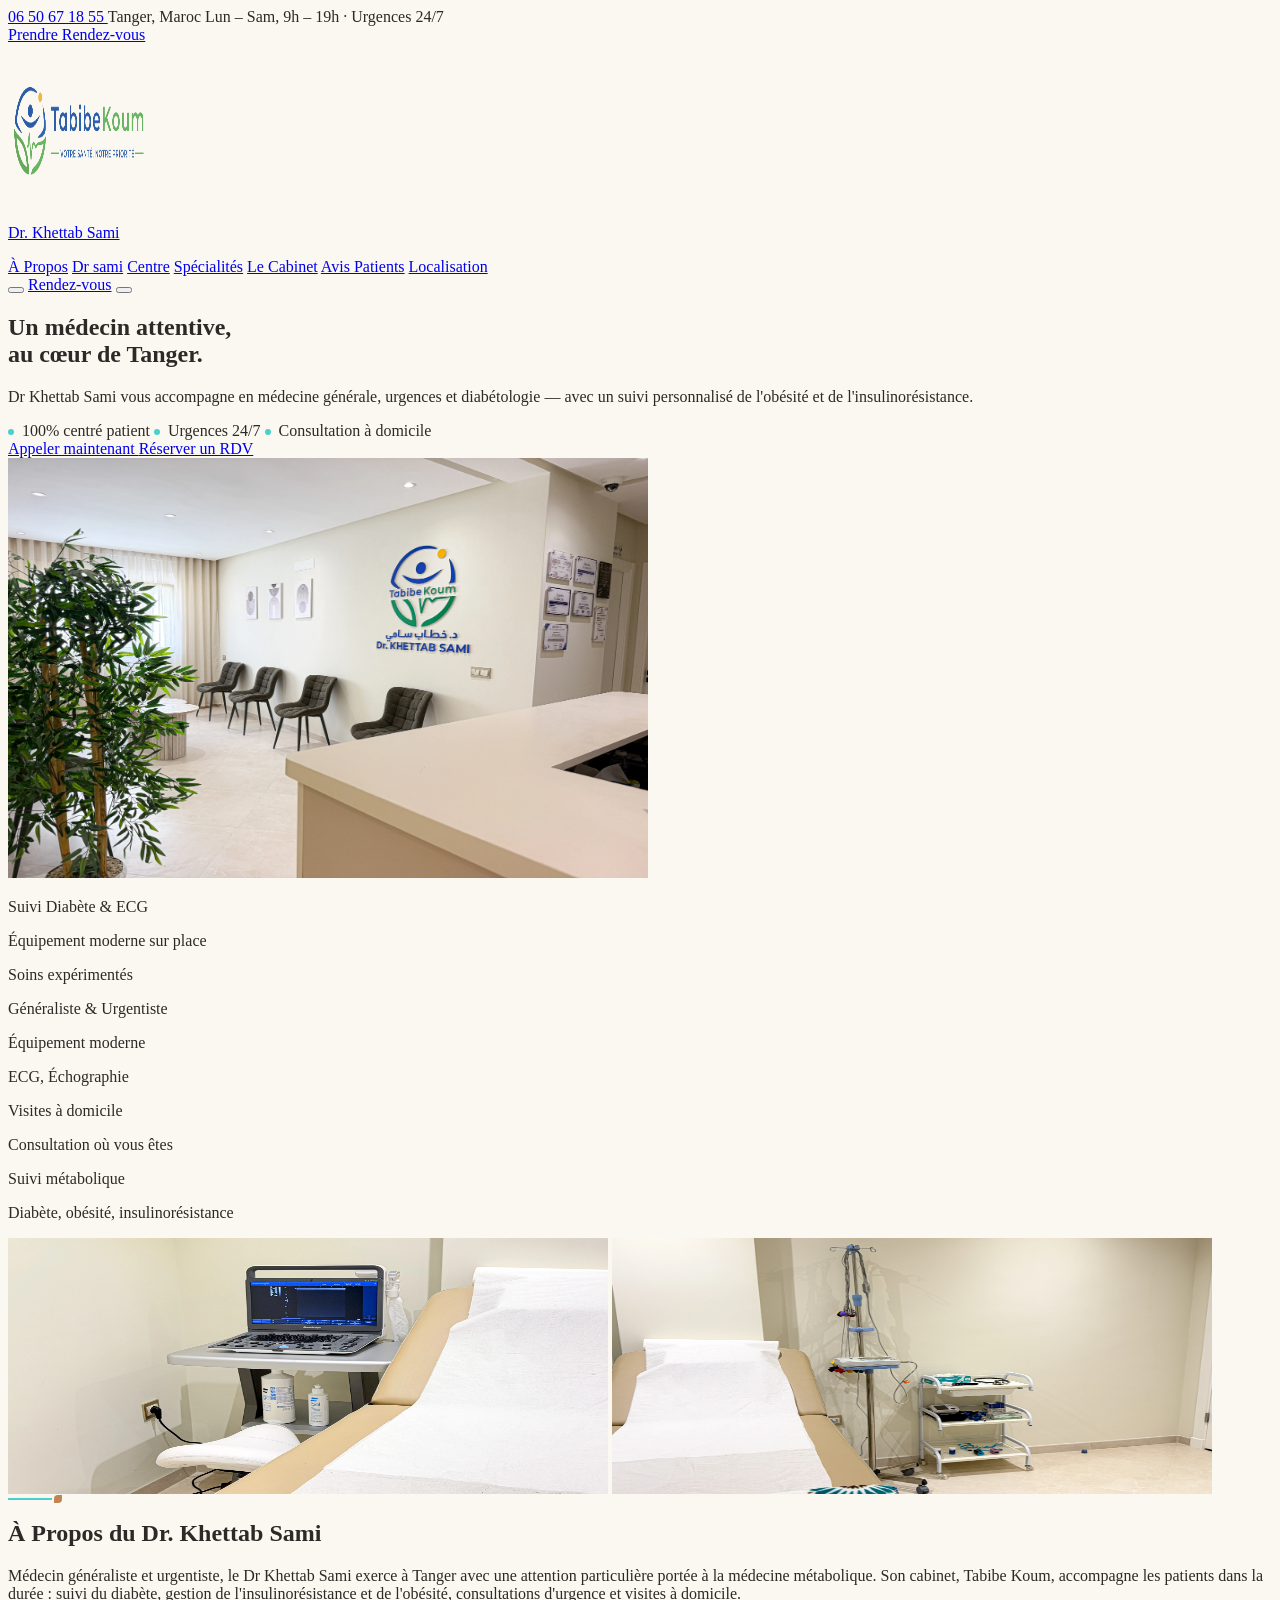
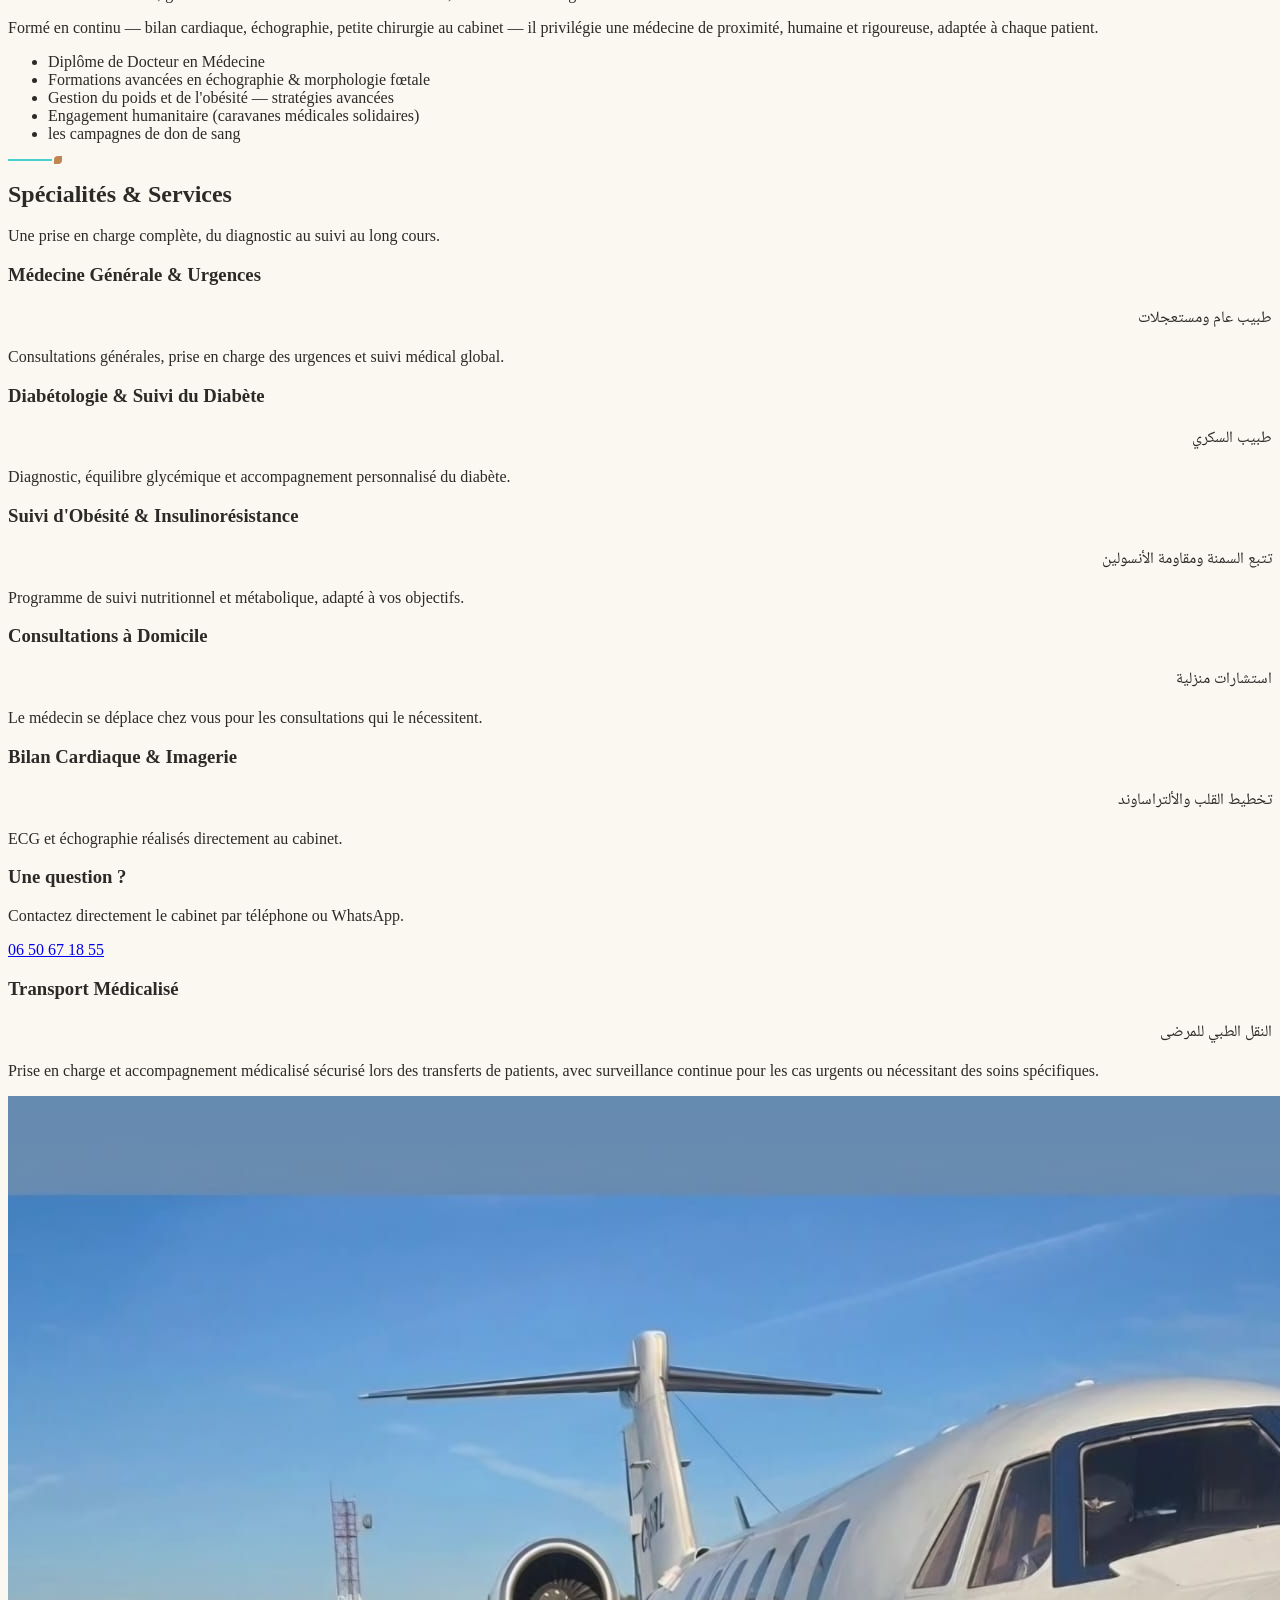
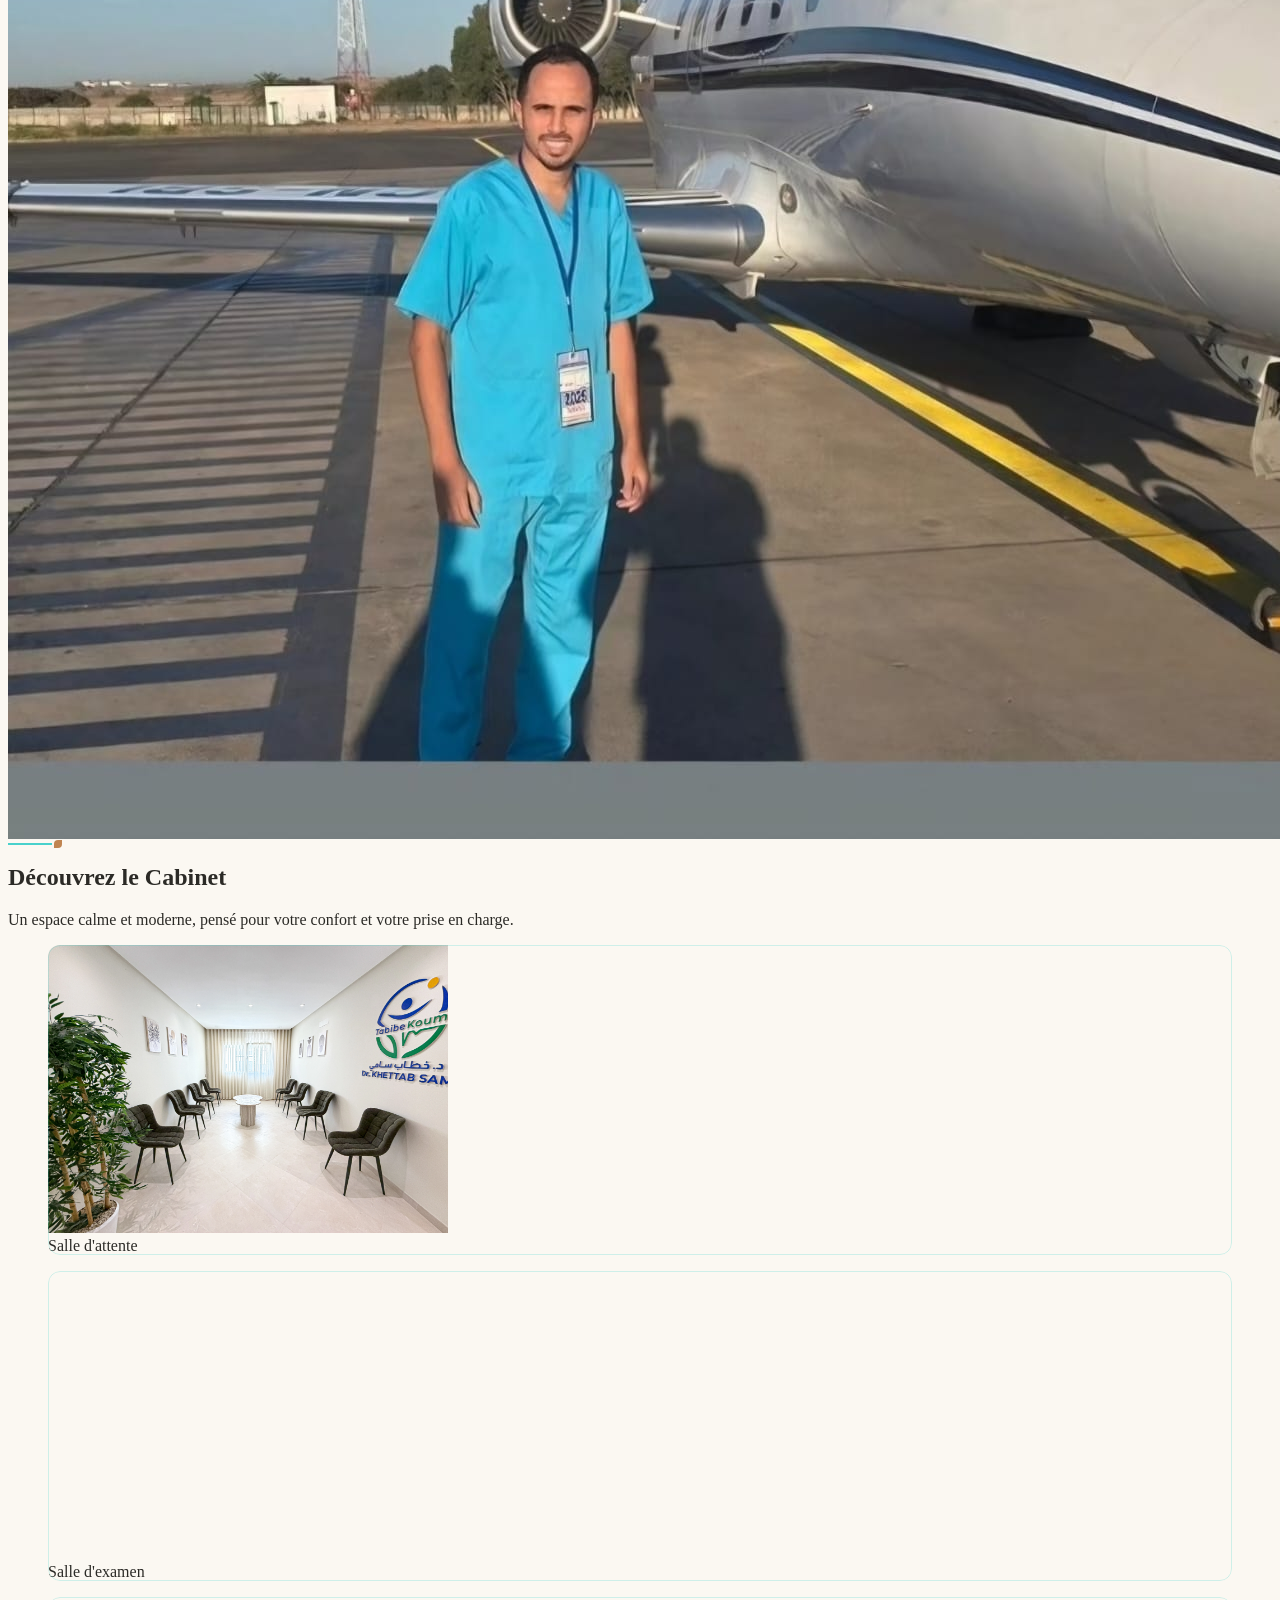
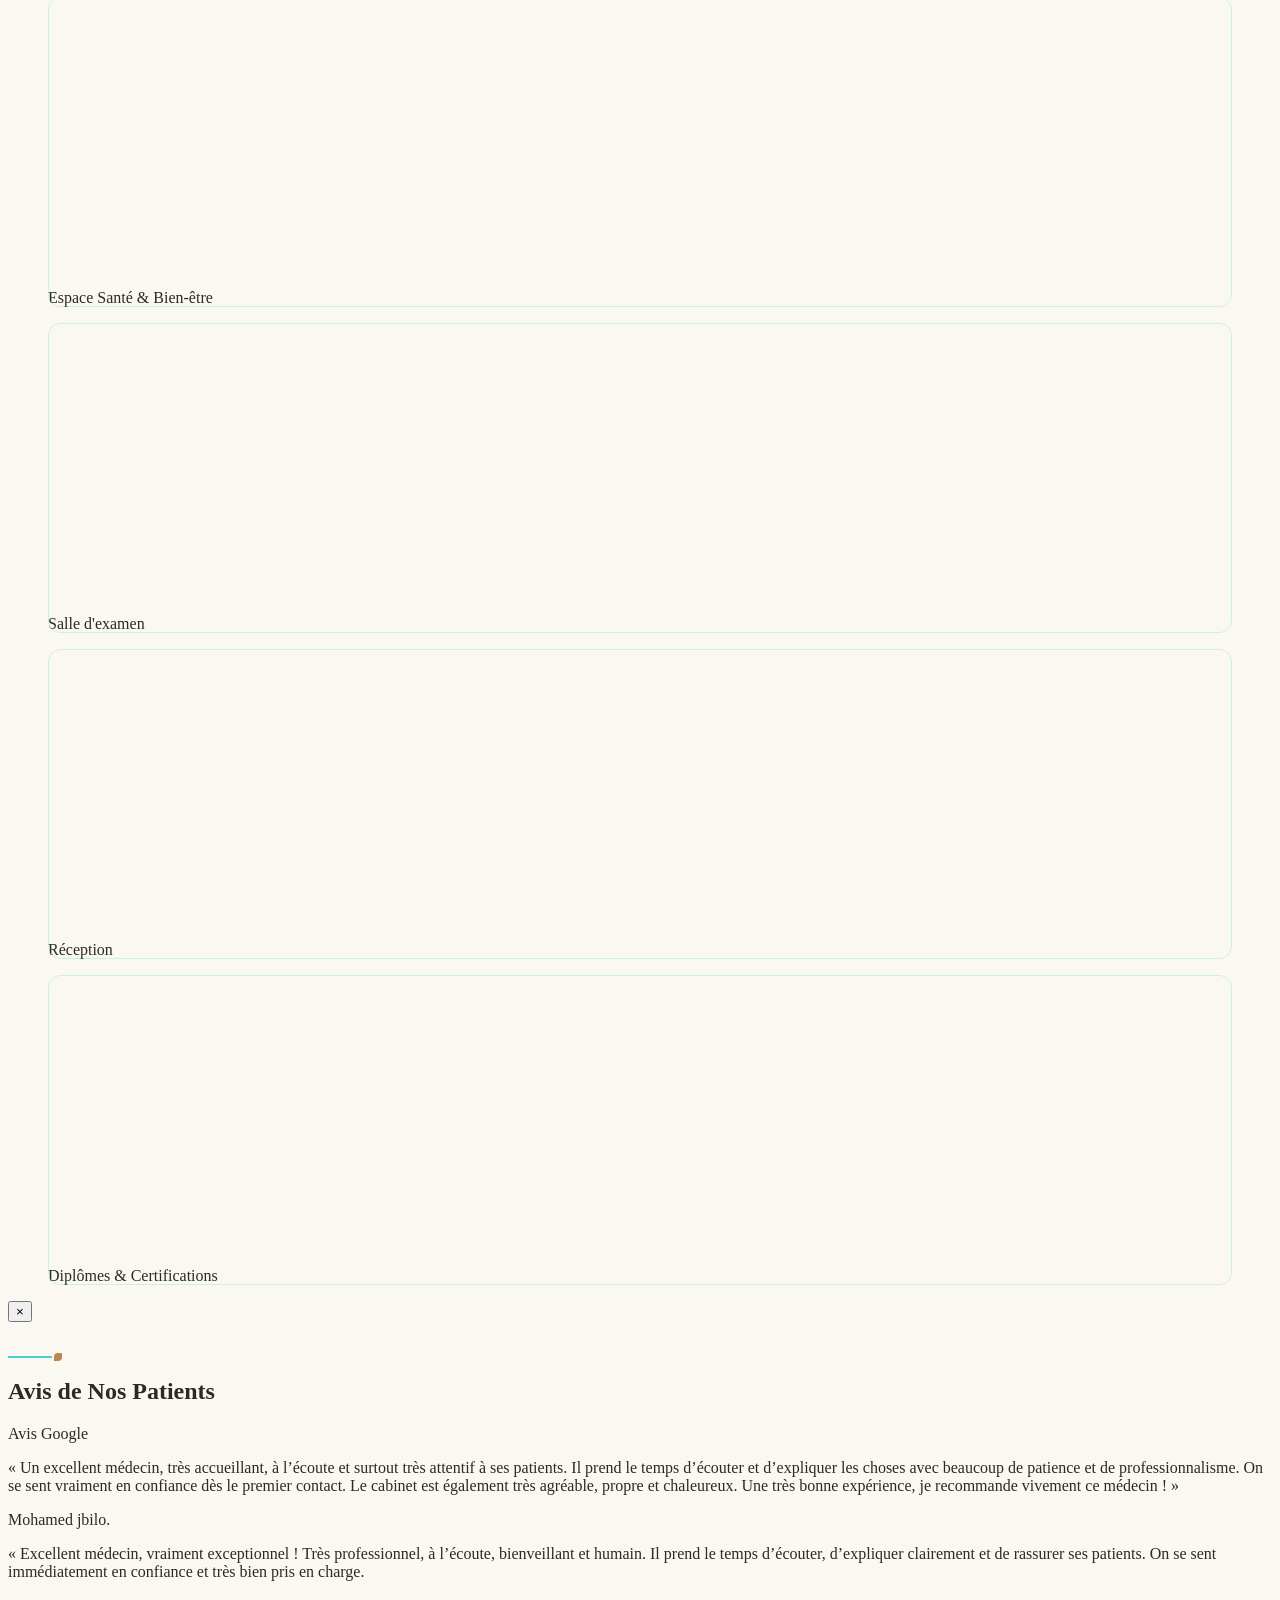
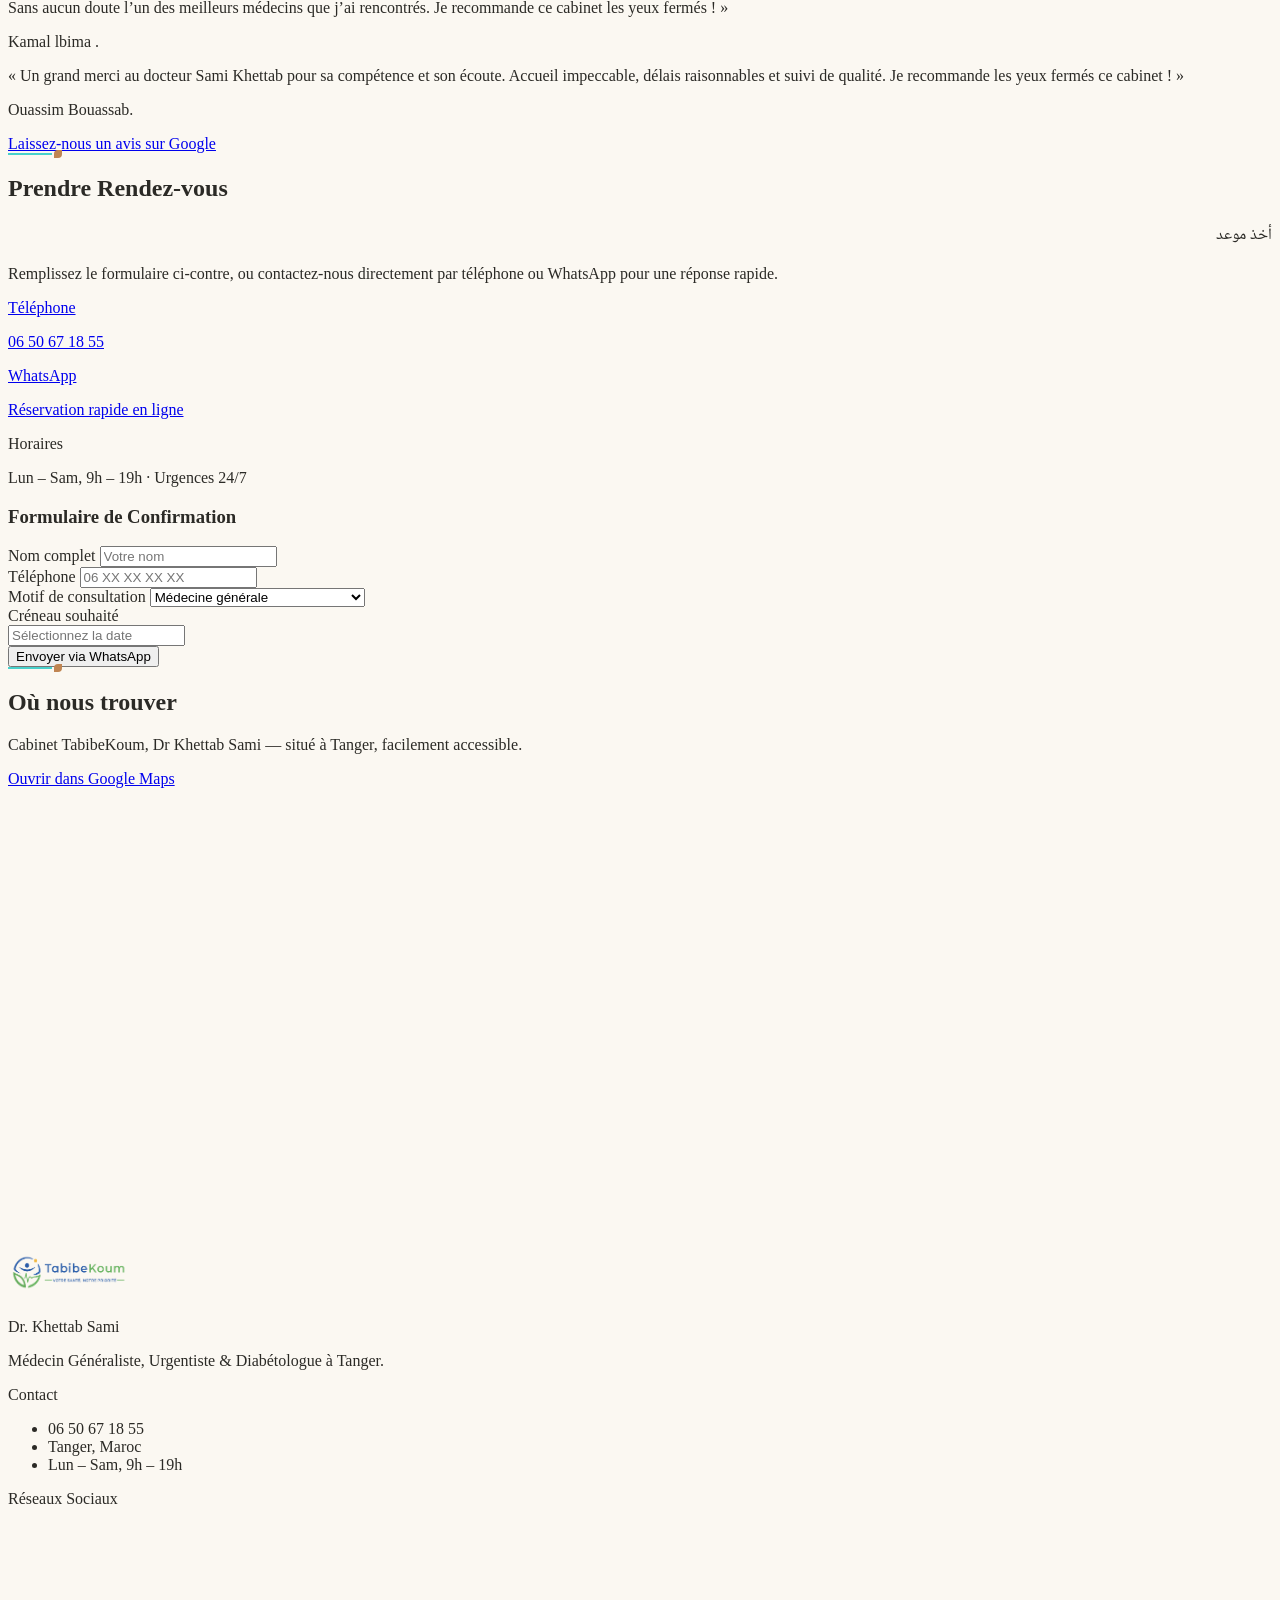
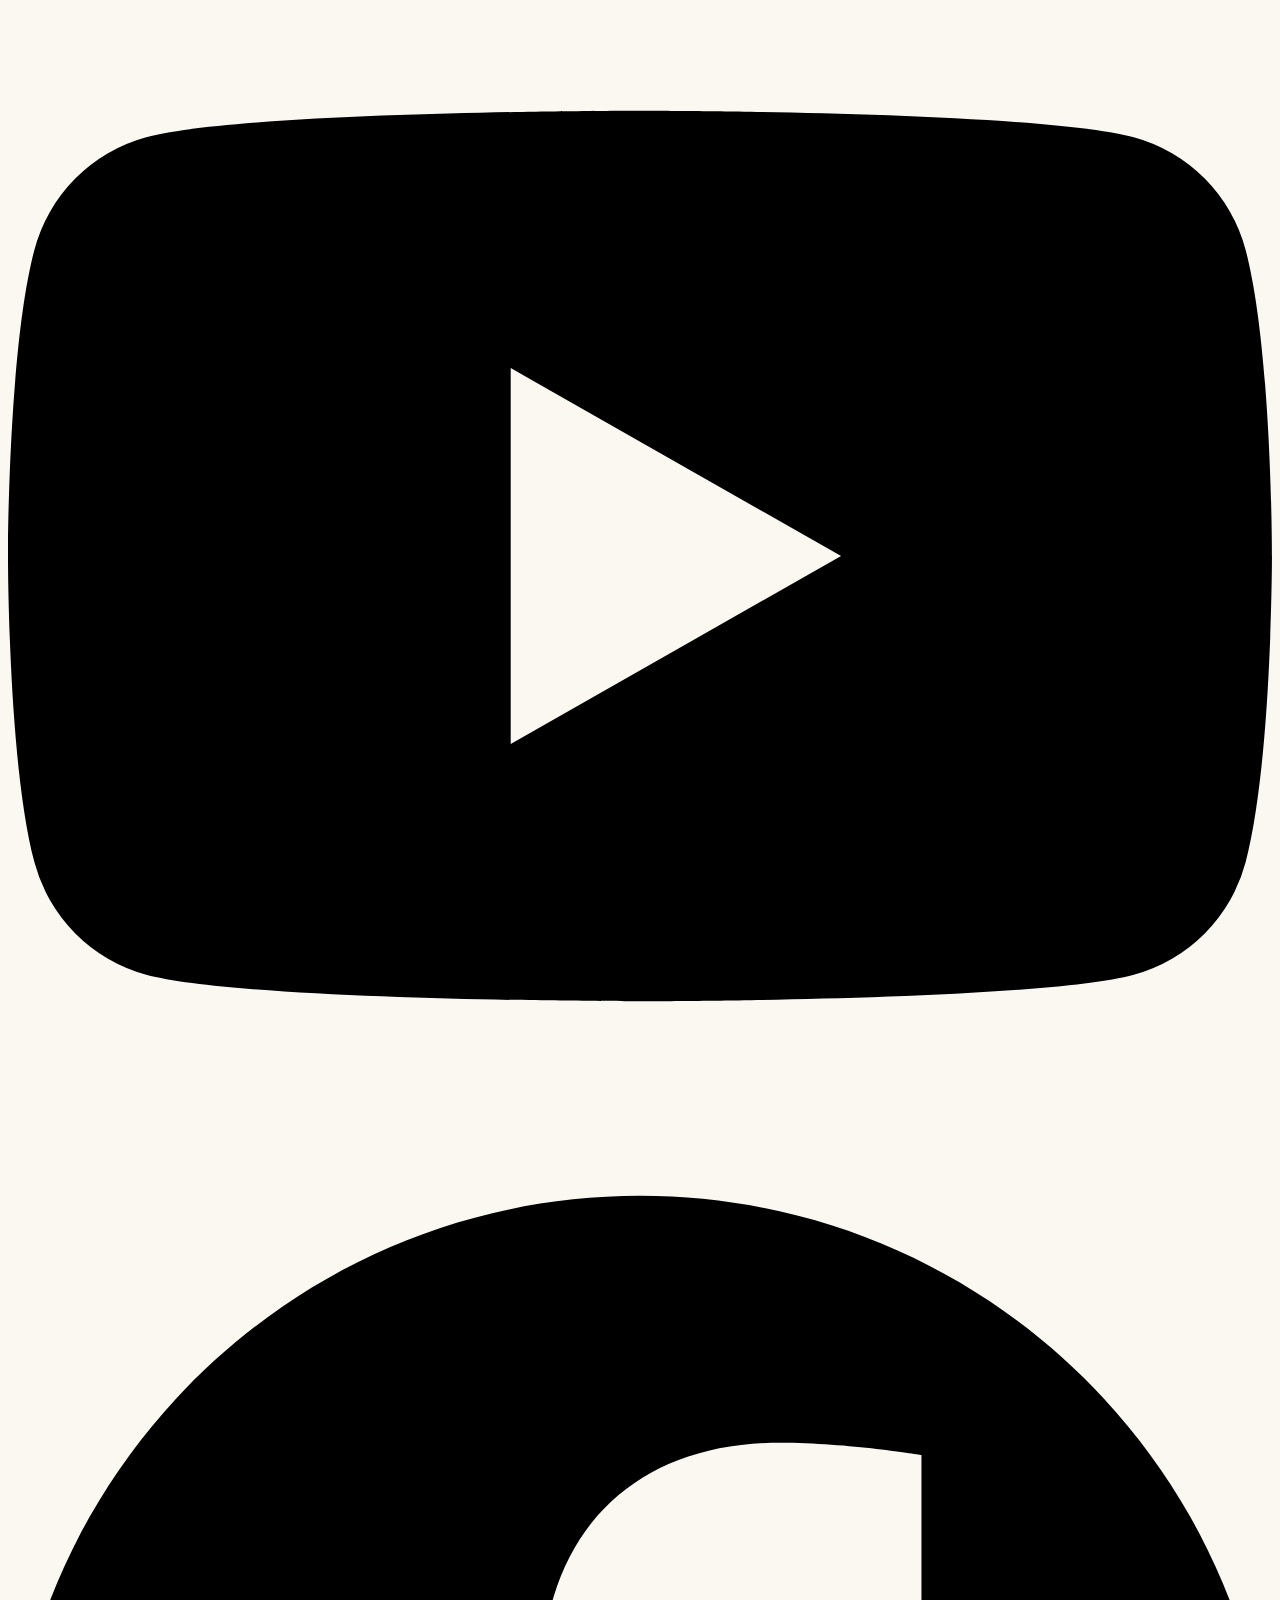
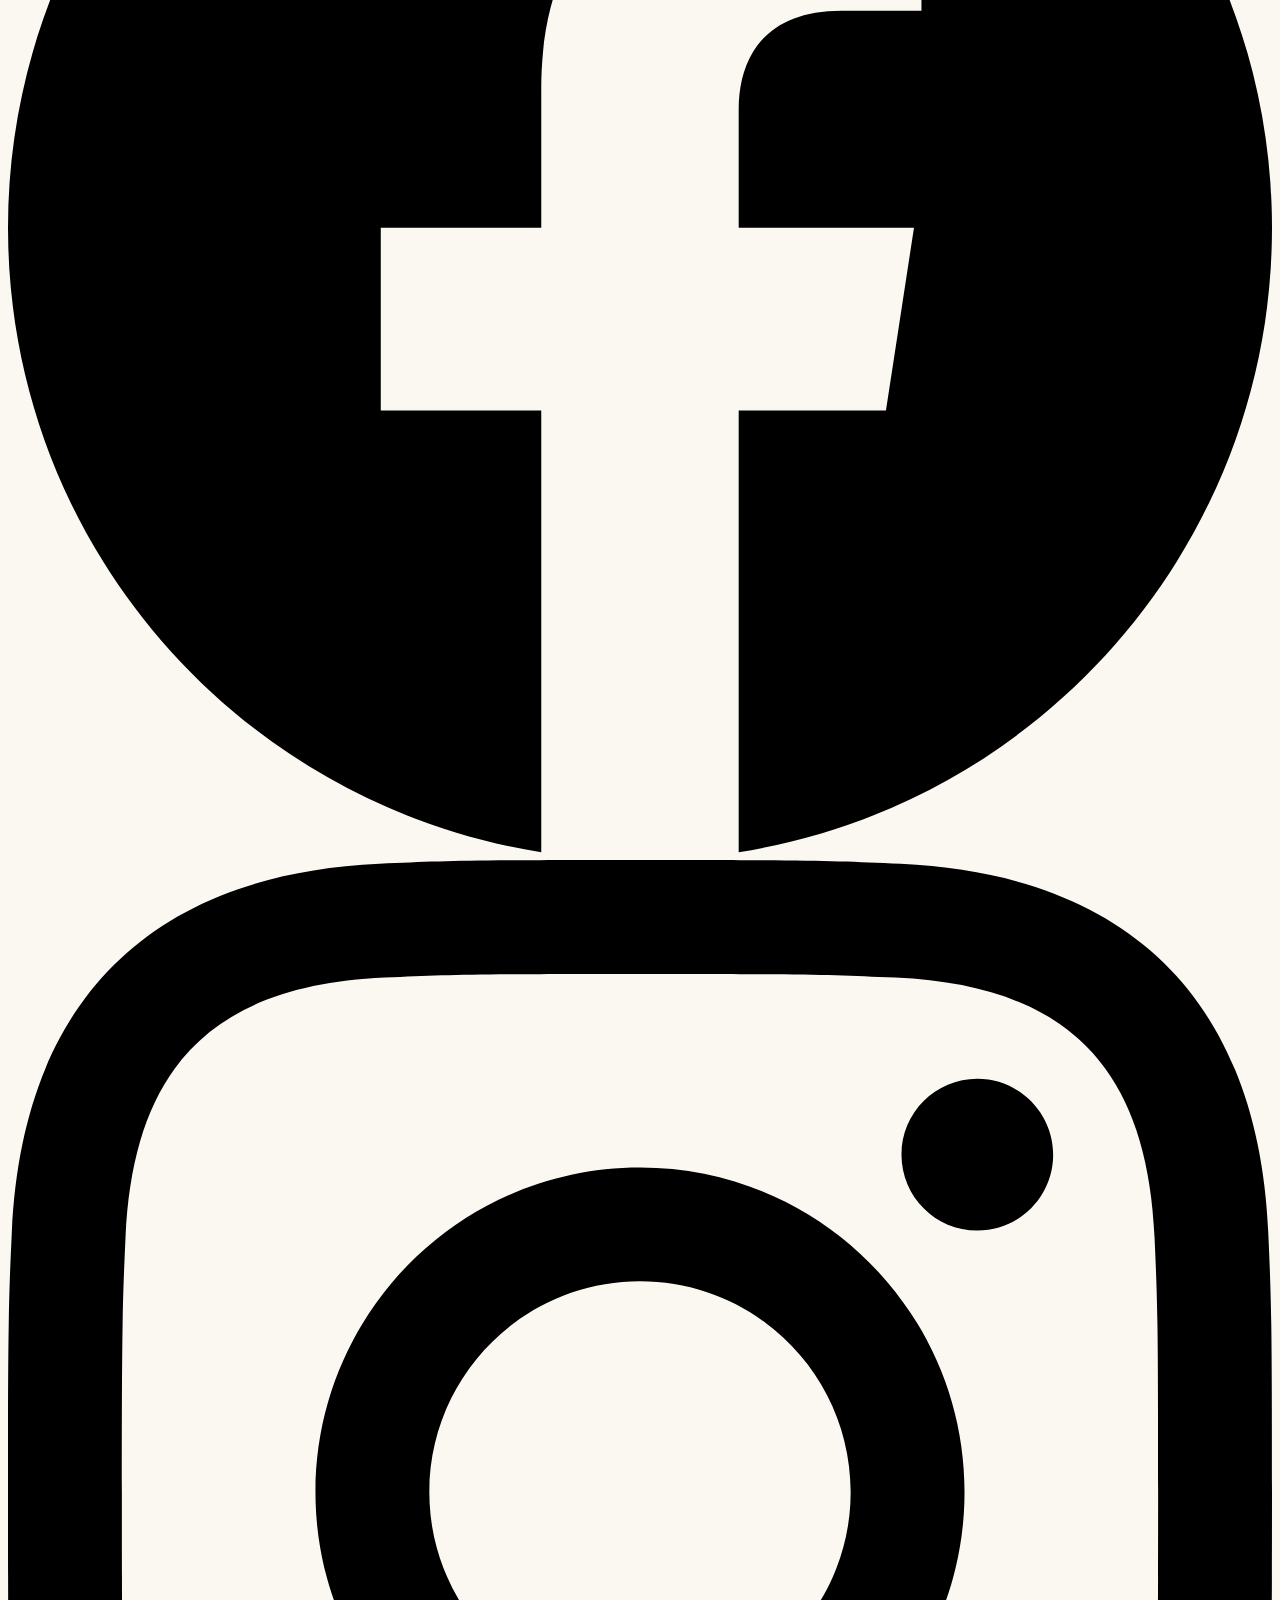
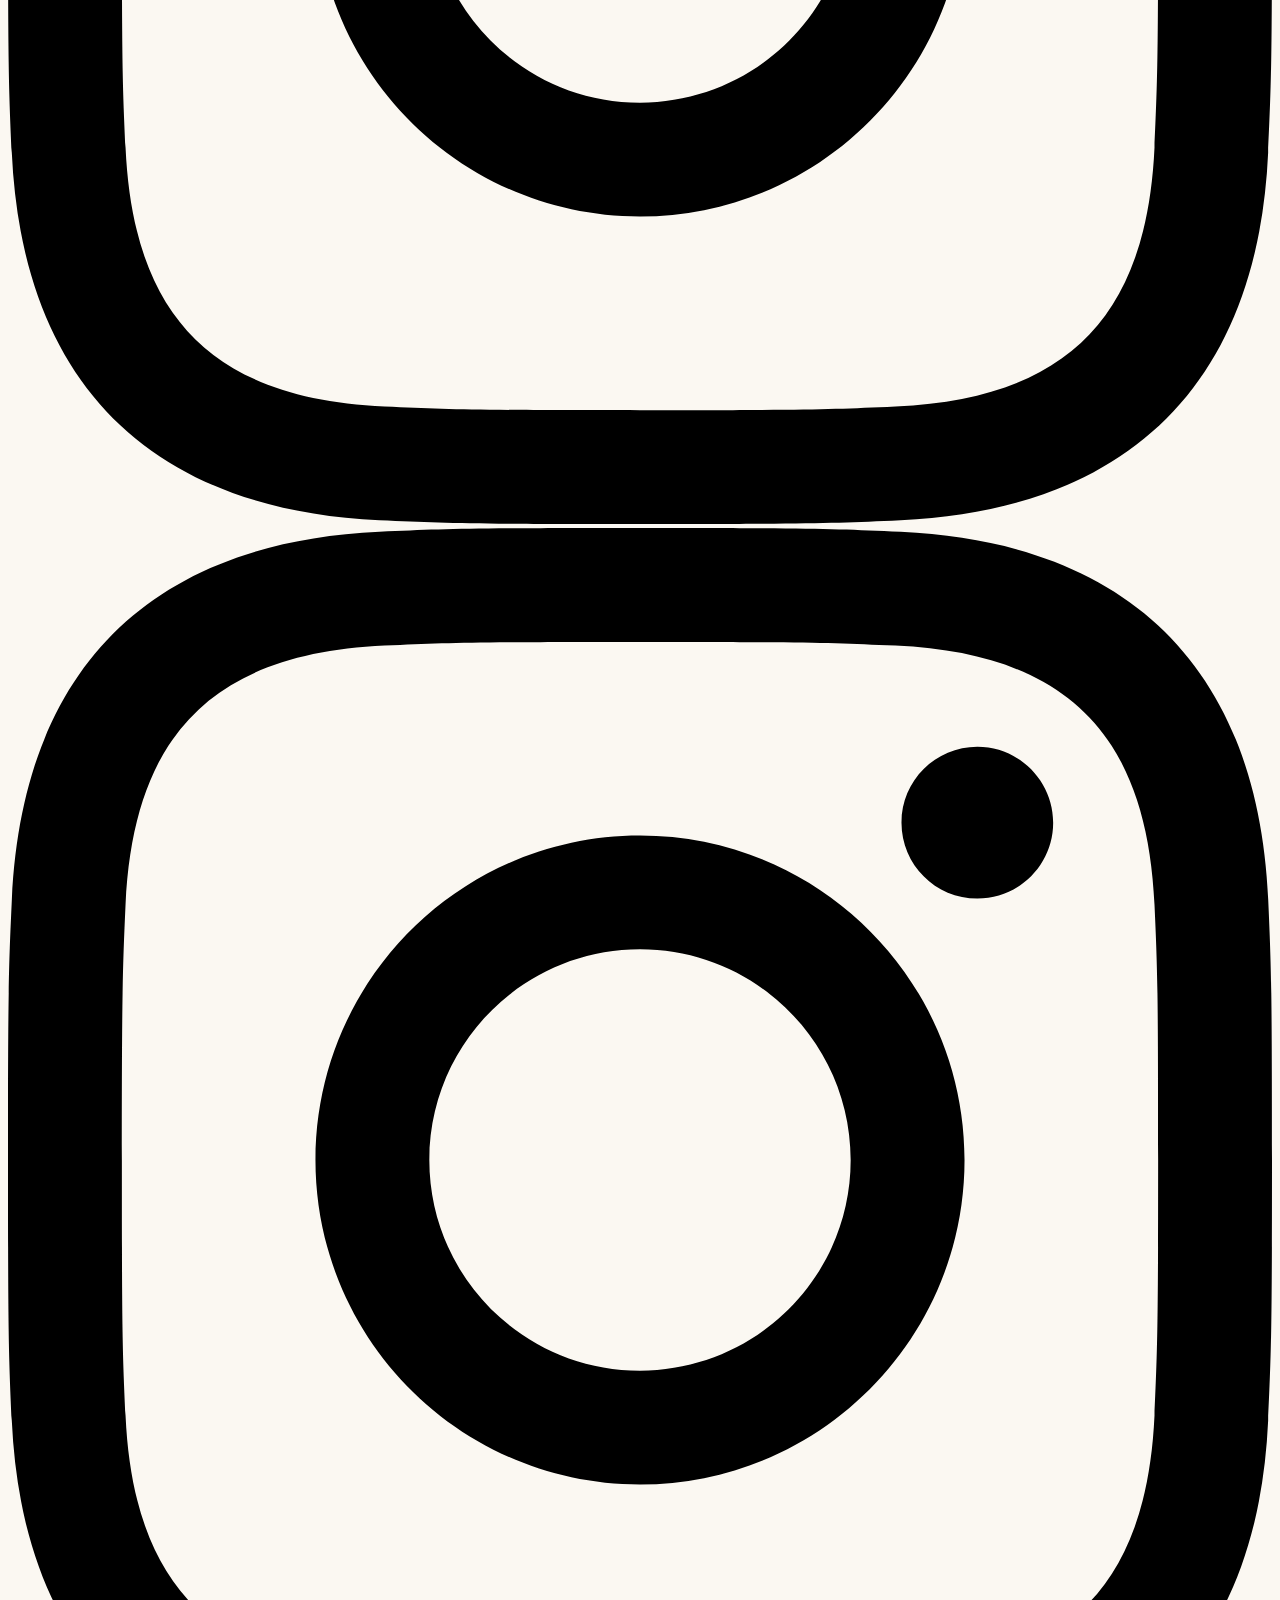
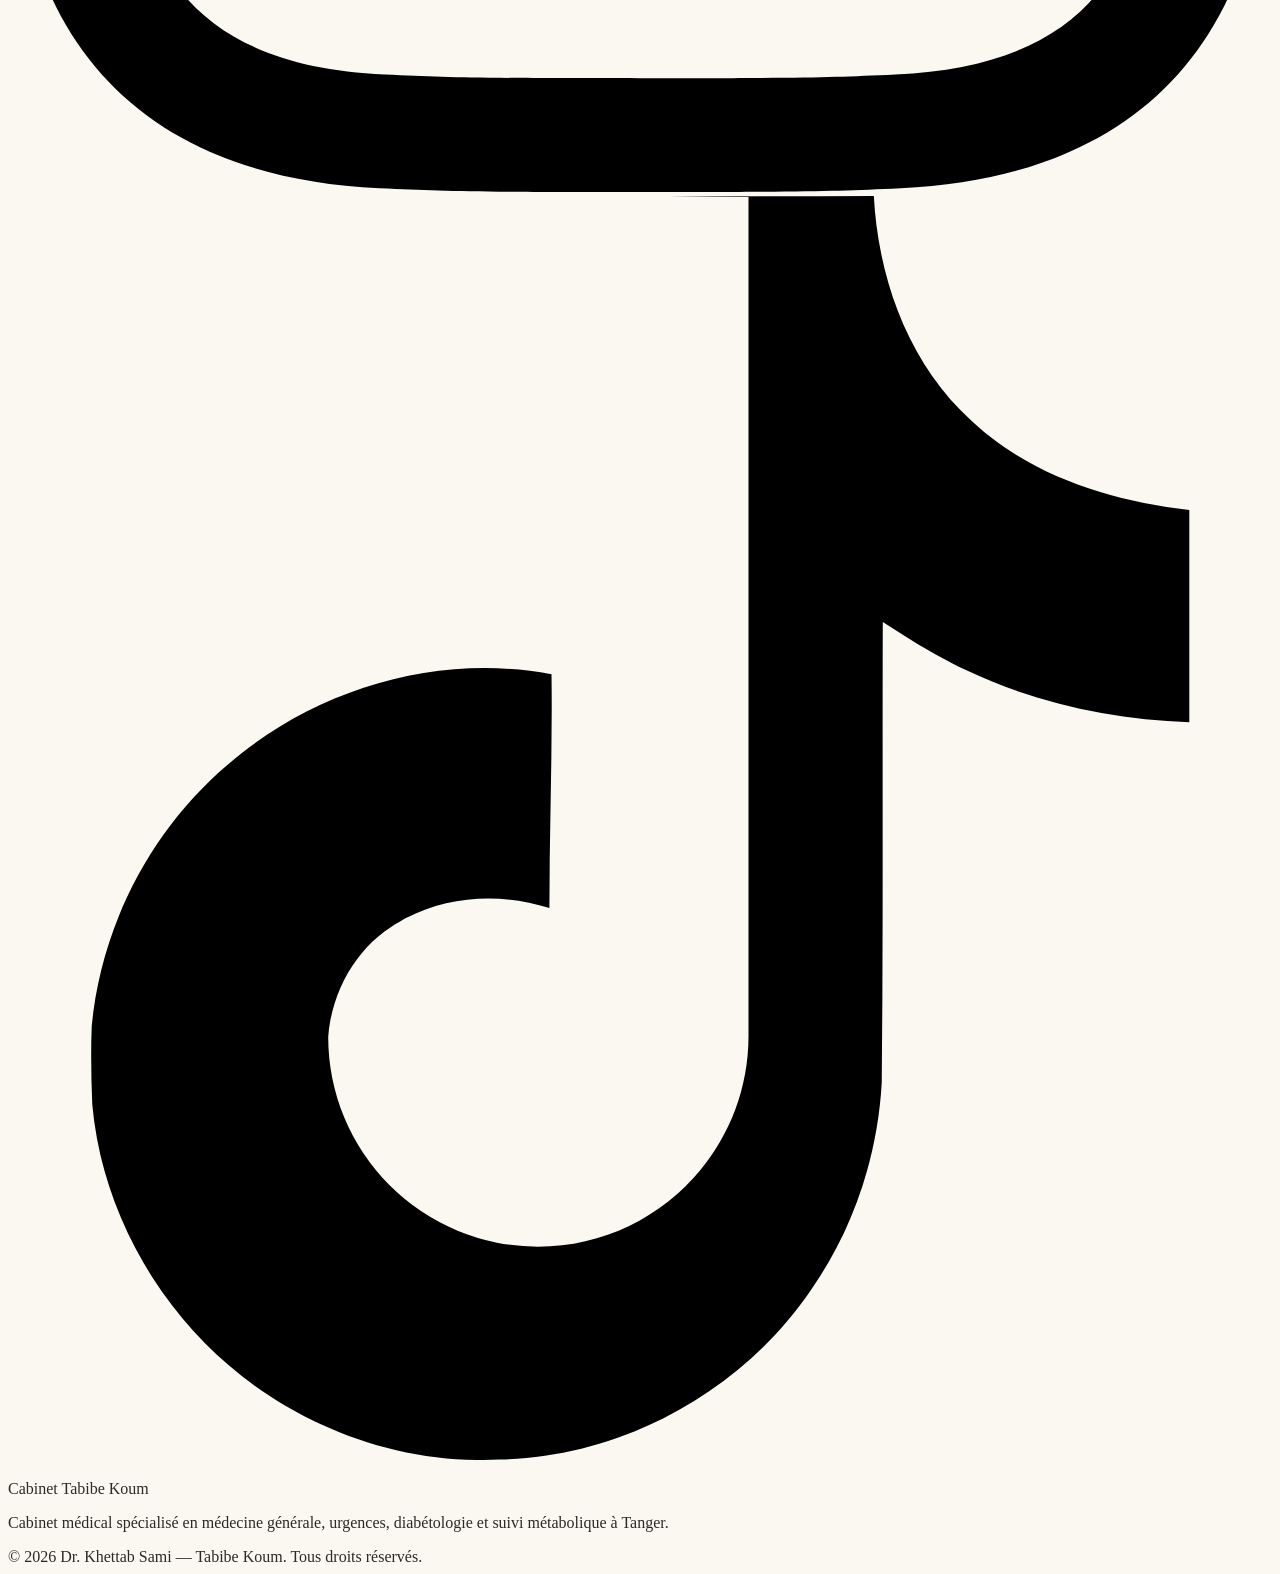
==== index.html @ 13a27789 "dark mode added" ====
<!DOCTYPE html>
<html lang="fr" dir="ltr">
<head>
<script>
  // Applique le thème AVANT le premier rendu (évite le flash clair/sombre)
  (function () {
    try {
      const saved = localStorage.getItem('theme');
      const prefersDark = window.matchMedia('(prefers-color-scheme: dark)').matches;
      const isDark = saved ? saved === 'dark' : prefersDark;
      if (isDark) document.documentElement.classList.add('dark');
    } catch (e) {}
  })();
</script>
<meta charset="UTF-8">
<script type="application/ld+json">
{
  "@context": "https://schema.org",
  "@type": "MedicalBusiness",
  "name": "Docteur Sami - Médecin Généraliste & Diabétologue Tanger",
  "image": "https://muhcinee.github.io/docteur-sami/logos/logo.png",
  "url": "https://muhcinee.github.io/docteur-sami/",
  "telephone": "+212 650671855",
  "priceRange": "$$",
  "address": {
    "@type": "PostalAddress",
    "streetAddress": "Au cœur de Tanger",
    "addressLocality": "Tanger",
    "addressRegion": "Tanger-Tétouan-Al Hoceïma",
    "postalCode": "90000",
    "addressCountry": "MA"
  },
  "geo": {
    "@type": "GeoCoordinates",
    "latitude": 35.7595,
    "longitude": -5.8340
  },
  "medicalSpecialty": [
    "GeneralPractice",
    "Endocrinology"
  ],
  "availableService": [
    {
      "@type": "MedicalProcedure",
      "name": "Consultation Généraliste / طبيب عام طنجة"
    },
    {
      "@type": "MedicalProcedure",
      "name": "Diabétologie et Suivi du Diabète / اختصاصي في تتبع مرض السكر بطنجة"
    },
    {
      "@type": "MedicalProcedure",
      "name": "Urgences / مستعجلات طنجة"
    },
    {
      "@type": "MedicalProcedure",
      "name": "Consultation à domicile Tanger / طبيب يأتي إلى المنزل بطنجة"
    },
    {
      "@type": "MedicalProcedure",
      "name": "Electrocardiogramme (ECG) / تخطيط القلب طنجة"
    },
    {
      "@type": "MedicalProcedure",
      "name": "Échographie / الفحص بالصدى طنجة"
    },
    {
      "@type": "MedicalProcedure",
      "name": "Suivi de l'Insulinorésistance / تتبع مقاومة الانسولين"
    },
    {
      "@type": "MedicalProcedure",
      "name": "Suivi de l'Obésité / تتبع السمنة بطنجة"
    }
  ],
  "openingHoursSpecification": [
    {
      "@type": "OpeningHoursSpecification",
      "dayOfWeek": [
        "Monday",
        "Tuesday",
        "Wednesday",
        "Thursday",
        "Friday",
        "Saturday"
      ],
      "opens": "09:00",
      "closes": "19:00"
    }
  ]
}
</script>
<link rel="icon" type="logos/tab-logo.png" href="logos/logo.PNG">
<meta name="viewport" content="width=device-width, initial-scale=1.0">
<title>Dr. Khettab Sami | Médecin Généraliste, Urgentiste & Diabétologue à Tanger</title>
<meta name="description" content="Dr Khettab Sami, médecin généraliste, urgentiste et diabétologue à Tanger. Consultations, suivi du diabète, insulinorésistance, obésité, ECG, échographie et consultations à domicile. طبيب عام ومستعجلات وأخصائي في السكري بطنجة.">
<meta name="keywords" content="Généraliste Tanger, Urgences Tanger, Diabétologue Tanger, Consultation à domicile Tanger, ECG Tanger, Echographie Tanger, Insulinorésistance Tanger, Obésité Tanger, طبيب عام طنجة, مستعجلات طنجة, اختصاصي في السكري بطنجة">
<link rel="preconnect" href="https://fonts.googleapis.com">
<link href="https://fonts.googleapis.com/css2?family=Fraunces:opsz,wght@9..144,400;9..144,500;9..144,600&family=Manrope:wght@400;500;600;700;800&family=Noto+Naskh+Arabic:wght@500;700&display=swap" rel="stylesheet">
<link rel="preconnect" href="https://cdn.tailwindcss.com">
<link rel="preconnect" href="https://unpkg.com">
<link rel="preload" as="image" href="images/img2.webp" fetchpriority="high">
<link rel="stylesheet" href="style.css">
<script src="https://cdn.tailwindcss.com"></script>
<script src="https://unpkg.com/lucide@latest/dist/umd/lucide.js"></script>
<script src="script.js" defer></script>
<link rel="preload" as="image" href="hero-image.webp">
<!-- Flatpickr CSS Base -->
<link rel="stylesheet" href="https://cdn.jsdelivr.net/npm/flatpickr/dist/flatpickr.min.css">

<!-- Custom Calendar Styling (#48D1CC Theme) -->
<style>
  .flatpickr-calendar {
    border-radius: 16px !important;
    box-shadow: 0 10px 25px -5px rgba(0, 0, 0, 0.1), 0 8px 10px -6px rgba(0, 0, 0, 0.1) !important;
    border: 1px solid #e2e8f0 !important;
    padding: 8px !important;
    background: #ffffff !important;
    font-family: inherit !important;
  }
  .flatpickr-months {
    background: transparent !important;
  }
  .flatpickr-current-month .flatpickr-monthDropdown-months,
  .flatpickr-current-month input.cur-year {
    font-weight: 700 !important;
    color: #0f172a !important;
  }
  .flatpickr-day.selected, 
  .flatpickr-day.startRange, 
  .flatpickr-day.endRange, 
  .flatpickr-day.selected:focus, 
  .flatpickr-day.selected:hover {
    background: #48D1CC !important;
    border-color: #48D1CC !important;
    color: #ffffff !important;
    font-weight: 700 !important;
    border-radius: 50% !important;
  }
  .flatpickr-day:hover {
    background: #e6faf9 !important;
    border-radius: 50% !important;
  }
  .flatpickr-day.today {
    border-color: #48D1CC !important;
    border-radius: 50% !important;
  }
  .flatpickr-day.today:hover {
    background: #48D1CC !important;
    color: white !important;
  }

  /* --- Mode sombre pour le calendrier Flatpickr --- */
  html.dark .flatpickr-calendar {
    background: #1e293b !important; /* slate-800 */
    border-color: #334155 !important; /* slate-700 */
    box-shadow: 0 10px 25px -5px rgb(0 0 0 / .5), 0 8px 10px -6px rgb(0 0 0 / .4) !important;
  }
  html.dark .flatpickr-current-month .flatpickr-monthDropdown-months,
  html.dark .flatpickr-current-month input.cur-year,
  html.dark .flatpickr-weekday {
    color: #e2e8f0 !important;
  }
  html.dark .flatpickr-day {
    color: #e2e8f0 !important;
  }
  html.dark .flatpickr-day.flatpickr-disabled,
  html.dark .flatpickr-day.prevMonthDay,
  html.dark .flatpickr-day.nextMonthDay {
    color: #475569 !important;
  }
  html.dark .flatpickr-day:hover {
    background: #334155 !important;
  }
  html.dark .flatpickr-months .flatpickr-prev-month,
  html.dark .flatpickr-months .flatpickr-next-month {
    fill: #e2e8f0 !important;
    color: #e2e8f0 !important;
  }
</style>
</head>
<script>
  if ('serviceWorker' in navigator) {
    window.addEventListener('load', () => {
      navigator.serviceWorker.register('./sw.js')
        .then((registration) => {
          console.log('Service Worker enregistré avec succès:', registration.scope);
        })
        .catch((error) => {
          console.error('Échec de l\'enregistrement du Service Worker:', error);
        });
    });
  }
</script>
<body class="antialiased">

<!-- ============ TOP BAR ============ -->
<div class="hidden md:block bg-forest-700 text-forest-50 text-sm">
  <div class="max-w-7xl mx-auto px-6 py-2 flex items-center justify-between">
    <div class="flex items-center gap-6">
      <a href="tel:+212650671855" class="flex items-center gap-2 hover:text-white transition">
        <i data-lucide="phone" class="w-4 h-4"></i> 06 50 67 18 55
      </a>
      <span class="flex items-center gap-2 text-forest-100/80">
        <i data-lucide="map-pin" class="w-4 h-4"></i> Tanger, Maroc
      </span>
      <span class="flex items-center gap-2 text-forest-100/80">
        <i data-lucide="clock" class="w-4 h-4"></i> Lun – Sam, 9h – 19h · Urgences 24/7
      </span>
    </div>
    <div class="flex items-center gap-4">
      <div class="flex items-center gap-3">
        <a href="https://youtube.com/@drsamikhettab?si=0jKLOaReuKKaPsd5" target="_blank" rel="noopener" aria-label="YouTube" class="hover:text-white"><i data-lucide="youtube" class="w-4 h-4"></i></a>
        <a href="https://www.facebook.com/share/1CYm7PZu9N/" target="_blank" rel="noopener" aria-label="Facebook" class="hover:text-white"><i data-lucide="facebook" class="w-4 h-4"></i></a>
        <a href="https://www.instagram.com/cabinet.dr.khettab.sami?stkn=MXA2MW5waHl4dzVvaA==" target="_blank" rel="noopener" aria-label="Instagram" class="hover:text-white"><i data-lucide="instagram" class="w-4 h-4"></i></a>
      </div>
      <a href="#rdv" class="bg-clay hover:bg-clay/90 text-white px-4 py-1.5 rounded-full font-semibold text-sm transition">Prendre Rendez-vous</a>
    </div>
  </div>
</div>

<!-- ============ HEADER / NAV ============ -->
<header class="sticky top-0 z-40 bg-cream/90 backdrop-blur border-b border-forest-100 shadow-sm dark:bg-slate-900/90 dark:border-slate-700/50">
  <div class="max-w-7xl mx-auto px-6 py-4 flex items-center justify-between">
    
    <!-- Logo & Title -->
<a href="#" class="flex items-center gap-2">
  <div class="h-14 sm:h-12 flex items-center justify-center py-1">
    <img 
      src="logos/logo.PNG" 
      alt="TabibeKoum Logo" 
      width="140" 
      height="160" 
      decoding="async" 
      class="h-full max-h-14 w-auto object-contain mix-blend-multiply scale-110 origin-left"
    >
  </div>

  <div class="hidden sm:block">
    <p class="font-serif text-lg leading-tight text-forest-900 dark:text-white">Dr. Khettab Sami</p>
  </div>
</a>

    <!-- Desktop Navigation -->
    <nav class="hidden lg:flex items-center gap-8 text-sm font-medium text-ink dark:text-slate-100">
      <a href="#apropos" class="nav-link">À Propos</a>
      <a href="indexDrSami.html" class="nav-link">Dr sami</a>
      <a href="indexCentre.html" class="nav-link">Centre</a>
      <a href="#services" class="nav-link">Spécialités</a>
      <a href="#cabinet" class="nav-link">Le Cabinet</a>
      <a href="#avis" class="nav-link">Avis Patients</a>
      <a href="#carte" class="nav-link">Localisation</a>
    </nav>

    <div class="flex items-center gap-3">
      <!-- Interrupteur Clair / Sombre -->
      <button
        type="button"
        data-theme-toggle
        role="switch"
        aria-checked="false"
        aria-label="Basculer entre le mode clair et le mode sombre"
        class="relative inline-flex items-center w-14 h-7 shrink-0 rounded-full border border-forest-200 dark:border-slate-600 bg-sand dark:bg-slate-700 transition-colors duration-300 ease-in-out focus:outline-none focus-visible:ring-2 focus-visible:ring-forest-500/50"
      >
        <span class="absolute left-1.5 flex items-center justify-center text-amber-500 opacity-100 dark:opacity-30 transition-opacity duration-300">
          <i data-lucide="sun" class="w-3.5 h-3.5"></i>
        </span>
        <span class="absolute right-1.5 flex items-center justify-center text-slate-400 dark:text-forest-300 opacity-30 dark:opacity-100 transition-opacity duration-300">
          <i data-lucide="moon" class="w-3.5 h-3.5"></i>
        </span>
        <span class="absolute left-0.5 top-0.5 w-6 h-6 rounded-full bg-white dark:bg-slate-900 shadow-md transform transition-transform duration-300 ease-in-out translate-x-0 dark:translate-x-7"></span>
      </button>

      <a href="#rdv" class="bg-forest-600 hover:bg-forest-700 text-white px-5 py-2 rounded-full text-sm font-semibold transition">Rendez-vous</a>
      
      <button id="mobileMenuBtn" type="button" aria-label="Ouvrir le menu" class="lg:hidden p-2 text-ink hover:text-brand transition-colors focus:outline-none cursor-pointer dark:text-slate-100">
        <i data-lucide="menu" id="menuIcon" class="w-7 h-7"></i>
      </button>
    </div>
  </div>

  <!-- Mobile Dropdown Menu -->
  <div id="mobileMenu" class="lg:hidden bg-cream border-t border-forest-100 px-6 py-4 flex flex-col gap-3 text-base font-semibold text-ink shadow-lg dark:bg-slate-900 dark:border-slate-700/50 dark:text-slate-100">
    <a href="#apropos" class="hover:text-brand transition-colors py-1">À Propos</a>
    <a href="indexDrSami.html" class="hover:text-brand transition-colors py-1">Dr sami</a>
    <a href="indexCentre.html" class="hover:text-brand transition-colors py-1">Centre</a>
    <a href="#services" class="hover:text-brand transition-colors py-1">Spécialités</a>
    <a href="#cabinet" class="hover:text-brand transition-colors py-1">Le Cabinet</a>
    <a href="#avis" class="hover:text-brand transition-colors py-1">Avis Patients</a>
    <a href="#carte" class="hover:text-brand transition-colors py-1">Localisation</a>
  </div>
</header>

<main>
<!-- ============ HERO ============ -->
<section class="relative overflow-hidden">
  <div class="absolute inset-0 bg-gradient-to-br from-forest-50 via-cream to-sand dark:from-slate-900 dark:via-slate-950 dark:to-slate-900"></div>
  <div class="max-w-7xl mx-auto px-6 py-16 md:py-24 relative grid md:grid-cols-2 gap-12 items-center">
    <div class="fade-hero">
      <h1 class="font-serif text-4xl md:text-5xl leading-[1.1] text-forest-900 dark:text-white">
        Un médecin attentive,<br> au cœur de Tanger.
      </h1>
      <p class="mt-5 text-lg text-ink/80 max-w-md dark:text-slate-300">
        Dr Khettab Sami vous accompagne en médecine générale, urgences et diabétologie —
        avec un suivi personnalisé de l'obésité et de l'insulinorésistance.
      </p>

      <div class="mt-6 flex flex-wrap gap-3">
        <span class="badge-line bg-white border border-forest-100 rounded-full px-4 py-1.5 text-sm text-forest-700 shadow-sm dark:bg-slate-800 dark:border-slate-700/50 dark:text-forest-300">100% centré patient</span>
        <span class="badge-line bg-white border border-forest-100 rounded-full px-4 py-1.5 text-sm text-forest-700 shadow-sm dark:bg-slate-800 dark:border-slate-700/50 dark:text-forest-300">Urgences 24/7</span>
        <span class="badge-line bg-white border border-forest-100 rounded-full px-4 py-1.5 text-sm text-forest-700 shadow-sm dark:bg-slate-800 dark:border-slate-700/50 dark:text-forest-300">Consultation à domicile</span>
      </div>

      <div class="mt-8 flex flex-wrap gap-4">
        <a href="tel:+212650671855" class="inline-flex items-center gap-2 bg-forest-600 hover:bg-forest-700 text-white px-6 py-3 rounded-full font-semibold transition">
          <i data-lucide="phone-call" class="w-5 h-5"></i> Appeler maintenant
        </a>
        <a href="#rdv" class="inline-flex items-center gap-2 border-2 border-forest-600 text-forest-700 hover:bg-forest-50 px-6 py-3 rounded-full font-semibold transition dark:text-forest-300 dark:hover:bg-slate-700/40">
          <i data-lucide="calendar-check" class="w-5 h-5"></i> Réserver un RDV
        </a>
      </div>
    </div>

    <div class="relative">
      <div class="rounded-2xl overflow-hidden shadow-xl border-8 border-white">
        <img src="images/img2.webp" alt="Cabinet du Dr Khettab Sami — Tabibe Koum, Tanger" width="640" height="420" decoding="async" fetchpriority="high" class="w-full h-[420px] object-cover">
      </div>
      <div class="absolute -bottom-6 -left-6 bg-white rounded-xl shadow-lg p-4 flex items-center gap-3 border border-forest-100 dark:bg-slate-800 dark:border-slate-700/50">
        <div class="w-11 h-11 rounded-full bg-forest-100 flex items-center justify-center dark:bg-slate-700/40"><i data-lucide="heart-pulse" class="w-5 h-5 text-forest-600 dark:text-forest-300"></i></div>
        <div>
          <p class="font-semibold text-sm text-forest-900 dark:text-white">Suivi Diabète & ECG</p>
          <p class="text-xs text-ink/60 dark:text-slate-400">Équipement moderne sur place</p>
        </div>
      </div>
    </div>
  </div>
</section>

<!-- ============ QUICK STATS ============ -->
<section class="bg-forest-600">
  <div class="max-w-7xl mx-auto px-6 py-8 grid grid-cols-2 md:grid-cols-4 gap-6 text-white">
    <div class="flex items-center gap-3">
      <i data-lucide="stethoscope" class="w-7 h-7 text-forest-100"></i>
      <div><p class="font-semibold">Soins expérimentés</p><p class="text-xs text-forest-100/80">Généraliste & Urgentiste</p></div>
    </div>
    <div class="flex items-center gap-3">
      <i data-lucide="activity" class="w-7 h-7 text-forest-100"></i>
      <div><p class="font-semibold">Équipement moderne</p><p class="text-xs text-forest-100/80">ECG, Échographie</p></div>
    </div>
    <div class="flex items-center gap-3">
      <i data-lucide="home" class="w-7 h-7 text-forest-100"></i>
      <div><p class="font-semibold">Visites à domicile</p><p class="text-xs text-forest-100/80">Consultation où vous êtes</p></div>
    </div>
    <div class="flex items-center gap-3">
      <i data-lucide="line-chart" class="w-7 h-7 text-forest-100"></i>
      <div><p class="font-semibold">Suivi métabolique</p><p class="text-xs text-forest-100/80">Diabète, obésité, insulinorésistance</p></div>
    </div>
  </div>
</section>

<!-- ============ ABOUT ============ -->
<section id="apropos" class="max-w-7xl mx-auto px-6 py-20 grid md:grid-cols-2 gap-14 items-center">
  <div class="grid grid-cols-2 gap-4">
    <img src="images/img16.webp" alt="Salle d'examen du cabinet" width="600" height="256" loading="lazy" decoding="async" class="rounded-xl object-cover h-64 w-full shadow-md">
    <img src="images/img17.webp" alt="Équipement d'échographie du cabinet" width="600" height="256" loading="lazy" decoding="async" class="rounded-xl object-cover h-64 w-full shadow-md mt-8">
  </div>
  <div>
    <div class="divider-leaf mb-4"></div>
    <h2 class="font-serif text-3xl md:text-4xl text-forest-900 mb-2 dark:text-white">À Propos du Dr. Khettab Sami</h2>
    <p class="text-ink/80 leading-relaxed mb-4 dark:text-slate-300">
      Médecin généraliste et urgentiste, le Dr Khettab Sami exerce à Tanger avec une attention particulière
      portée à la médecine métabolique. Son cabinet, <span class="font-semibold text-forest-700 dark:text-forest-300">Tabibe Koum</span>,
      accompagne les patients dans la durée : suivi du diabète, gestion de l'insulinorésistance et de l'obésité,
      consultations d'urgence et visites à domicile.
    </p>
    <p class="text-ink/80 leading-relaxed mb-6 dark:text-slate-300">
      Formé en continu — bilan cardiaque, échographie, petite chirurgie au cabinet — il privilégie une médecine
      de proximité, humaine et rigoureuse, adaptée à chaque patient.
    </p>
    <ul class="space-y-3">
      <li class="flex gap-3 items-start"><i data-lucide="check-circle-2" class="w-5 h-5 text-forest-500 mt-0.5"></i><span>Diplôme de Docteur en Médecine</span></li>
      <li class="flex gap-3 items-start"><i data-lucide="check-circle-2" class="w-5 h-5 text-forest-500 mt-0.5"></i><span>Formations avancées en échographie & morphologie fœtale</span></li>
      <li class="flex gap-3 items-start"><i data-lucide="check-circle-2" class="w-5 h-5 text-forest-500 mt-0.5"></i><span>Gestion du poids et de l'obésité — stratégies avancées</span></li>
      <li class="flex gap-3 items-start"><i data-lucide="check-circle-2" class="w-5 h-5 text-forest-500 mt-0.5"></i><span>Engagement humanitaire (caravanes médicales solidaires)</span></li>
      <li class="flex gap-3 items-start"><i data-lucide="check-circle-2" class="w-5 h-5 text-forest-500 mt-0.5"></i><span>les campagnes de don de sang </span></li>
    </ul>
  </div>
</section>

<!-- ============ SERVICES ============ -->
<section id="services" class="bg-sand py-20 dark:bg-slate-950">
  <div class="max-w-7xl mx-auto px-6">
    <div class="text-center max-w-2xl mx-auto mb-14">
      <div class="divider-leaf mx-auto mb-4"></div>
      <h2 class="font-serif text-3xl md:text-4xl text-forest-900 dark:text-white">Spécialités & Services</h2>
      <p class="text-ink/70 mt-4 dark:text-slate-400">Une prise en charge complète, du diagnostic au suivi au long cours.</p>
    </div>

    <div class="grid md:grid-cols-2 lg:grid-cols-3 gap-6">
      <div class="service-card bg-white rounded-xl p-7 shadow-sm border border-forest-100 dark:bg-slate-800 dark:border-slate-700/50">
        <div class="w-12 h-12 rounded-lg bg-forest-100 flex items-center justify-center mb-4 dark:bg-slate-700/40"><i data-lucide="stethoscope" class="w-6 h-6 text-forest-600 dark:text-forest-300"></i></div>
        <h3 class="font-serif text-xl text-forest-900 mb-1 dark:text-white">Médecine Générale & Urgences</h3>
        <p class="ar text-forest-500 text-sm mb-3">طبيب عام ومستعجلات</p>
        <p class="text-ink/70 text-sm dark:text-slate-400">Consultations générales, prise en charge des urgences et suivi médical global.</p>
      </div>

      <div class="service-card bg-white rounded-xl p-7 shadow-sm border border-forest-100 dark:bg-slate-800 dark:border-slate-700/50">
        <div class="w-12 h-12 rounded-lg bg-forest-100 flex items-center justify-center mb-4 dark:bg-slate-700/40"><i data-lucide="droplet" class="w-6 h-6 text-forest-600 dark:text-forest-300"></i></div>
        <h3 class="font-serif text-xl text-forest-900 mb-1 dark:text-white">Diabétologie & Suivi du Diabète</h3>
        <p class="ar text-forest-500 text-sm mb-3">طبيب السكري</p>
        <p class="text-ink/70 text-sm dark:text-slate-400">Diagnostic, équilibre glycémique et accompagnement personnalisé du diabète.</p>
      </div>

      <div class="service-card bg-white rounded-xl p-7 shadow-sm border border-forest-100 dark:bg-slate-800 dark:border-slate-700/50">
        <div class="w-12 h-12 rounded-lg bg-forest-100 flex items-center justify-center mb-4 dark:bg-slate-700/40"><i data-lucide="scale" class="w-6 h-6 text-forest-600 dark:text-forest-300"></i></div>
        <h3 class="font-serif text-xl text-forest-900 mb-1 dark:text-white">Suivi d'Obésité & Insulinorésistance</h3>
        <p class="ar text-forest-500 text-sm mb-3">تتبع السمنة ومقاومة الأنسولين</p>
        <p class="text-ink/70 text-sm dark:text-slate-400">Programme de suivi nutritionnel et métabolique, adapté à vos objectifs.</p>
      </div>

      <div class="service-card bg-white rounded-xl p-7 shadow-sm border border-forest-100 dark:bg-slate-800 dark:border-slate-700/50">
        <div class="w-12 h-12 rounded-lg bg-forest-100 flex items-center justify-center mb-4 dark:bg-slate-700/40"><i data-lucide="home" class="w-6 h-6 text-forest-600 dark:text-forest-300"></i></div>
        <h3 class="font-serif text-xl text-forest-900 mb-1 dark:text-white">Consultations à Domicile</h3>
        <p class="ar text-forest-500 text-sm mb-3">استشارات منزلية</p>
        <p class="text-ink/70 text-sm dark:text-slate-400">Le médecin se déplace chez vous pour les consultations qui le nécessitent.</p>
      </div>

      <div class="service-card bg-white rounded-xl p-7 shadow-sm border border-forest-100 dark:bg-slate-800 dark:border-slate-700/50">
        <div class="w-12 h-12 rounded-lg bg-forest-100 flex items-center justify-center mb-4 dark:bg-slate-700/40"><i data-lucide="heart-pulse" class="w-6 h-6 text-forest-600 dark:text-forest-300"></i></div>
        <h3 class="font-serif text-xl text-forest-900 mb-1 dark:text-white">Bilan Cardiaque & Imagerie</h3>
        <p class="ar text-forest-500 text-sm mb-3">تخطيط القلب والألتراساوند</p>
        <p class="text-ink/70 text-sm dark:text-slate-400">ECG et échographie réalisés directement au cabinet.</p>
      </div>

      <div class="service-card bg-forest-600 text-white rounded-xl p-7 shadow-sm flex flex-col justify-between">
        <div>
          <div class="w-12 h-12 rounded-lg bg-white/15 flex items-center justify-center mb-4 dark:bg-slate-800/15"><i data-lucide="phone-call" class="w-6 h-6 text-white"></i></div>
          <h3 class="font-serif text-xl mb-1">Une question ?</h3>
          <p class="text-forest-50/90 text-sm">Contactez directement le cabinet par téléphone ou WhatsApp.</p>
        </div>
        <a href="tel:+212650671855" class="mt-5 inline-flex items-center gap-2 bg-white text-forest-700 rounded-full px-4 py-2 text-sm font-semibold w-fit dark:bg-slate-800 dark:text-forest-300">
          06 50 67 18 55
        </a>
      </div>
    </div>
    <div class="h-[1px] w-full bg-gradient-to-r from-transparent via-[#48D1CC] to-transparent my-6"></div>
    <!--/////////////////////////////////-->
<div class="service-card md:col-span-3 bg-white rounded-xl px-7 py-6 shadow-sm border border-forest-100 flex flex-col md:flex-row-reverse items-center justify-between gap-6 dark:bg-slate-800 dark:border-slate-700/50">
  
  <div class="flex-1 w-full">
    <div class="w-11 h-11 rounded-lg bg-forest-100 flex items-center justify-center mb-3 dark:bg-slate-700/40">
      <i data-lucide="plane" class="w-5 h-5 text-forest-600 dark:text-forest-300"></i>
    </div>
    
    <h3 class="font-serif text-lg md:text-xl text-forest-900 mb-1 dark:text-white">Transport Médicalisé</h3>
    <p class="ar text-forest-500 text-sm mb-2">النقل الطبي للمرضى</p>
    <p class="text-ink/70 text-sm leading-relaxed dark:text-slate-400">
      Prise en charge et accompagnement médicalisé sécurisé lors des transferts de patients, avec surveillance continue pour les cas urgents ou nécessitant des soins spécifiques.
    </p>
  </div>

  <div class="w-full md:w-1/3 h-40 md:h-44 rounded-lg overflow-hidden flex-shrink-0 border border-forest-100 dark:border-slate-700/50">
    <img src="images/sami-specialite.jpeg" alt="Transport Médicalisé" class="w-full h-full object-cover">
  </div>

</div>
    </div>

    <!--//////////////////////////////////-->
  </div>
</section>


<!-- ============ CABINET GALLERY ============ -->
<section id="cabinet" class="max-w-7xl mx-auto px-6 py-20">
  <div class="text-center max-w-2xl mx-auto mb-14">
    <div class="divider-leaf mx-auto mb-4"></div>
    <h2 class="font-serif text-3xl md:text-4xl text-forest-900 dark:text-white">Découvrez le Cabinet</h2>
    <p class="text-ink/70 mt-4 dark:text-slate-400">Un espace calme et moderne, pensé pour votre confort et votre prise en charge.</p>
  </div>

  <div class="grid md:grid-cols-3 gap-5">
    <figure class="card-frame relative overflow-hidden rounded-xl shadow-sm cursor-pointer">
      <img src="images/img25.webp" alt="Salle d'attente du cabinet" width="400" height="288" loading="lazy" decoding="async" class="w-full h-72 object-cover transition-transform duration-300 hover:scale-105">
      <figcaption class="absolute bottom-0 left-0 right-0 bg-gradient-to-t from-black/60 to-transparent text-white p-4 text-sm font-medium">Salle d'attente</figcaption>
    </figure>

    <figure class="card-frame relative overflow-hidden rounded-xl shadow-sm cursor-pointer">
      <img src="images/img23.webp" alt="Salle d'examen équipée" width="400" height="288" loading="lazy" decoding="async" class="w-full h-72 object-cover transition-transform duration-300 hover:scale-105">
      <figcaption class="absolute bottom-0 left-0 right-0 bg-gradient-to-t from-black/60 to-transparent text-white p-4 text-sm font-medium">Salle d'examen</figcaption>
    </figure>

    <figure class="card-frame relative overflow-hidden rounded-xl shadow-sm cursor-pointer">
      <img src="images/img22.webp" alt="Espace suivi nutrition et bien-être" width="400" height="288" loading="lazy" decoding="async" class="w-full h-72 object-cover transition-transform duration-300 hover:scale-105">
      <figcaption class="absolute bottom-0 left-0 right-0 bg-gradient-to-t from-black/60 to-transparent text-white p-4 text-sm font-medium">Espace Santé & Bien-être</figcaption>
    </figure>

    <figure class="card-frame relative overflow-hidden rounded-xl shadow-sm cursor-pointer">
      <img src="images/img24.webp" alt="Salle d'examen" width="400" height="288" loading="lazy" decoding="async" class="w-full h-72 object-cover transition-transform duration-300 hover:scale-105">
      <figcaption class="absolute bottom-0 left-0 right-0 bg-gradient-to-t from-black/60 to-transparent text-white p-4 text-sm font-medium">Salle d'examen</figcaption>
    </figure>

    <figure class="card-frame relative overflow-hidden rounded-xl shadow-sm cursor-pointer">
      <img src="images/img8.webp" alt="Réception du cabinet Tabibe Koum" width="400" height="288" loading="lazy" decoding="async" class="w-full h-72 object-cover transition-transform duration-300 hover:scale-105">
      <figcaption class="absolute bottom-0 left-0 right-0 bg-gradient-to-t from-black/60 to-transparent text-white p-4 text-sm font-medium">Réception</figcaption>
    </figure>

    <figure class="card-frame relative overflow-hidden rounded-xl shadow-sm cursor-pointer">
      <img src="images/img28.webp" alt="Diplômes et certifications du Dr Khettab Sami" width="400" height="288" loading="lazy" decoding="async" class="w-full h-72 object-cover transition-transform duration-300 hover:scale-105">
      <figcaption class="absolute bottom-0 left-0 right-0 bg-gradient-to-t from-black/60 to-transparent text-white p-4 text-sm font-medium">Diplômes & Certifications</figcaption>
    </figure>
  </div>

  <div id="lightbox" class="fixed inset-0 z-50 hidden bg-black/80 backdrop-blur-sm flex items-center justify-center p-4 transition-opacity duration-300">
    <button id="lightbox-close" class="absolute top-5 right-5 text-white text-3xl font-bold hover:opacity-75 focus:outline-none">&times;</button>
    <div class="relative max-w-4xl max-h-[90vh] bg-white rounded-xl overflow-hidden shadow-2xl dark:bg-slate-800">
      <img id="lightbox-img" src="" alt="" class="max-w-full max-h-[80vh] object-contain mx-auto">
      <p id="lightbox-caption" class="p-3 text-center text-forest-900 font-medium bg-white dark:text-white dark:bg-slate-800"></p>
    </div>
  </div>
</section>
<!-- 28 7 24 22 23 25 -->
<!-- ============ TESTIMONIALS ============ -->
<section id="avis" class="bg-forest-50 py-20 dark:bg-slate-800/60">
  <div class="max-w-7xl mx-auto px-6">
    <div class="text-center max-w-2xl mx-auto mb-14">
      <div class="divider-leaf mx-auto mb-4"></div>
      <h2 class="font-serif text-3xl md:text-4xl text-forest-900 dark:text-white">Avis de Nos Patients</h2>
      <div class="flex items-center justify-center gap-1 mt-3">
        <i data-lucide="star" class="w-5 h-5 fill-clay text-clay"></i>
        <i data-lucide="star" class="w-5 h-5 fill-clay text-clay"></i>
        <i data-lucide="star" class="w-5 h-5 fill-clay text-clay"></i>
        <i data-lucide="star" class="w-5 h-5 fill-clay text-clay"></i>
        <i data-lucide="star" class="w-5 h-5 fill-clay text-clay"></i>
        <span class="ml-2 text-sm text-ink/70 dark:text-slate-400">Avis Google</span>
      </div>
    </div>

    <div class="grid md:grid-cols-3 gap-6">
      <div class="bg-white rounded-xl p-6 shadow-sm border border-forest-100 dark:bg-slate-800 dark:border-slate-700/50">
        <div class="flex gap-1 mb-3 text-clay"><i data-lucide="star" class="w-4 h-4 fill-clay"></i><i data-lucide="star" class="w-4 h-4 fill-clay"></i><i data-lucide="star" class="w-4 h-4 fill-clay"></i><i data-lucide="star" class="w-4 h-4 fill-clay"></i><i data-lucide="star" class="w-4 h-4 fill-clay"></i></div>
        <p class="text-ink/80 text-sm mb-4 dark:text-slate-300">« Un excellent médecin, très accueillant, à l’écoute et surtout très attentif à ses patients. Il prend le temps d’écouter et d’expliquer les choses avec beaucoup de patience et de professionnalisme. On se sent vraiment en confiance dès le premier contact. Le cabinet est également très agréable, propre et chaleureux. Une très bonne expérience, je recommande vivement ce médecin ! »</p>
        <p class="font-semibold text-forest-900 text-sm dark:text-white">Mohamed jbilo.</p>
      </div>
      <div class="bg-white rounded-xl p-6 shadow-sm border border-forest-100 dark:bg-slate-800 dark:border-slate-700/50">
        <div class="flex gap-1 mb-3 text-clay"><i data-lucide="star" class="w-4 h-4 fill-clay"></i><i data-lucide="star" class="w-4 h-4 fill-clay"></i><i data-lucide="star" class="w-4 h-4 fill-clay"></i><i data-lucide="star" class="w-4 h-4 fill-clay"></i><i data-lucide="star" class="w-4 h-4 fill-clay"></i></div>
        <p class="text-ink/80 text-sm mb-4 dark:text-slate-300">« Excellent médecin, vraiment exceptionnel ! Très professionnel, à l’écoute, bienveillant et humain. Il prend le temps d’écouter, d’expliquer clairement et de rassurer ses patients. On se sent immédiatement en confiance et très bien pris en charge.<br><br>Sans aucun doute l’un des meilleurs médecins que j’ai rencontrés. Je recommande ce cabinet les yeux fermés ! »</p>
        <p class="font-semibold text-forest-900 text-sm dark:text-white">Kamal lbima .</p>
      </div>
      <div class="bg-white rounded-xl p-6 shadow-sm border border-forest-100 dark:bg-slate-800 dark:border-slate-700/50">
        <div class="flex gap-1 mb-3 text-clay"><i data-lucide="star" class="w-4 h-4 fill-clay"></i><i data-lucide="star" class="w-4 h-4 fill-clay"></i><i data-lucide="star" class="w-4 h-4 fill-clay"></i><i data-lucide="star" class="w-4 h-4 fill-clay"></i><i data-lucide="star" class="w-4 h-4 fill-clay"></i></div>
        <p class="text-ink/80 text-sm mb-4 dark:text-slate-300">« Un grand merci au docteur Sami Khettab pour sa compétence et son écoute. Accueil impeccable, délais raisonnables et suivi de qualité. Je recommande les yeux fermés ce cabinet ! »</p>
        <p class="font-semibold text-forest-900 text-sm dark:text-white">Ouassim Bouassab.</p>
      </div>
    </div>

    <div class="mt-12 text-center">
      <a href="https://share.google/n8c6O6vM6gOQpIzoy" target="_blank" rel="noopener noreferrer" class="inline-flex items-center gap-2 bg-forest-600 hover:bg-forest-700 text-white font-medium px-6 py-3 rounded-lg shadow-md transition-all">
        <i data-lucide="message-square-plus" class="w-5 h-5"></i>
        <span>Laissez-nous un avis sur Google</span>
      </a>
    </div>
  </div>
</section>

<!-- ============ APPOINTMENT FORM ============ -->
<section id="rdv" class="max-w-7xl mx-auto px-6 py-20 grid md:grid-cols-2 gap-12">
  <div>
    <div class="divider-leaf mb-4"></div>
    <h2 class="font-serif text-3xl md:text-4xl text-forest-900 mb-2 dark:text-white">Prendre Rendez-vous</h2>
    <p class="ar text-forest-600 mb-5 dark:text-forest-300">أخذ موعد</p>
    <p class="text-ink/80 leading-relaxed mb-6 dark:text-slate-300">
      Remplissez le formulaire ci-contre, ou contactez-nous directement par téléphone ou WhatsApp
      pour une réponse rapide.
    </p>
    <div class="space-y-4">
      <a href="tel:+212650671855" class="flex items-center gap-4 bg-white rounded-xl p-4 border border-forest-100 shadow-sm hover:shadow-md transition dark:bg-slate-800 dark:border-slate-700/50">
        <div class="w-11 h-11 rounded-full bg-forest-100 flex items-center justify-center dark:bg-slate-700/40"><i data-lucide="phone" class="w-5 h-5 text-forest-600 dark:text-forest-300"></i></div>
        <div><p class="font-semibold text-forest-900 dark:text-white">Téléphone</p><p class="text-sm text-ink/60 dark:text-slate-400">06 50 67 18 55</p></div>
      </a>
      <a href="https://wa.me/212650671855" target="_blank" rel="noopener" class="flex items-center gap-4 bg-white rounded-xl p-4 border border-forest-100 shadow-sm hover:shadow-md transition dark:bg-slate-800 dark:border-slate-700/50">
        <div class="w-11 h-11 rounded-full bg-forest-100 flex items-center justify-center dark:bg-slate-700/40"><i data-lucide="message-circle" class="w-5 h-5 text-forest-600 dark:text-forest-300"></i></div>
        <div><p class="font-semibold text-forest-900 dark:text-white">WhatsApp</p><p class="text-sm text-ink/60 dark:text-slate-400">Réservation rapide en ligne</p></div>
      </a>
      <div class="flex items-center gap-4 bg-white rounded-xl p-4 border border-forest-100 shadow-sm dark:bg-slate-800 dark:border-slate-700/50">
        <div class="w-11 h-11 rounded-full bg-forest-100 flex items-center justify-center dark:bg-slate-700/40"><i data-lucide="clock" class="w-5 h-5 text-forest-600 dark:text-forest-300"></i></div>
        <div><p class="font-semibold text-forest-900 dark:text-white">Horaires</p><p class="text-sm text-ink/60 dark:text-slate-400">Lun – Sam, 9h – 19h · Urgences 24/7</p></div>
      </div>
    </div>
  </div>

<form id="rdv-form" class="bg-white rounded-2xl p-8 shadow-md border border-forest-100 space-y-4 dark:bg-slate-800 dark:border-slate-700/50">
  <h3 class="font-serif text-xl text-forest-900 mb-2 dark:text-white">Formulaire de Confirmation</h3>
  <div>
    <label class="block text-sm font-medium text-ink/70 mb-1 dark:text-slate-400">Nom complet</label>
    <input id="rdv-nom" type="text" required placeholder="Votre nom" class="w-full border border-forest-100 rounded-lg px-4 py-2.5 bg-cream dark:border-slate-700/50 dark:bg-slate-900">
  </div>
  <div>
    <label class="block text-sm font-medium text-ink/70 mb-1 dark:text-slate-400">Téléphone</label>
    <input id="rdv-tel" type="tel" required placeholder="06 XX XX XX XX" class="w-full border border-forest-100 rounded-lg px-4 py-2.5 bg-cream dark:border-slate-700/50 dark:bg-slate-900">
  </div>
  <div>
    <label class="block text-sm font-medium text-ink/70 mb-1 dark:text-slate-400">Motif de consultation</label>
    <select id="rdv-motif" class="w-full border border-forest-100 rounded-lg px-4 py-2.5 bg-cream dark:border-slate-700/50 dark:bg-slate-900">
      <option>Médecine générale</option>
      <option>Urgence</option>
      <option>Suivi diabète</option>
      <option>Suivi obésité / insulinorésistance</option>
      <option>ECG / Échographie</option>
      <option>Consultation à domicile</option>
    </select>
  </div>
  
  <!-- Créneau souhaité avec Calendar Picker -->
  <div>
    <label class="block text-sm font-medium text-ink/70 mb-1 dark:text-slate-400">Créneau souhaité</label>
    <div class="relative cursor-pointer">
      <input id="rdv-date" type="text" placeholder="Sélectionnez la date" readonly class="w-full border border-forest-100 rounded-lg pl-4 pr-10 py-2.5 bg-cream cursor-pointer focus:outline-none dark:border-slate-700/50 dark:bg-slate-900">
      <div id="calendar-trigger" class="absolute right-3 top-1/2 -translate-y-1/2 text-forest-600 hover:text-[#48D1CC] transition cursor-pointer dark:text-forest-300">
        <i data-lucide="calendar" class="w-5 h-5"></i>
      </div>
    </div>
  </div>

  <button type="submit" class="w-full bg-forest-600 hover:bg-forest-700 text-white rounded-full py-3 font-semibold flex items-center justify-center gap-2 transition">
    <i data-lucide="send" class="w-4 h-4"></i> Envoyer via WhatsApp
  </button>
</form>
</section>

<!-- ============ MAP ============ -->
<section id="carte" class="bg-sand py-20 dark:bg-slate-950">
  <div class="max-w-7xl mx-auto px-6 grid md:grid-cols-2 gap-10 items-center">
    <div>
      <div class="divider-leaf mb-4"></div>
      <h2 class="font-serif text-3xl md:text-4xl text-forest-900 mb-4 dark:text-white">Où nous trouver</h2>
      <p class="text-ink/80 mb-6 dark:text-slate-300">Cabinet TabibeKoum, Dr Khettab Sami — situé à Tanger, facilement accessible.</p>
      <a href="https://maps.app.goo.gl/fn7MqcrKXWJLydew6" target="_blank" rel="noopener" class="inline-flex items-center gap-2 bg-forest-600 hover:bg-forest-700 text-white px-6 py-3 rounded-full font-semibold transition">
        <i data-lucide="map-pin" class="w-5 h-5"></i> Ouvrir dans Google Maps
      </a>
    </div>
    <div class="rounded-2xl overflow-hidden shadow-md border border-forest-100 h-72 dark:border-slate-700/50">
    <iframe 
      src="https://www.google.com/maps?q=Cabinet+de+m%C3%A9decine+g%C3%A9n%C3%A9rale+Dr+KHETTAB+SAMI+Tanger&output=embed" 
      width="100%" 
      height="450" 
      style="border:0;" 
      allowfullscreen="" 
      loading="lazy">
    </iframe>
    </div>
  </div>
</section>

</main>

<!-- ============ FOOTER ============ -->
<footer class="bg-forest-900 text-forest-50">
  <div class="max-w-7xl mx-auto px-6 py-14 grid md:grid-cols-4 gap-10">
    
    <!-- COLONNE 1: LOGO & NOM -->
    <div>
      <img src="logos/logo.PNG" alt="Logo Dr. Khettab Sami" width="120" height="56" loading="lazy" decoding="async" class="h-14 w-auto mb-3 object-contain">
      <p class="font-serif text-xl mb-2">Dr. Khettab Sami</p>
      <p class="text-forest-100/70 text-sm">Médecin Généraliste, Urgentiste & Diabétologue à Tanger.</p>
    </div>

    <!-- COLONNE 2: CONTACT -->
    <div>
      <p class="font-semibold mb-3">Contact</p>
      <ul class="space-y-2 text-sm text-forest-100/80">
        <li class="flex items-center gap-2"><i data-lucide="phone" class="w-4 h-4"></i> 06 50 67 18 55</li>
        <li class="flex items-center gap-2"><i data-lucide="map-pin" class="w-4 h-4"></i> Tanger, Maroc</li>
        <li class="flex items-center gap-2"><i data-lucide="clock" class="w-4 h-4"></i> Lun – Sam, 9h – 19h</li>
      </ul>
    </div>

    <!-- COLONNE 3: RÉSEAUX SOCIAUX -->
    <div>
      <p class="font-semibold mb-3">Réseaux Sociaux</p>
      <div class="flex gap-3">
        <!-- YouTube -->
        <a href="https://youtube.com/@drsamikhettab?si=0jKLOaReuKKaPsd5" target="_blank" rel="noopener" class="w-9 h-9 rounded-full bg-white/10 flex items-center justify-center hover:bg-white/20 transition-colors dark:bg-slate-800/10" title="YouTube">
          <svg class="w-4 h-4 fill-current" viewBox="0 0 24 24">
            <path d="M23.498 6.186a3.016 3.016 0 0 0-2.122-2.136C19.505 3.545 12 3.545 12 3.545s-7.505 0-9.377.505A3.017 3.017 0 0 0 .502 6.186C0 8.07 0 12 0 12s0 3.93.502 5.814a3.016 3.016 0 0 0 2.122 2.136c1.871.505 9.376.505 9.376.505s7.505 0 9.377-.505a3.015 3.015 0 0 0 2.122-2.136C24 15.93 24 12 24 12s0-3.93-.502-5.814zM9.545 15.568V8.432L15.818 12l-6.273 3.568z"/>
          </svg>
        </a>

        <!-- Facebook -->
        <a href="https://www.facebook.com/share/1CYm7PZu9N/" target="_blank" rel="noopener" class="w-9 h-9 rounded-full bg-white/10 flex items-center justify-center hover:bg-white/20 transition-colors dark:bg-slate-800/10" title="Facebook">
          <svg class="w-4 h-4 fill-current" viewBox="0 0 24 24">
            <path d="M24 12.073c0-6.627-5.373-12-12-12s-12 5.373-12 12c0 5.99 4.388 10.954 10.125 11.854v-8.385H7.078v-3.47h3.047V9.43c0-3.007 1.792-4.669 4.533-4.669 1.312 0 2.686.235 2.686.235v2.953H15.83c-1.491 0-1.956.925-1.956 1.874v2.25h3.328l-.532 3.47h-2.796v8.385C19.612 23.027 24 18.062 24 12.073z"/>
          </svg>
        </a>

        <!-- Instagram 1 (TabibeKoum) -->
        <a href="https://www.instagram.com/tabibekoum?stkn=MTZrYmhpbjBrcmYxdg==" target="_blank" rel="noopener" class="w-9 h-9 rounded-full bg-white/10 flex items-center justify-center hover:bg-white/20 transition-colors dark:bg-slate-800/10" title="Instagram TabibeKoum">
          <svg class="w-4 h-4 fill-current" viewBox="0 0 24 24">
            <path d="M12 2.163c3.204 0 3.584.012 4.85.07 3.252.148 4.771 1.691 4.919 4.919.058 1.265.069 1.645.069 4.849 0 3.205-.012 3.584-.069 4.849-.149 3.225-1.664 4.771-4.919 4.919-1.266.058-1.644.07-4.85.07-3.204 0-3.584-.012-4.849-.07-3.26-.149-4.771-1.699-4.919-4.92-.058-1.265-.07-1.644-.07-4.849 0-3.204.013-3.583.07-4.849.149-3.227 1.664-4.771 4.919-4.919 1.266-.057 1.645-.069 4.849-.069zm0-2.163c-3.259 0-3.667.014-4.947.072-4.358.2-6.78 2.618-6.98 6.98-.059 1.281-.073 1.689-.073 4.948 0 3.259.014 3.668.072 4.948.2 4.358 2.618 6.78 6.98 6.98 1.281.058 1.689.072 4.948.072 3.259 0 3.668-.014 4.948-.072 4.354-.2 6.782-2.618 6.979-6.98.059-1.28.073-1.689.073-4.948 0-3.259-.014-3.667-.072-4.947-.196-4.354-2.617-6.78-6.979-6.98-1.281-.059-1.69-.073-4.949-.073zm0 5.838c-3.403 0-6.162 2.759-6.162 6.162s2.759 6.163 6.162 6.163 6.162-2.759 6.162-6.163c0-3.403-2.759-6.162-6.162-6.162zm0 10.162c-2.209 0-4-1.79-4-4 0-2.209 1.791-4 4-4s4 1.791 4 4c0 2.21-1.791 4-4 4zm6.406-11.845c-.796 0-1.441.645-1.441 1.44s.645 1.44 1.441 1.44c.795 0 1.439-.645 1.439-1.44s-.644-1.44-1.439-1.44z"/>
          </svg>
        </a>

        <!-- Instagram 2 (Cabinet Dr Khettab Sami) -->
        <a href="https://www.instagram.com/cabinet.dr.khettab.sami?stkn=MXA2MW5waHl4dzVvaA==" target="_blank" rel="noopener" class="w-9 h-9 rounded-full bg-white/10 flex items-center justify-center hover:bg-white/20 transition-colors dark:bg-slate-800/10" title="Instagram Cabinet">
          <svg class="w-4 h-4 fill-current" viewBox="0 0 24 24">
            <path d="M12 2.163c3.204 0 3.584.012 4.85.07 3.252.148 4.771 1.691 4.919 4.919.058 1.265.069 1.645.069 4.849 0 3.205-.012 3.584-.069 4.849-.149 3.225-1.664 4.771-4.919 4.919-1.266.058-1.644.07-4.85.07-3.204 0-3.584-.012-4.849-.07-3.26-.149-4.771-1.699-4.919-4.92-.058-1.265-.07-1.644-.07-4.849 0-3.204.013-3.583.07-4.849.149-3.227 1.664-4.771 4.919-4.919 1.266-.057 1.645-.069 4.849-.069zm0-2.163c-3.259 0-3.667.014-4.947.072-4.358.2-6.78 2.618-6.98 6.98-.059 1.281-.073 1.689-.073 4.948 0 3.259.014 3.668.072 4.948.2 4.358 2.618 6.78 6.98 6.98 1.281.058 1.689.072 4.948.072 3.259 0 3.668-.014 4.948-.072 4.354-.2 6.782-2.618 6.979-6.98.059-1.28.073-1.689.073-4.948 0-3.259-.014-3.667-.072-4.947-.196-4.354-2.617-6.78-6.979-6.98-1.281-.059-1.69-.073-4.949-.073zm0 5.838c-3.403 0-6.162 2.759-6.162 6.162s2.759 6.163 6.162 6.163 6.162-2.759 6.162-6.163c0-3.403-2.759-6.162-6.162-6.162zm0 10.162c-2.209 0-4-1.79-4-4 0-2.209 1.791-4 4-4s4 1.791 4 4c0 2.21-1.791 4-4 4zm6.406-11.845c-.796 0-1.441.645-1.441 1.44s.645 1.44 1.441 1.44c.795 0 1.439-.645 1.439-1.44s-.644-1.44-1.439-1.44z"/>
          </svg>
        </a>

        <!-- TikTok -->
        <a href="https://www.tiktok.com/@drsamikhettab?_r=1&_t=ZS-99d1Uz6munK" target="_blank" rel="noopener" class="w-9 h-9 rounded-full bg-white/10 flex items-center justify-center hover:bg-white/20 transition-colors dark:bg-slate-800/10" title="TikTok">
          <svg class="w-4 h-4 fill-current" viewBox="0 0 24 24">
            <path d="M12.53.02C13.84 0 15.14.01 16.44 0c.08 1.53.63 3.09 1.75 4.17 1.12 1.11 2.7 1.62 4.24 1.79v4.03c-1.44-.05-2.89-.35-4.2-.97-.57-.26-1.1-.59-1.62-.93-.01 2.92.01 5.84-.02 8.75-.08 1.4-.54 2.79-1.35 3.94-1.31 1.92-3.58 3.17-5.91 3.21-1.43.08-2.86-.31-4.08-1.03-2.02-1.19-3.44-3.37-3.65-5.71-.02-.5-.03-1-.01-1.49.18-1.9 1.12-3.72 2.58-4.96 1.66-1.44 3.98-2.13 6.15-1.72.02 1.48-.04 2.96-.04 4.44-.99-.32-2.15-.23-3.02.37-.63.41-1.11 1.18-1.18 2.08a3.98 3.98 0 003.98 3.98c2.21 0 4-1.79 4-4V.02h-2.53z"/>
          </svg>
        </a>
      </div>
    </div>

    <!-- COLONNE 4: DESCRIPTIF -->
    <div>
      <p class="font-semibold mb-3">Cabinet Tabibe Koum</p>
      <p class="text-xs text-forest-100/60 leading-relaxed">Cabinet médical spécialisé en médecine générale, urgences, diabétologie et suivi métabolique à Tanger.</p>
    </div>

  </div>

  <!-- BOTTOM BAR -->
  <div class="border-t border-forest-800 text-center py-6 text-xs text-forest-100/60">
    &copy; 2026 Dr. Khettab Sami — Tabibe Koum. Tous droits réservés.
  </div>
</footer>




<!-- Flatpickr JS -->
<script src="https://cdn.jsdelivr.net/npm/flatpickr"></script>
<script src="https://cdn.jsdelivr.net/npm/flatpickr/dist/l10n/fr.js"></script>

</body>
</html>
---- style.css ----
:root{--primary-color:#48D1CC;--primary-rgb:72, 209, 204;--bg-sand:#FBF8F2;--text-dark:#2B2A26;--accent-gold:#C08552;
/* ============================================================
   🌙 PALETTE DU MODE SOMBRE — LE SEUL ENDROIT À MODIFIER
   ------------------------------------------------------------
   Chaque valeur est un triplet RGB "R G B" (sans virgules, sans
   "rgb()") utilisé par Tailwind pour générer les classes
   dark:bg-night-*, dark:text-night-*, dark:border-night-*, etc.
   avec support de l'opacité (ex: dark:bg-night-800/60).

   Changez juste les chiffres ci-dessous pour essayer d'autres
   couleurs — TOUT le site en mode sombre se met à jour, sans
   toucher au HTML. Redémarrez/rafraîchissez la page pour voir
   le résultat.

   Outil pratique pour convertir un HEX en "R G B" :
   https://www.rapidtables.com/convert/color/hex-to-rgb.html
   ------------------------------------------------------------ */
--night-100: 241 245 249; /* texte clair sur fond sombre */
--night-300: 203 213 225; /* texte secondaire */
--night-400: 148 163 184; /* texte atténué */
--night-600: 71 85 105;   /* bordures d'inputs / éléments discrets */
--night-700: 51 65 85;    /* bordures de cartes, hover */
--night-800: 30 41 59;    /* fond des cartes / header / menu */
--night-900: 15 23 42;    /* fond principal ("le noir" du site) */
--night-950: 2 6 23;      /* fond le plus sombre (sections alternées) */
}
.dark{--bg-sand:rgb(var(--night-900));--text-dark:rgb(var(--night-100))}
html{scroll-behavior:smooth}body{background:var(--bg-sand);color:var(--text-dark)}
/* Transition ultra-fluide lors du basculement clair/sombre : activée brièvement par le JS
   (classe .theme-transition ajoutée puis retirée ~400ms plus tard) pour ne pas interférer
   avec les transitions déjà définies ailleurs (hover, menu mobile, reveal au scroll...) */
html.theme-transition,html.theme-transition *,html.theme-transition *::before,html.theme-transition *::after{transition:background-color .35s ease,border-color .35s ease,color .35s ease,fill .35s ease,stroke .35s ease,box-shadow .35s ease!important}.ar{font-family:'Noto Naskh Arabic',serif;direction:rtl}::-webkit-scrollbar{width:10px}::-webkit-scrollbar-track{background:var(--bg-sand)}::-webkit-scrollbar-thumb{background:#C9C2AC;border-radius:8px;transition:background 0.3s ease}::-webkit-scrollbar-thumb:hover{background:#B0A78F}.badge-line::before{content:'';display:inline-block;width:6px;height:6px;border-radius:50%;background:var(--primary-color);margin-right:8px;vertical-align:middle;animation:pulse-dot 2s infinite ease-in-out}@keyframes pulse-dot{0%,100%{transform:scale(1);opacity:1}50%{transform:scale(1.4);opacity:.6}}.divider-leaf{width:44px;height:2px;background:var(--primary-color);position:relative}.divider-leaf::after{content:'';position:absolute;right:-10px;top:-3px;width:8px;height:8px;border-radius:50% 0;background:var(--accent-gold);transition:transform 0.4s ease}.divider-leaf:hover::after{transform:rotate(180deg)}.nav-link{position:relative;transition:color 0.3s ease}.nav-link::after{content:'';position:absolute;left:0;bottom:-6px;width:0;height:2px;background:var(--primary-color);transition:width 0.3s cubic-bezier(.25,1,.5,1)}.nav-link:hover::after{width:100%}header{will-change:transform;transform:translateZ(0)}#mobileMenu{max-height:0;overflow:hidden;opacity:0;transform:translateY(-8px);transition:max-height 0.35s cubic-bezier(.4,0,.2,1),opacity 0.25s ease,transform 0.3s cubic-bezier(.4,0,.2,1);will-change:max-height,opacity,transform}#mobileMenu.open{max-height:500px;opacity:1;transform:translateY(0)}#mobileMenuBtn i{transition:transform 0.3s cubic-bezier(.4,0,.2,1)}#mobileMenuBtn[aria-expanded="true"] i{transform:rotate(90deg)}.mobile-nav-link{padding:10px 0;border-bottom:1px solid rgba(var(--primary-rgb),.2);display:block;transition:color 0.2s ease,padding-left 0.2s ease}.mobile-nav-link:hover,.mobile-nav-link:active{color:var(--primary-color);padding-left:4px}input,textarea,select{outline:none;transition:border-color 0.3s ease,box-shadow 0.3s ease,transform 0.2s ease}input:focus,textarea:focus,select:focus{box-shadow:0 0 0 3px rgba(var(--primary-rgb),.2);border-color:var(--primary-color)}.service-card{transition:transform 0.35s cubic-bezier(.165,.84,.44,1),box-shadow 0.35s ease,border-color 0.35s ease}.service-card:hover{transform:translateY(-8px);box-shadow:0 12px 24px -6px rgb(0 0 0 / .08);border-color:rgba(var(--primary-rgb),.4)}.card-frame{position:relative;overflow:hidden;border-radius:.75rem}.card-frame img{transition:transform 0.5s cubic-bezier(.25,1,.5,1)}.card-frame:hover img{transform:scale(1.06)}.card-frame::after{content:'';position:absolute;inset:0;border:1px solid rgba(var(--primary-rgb),.25);border-radius:.75rem;pointer-events:none;transition:border-color 0.3s ease}.card-frame:hover::after{border-color:var(--primary-color)}button,a.btn,.badge-line{transition:all 0.25s ease}button:active,a:active{transform:scale(.97)}.fade-hero{animation:fadeUp 0.8s cubic-bezier(.165,.84,.44,1) both}@keyframes fadeUp{from{opacity:0;transform:translateY(20px)}to{opacity:1;transform:translateY(0)}}.reveal{opacity:0;transform:translateY(30px);transition:opacity 0.8s cubic-bezier(.165,.84,.44,1),transform 0.8s cubic-bezier(.165,.84,.44,1);will-change:opacity,transform}.reveal.active{opacity:1;transform:translateY(0)}.reveal-delay-1{transition-delay:0.1s}.reveal-delay-2{transition-delay:0.2s}.reveal-delay-3{transition-delay:0.3s}@font-face{font-family:'MyFont';src:url(font.woff2);font-display:swap}
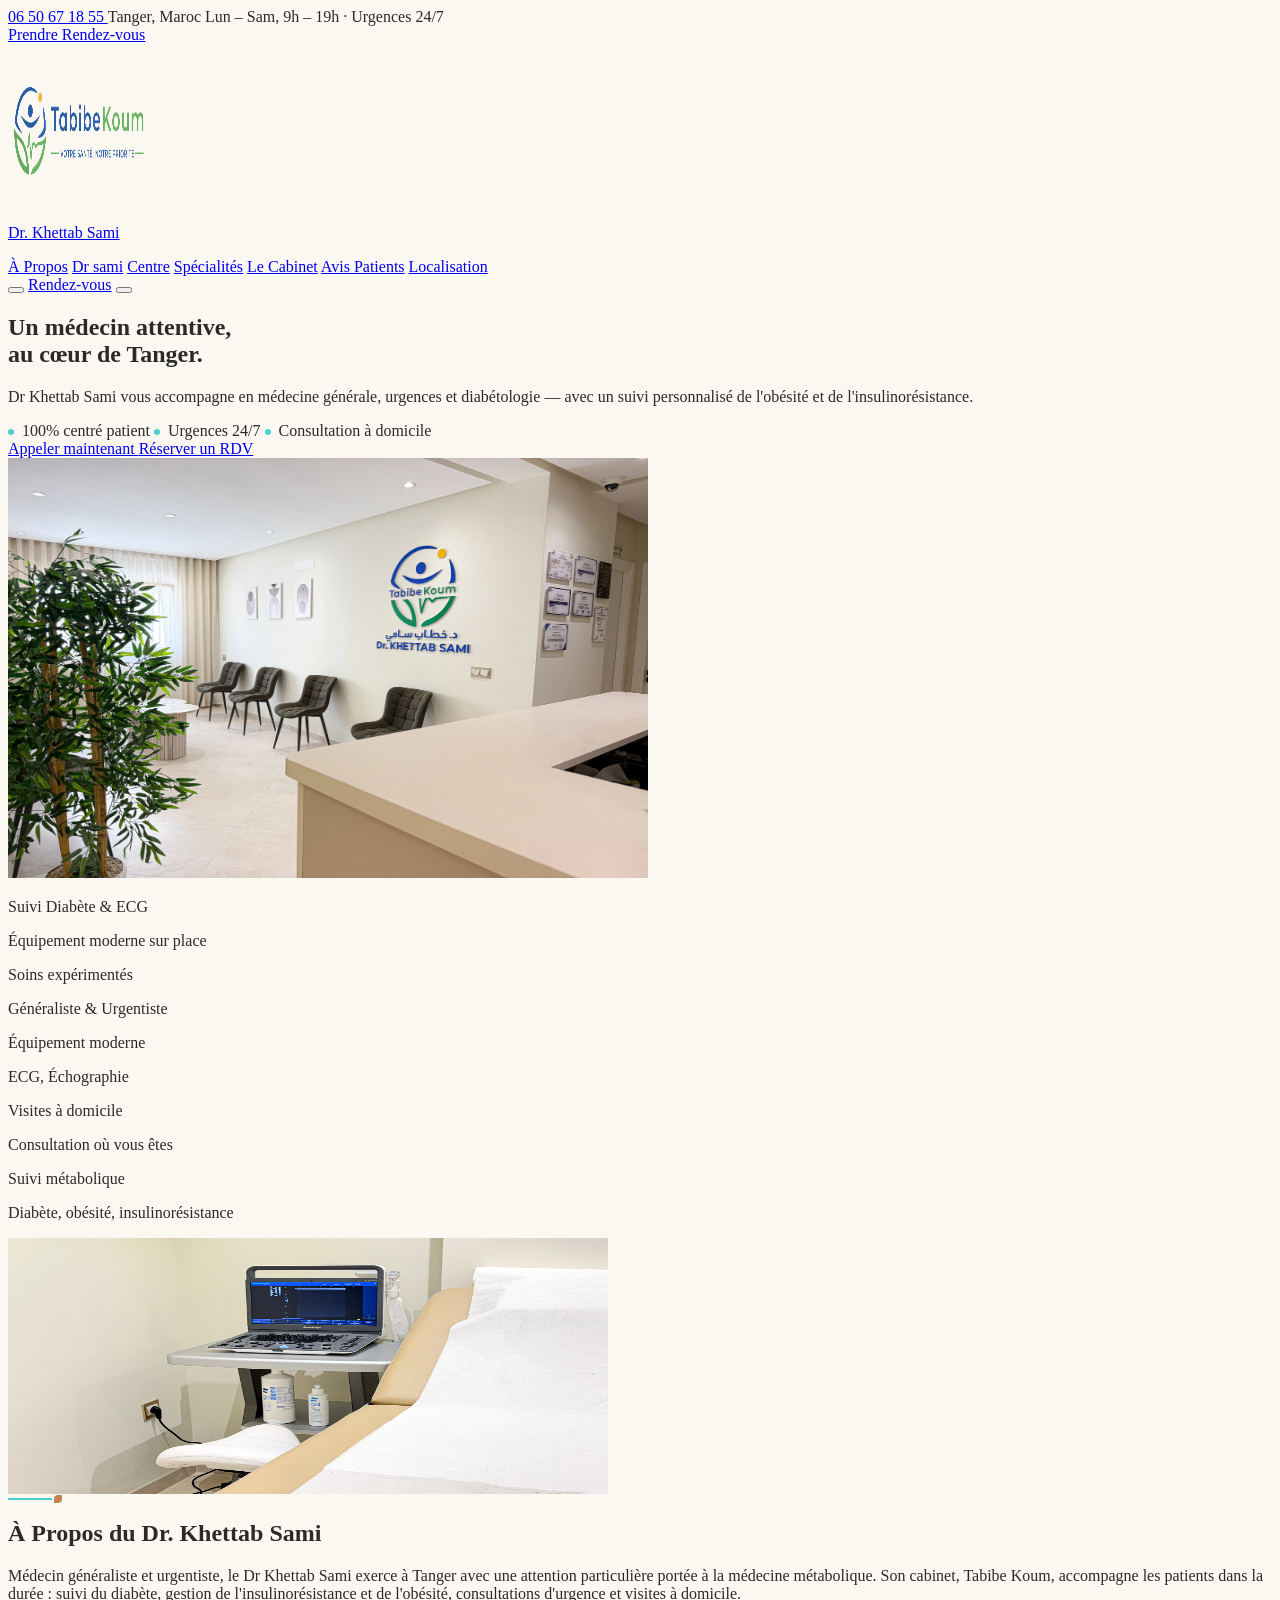
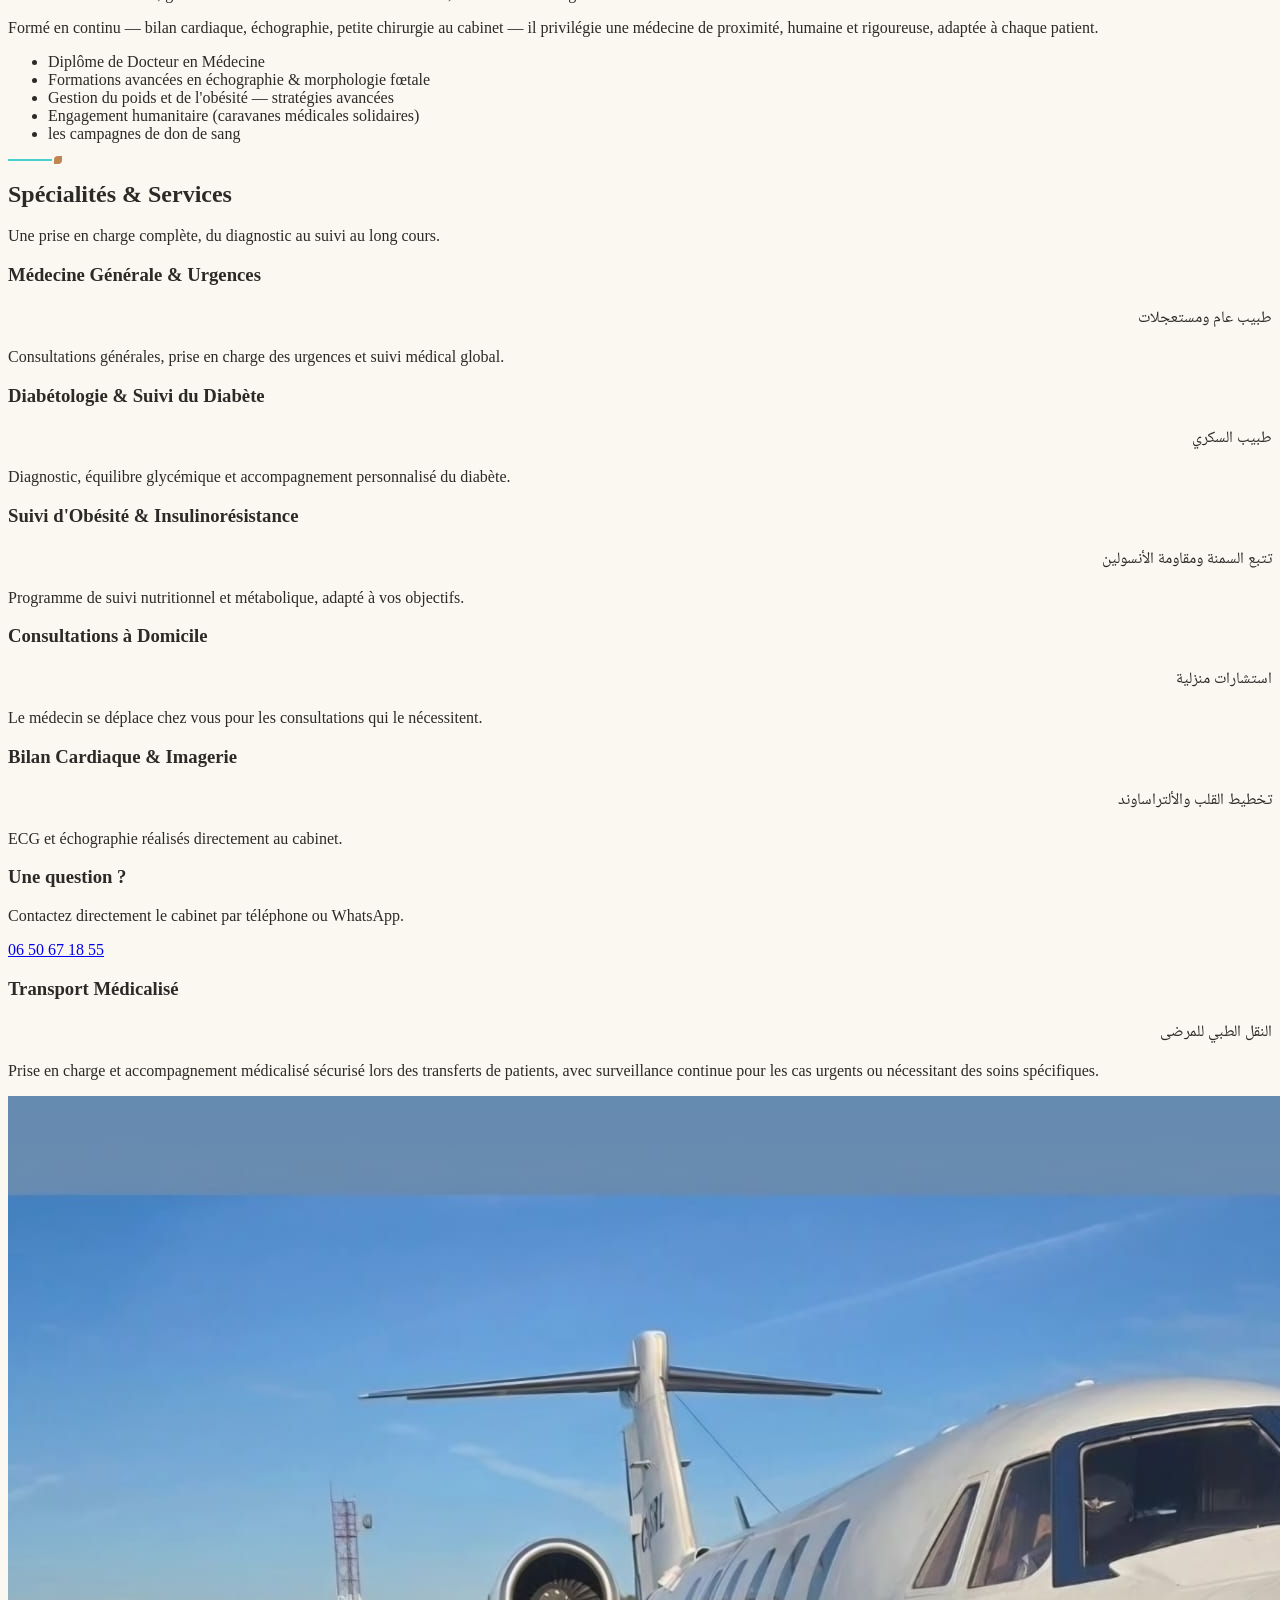
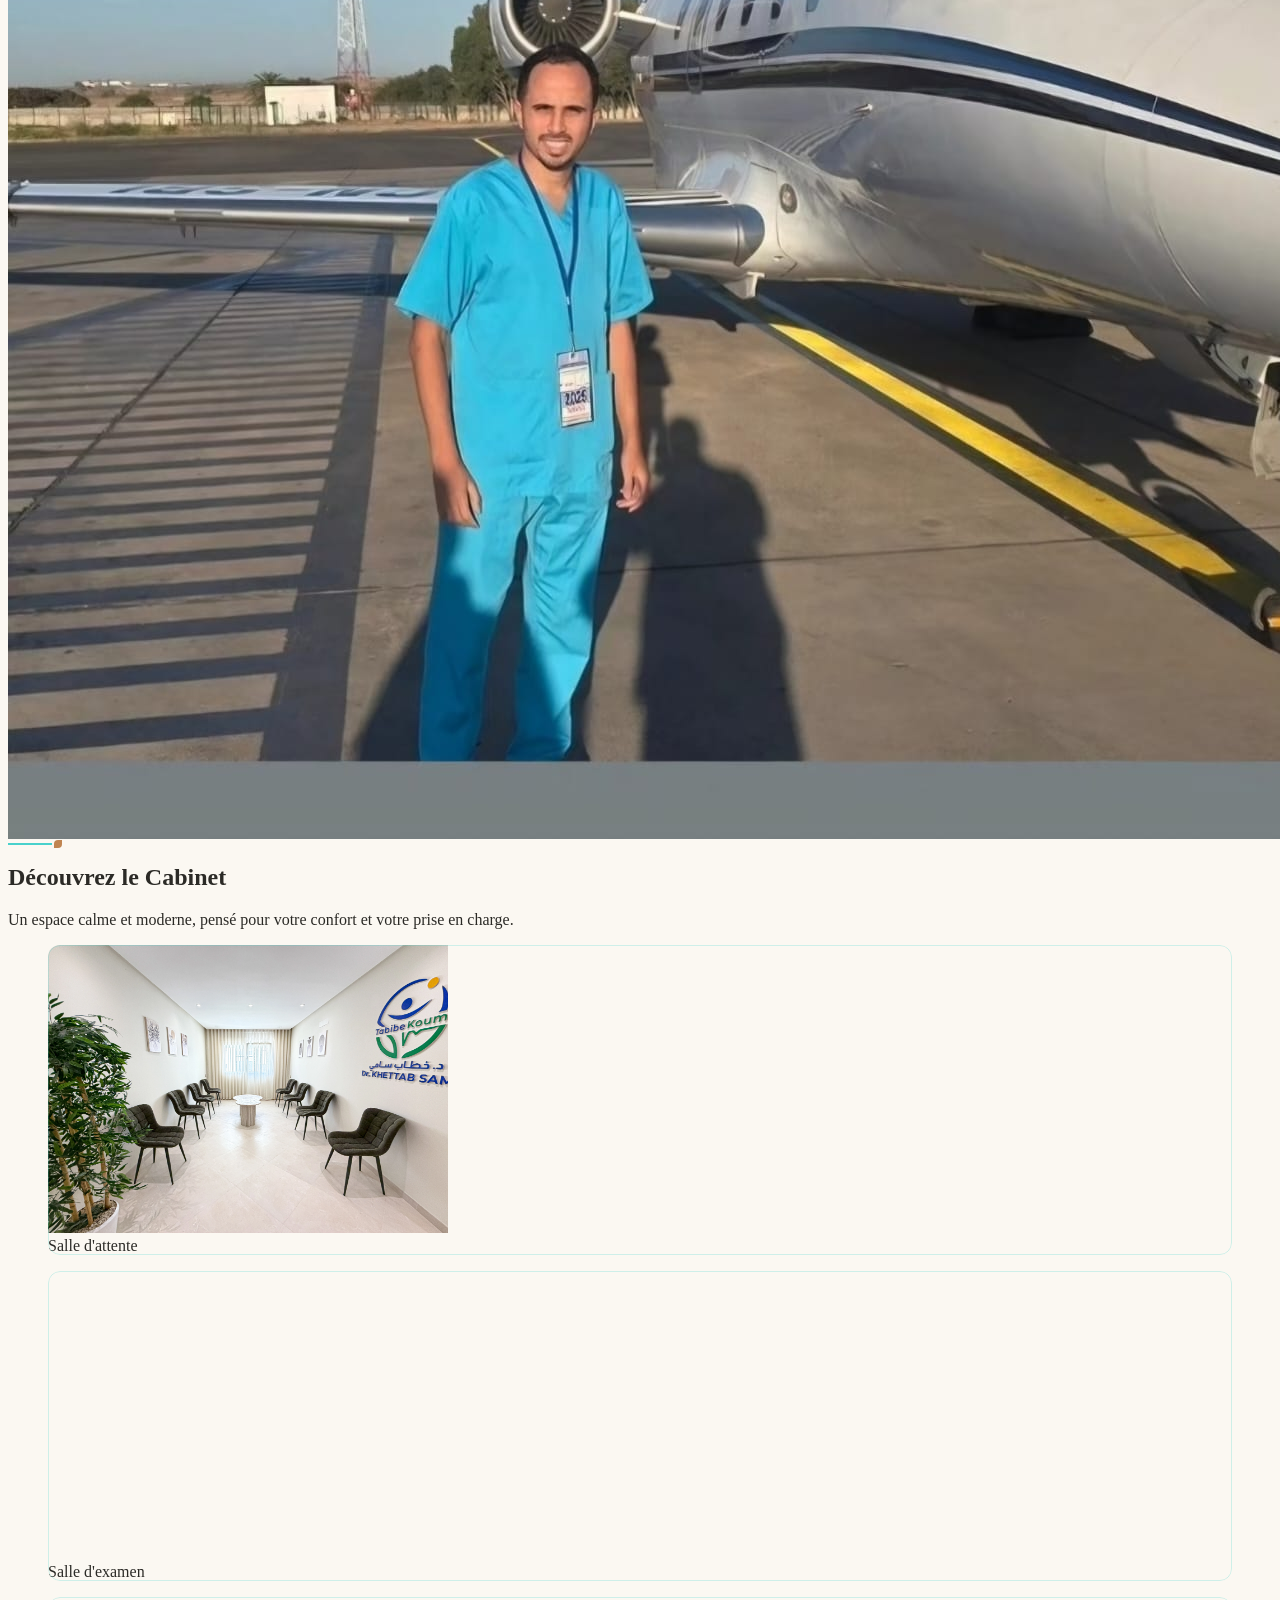
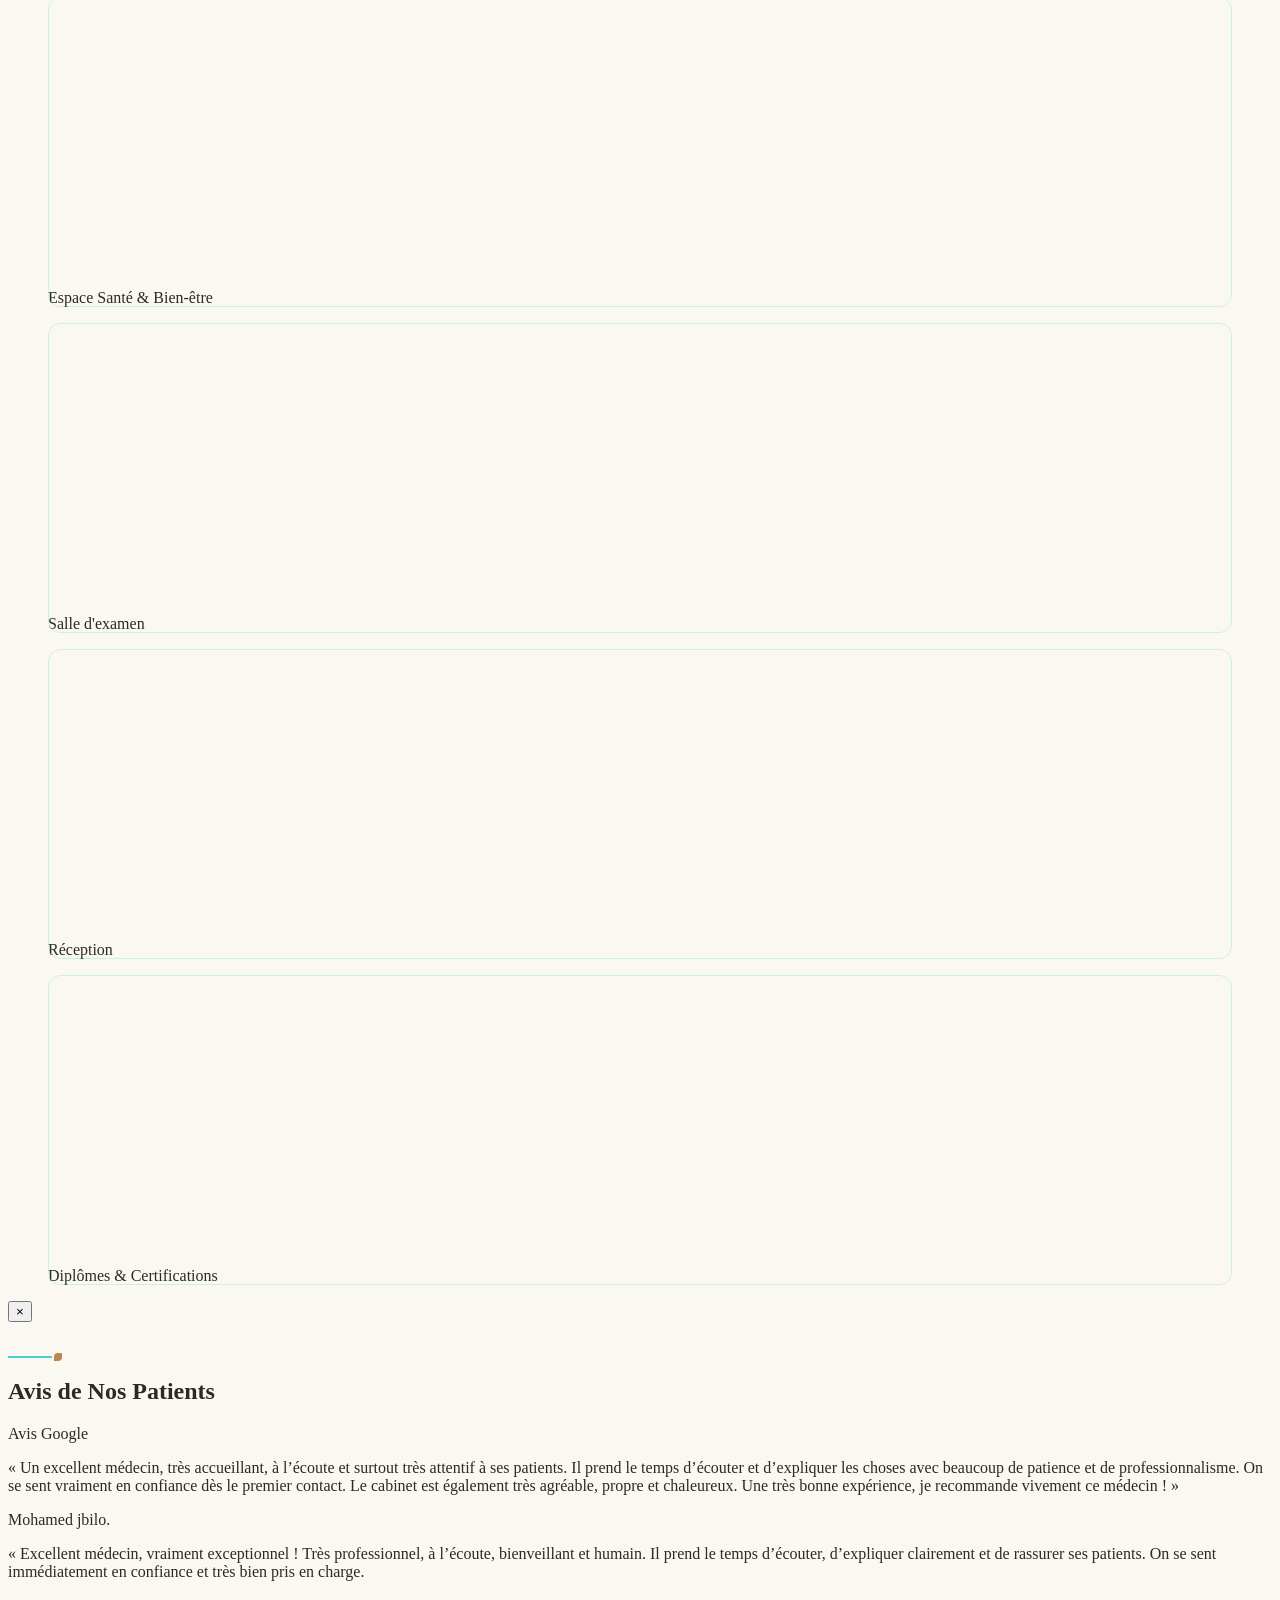
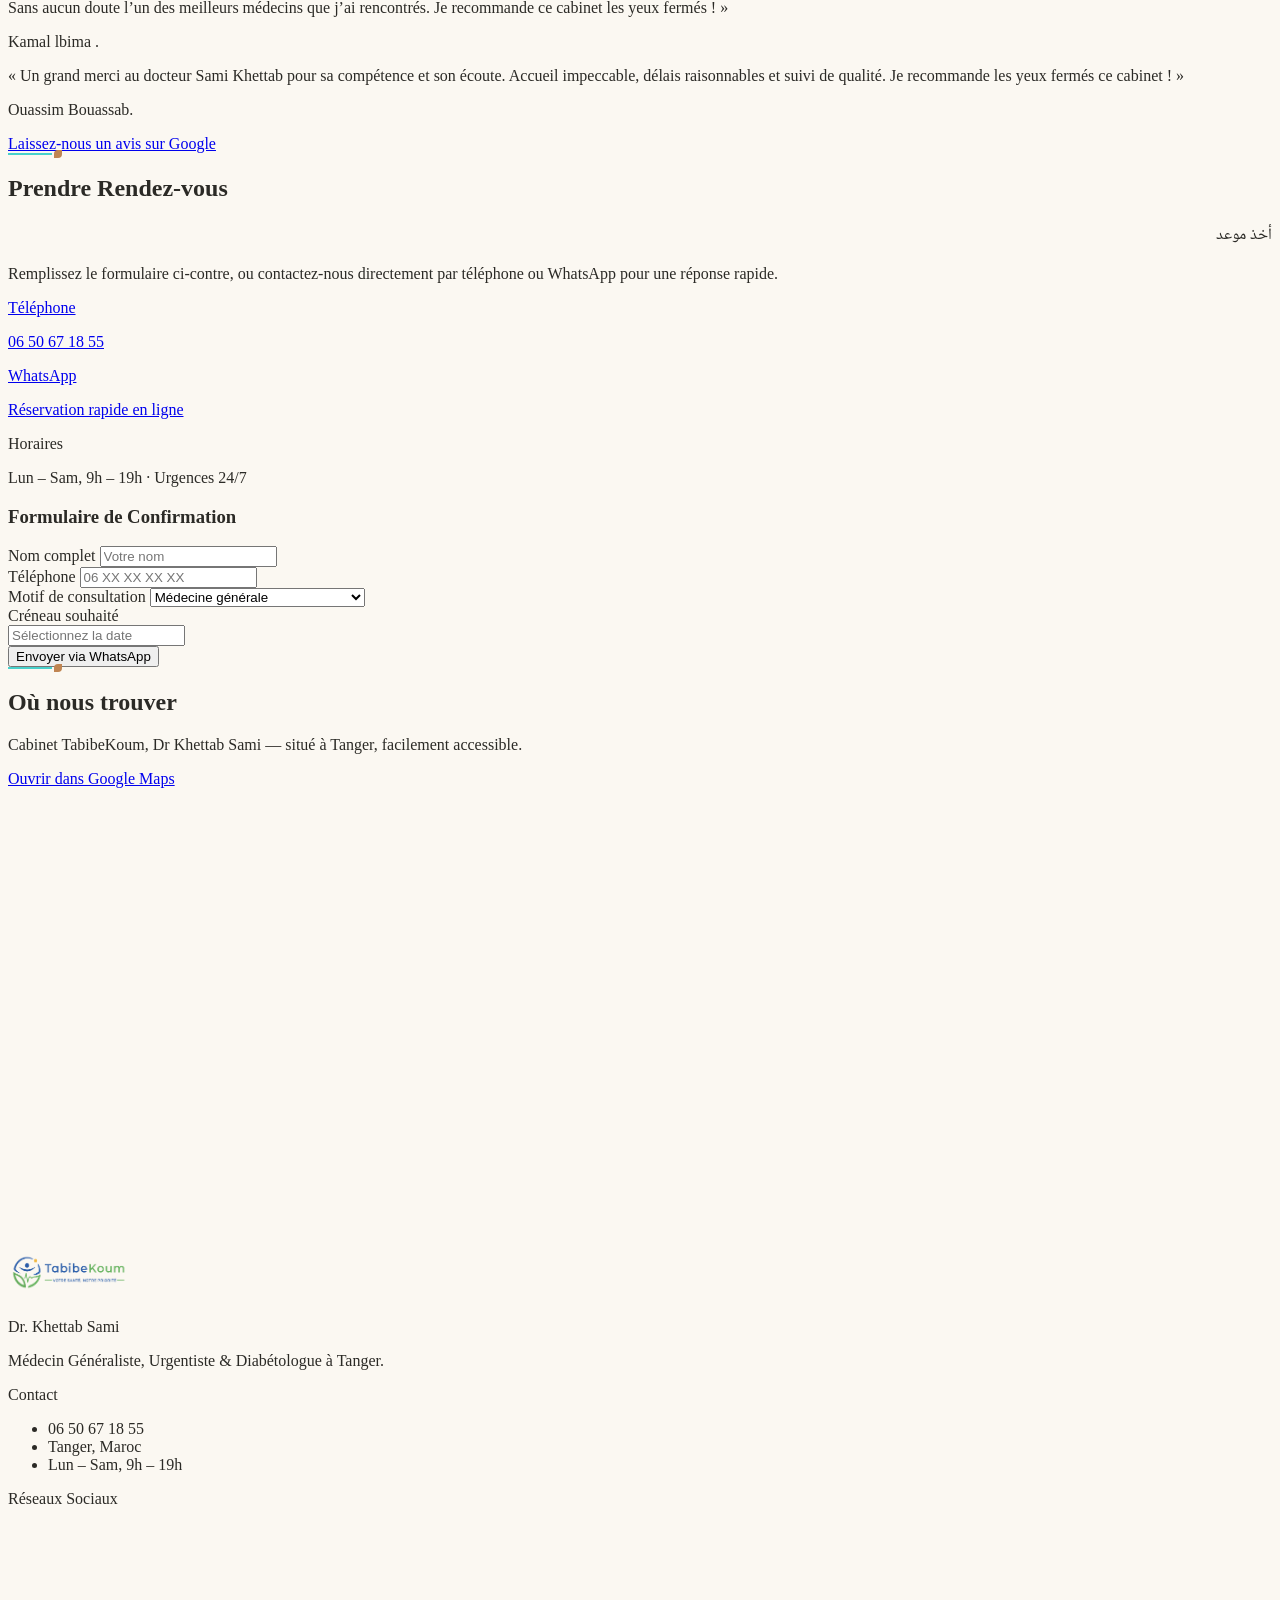
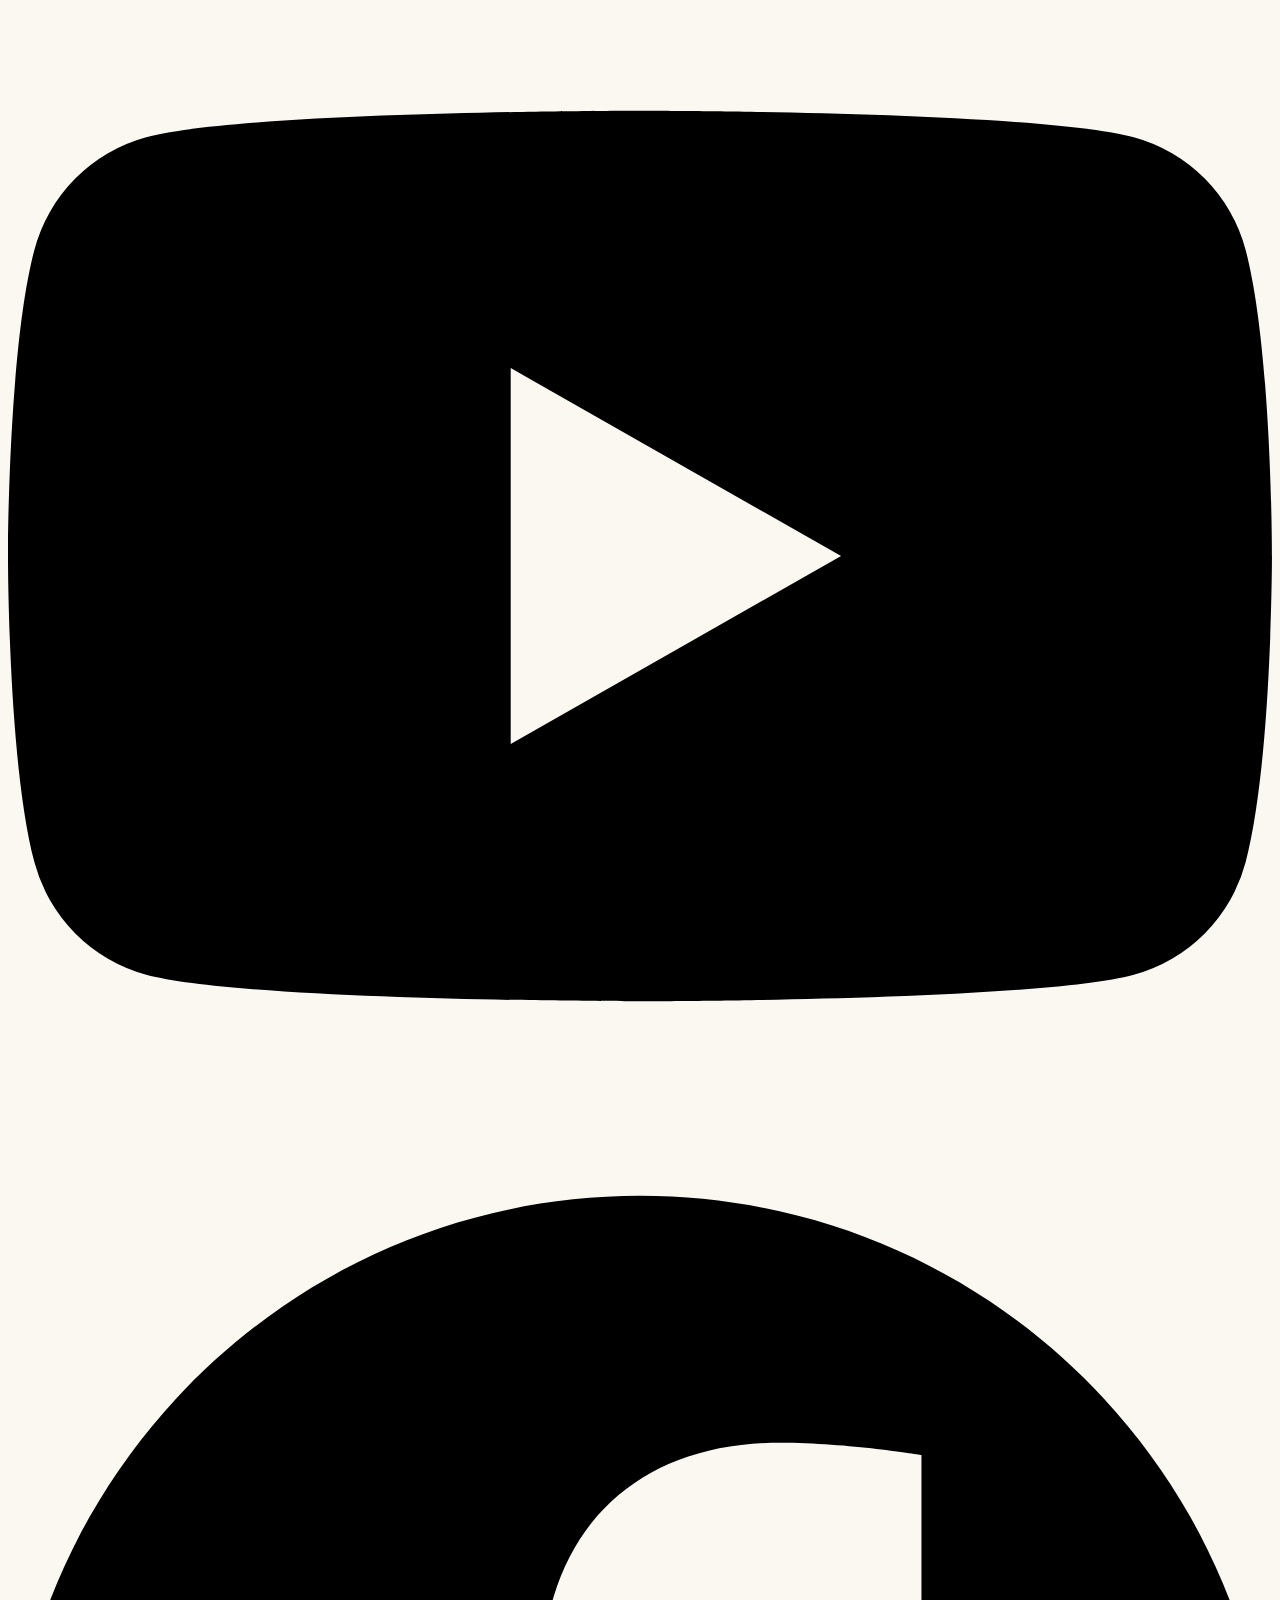
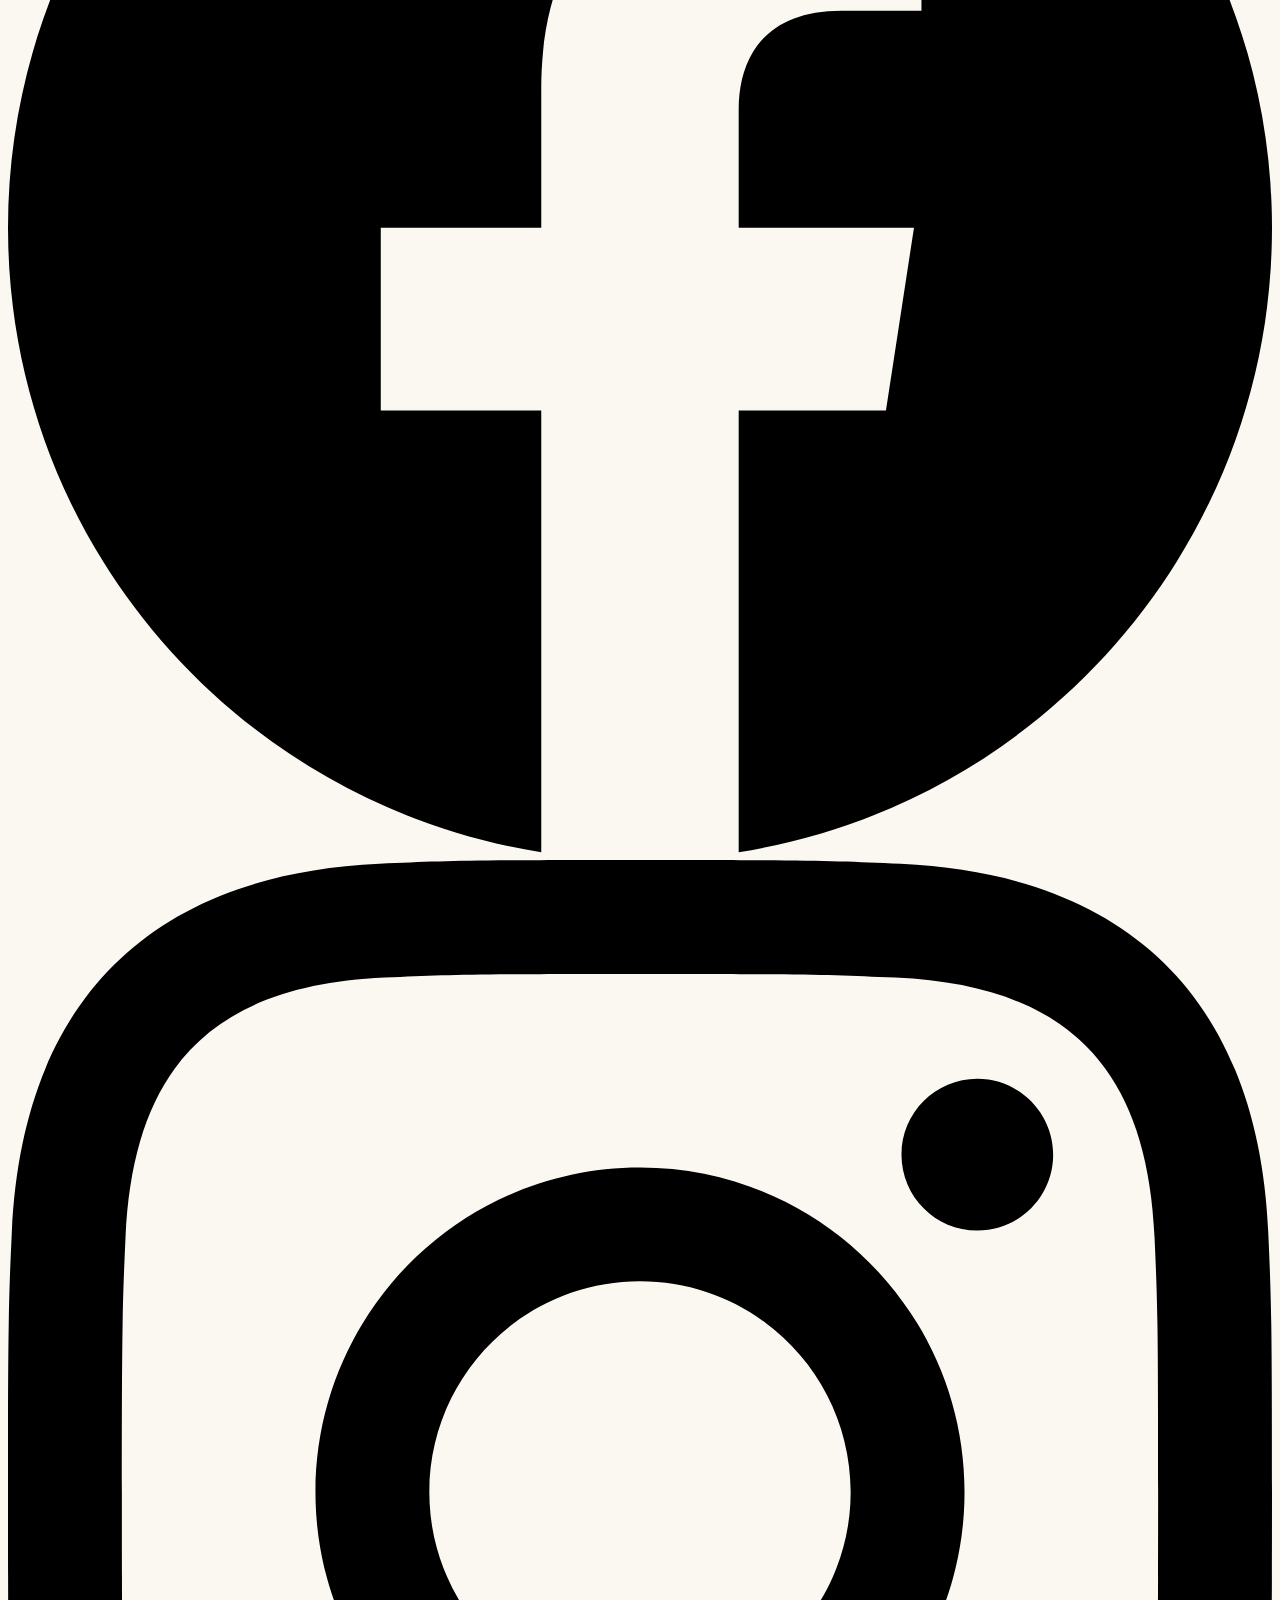
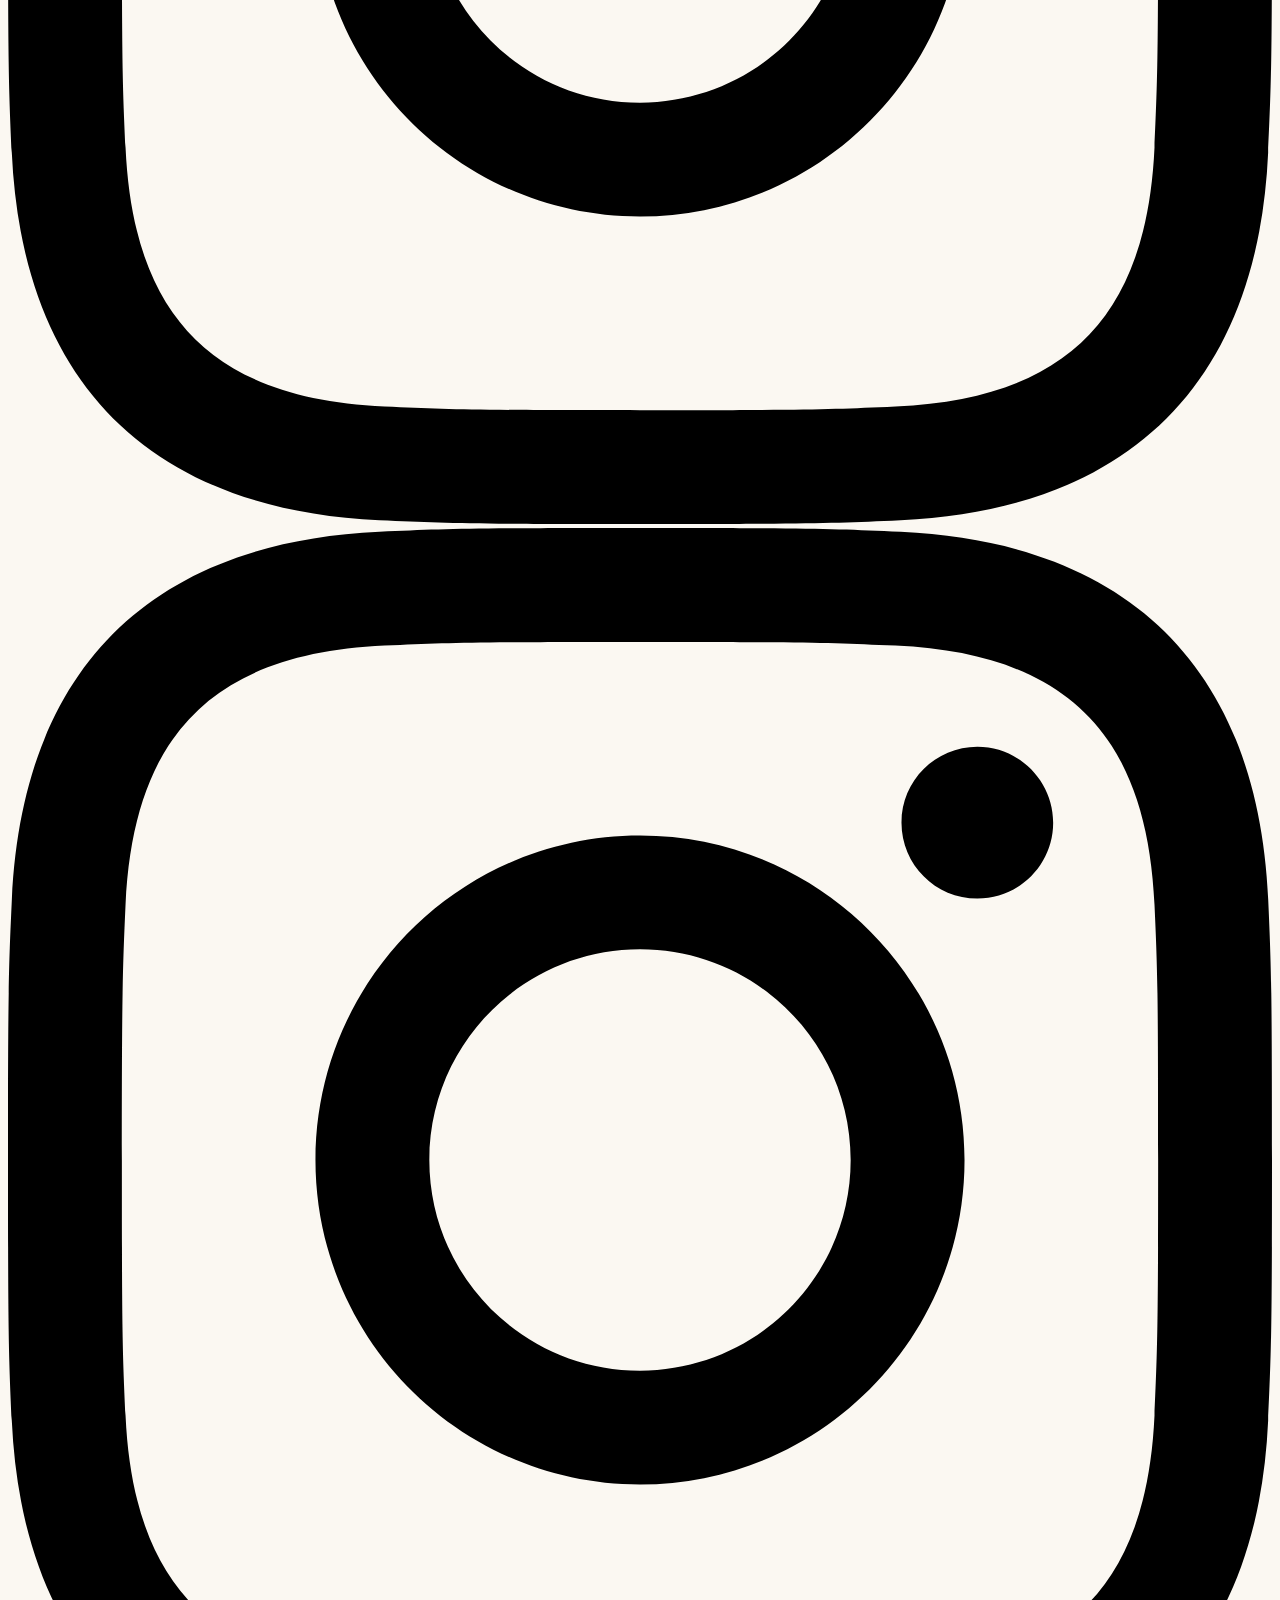
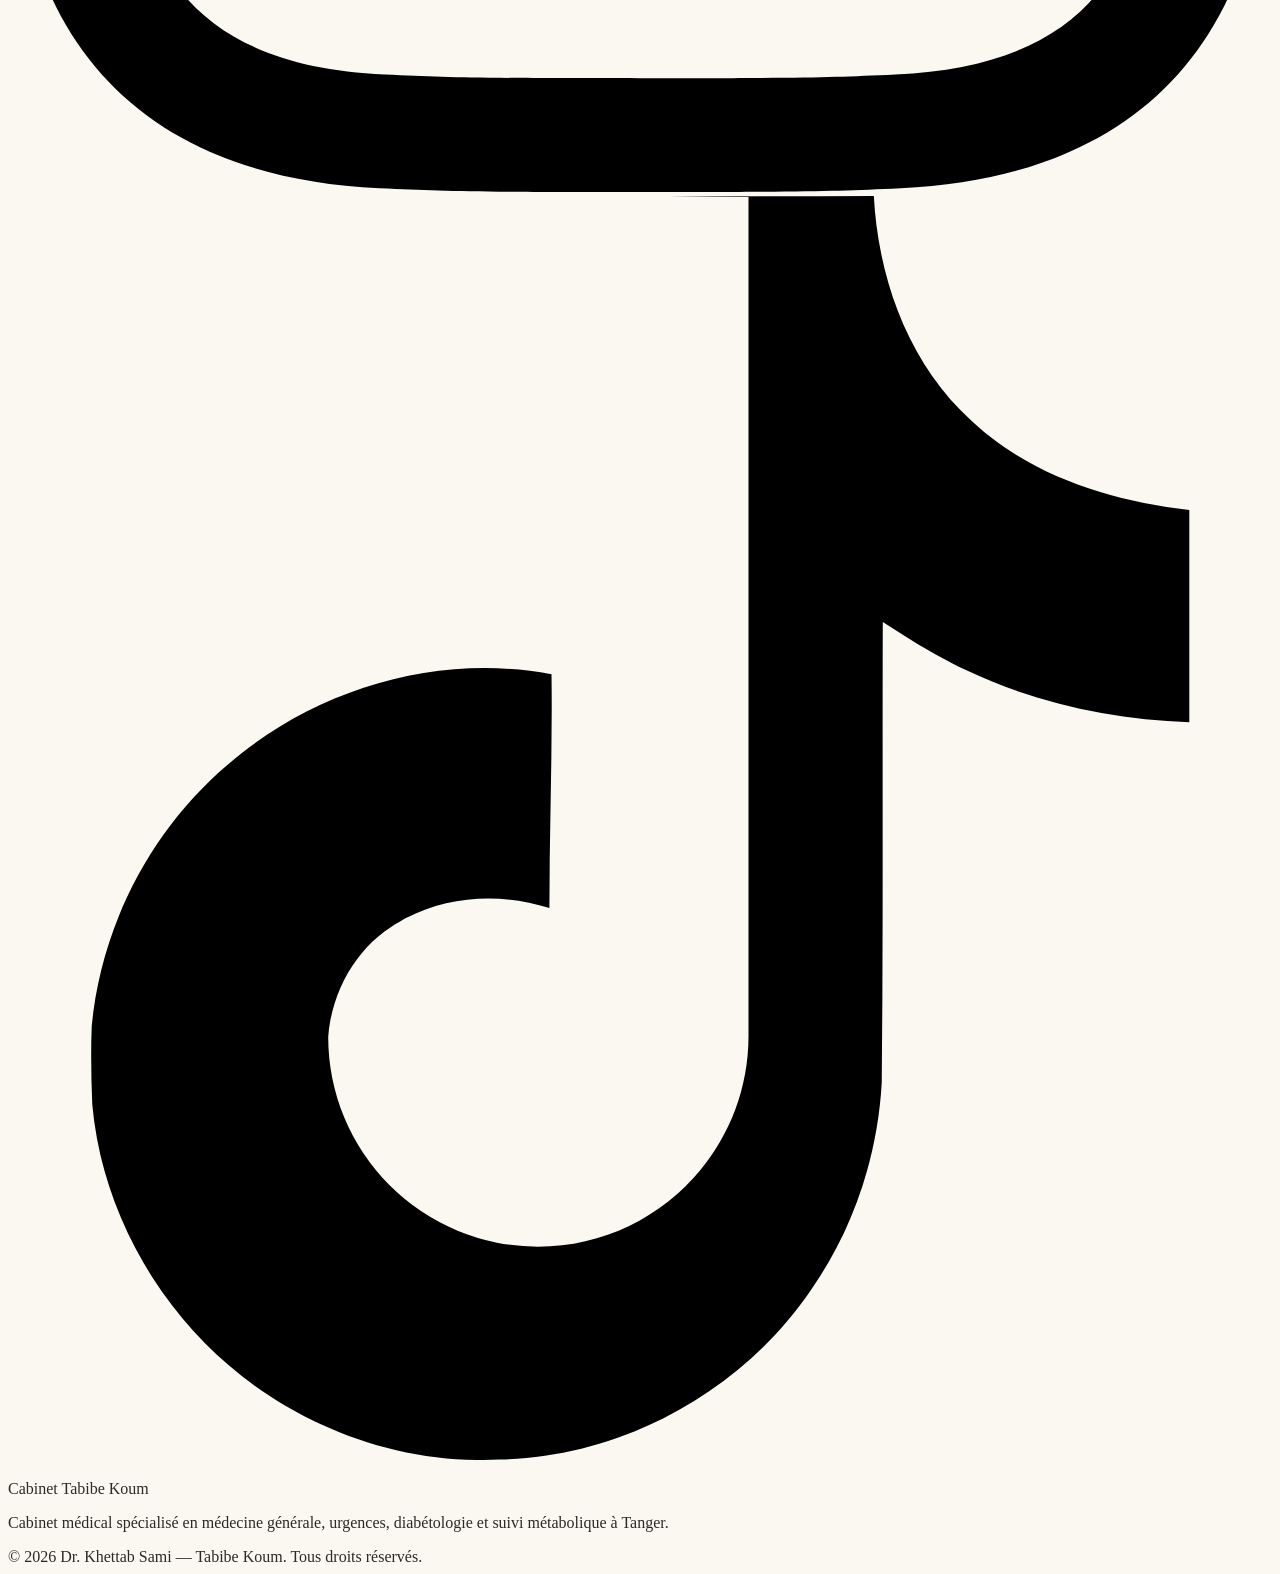
==== commit a837b38e: "fixing the darklight btn" ====
--- a/index.html
+++ b/index.html
@@ -254,22 +254,22 @@
 
     <div class="flex items-center gap-3">
       <!-- Interrupteur Clair / Sombre -->
-      <button
-        type="button"
-        data-theme-toggle
-        role="switch"
-        aria-checked="false"
-        aria-label="Basculer entre le mode clair et le mode sombre"
-        class="relative inline-flex items-center w-14 h-7 shrink-0 rounded-full border border-forest-200 dark:border-slate-600 bg-sand dark:bg-slate-700 transition-colors duration-300 ease-in-out focus:outline-none focus-visible:ring-2 focus-visible:ring-forest-500/50"
-      >
-        <span class="absolute left-1.5 flex items-center justify-center text-amber-500 opacity-100 dark:opacity-30 transition-opacity duration-300">
-          <i data-lucide="sun" class="w-3.5 h-3.5"></i>
-        </span>
-        <span class="absolute right-1.5 flex items-center justify-center text-slate-400 dark:text-forest-300 opacity-30 dark:opacity-100 transition-opacity duration-300">
-          <i data-lucide="moon" class="w-3.5 h-3.5"></i>
-        </span>
-        <span class="absolute left-0.5 top-0.5 w-6 h-6 rounded-full bg-white dark:bg-slate-900 shadow-md transform transition-transform duration-300 ease-in-out translate-x-0 dark:translate-x-7"></span>
-      </button>
+<button
+  type="button"
+  data-theme-toggle
+  role="switch"
+  aria-checked="false"
+  aria-label="Basculer entre le mode clair et le mode sombre"
+  class="relative inline-flex items-center w-10 h-6 sm:w-12 sm:h-6 shrink-0 rounded-full border border-forest-200 dark:border-slate-600 bg-sand dark:bg-slate-700 transition-colors duration-300 ease-in-out focus:outline-none focus-visible:ring-2 focus-visible:ring-forest-500/50"
+>
+  <span class="absolute left-1 hidden sm:flex items-center justify-center text-amber-500 opacity-100 dark:opacity-30 transition-opacity duration-300">
+    <i data-lucide="sun" class="w-3 h-3"></i>
+  </span>
+  <span class="absolute right-1 hidden sm:flex items-center justify-center text-slate-400 dark:text-forest-300 opacity-30 dark:opacity-100 transition-opacity duration-300">
+    <i data-lucide="moon" class="w-3 h-3"></i>
+  </span>
+  <span class="absolute left-0.5 top-0.5 w-5 h-5 rounded-full bg-white dark:bg-slate-900 shadow-md transform transition-transform duration-300 ease-in-out translate-x-0 dark:translate-x-4 sm:dark:translate-x-6"></span>
+</button>
 
       <a href="#rdv" class="bg-forest-600 hover:bg-forest-700 text-white px-5 py-2 rounded-full text-sm font-semibold transition">Rendez-vous</a>
       
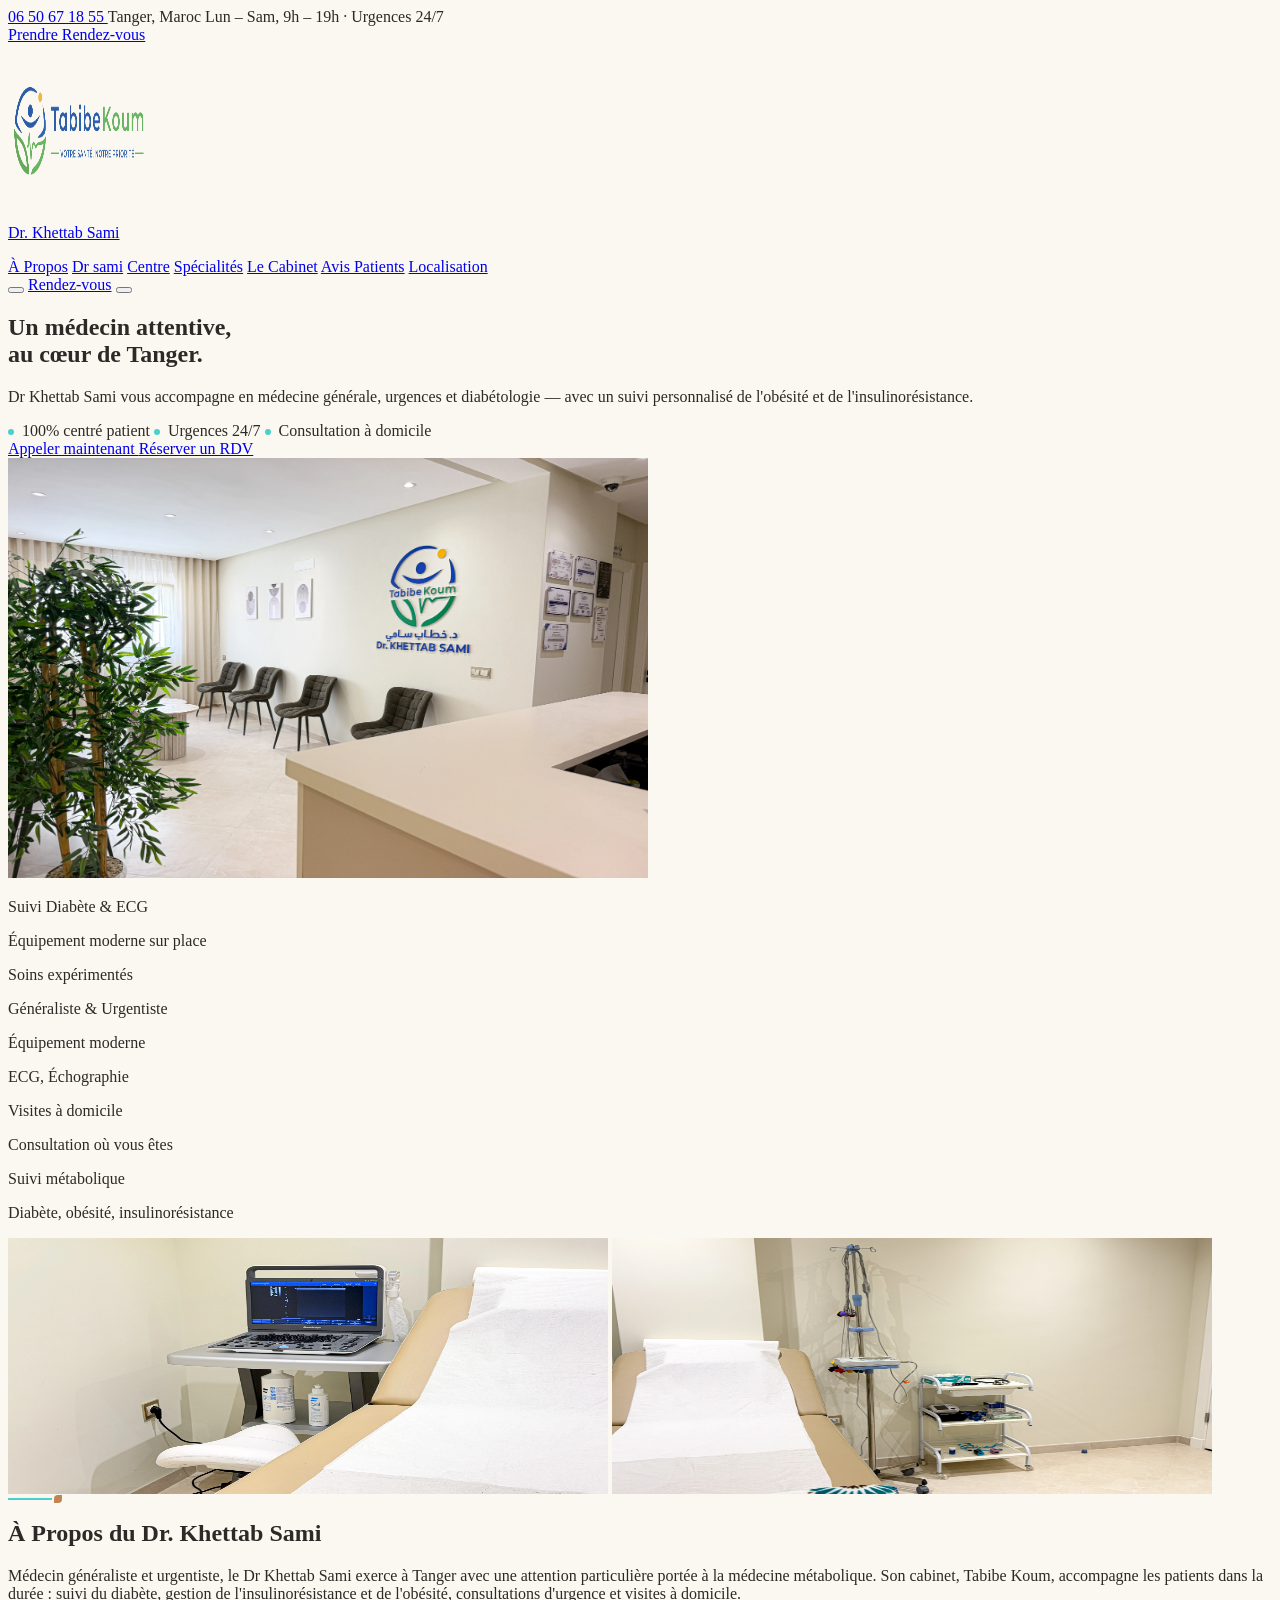
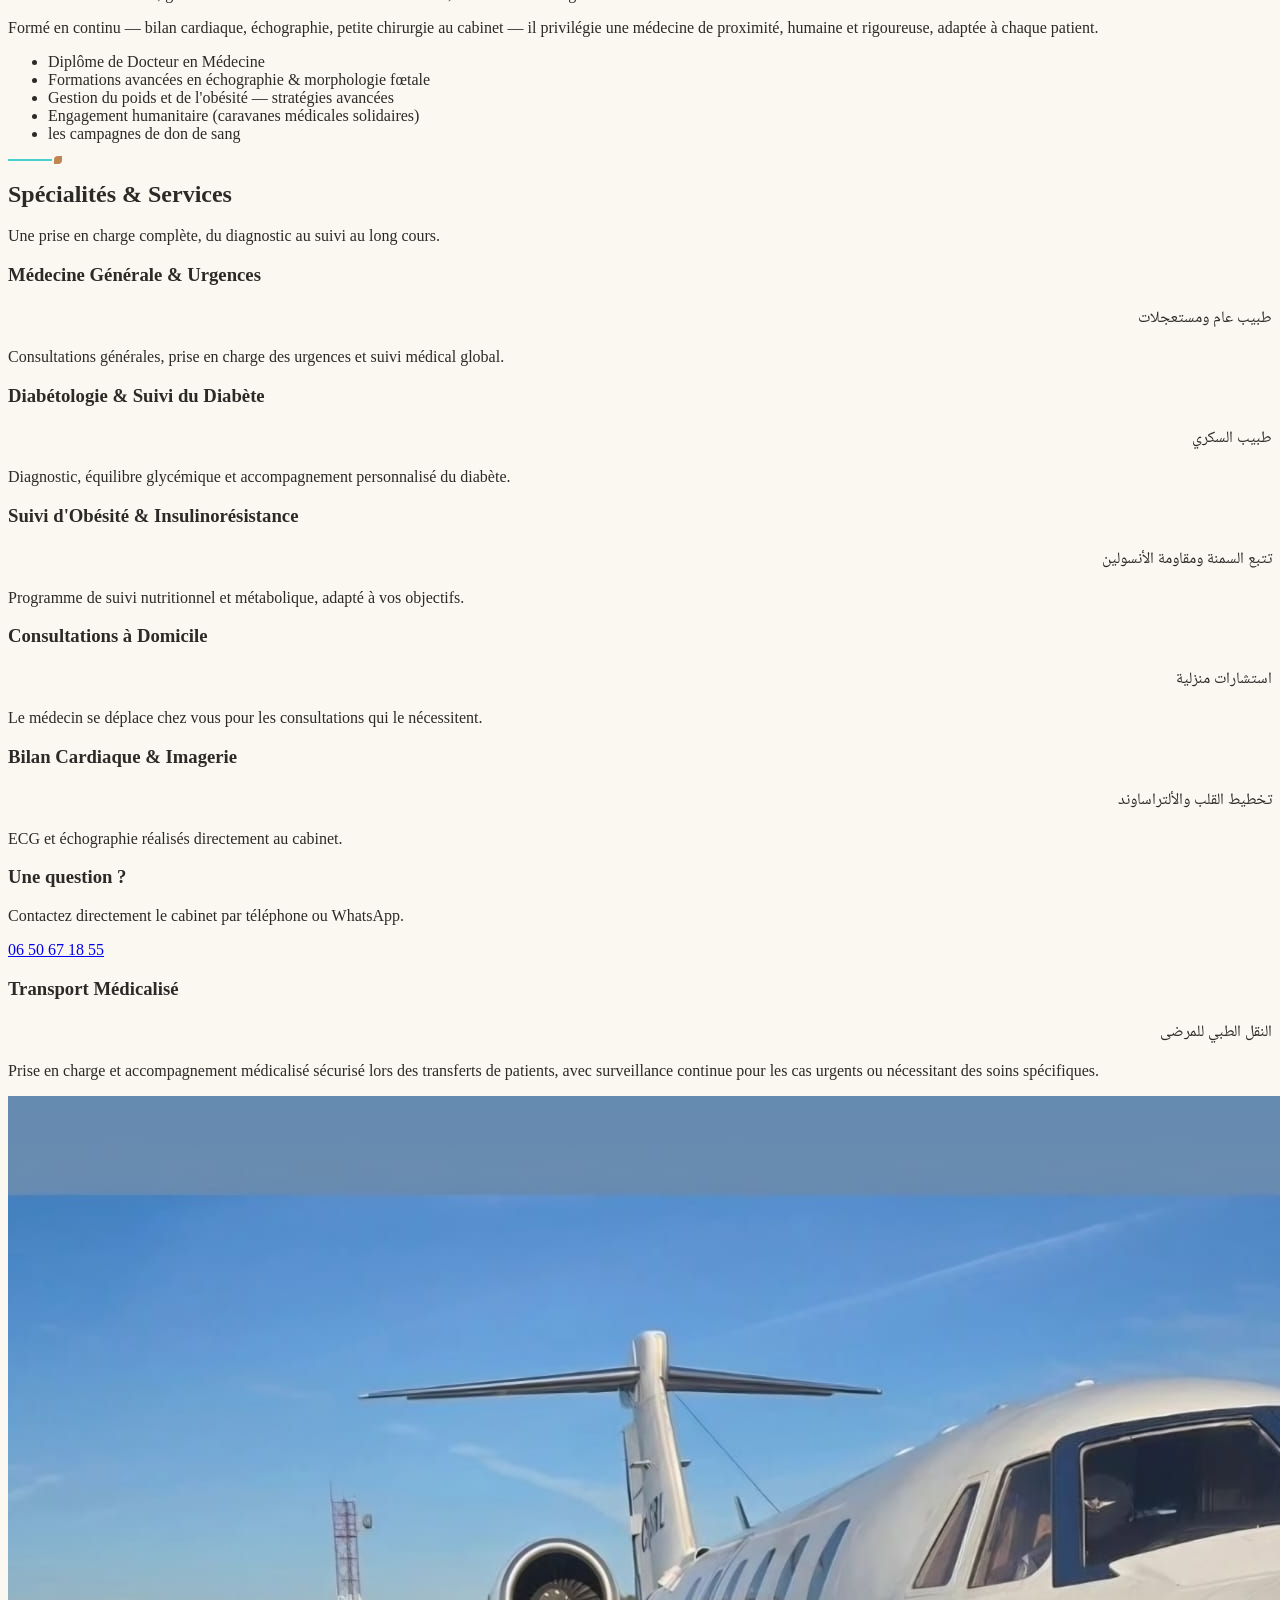
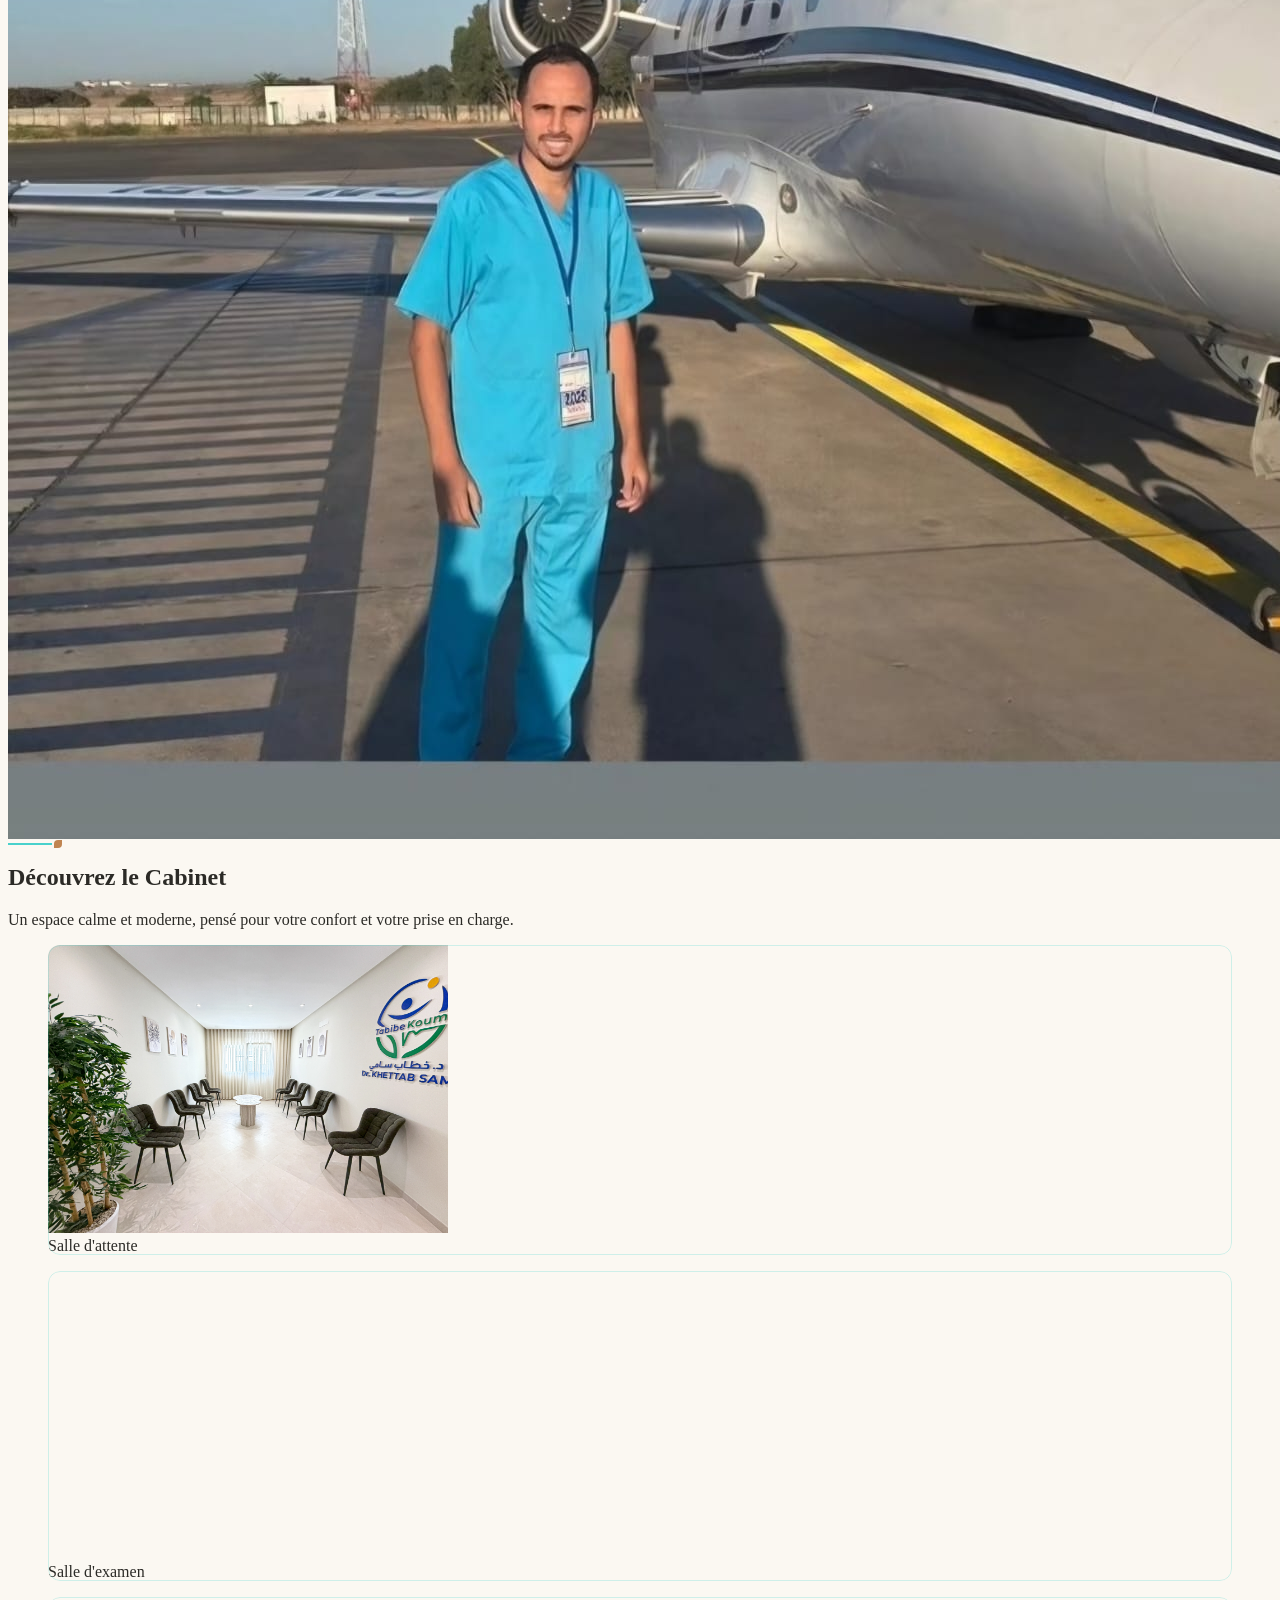
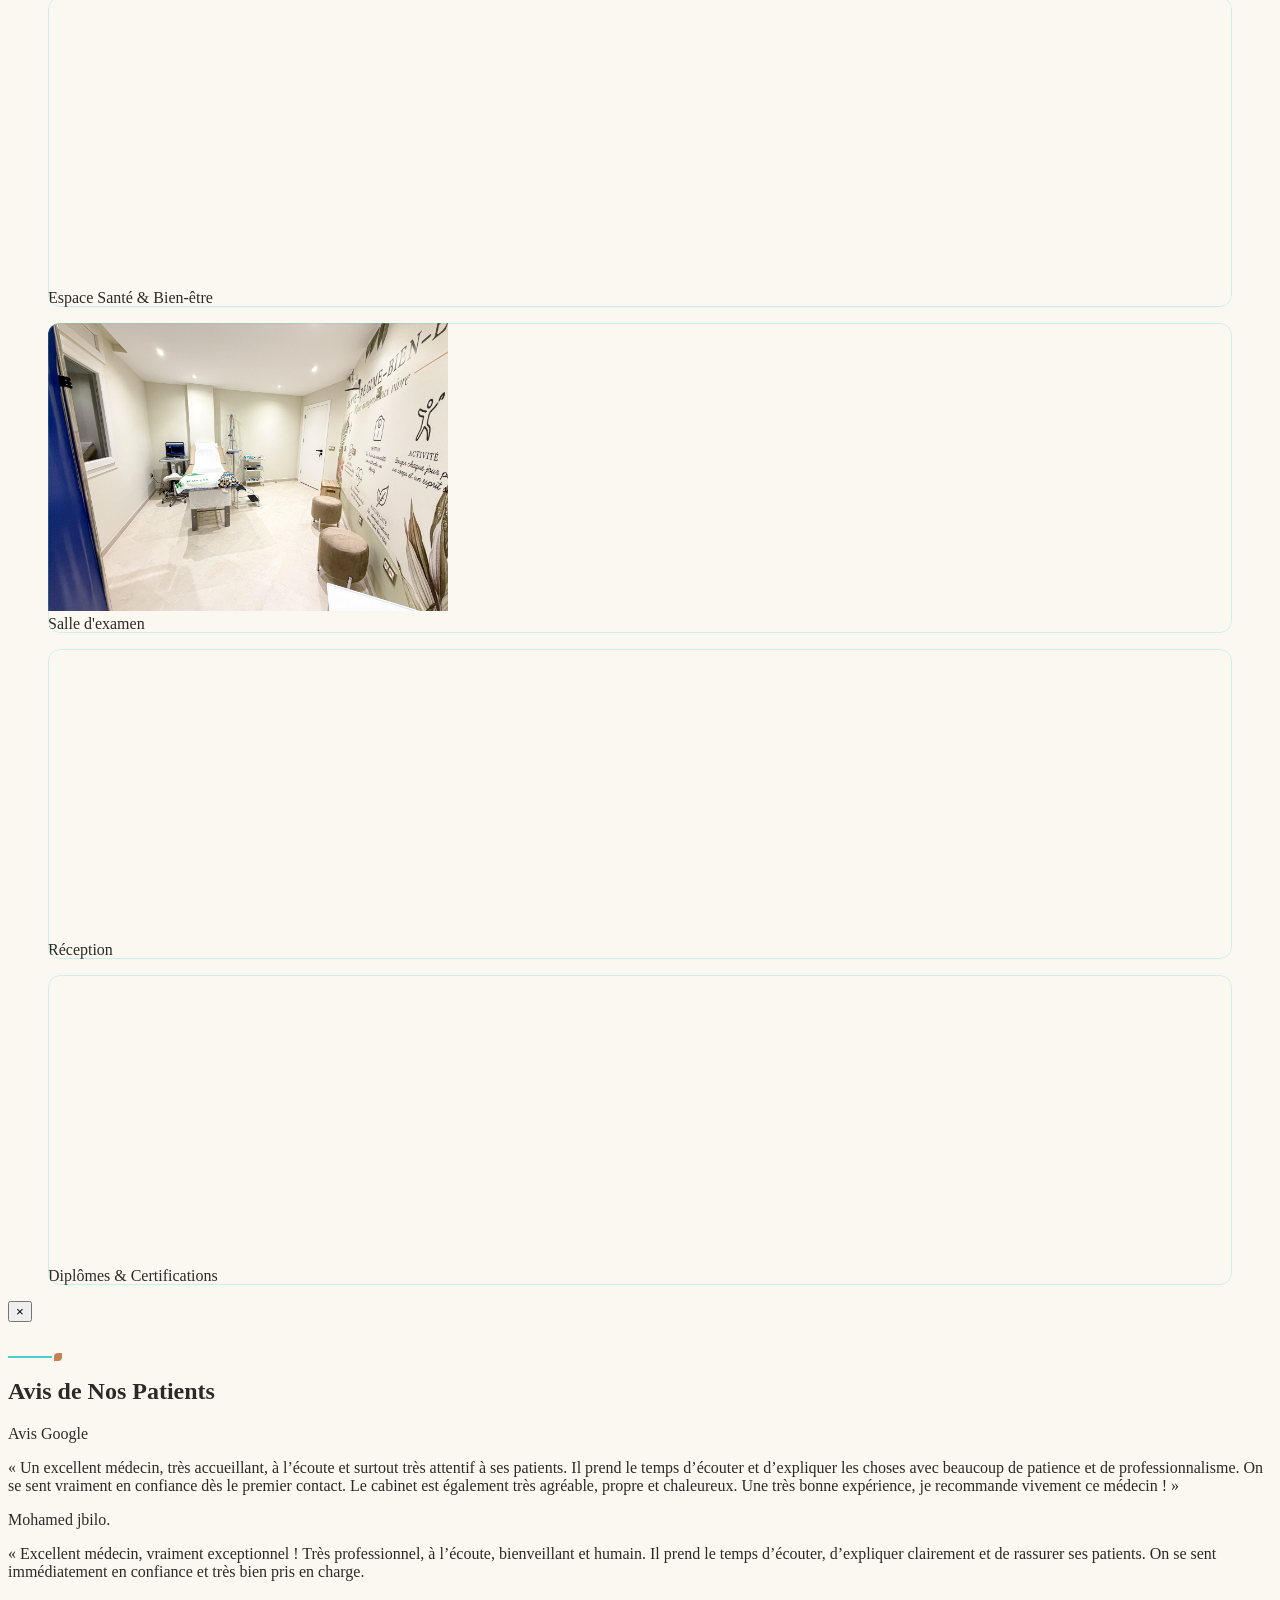
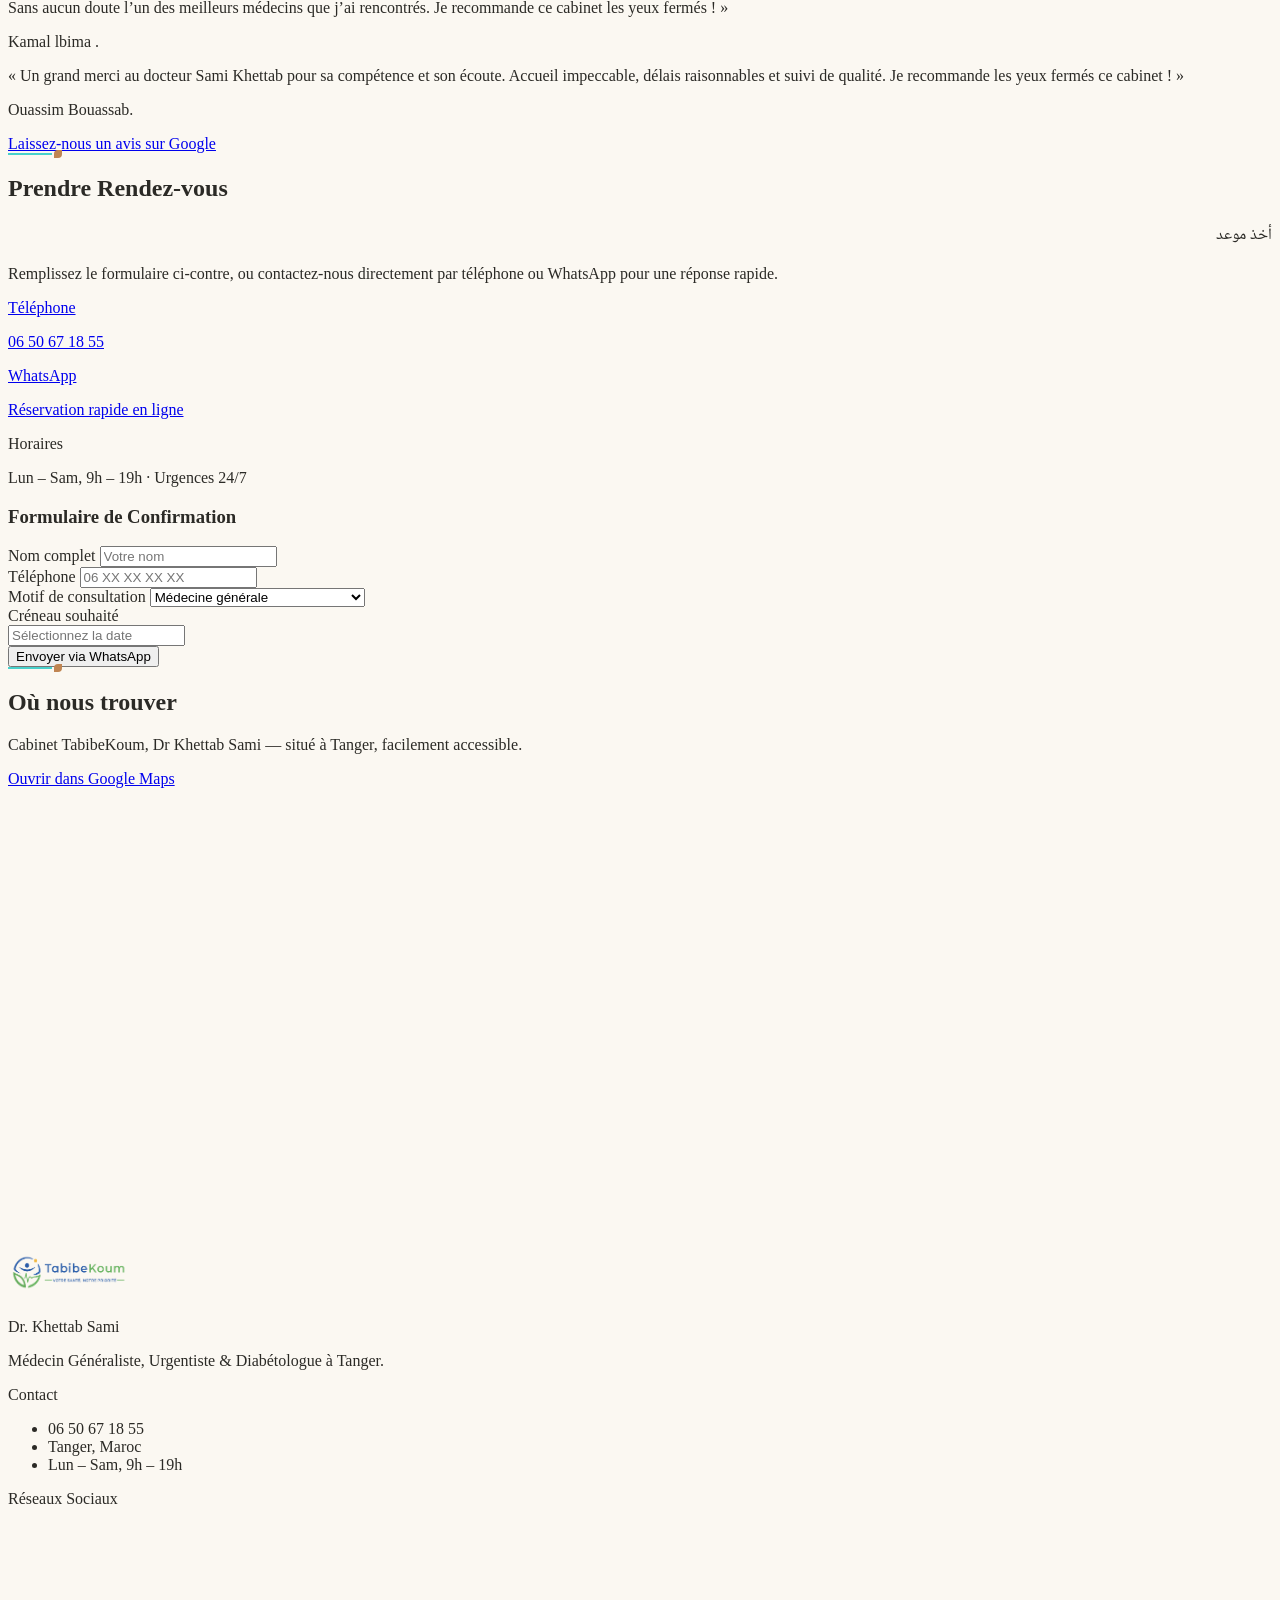
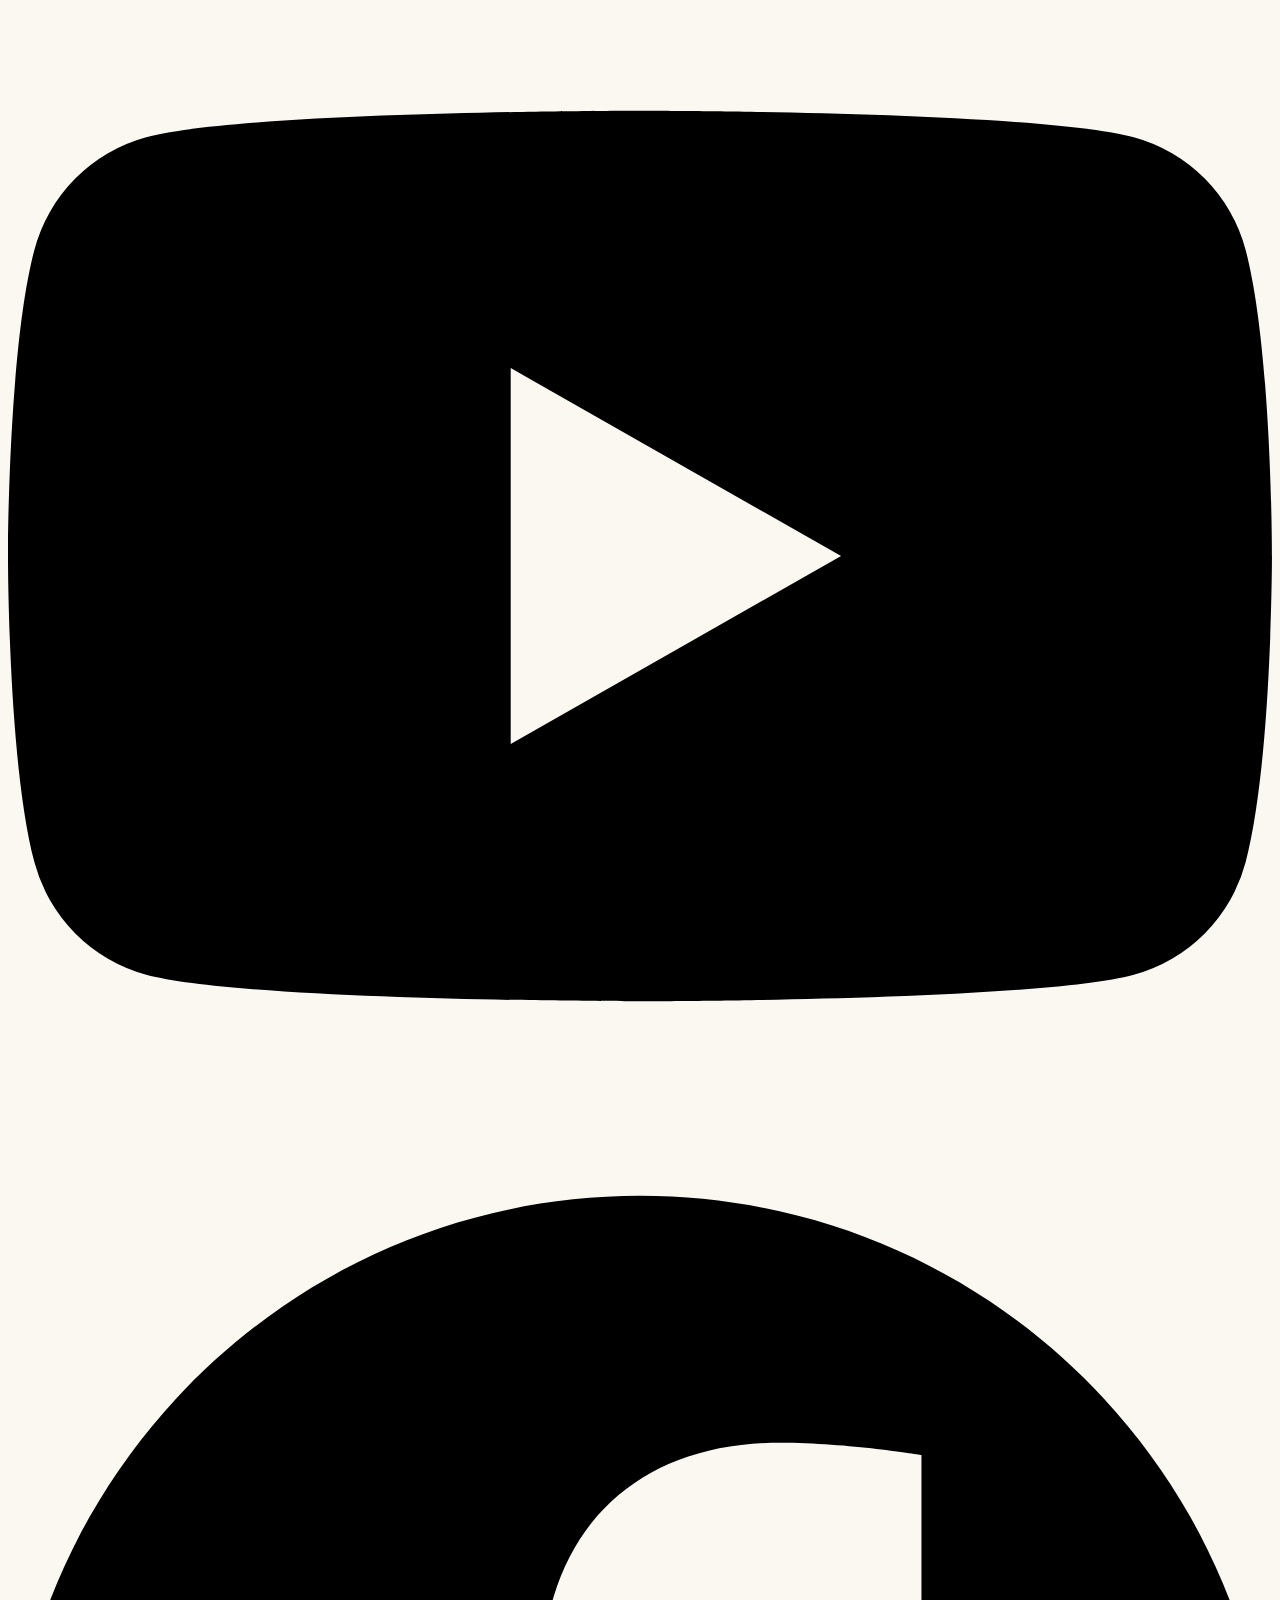
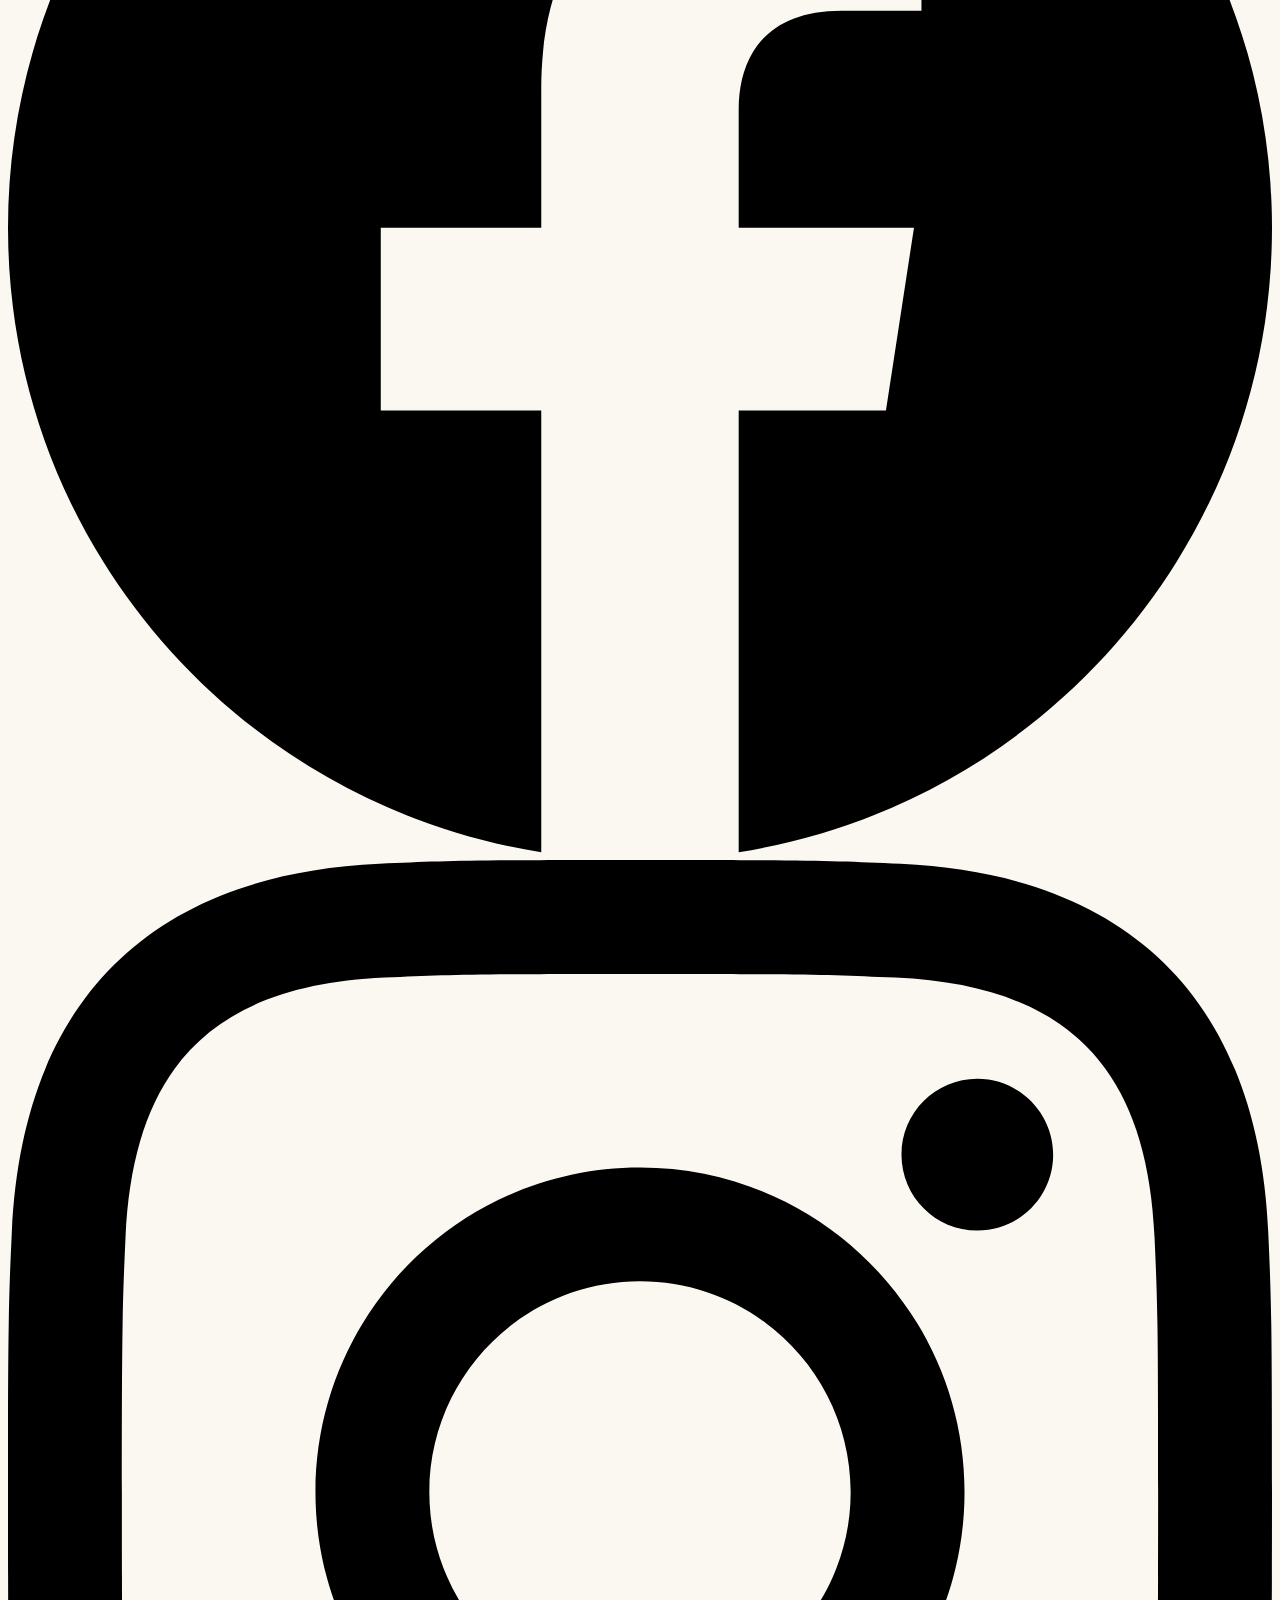
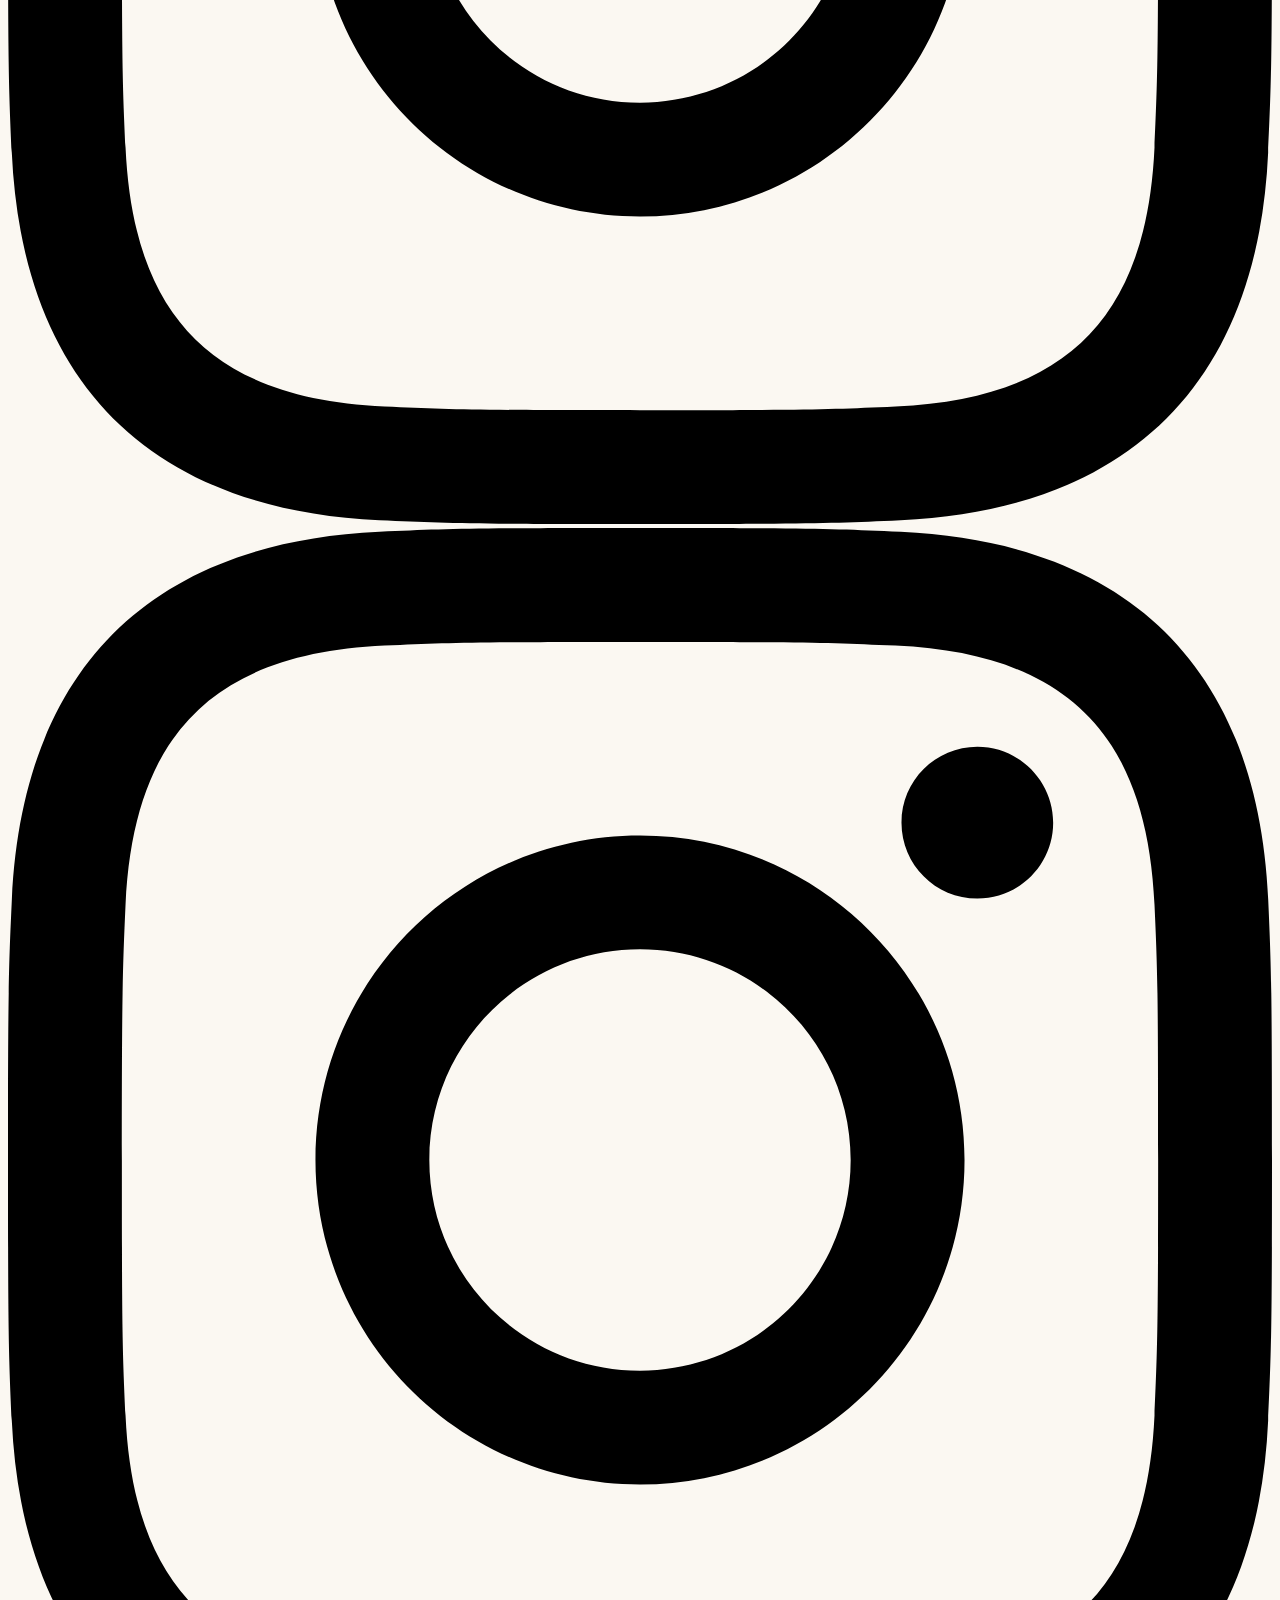
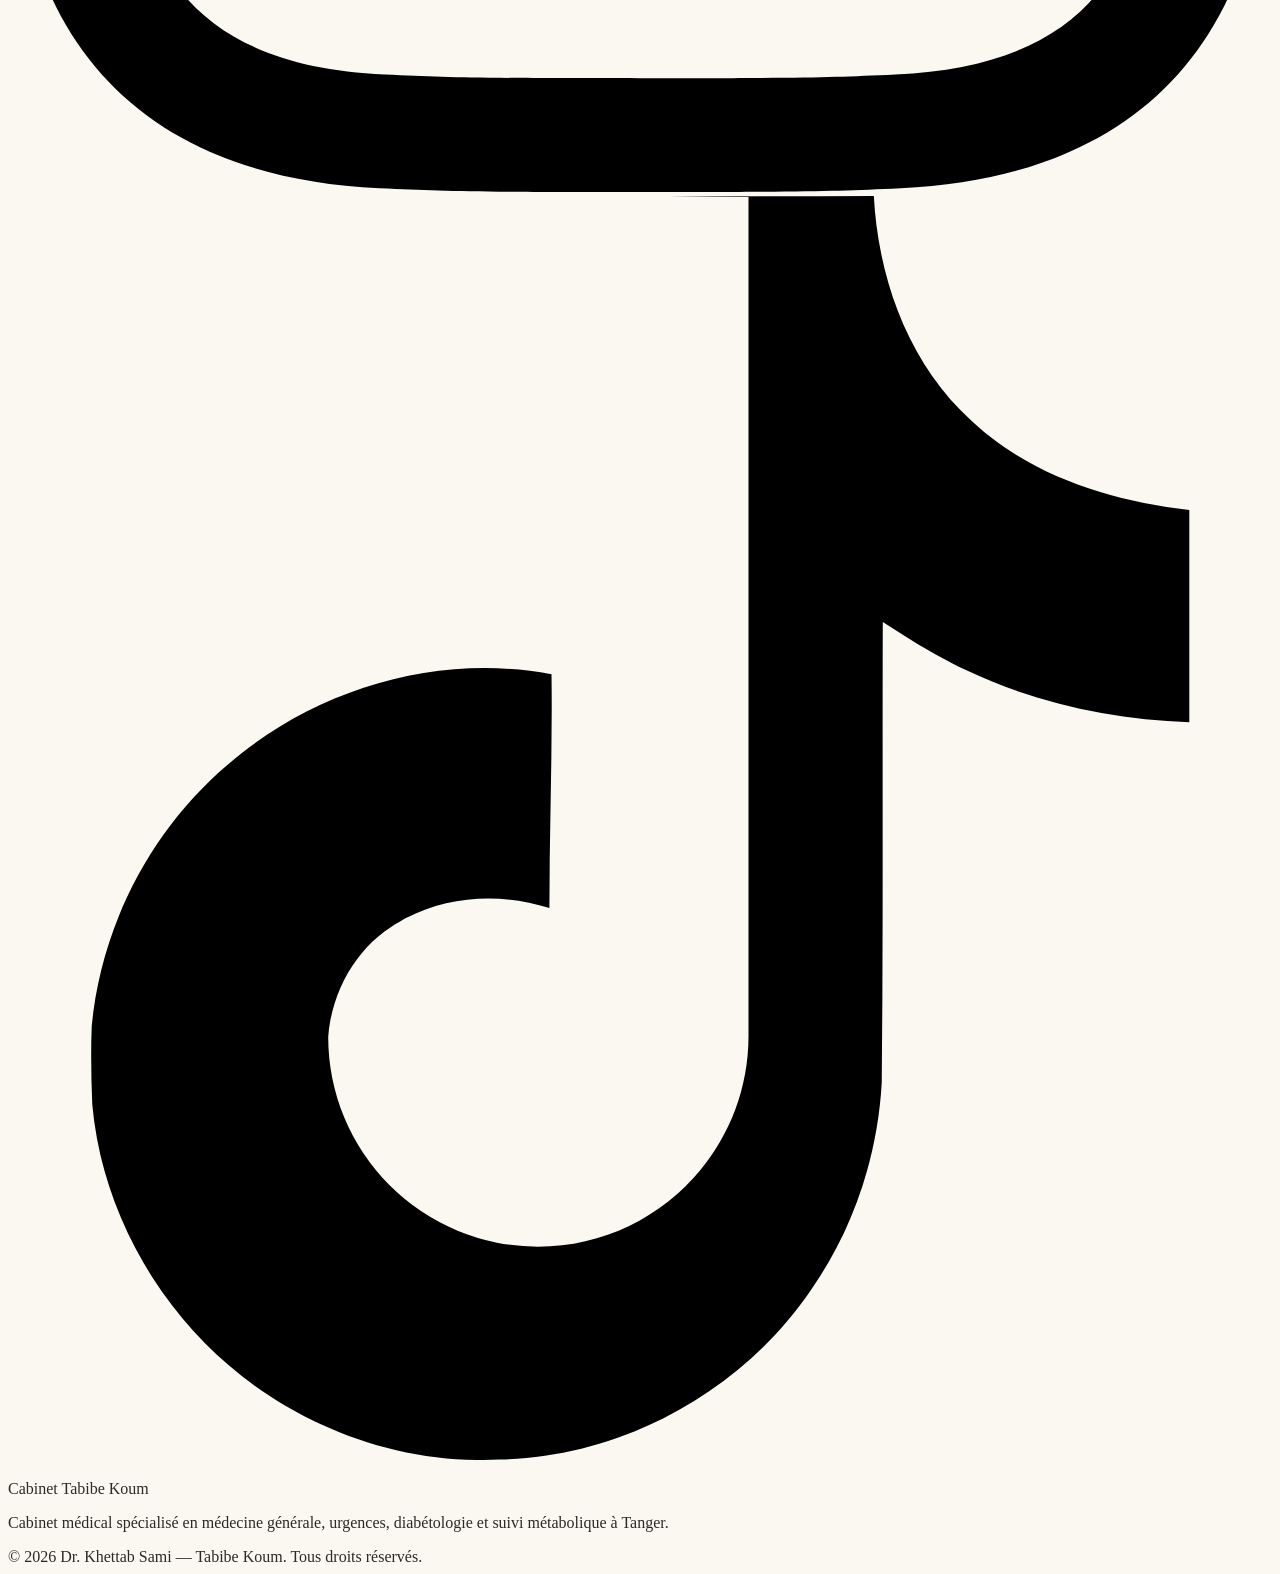
==== commit 4e51a380: "fixing btn dark/light mode" ====
--- a/index.html
+++ b/index.html
@@ -221,7 +221,7 @@
 
 <!-- ============ HEADER / NAV ============ -->
 <header class="sticky top-0 z-40 bg-cream/90 backdrop-blur border-b border-forest-100 shadow-sm dark:bg-slate-900/90 dark:border-slate-700/50">
-  <div class="max-w-7xl mx-auto px-6 py-4 flex items-center justify-between">
+  <div class="max-w-7xl mx-auto px-6 py-4 flex items-center justify-between relative mb-8 sm:mb-0">
     
     <!-- Logo & Title -->
 <a href="#" class="flex items-center gap-2">
@@ -253,14 +253,14 @@
     </nav>
 
     <div class="flex items-center gap-3">
-      <!-- Interrupteur Clair / Sombre -->
+      <!-- Interrupteur Clair / Sombre : sous le logo en mobile, position normale à partir de sm -->
 <button
   type="button"
   data-theme-toggle
   role="switch"
   aria-checked="false"
   aria-label="Basculer entre le mode clair et le mode sombre"
-  class="relative inline-flex items-center w-10 h-6 sm:w-12 sm:h-6 shrink-0 rounded-full border border-forest-200 dark:border-slate-600 bg-sand dark:bg-slate-700 transition-colors duration-300 ease-in-out focus:outline-none focus-visible:ring-2 focus-visible:ring-forest-500/50"
+  class="absolute sm:relative left-6 sm:left-auto top-full sm:top-auto mt-2 sm:mt-0 inline-flex items-center w-10 h-6 sm:w-12 sm:h-6 shrink-0 rounded-full border border-forest-200 dark:border-slate-600 bg-sand dark:bg-slate-700 transition-colors duration-300 ease-in-out focus:outline-none focus-visible:ring-2 focus-visible:ring-forest-500/50"
 >
   <span class="absolute left-1 hidden sm:flex items-center justify-center text-amber-500 opacity-100 dark:opacity-30 transition-opacity duration-300">
     <i data-lucide="sun" class="w-3 h-3"></i>
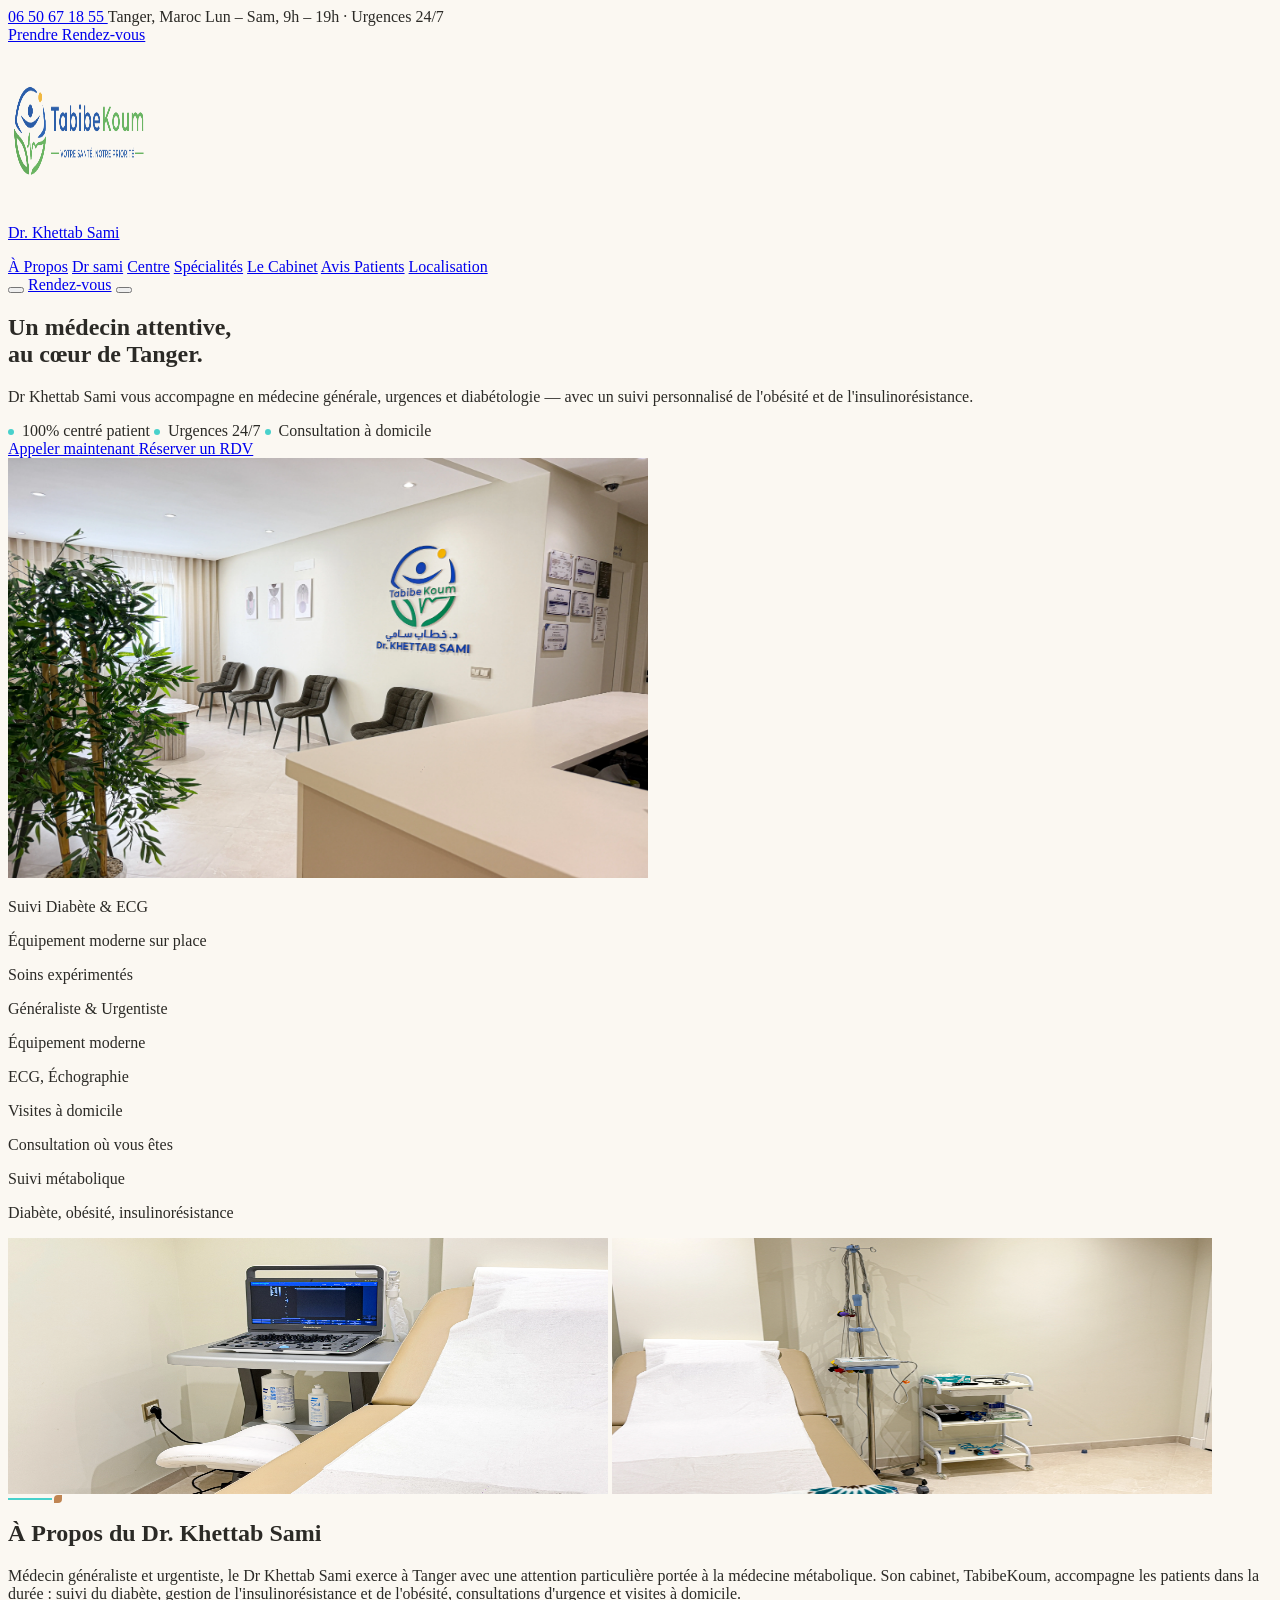
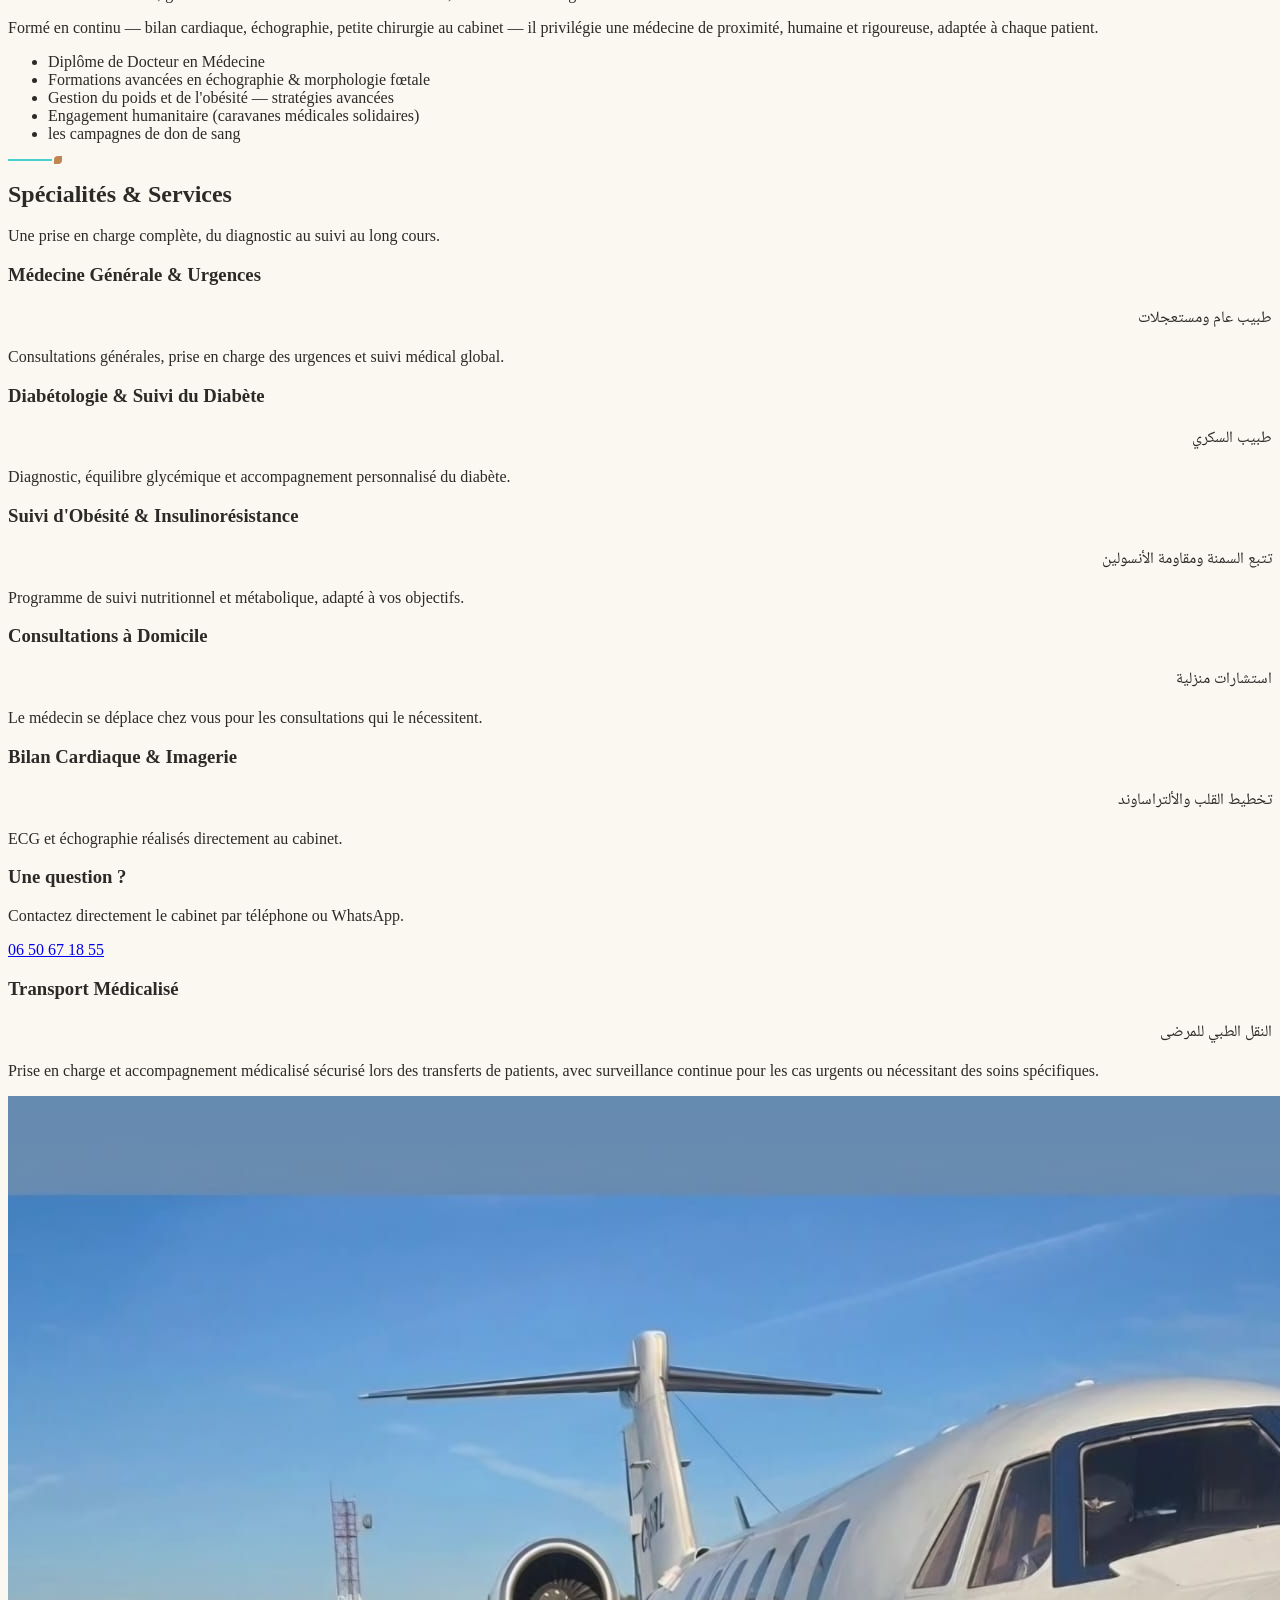
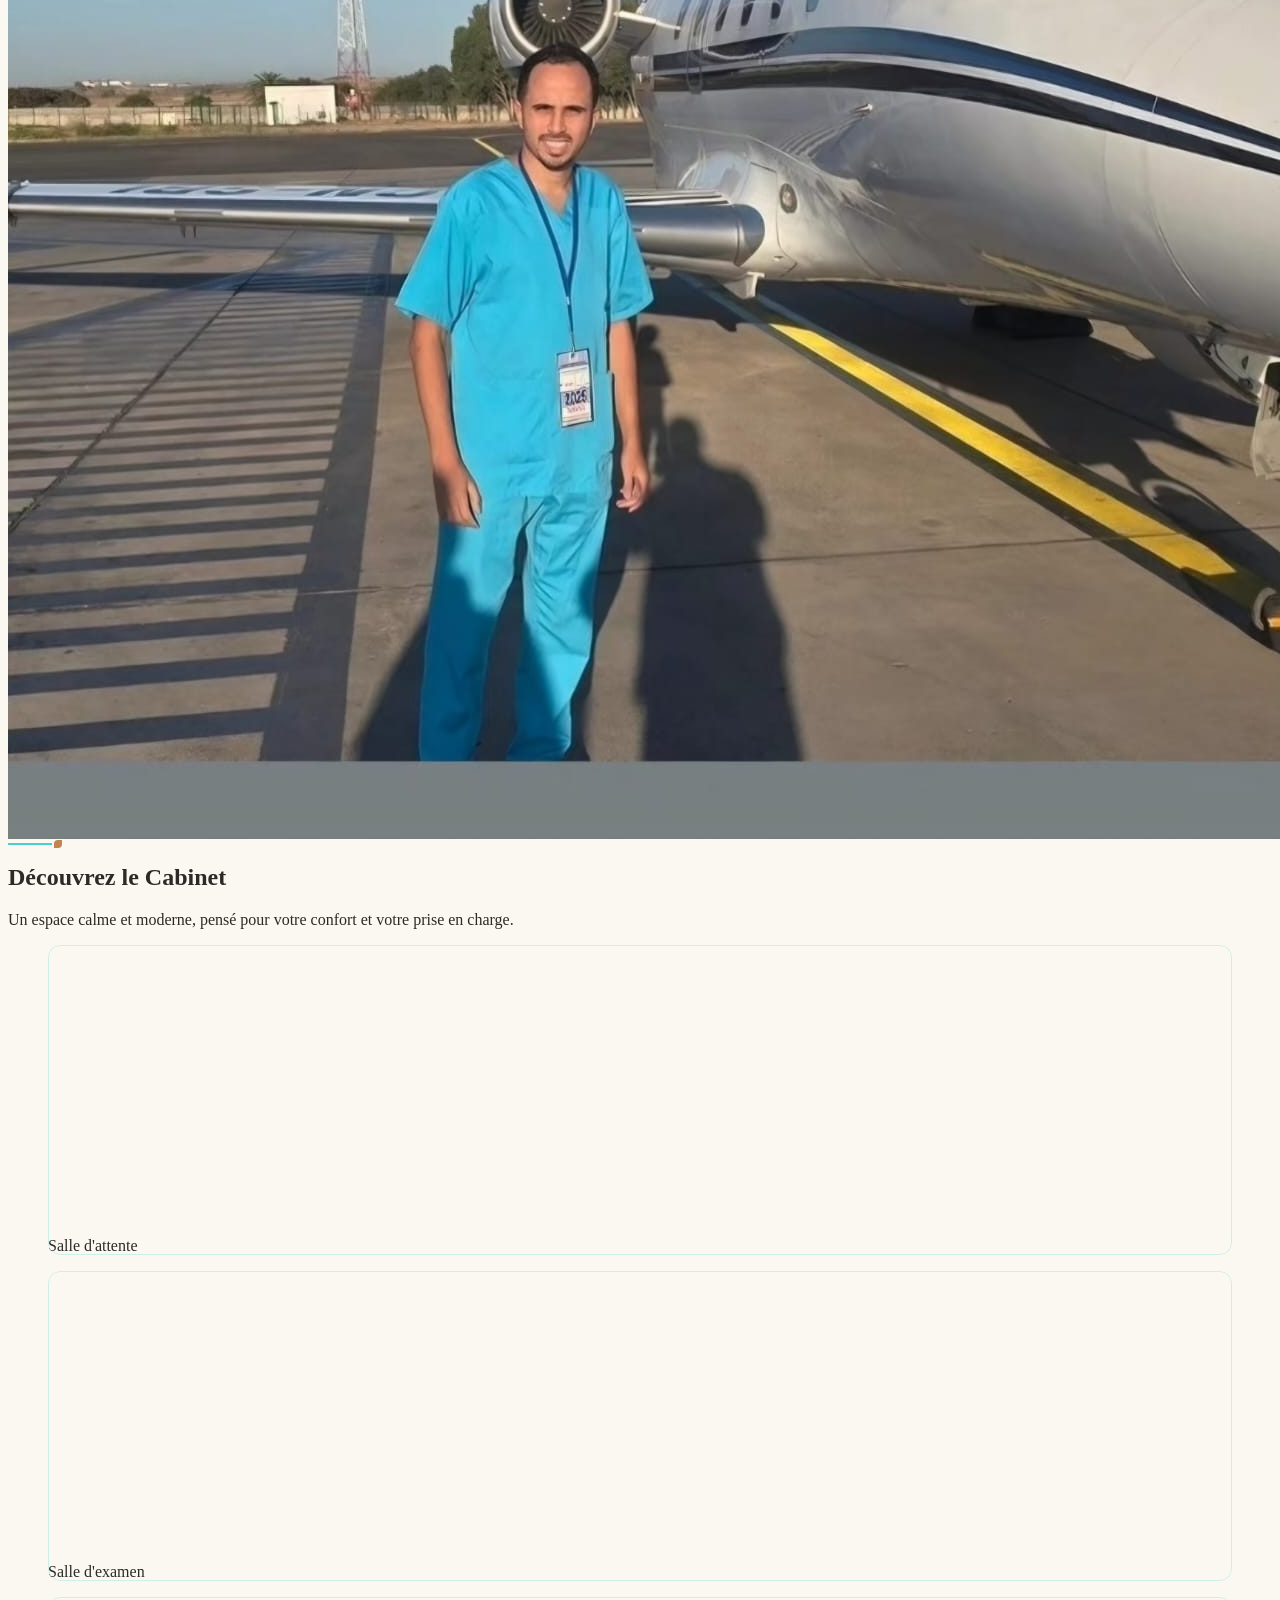
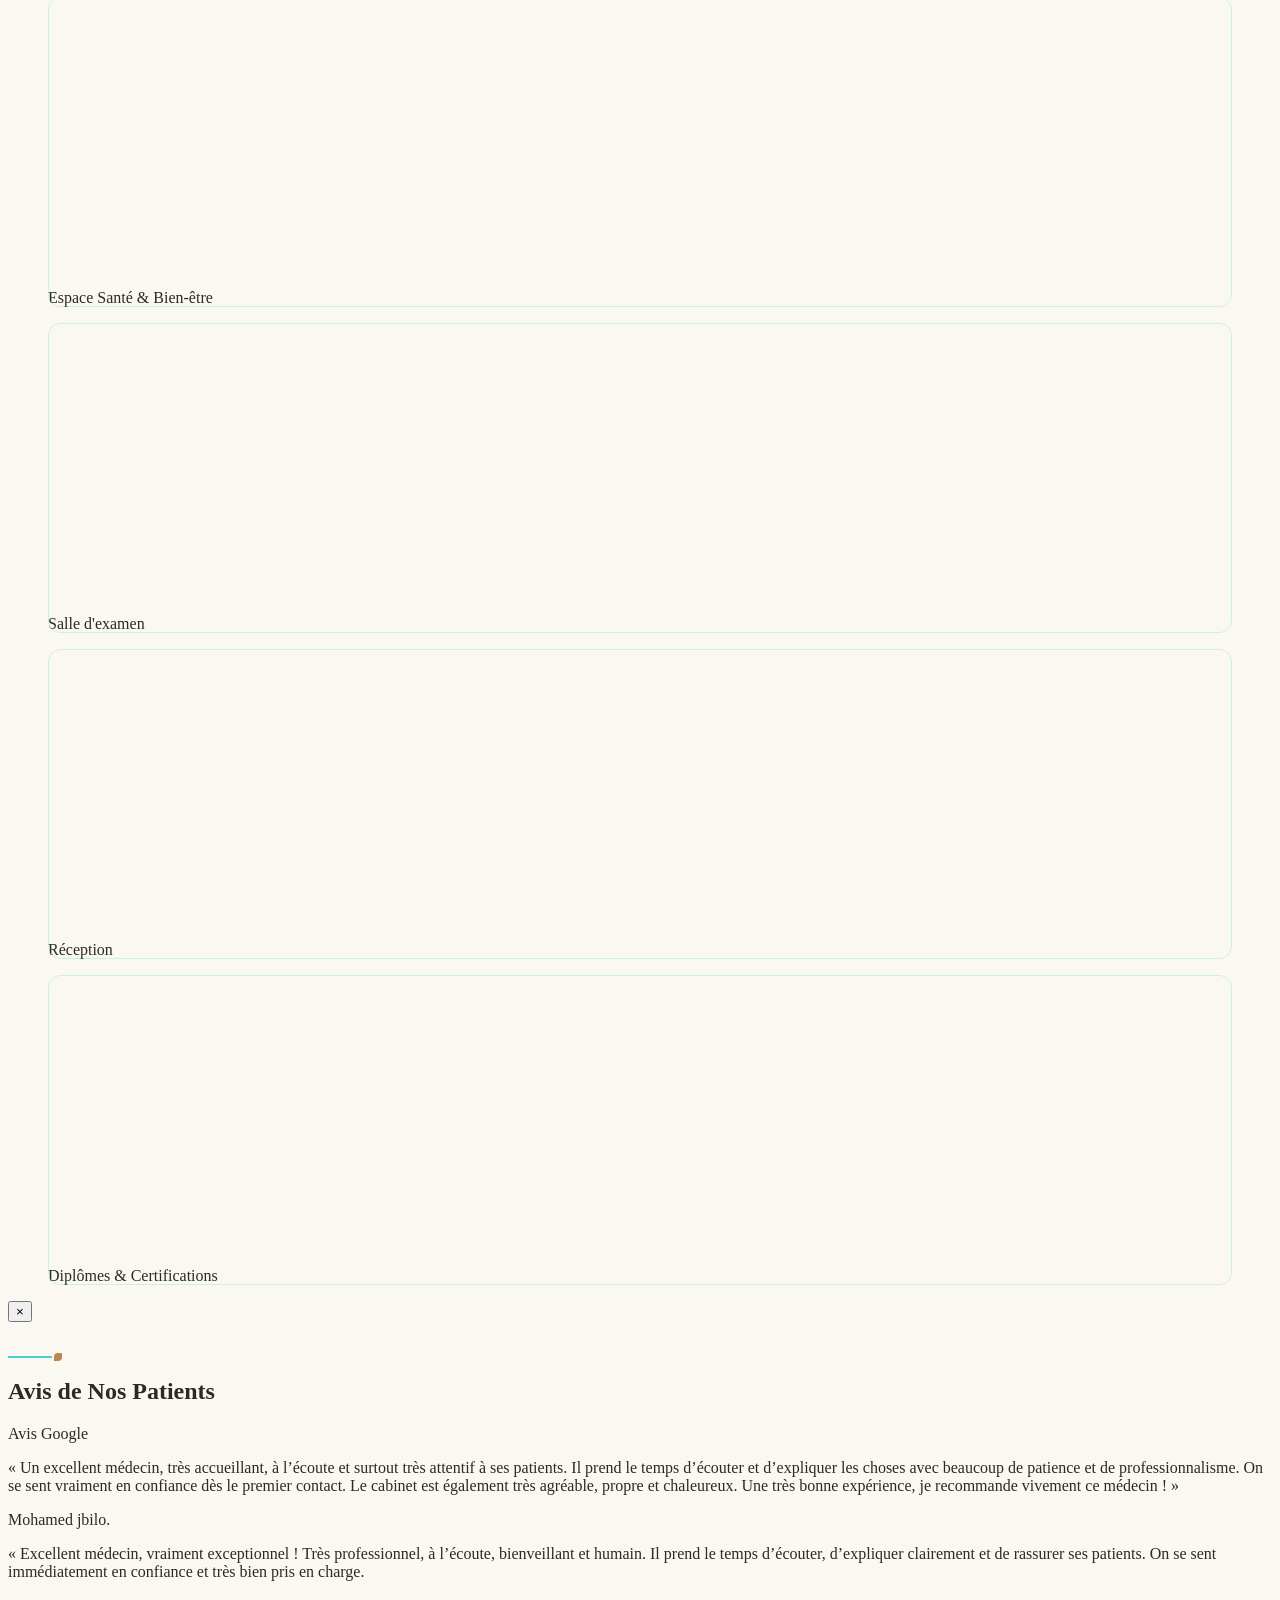
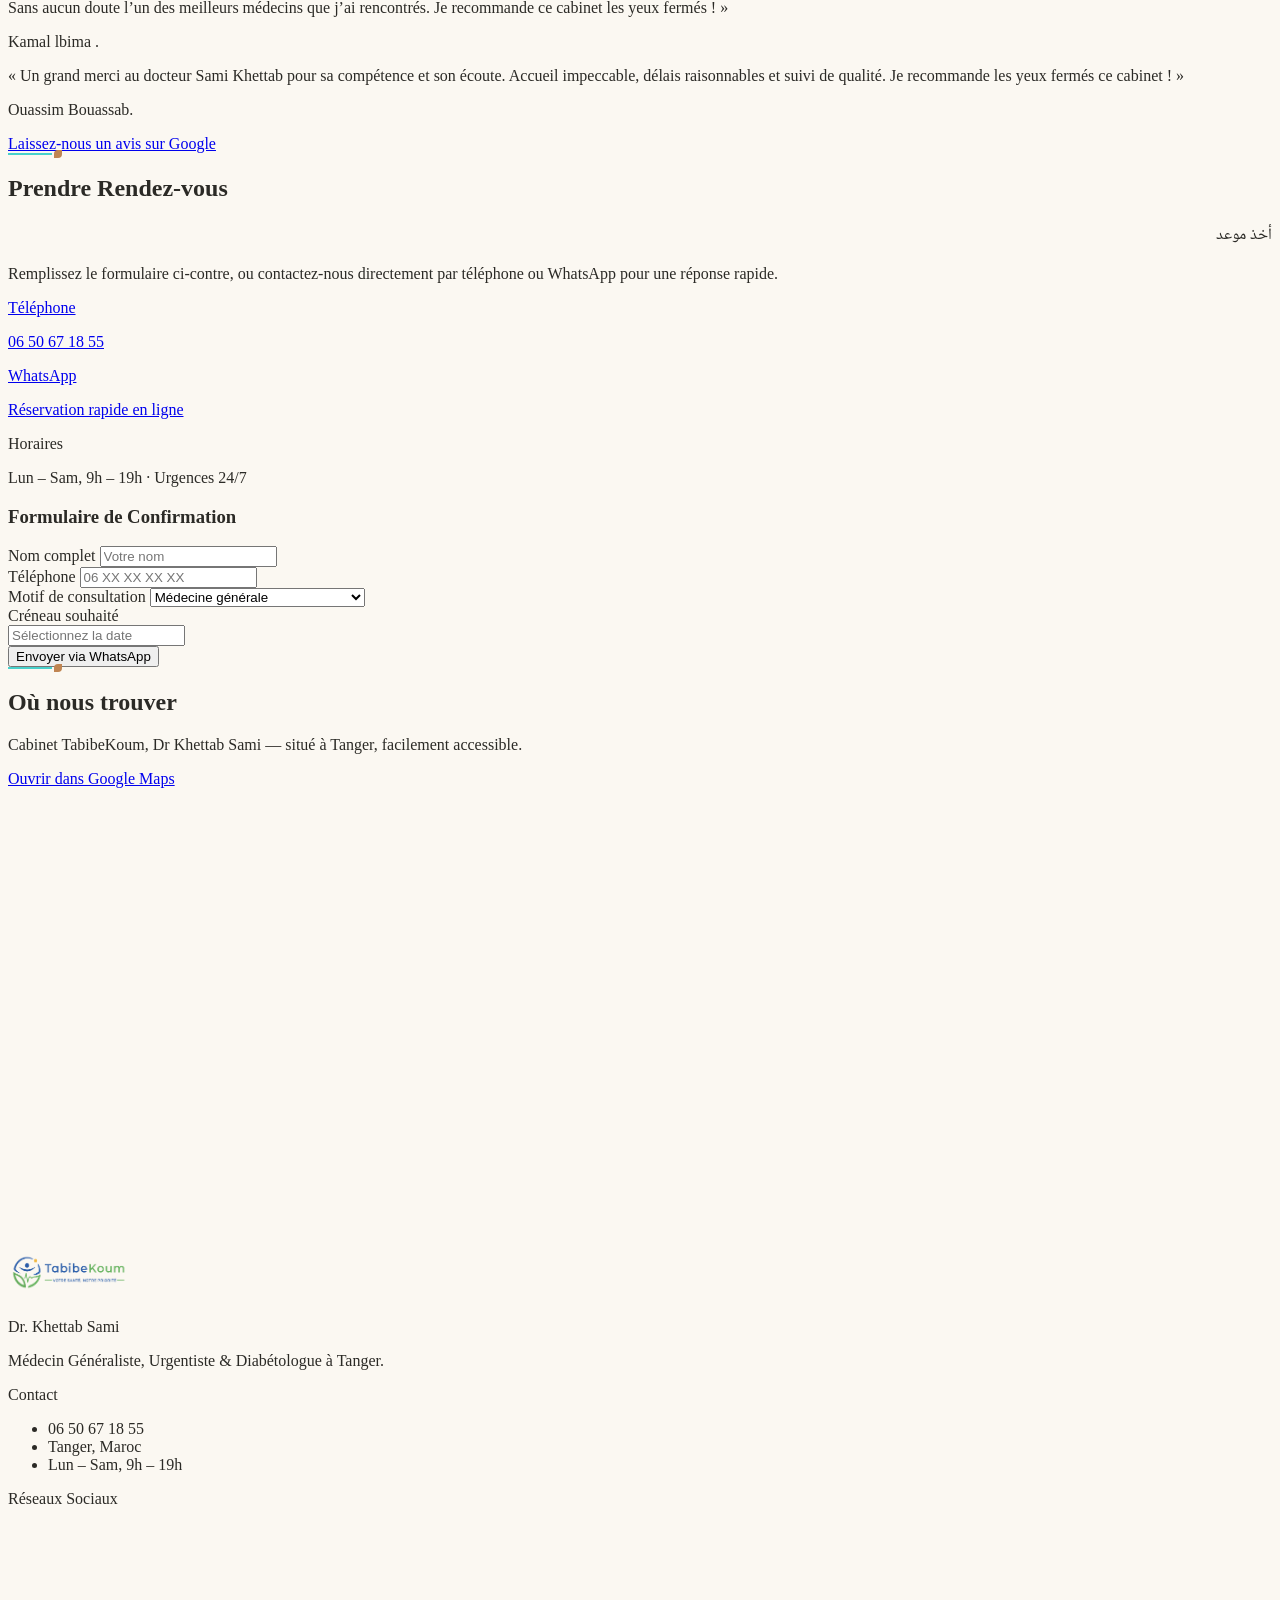
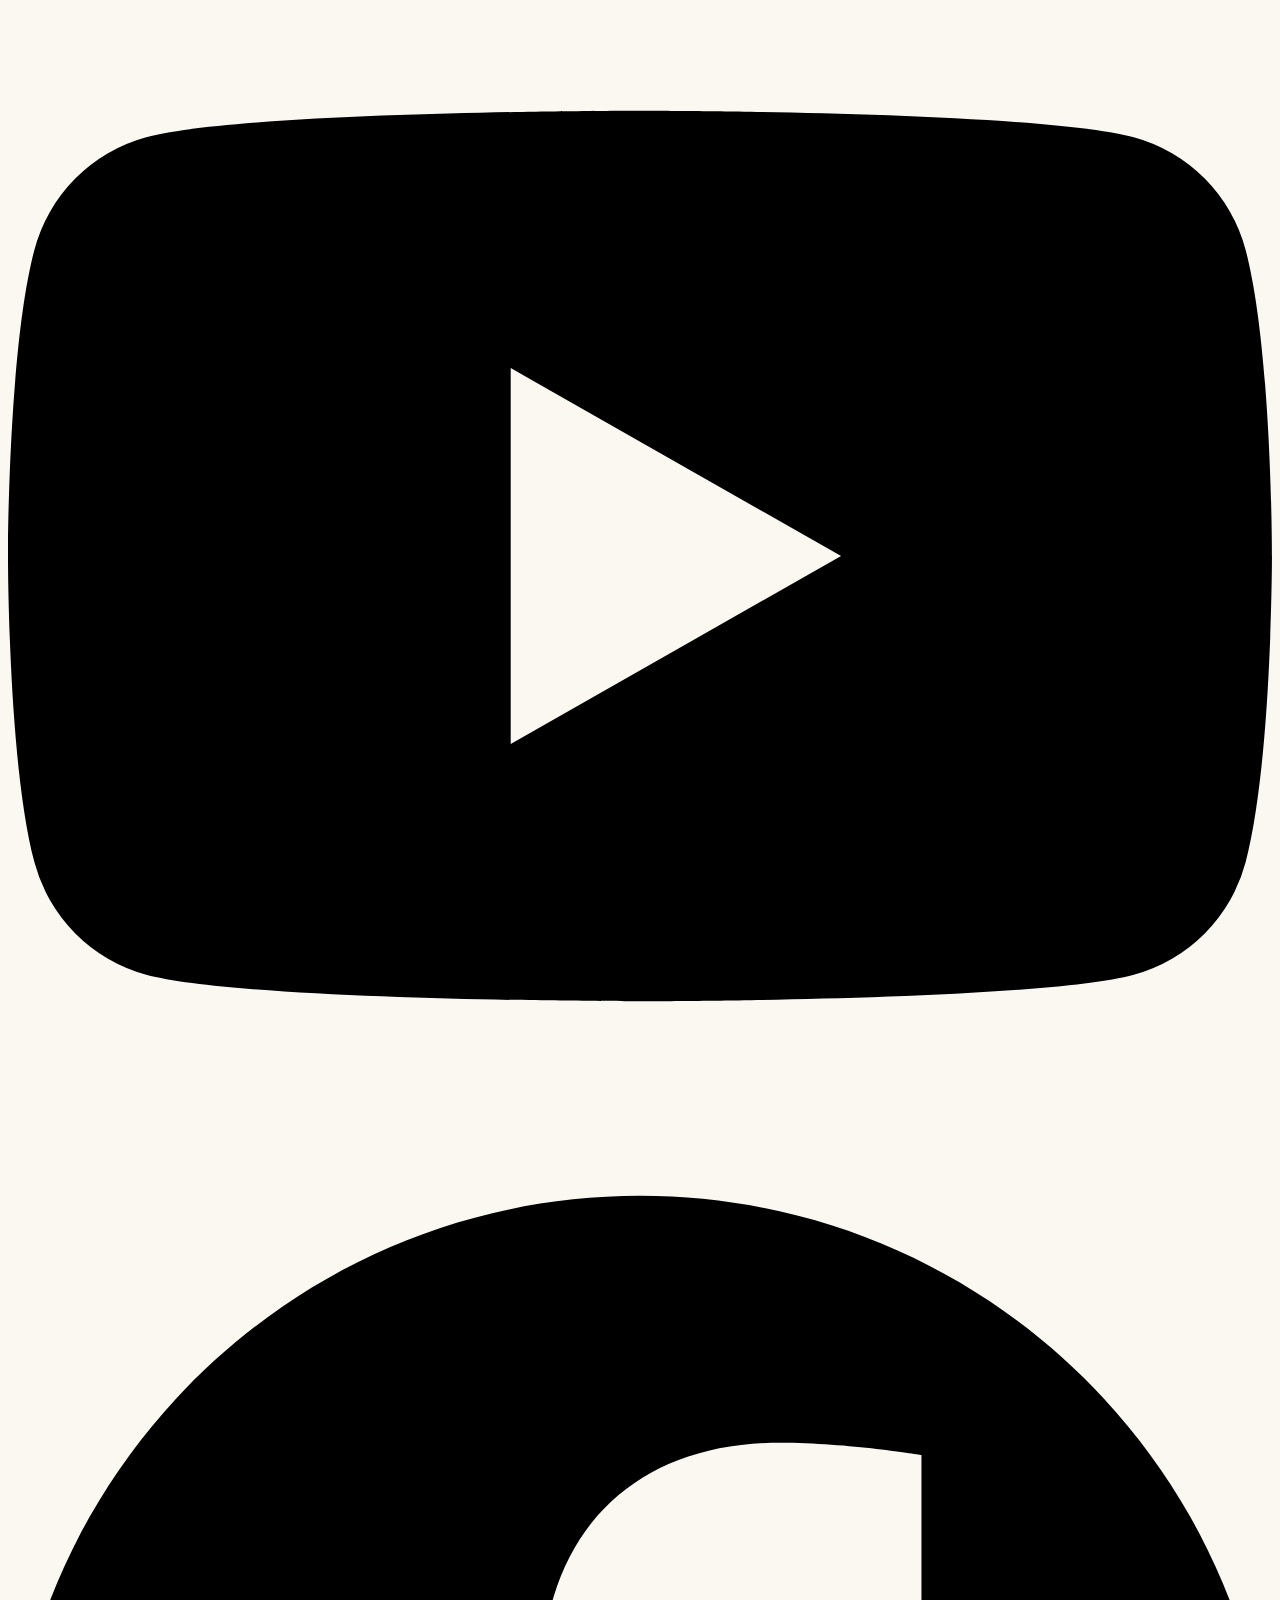
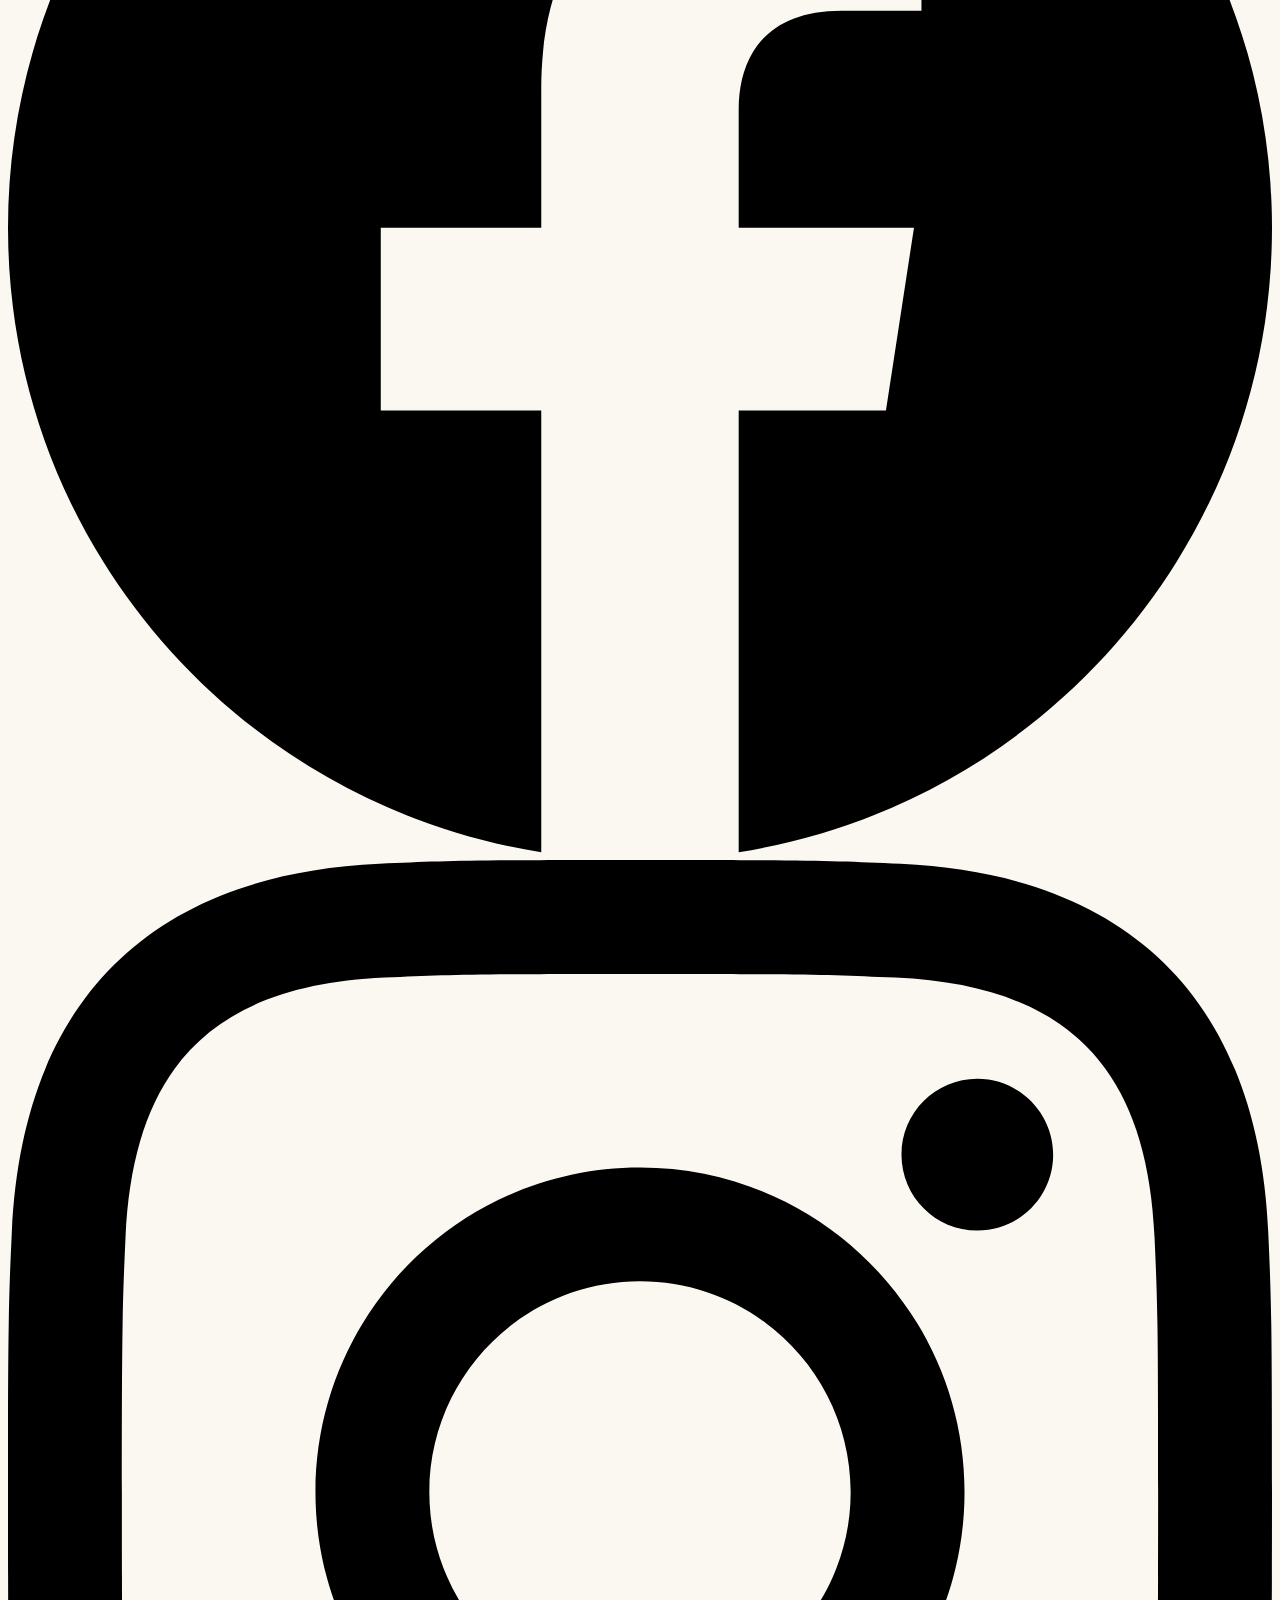
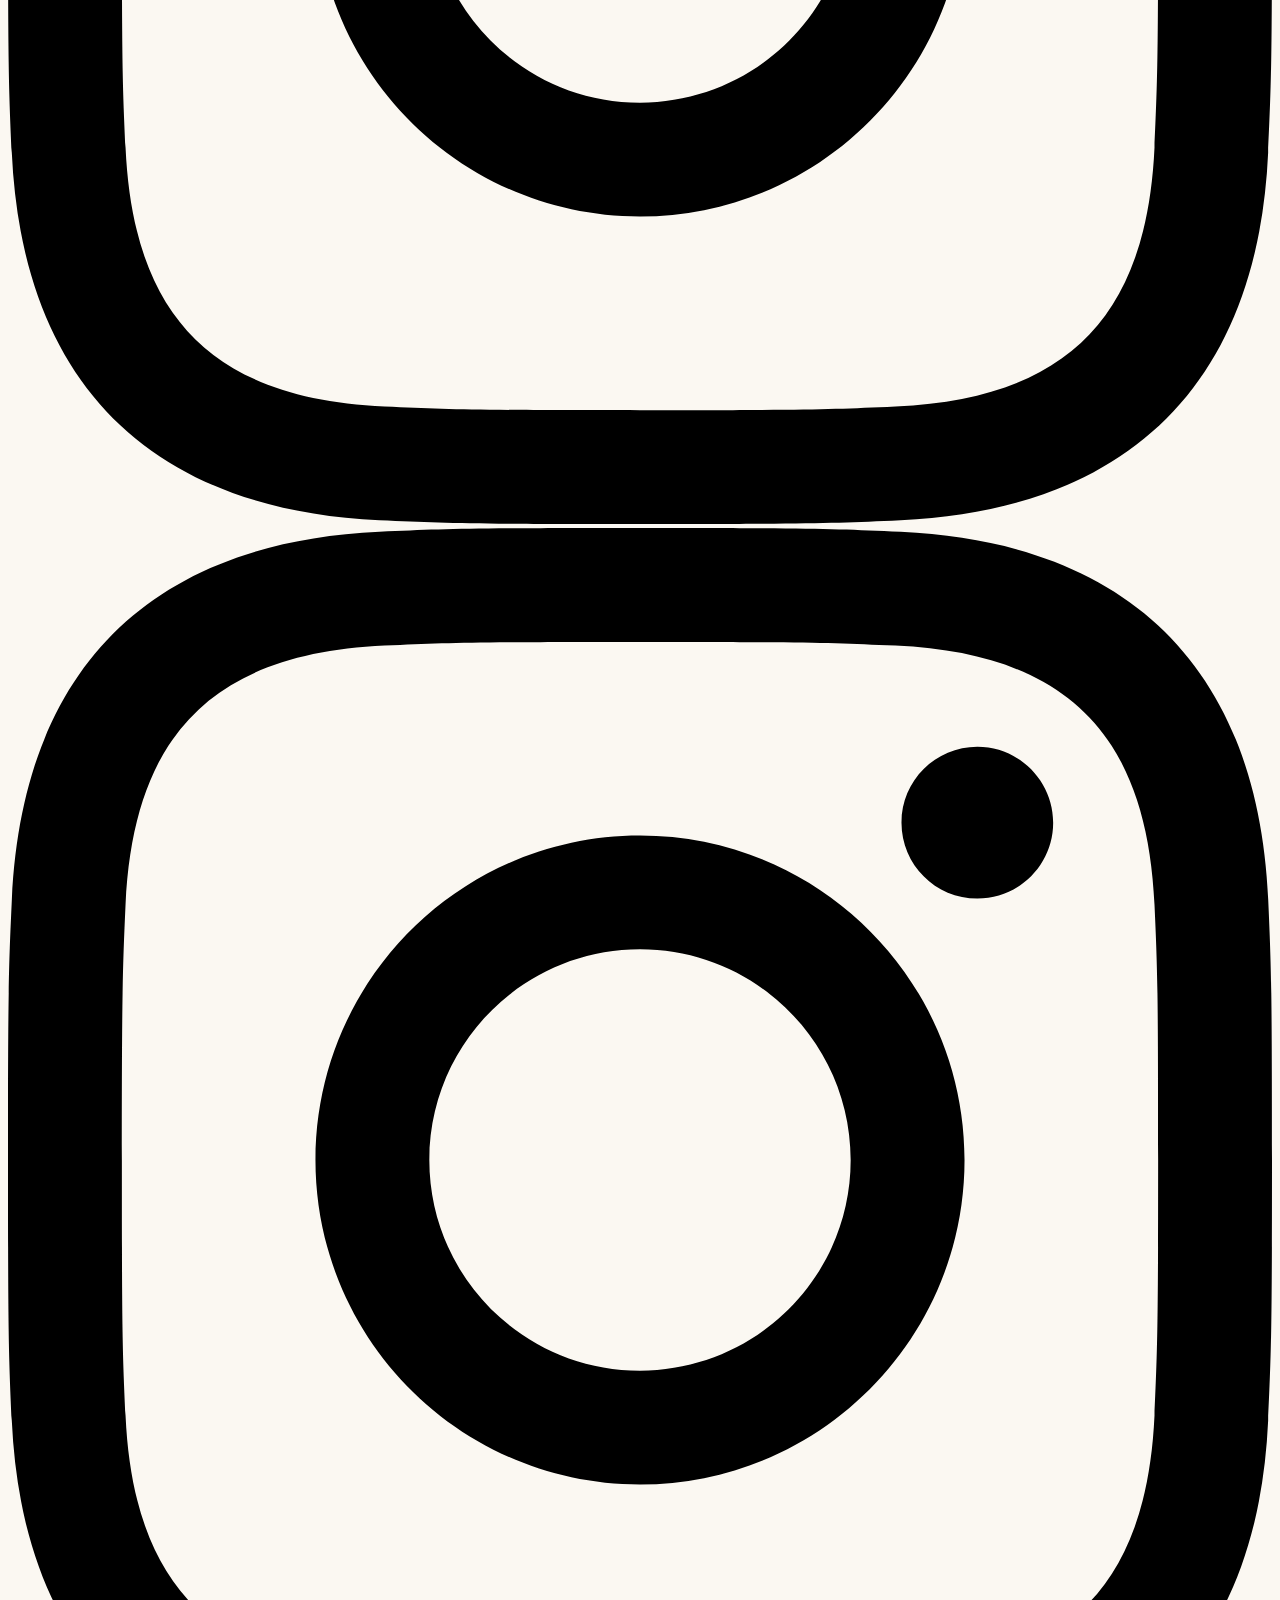
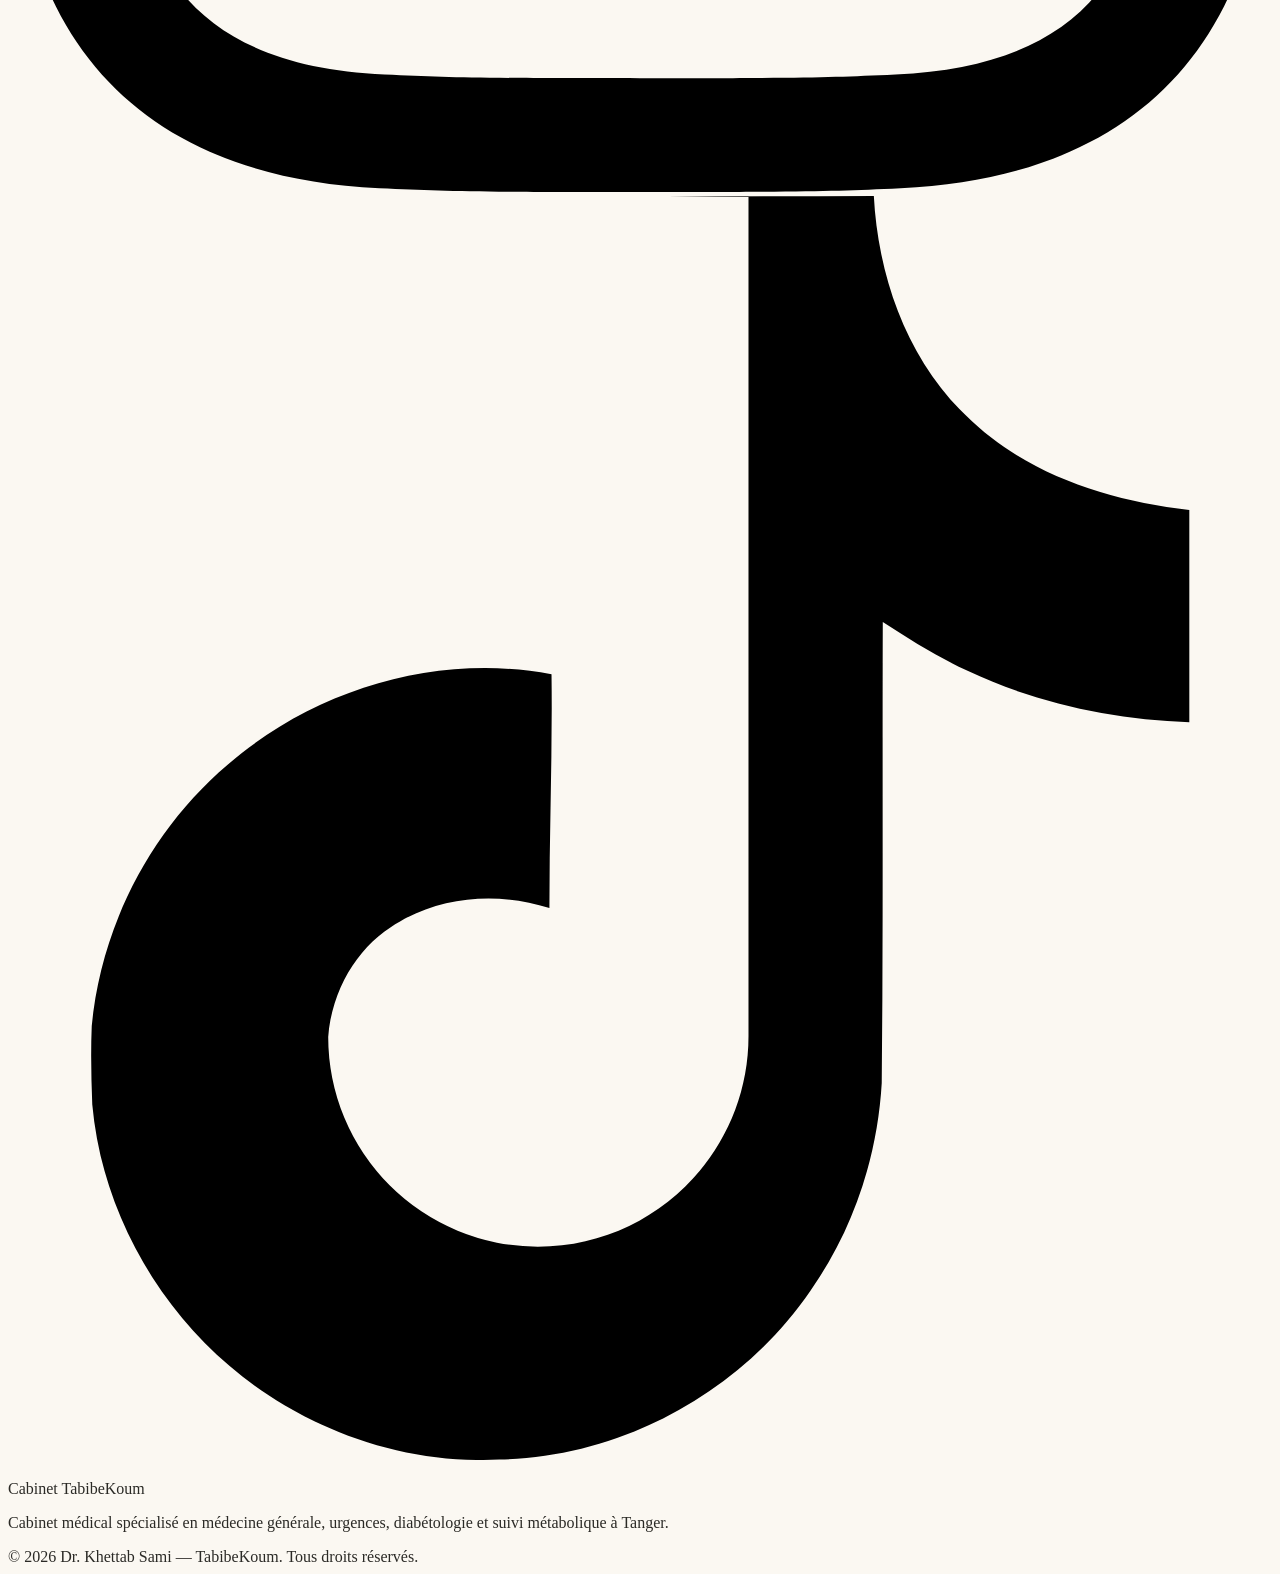
==== commit d42dc103: "tabibkoum fixed" ====
--- a/index.html
+++ b/index.html
@@ -323,7 +323,7 @@
 
     <div class="relative">
       <div class="rounded-2xl overflow-hidden shadow-xl border-8 border-white">
-        <img src="images/img2.webp" alt="Cabinet du Dr Khettab Sami — Tabibe Koum, Tanger" width="640" height="420" decoding="async" fetchpriority="high" class="w-full h-[420px] object-cover">
+        <img src="images/img2.webp" alt="Cabinet du Dr Khettab Sami — TabibeKoum, Tanger" width="640" height="420" decoding="async" fetchpriority="high" class="w-full h-[420px] object-cover">
       </div>
       <div class="absolute -bottom-6 -left-6 bg-white rounded-xl shadow-lg p-4 flex items-center gap-3 border border-forest-100 dark:bg-slate-800 dark:border-slate-700/50">
         <div class="w-11 h-11 rounded-full bg-forest-100 flex items-center justify-center dark:bg-slate-700/40"><i data-lucide="heart-pulse" class="w-5 h-5 text-forest-600 dark:text-forest-300"></i></div>
@@ -369,7 +369,7 @@
     <h2 class="font-serif text-3xl md:text-4xl text-forest-900 mb-2 dark:text-white">À Propos du Dr. Khettab Sami</h2>
     <p class="text-ink/80 leading-relaxed mb-4 dark:text-slate-300">
       Médecin généraliste et urgentiste, le Dr Khettab Sami exerce à Tanger avec une attention particulière
-      portée à la médecine métabolique. Son cabinet, <span class="font-semibold text-forest-700 dark:text-forest-300">Tabibe Koum</span>,
+      portée à la médecine métabolique. Son cabinet, <span class="font-semibold text-forest-700 dark:text-forest-300">TabibeKoum</span>,
       accompagne les patients dans la durée : suivi du diabète, gestion de l'insulinorésistance et de l'obésité,
       consultations d'urgence et visites à domicile.
     </p>
@@ -501,7 +501,7 @@
     </figure>
 
     <figure class="card-frame relative overflow-hidden rounded-xl shadow-sm cursor-pointer">
-      <img src="images/img8.webp" alt="Réception du cabinet Tabibe Koum" width="400" height="288" loading="lazy" decoding="async" class="w-full h-72 object-cover transition-transform duration-300 hover:scale-105">
+      <img src="images/img8.webp" alt="Réception du cabinet TabibeKoum" width="400" height="288" loading="lazy" decoding="async" class="w-full h-72 object-cover transition-transform duration-300 hover:scale-105">
       <figcaption class="absolute bottom-0 left-0 right-0 bg-gradient-to-t from-black/60 to-transparent text-white p-4 text-sm font-medium">Réception</figcaption>
     </figure>
 
@@ -718,7 +718,7 @@
 
     <!-- COLONNE 4: DESCRIPTIF -->
     <div>
-      <p class="font-semibold mb-3">Cabinet Tabibe Koum</p>
+      <p class="font-semibold mb-3">Cabinet TabibeKoum</p>
       <p class="text-xs text-forest-100/60 leading-relaxed">Cabinet médical spécialisé en médecine générale, urgences, diabétologie et suivi métabolique à Tanger.</p>
     </div>
 
@@ -726,7 +726,7 @@
 
   <!-- BOTTOM BAR -->
   <div class="border-t border-forest-800 text-center py-6 text-xs text-forest-100/60">
-    &copy; 2026 Dr. Khettab Sami — Tabibe Koum. Tous droits réservés.
+    &copy; 2026 Dr. Khettab Sami — TabibeKoum. Tous droits réservés.
   </div>
 </footer>
 
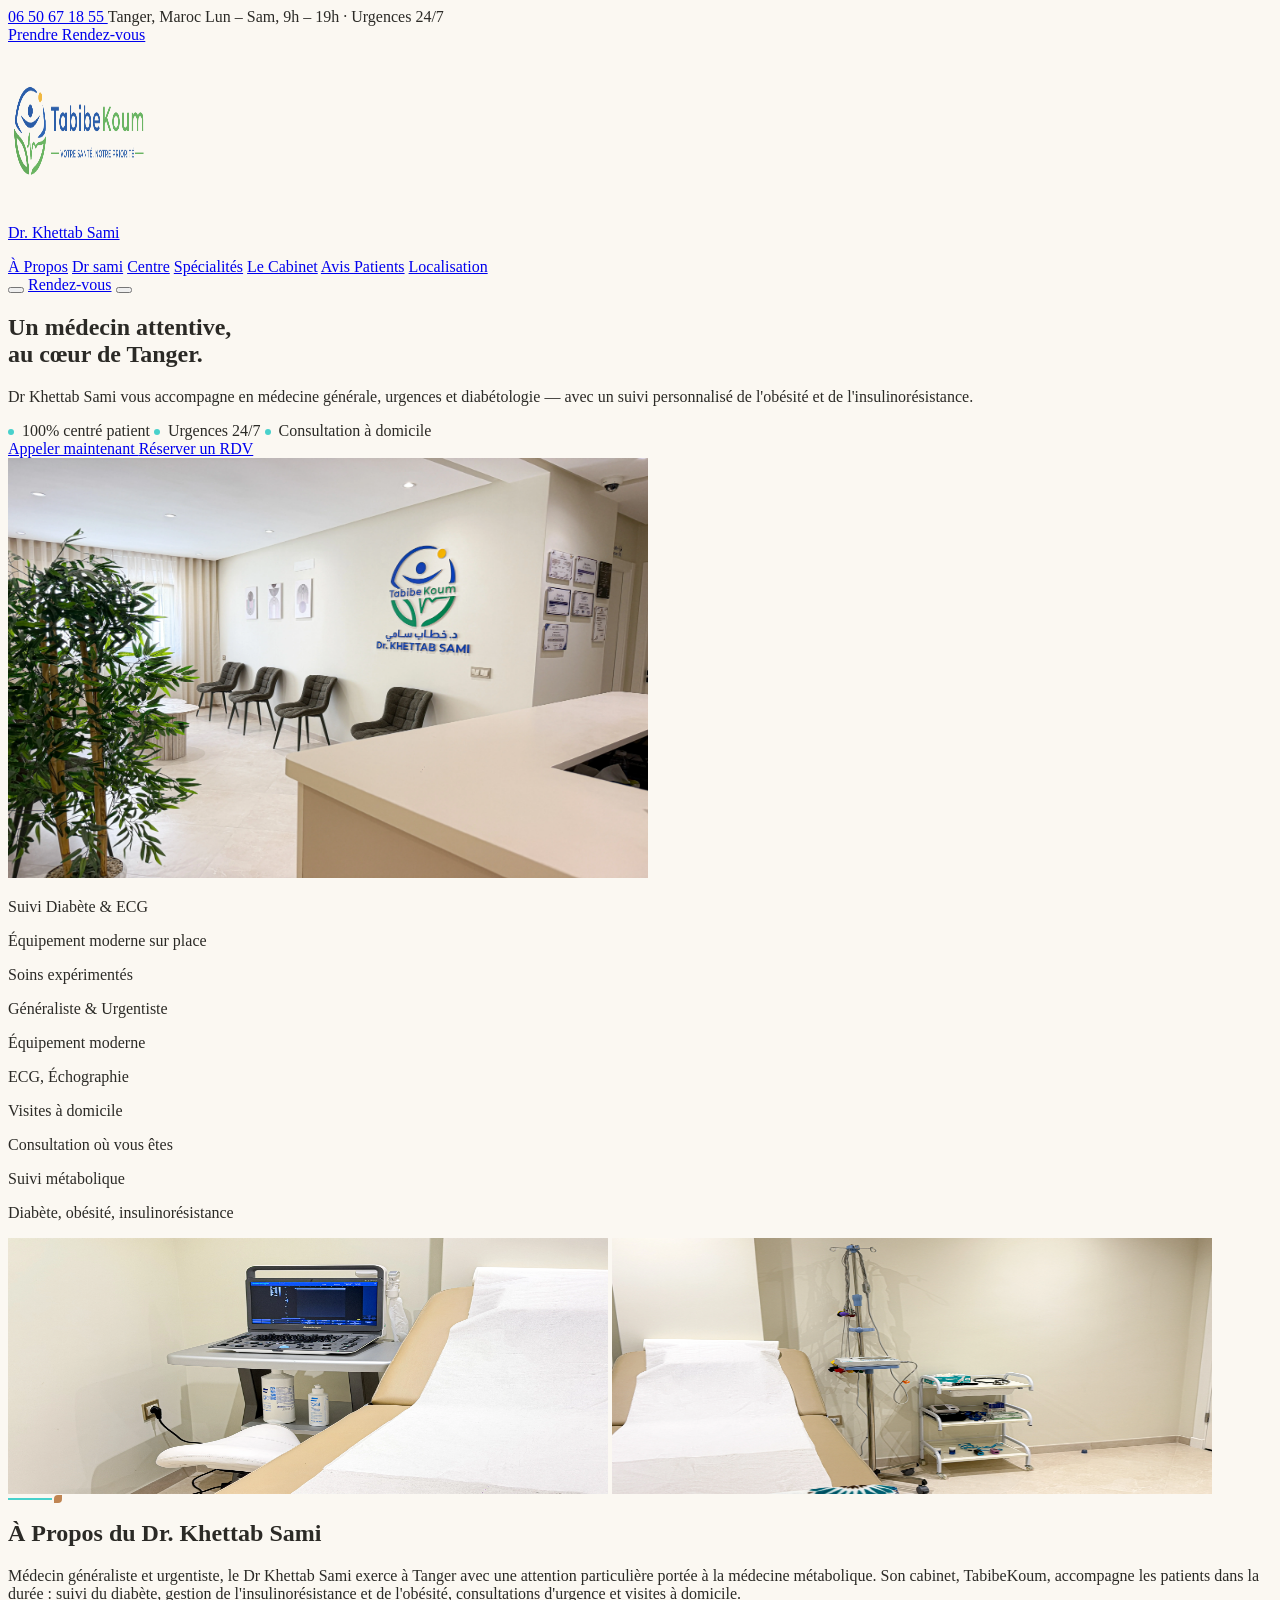
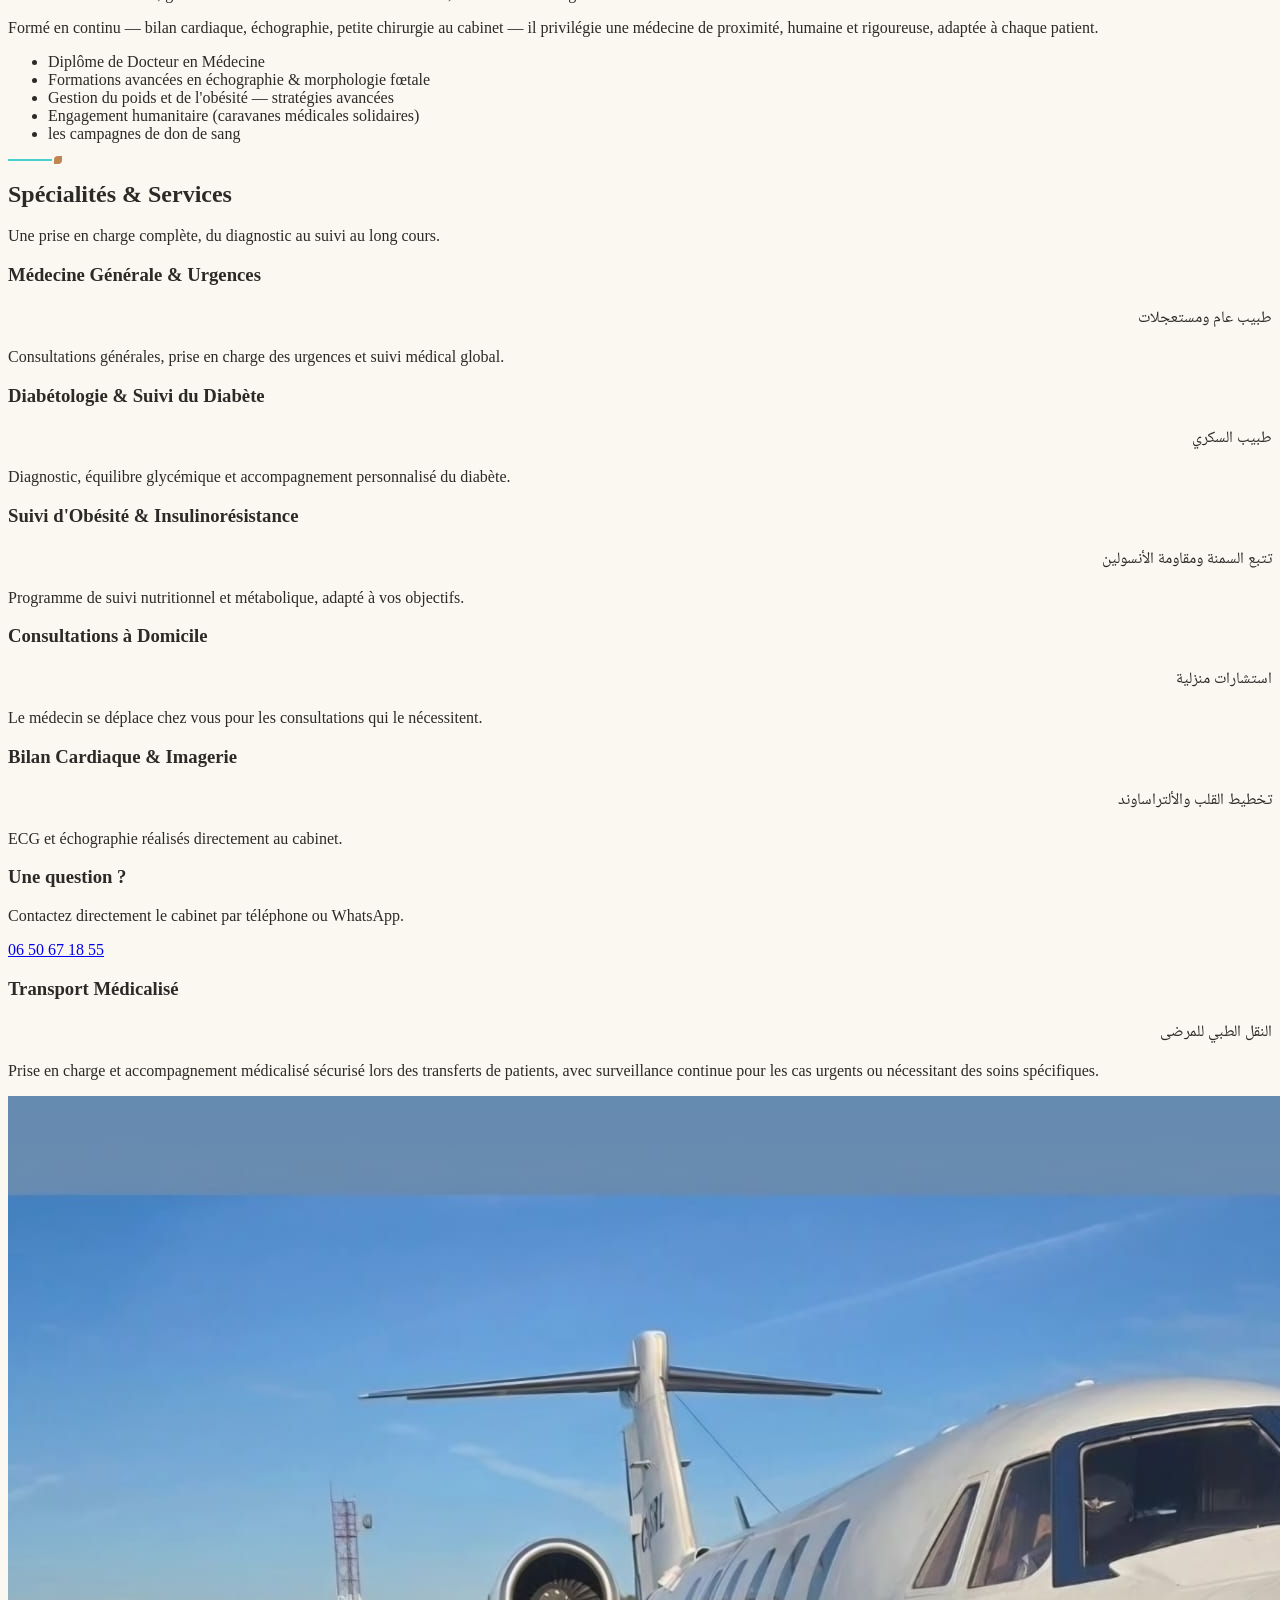
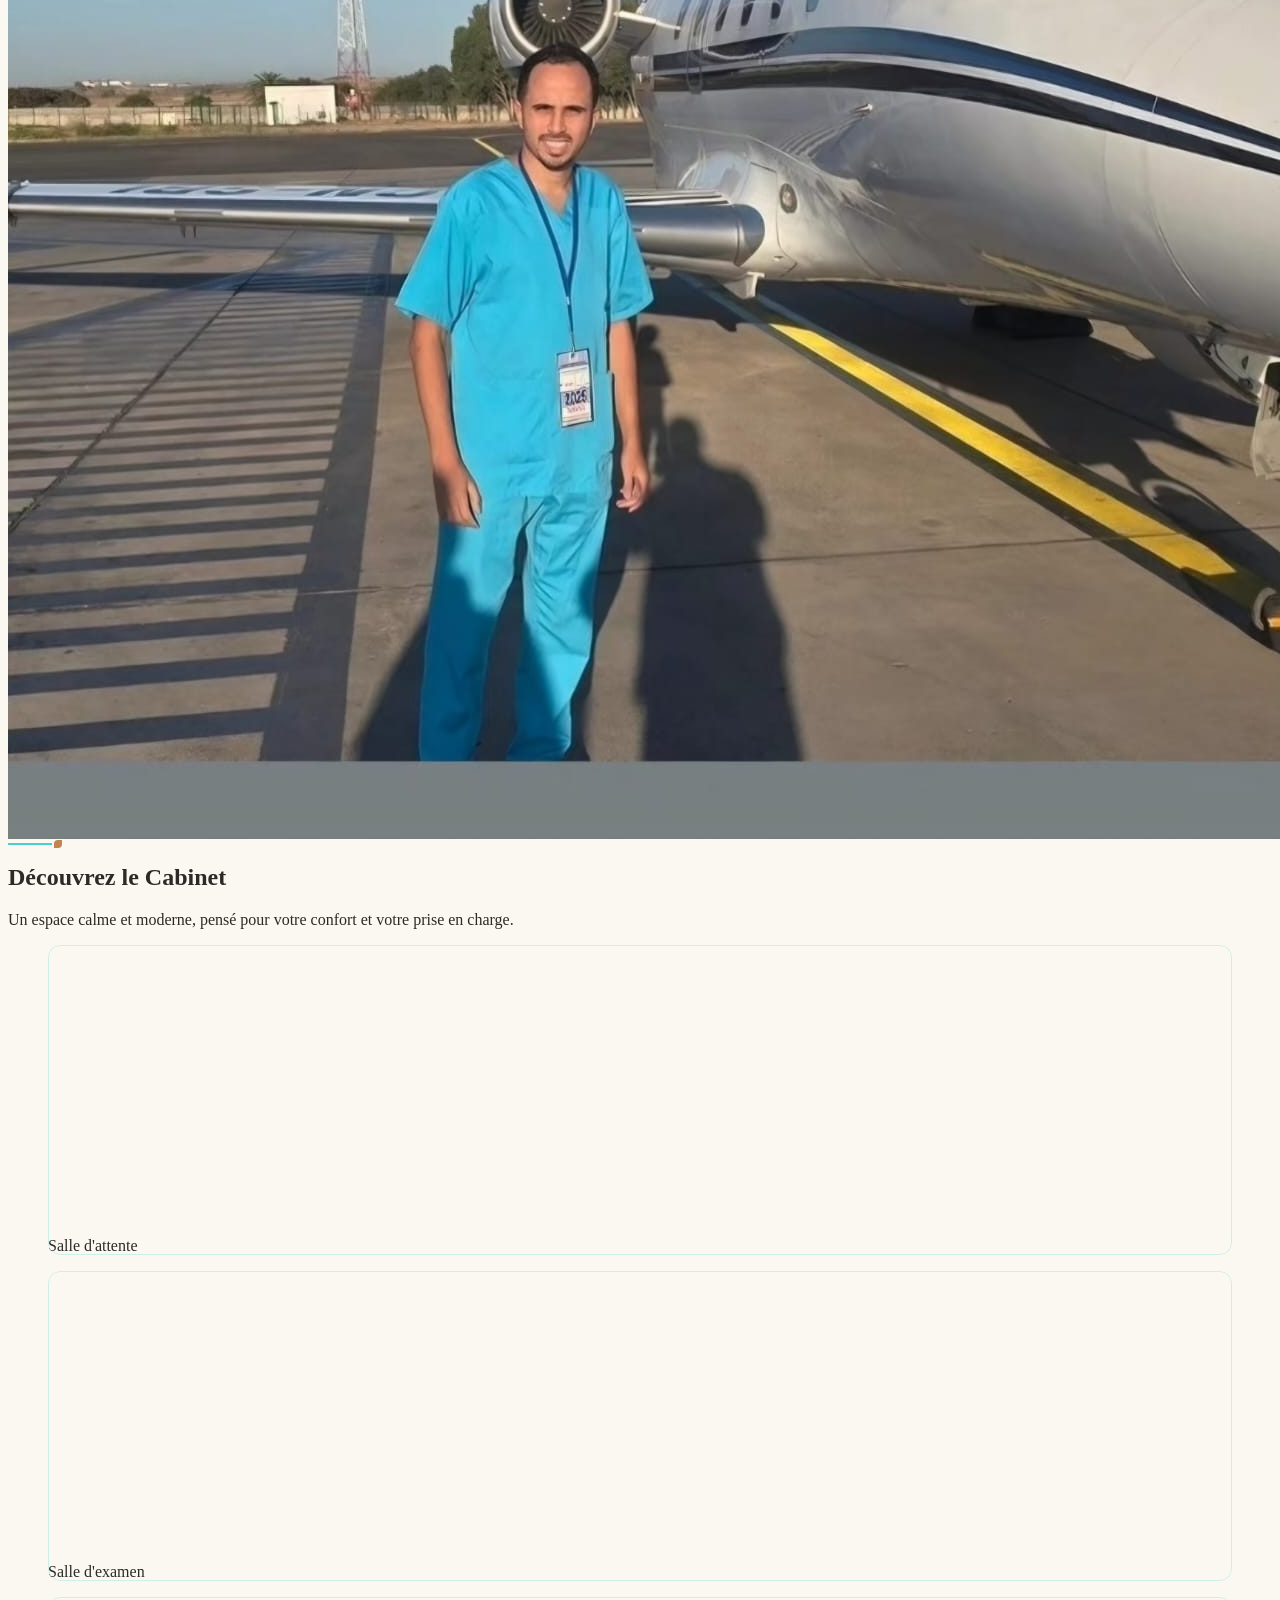
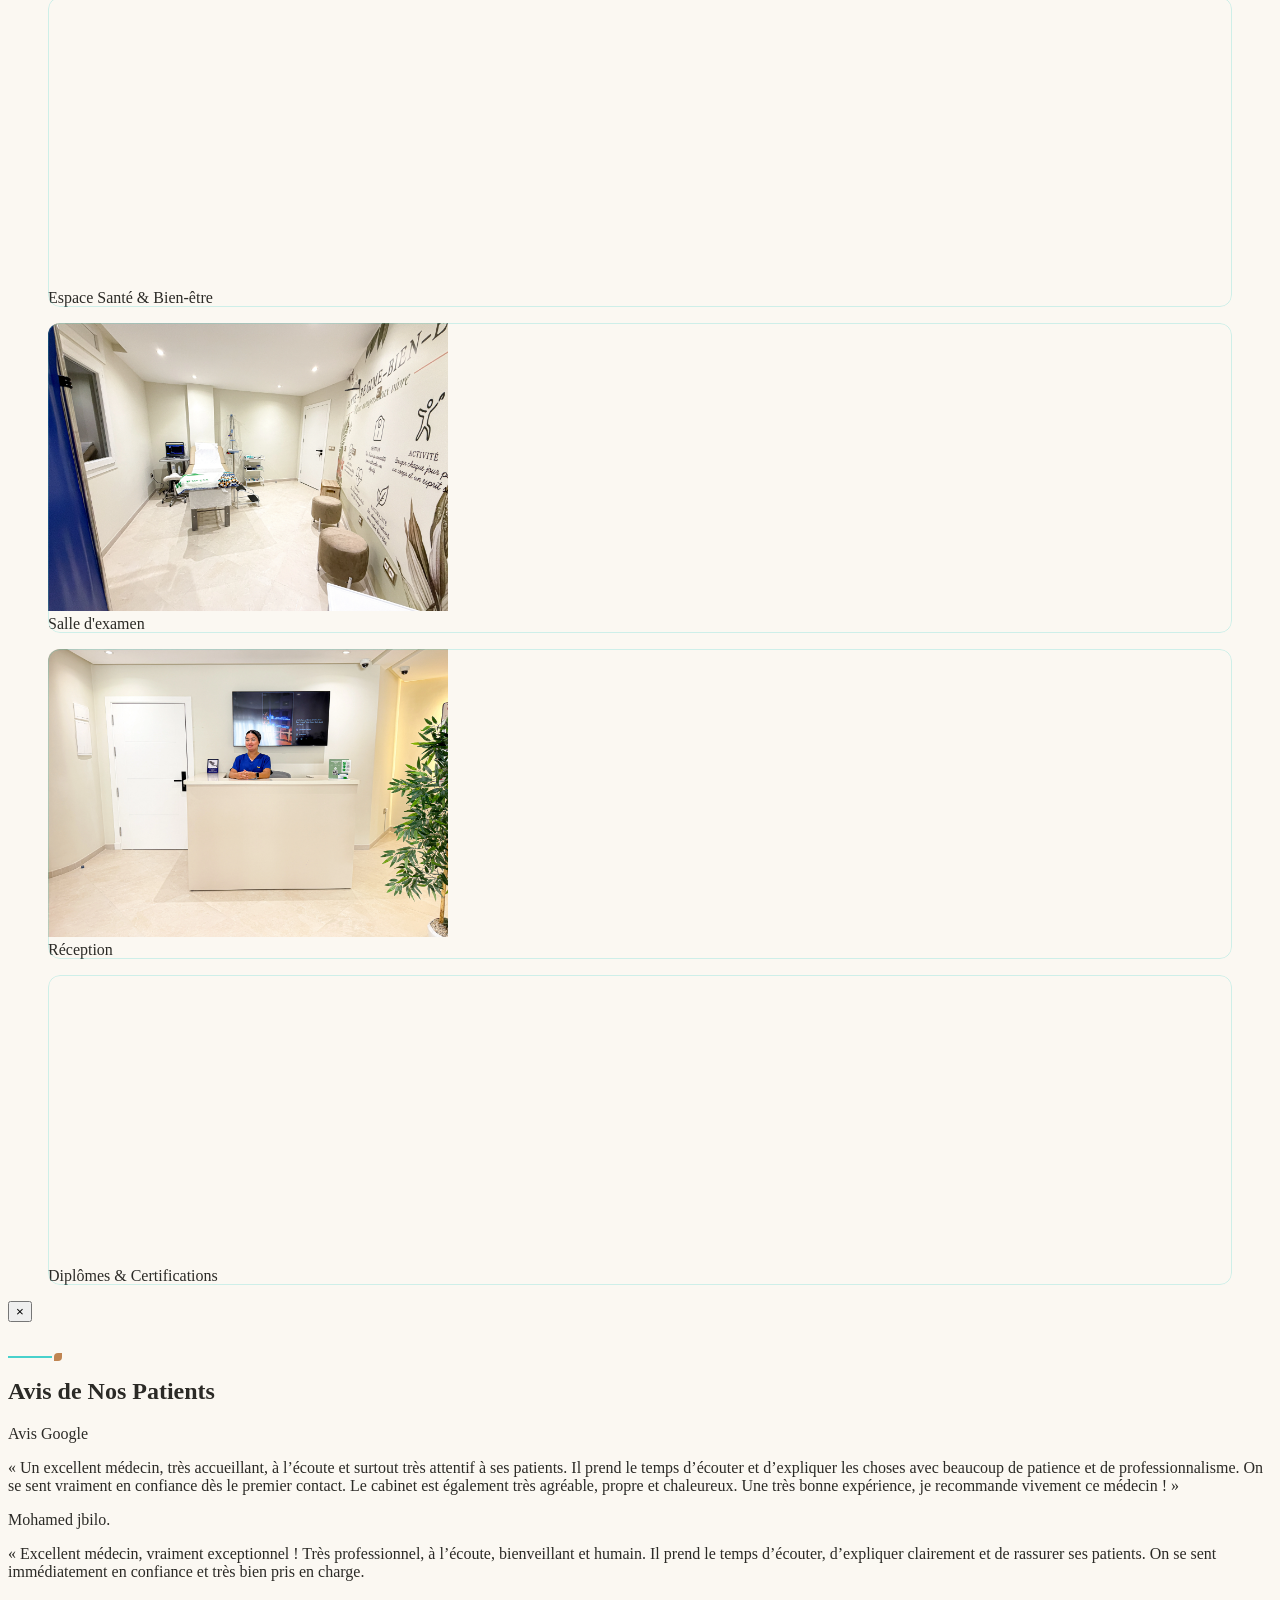
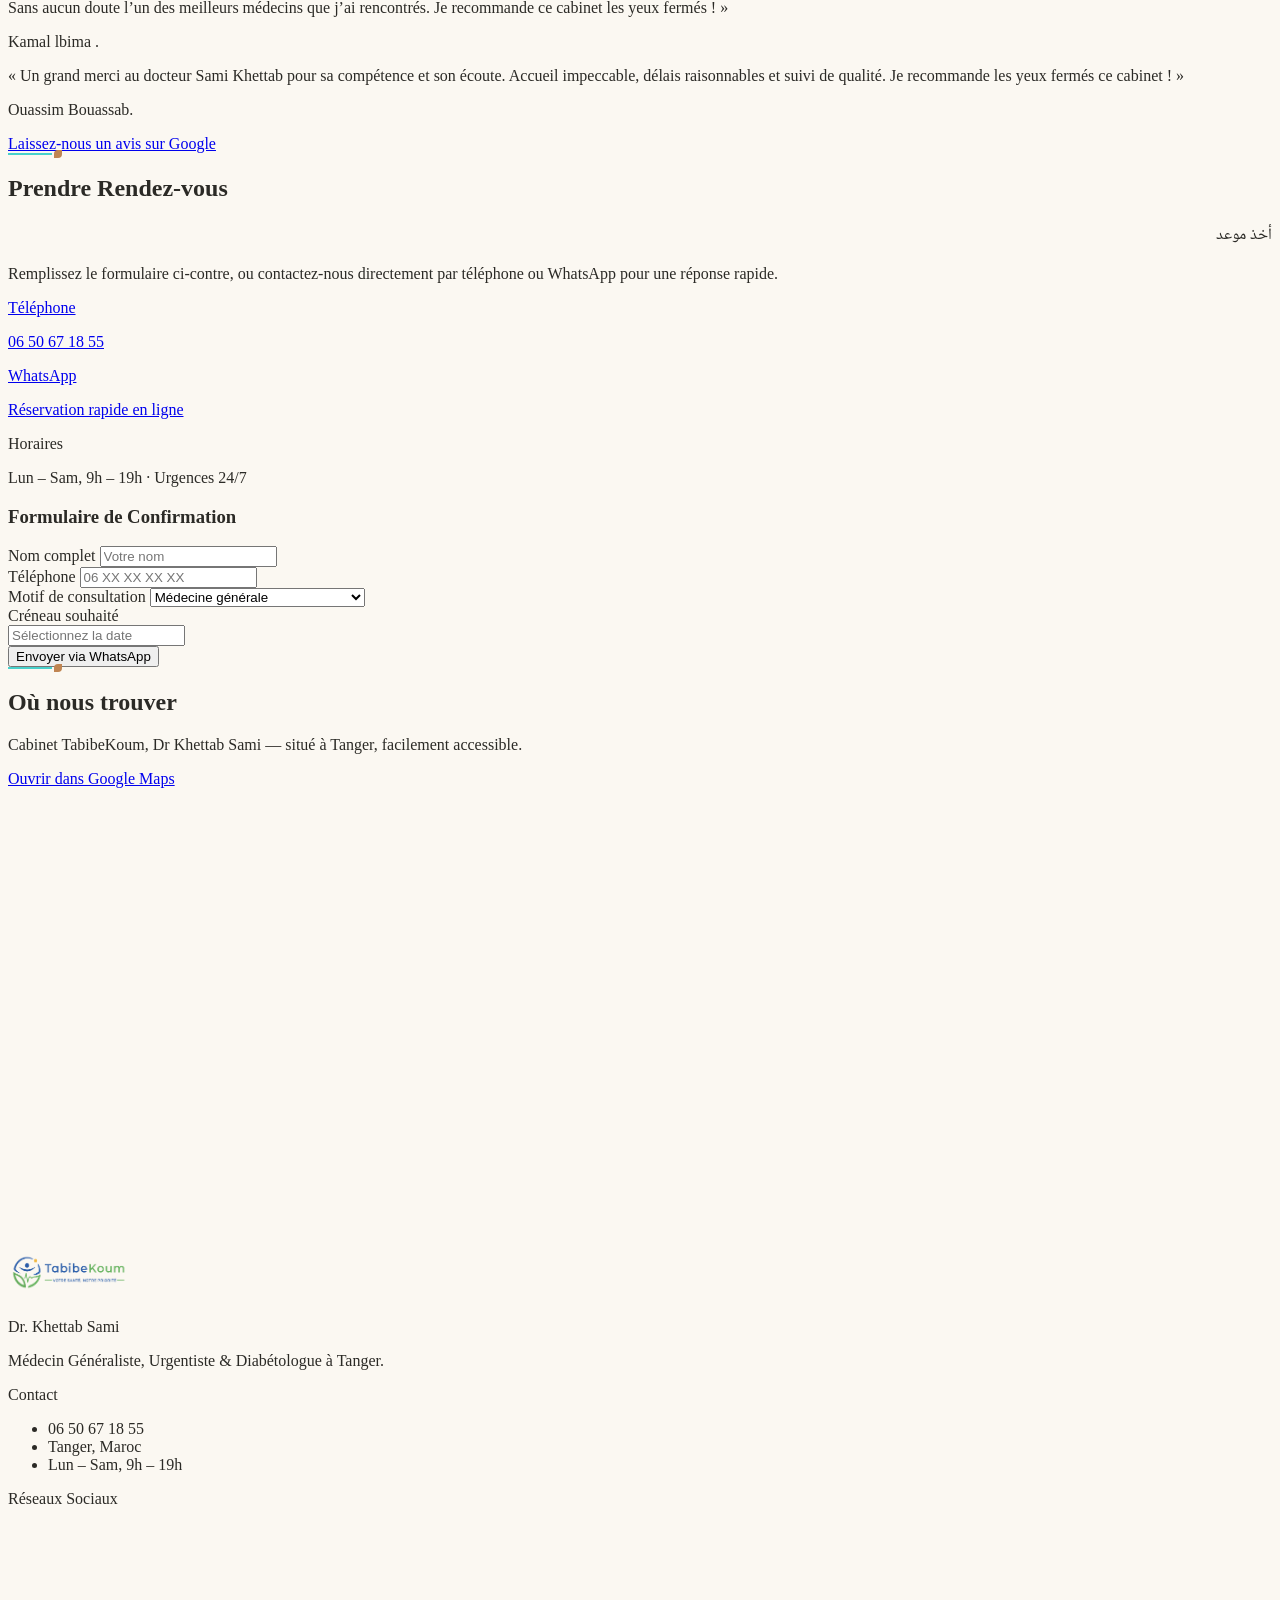
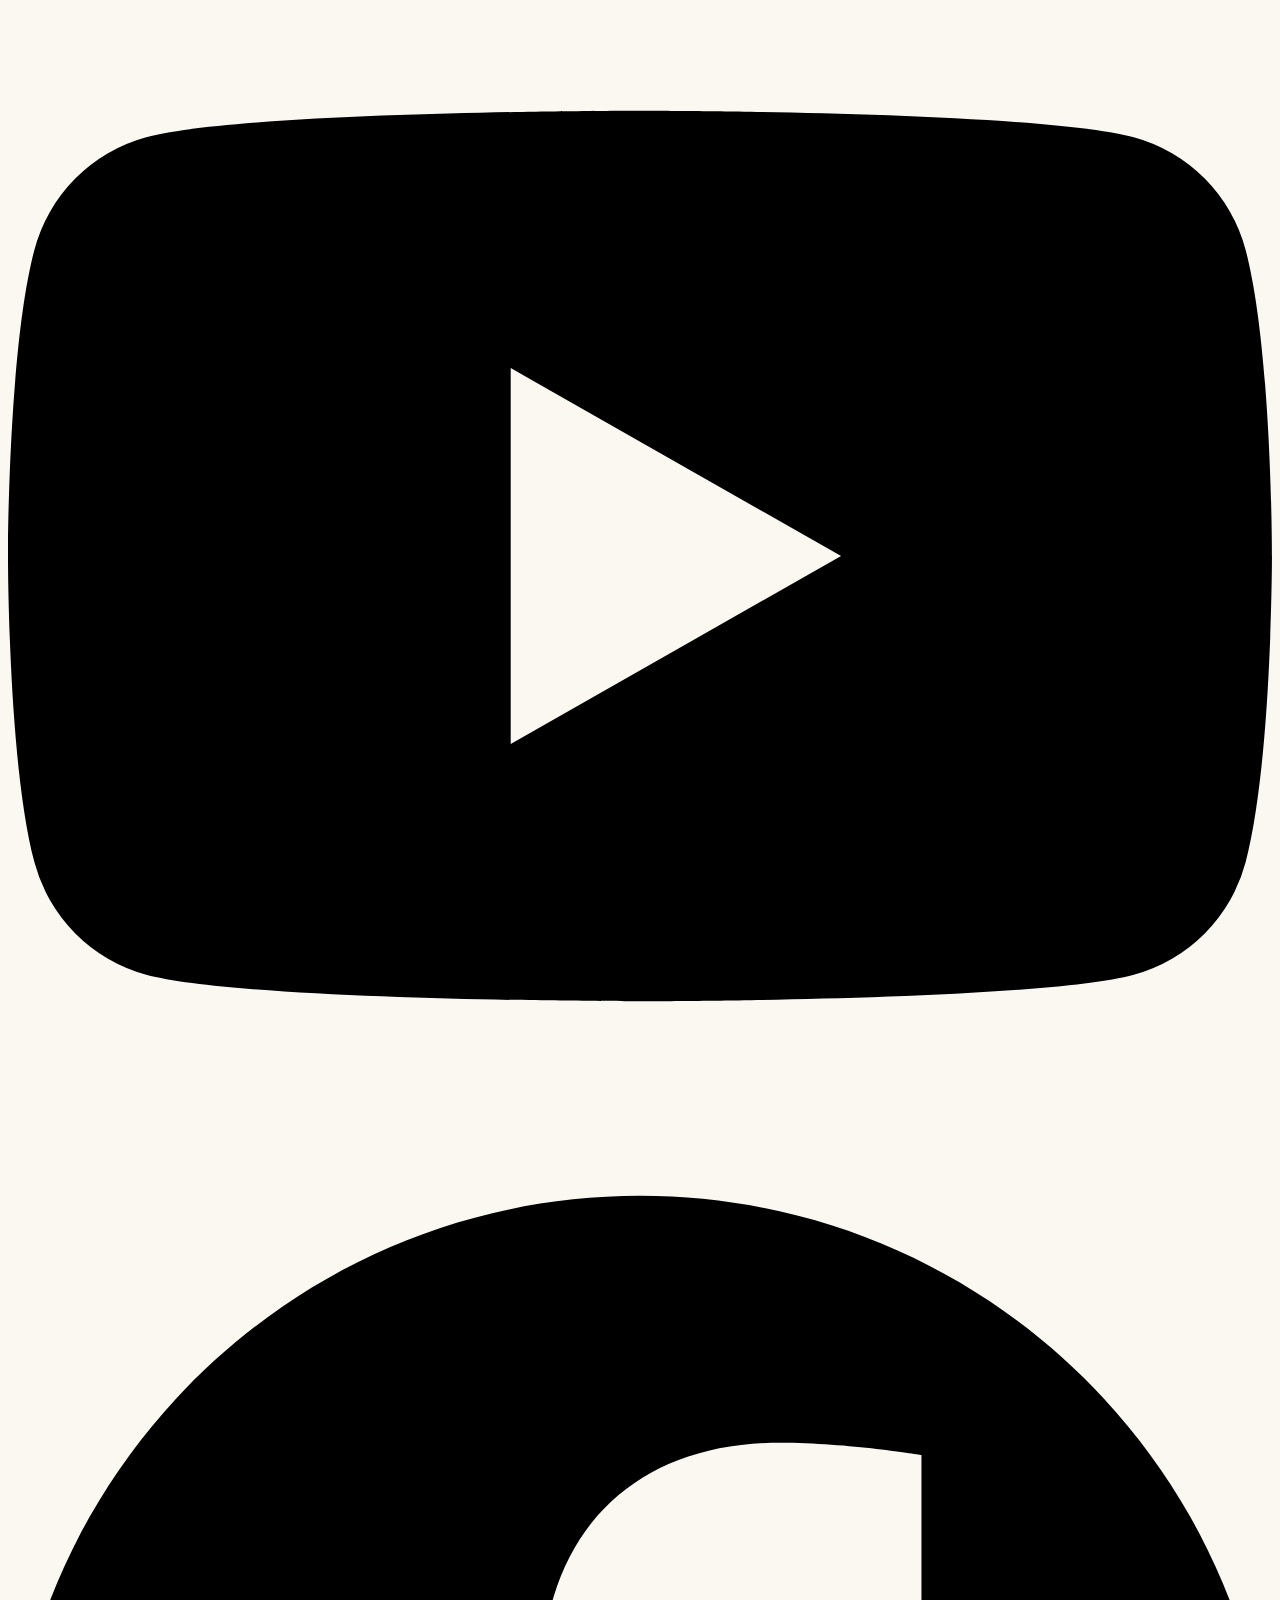
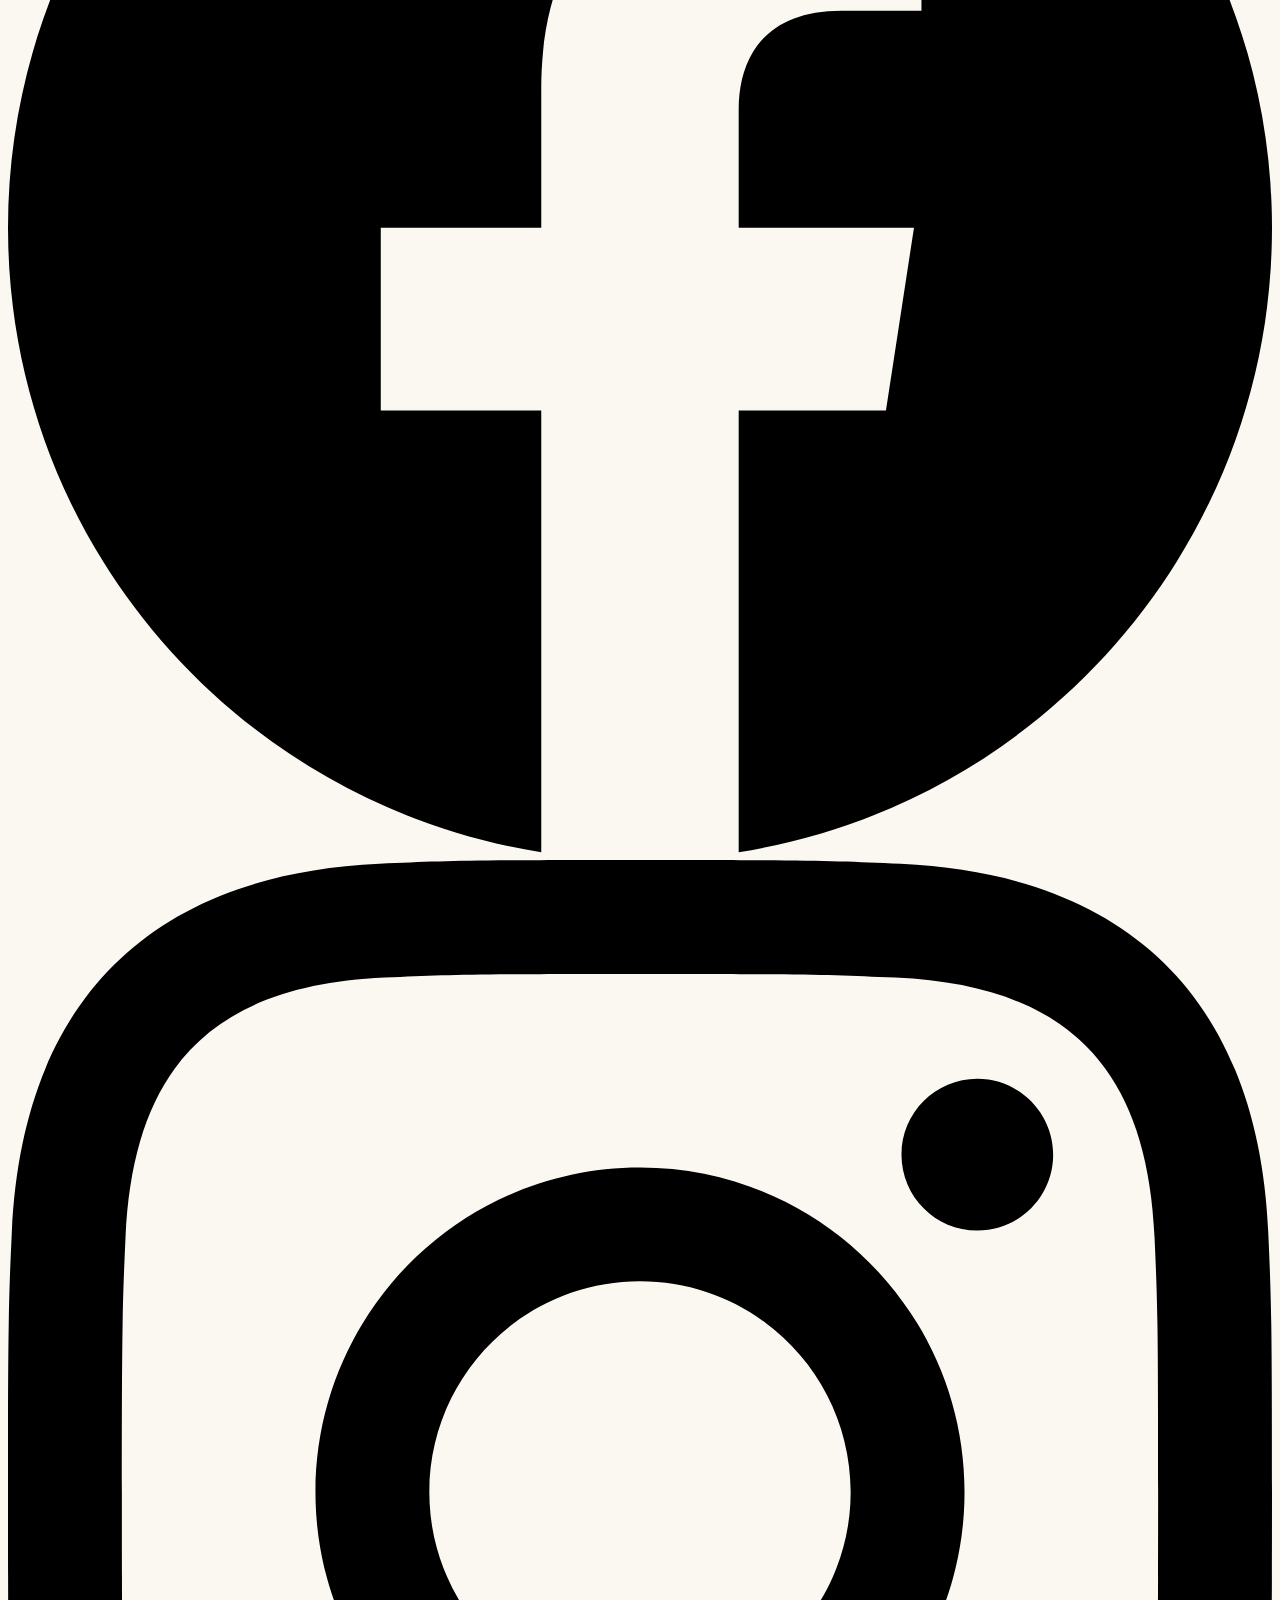
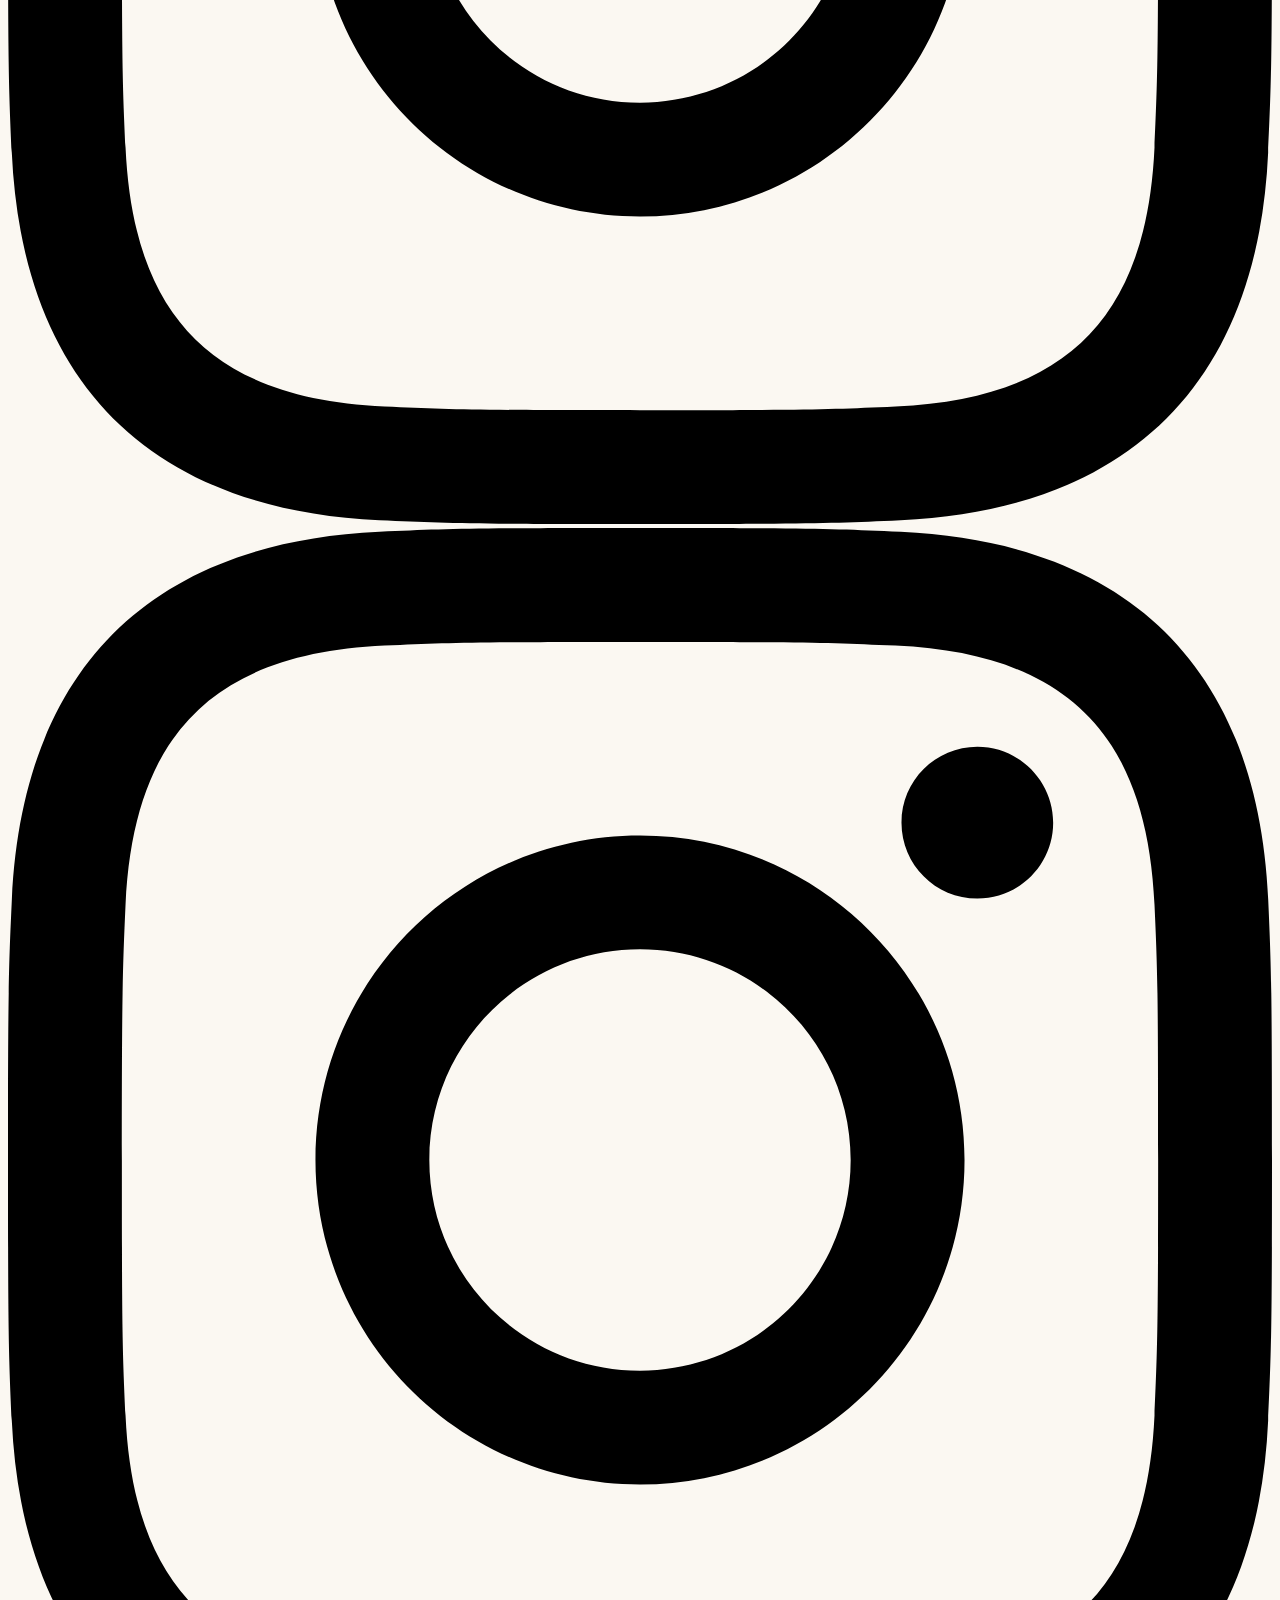
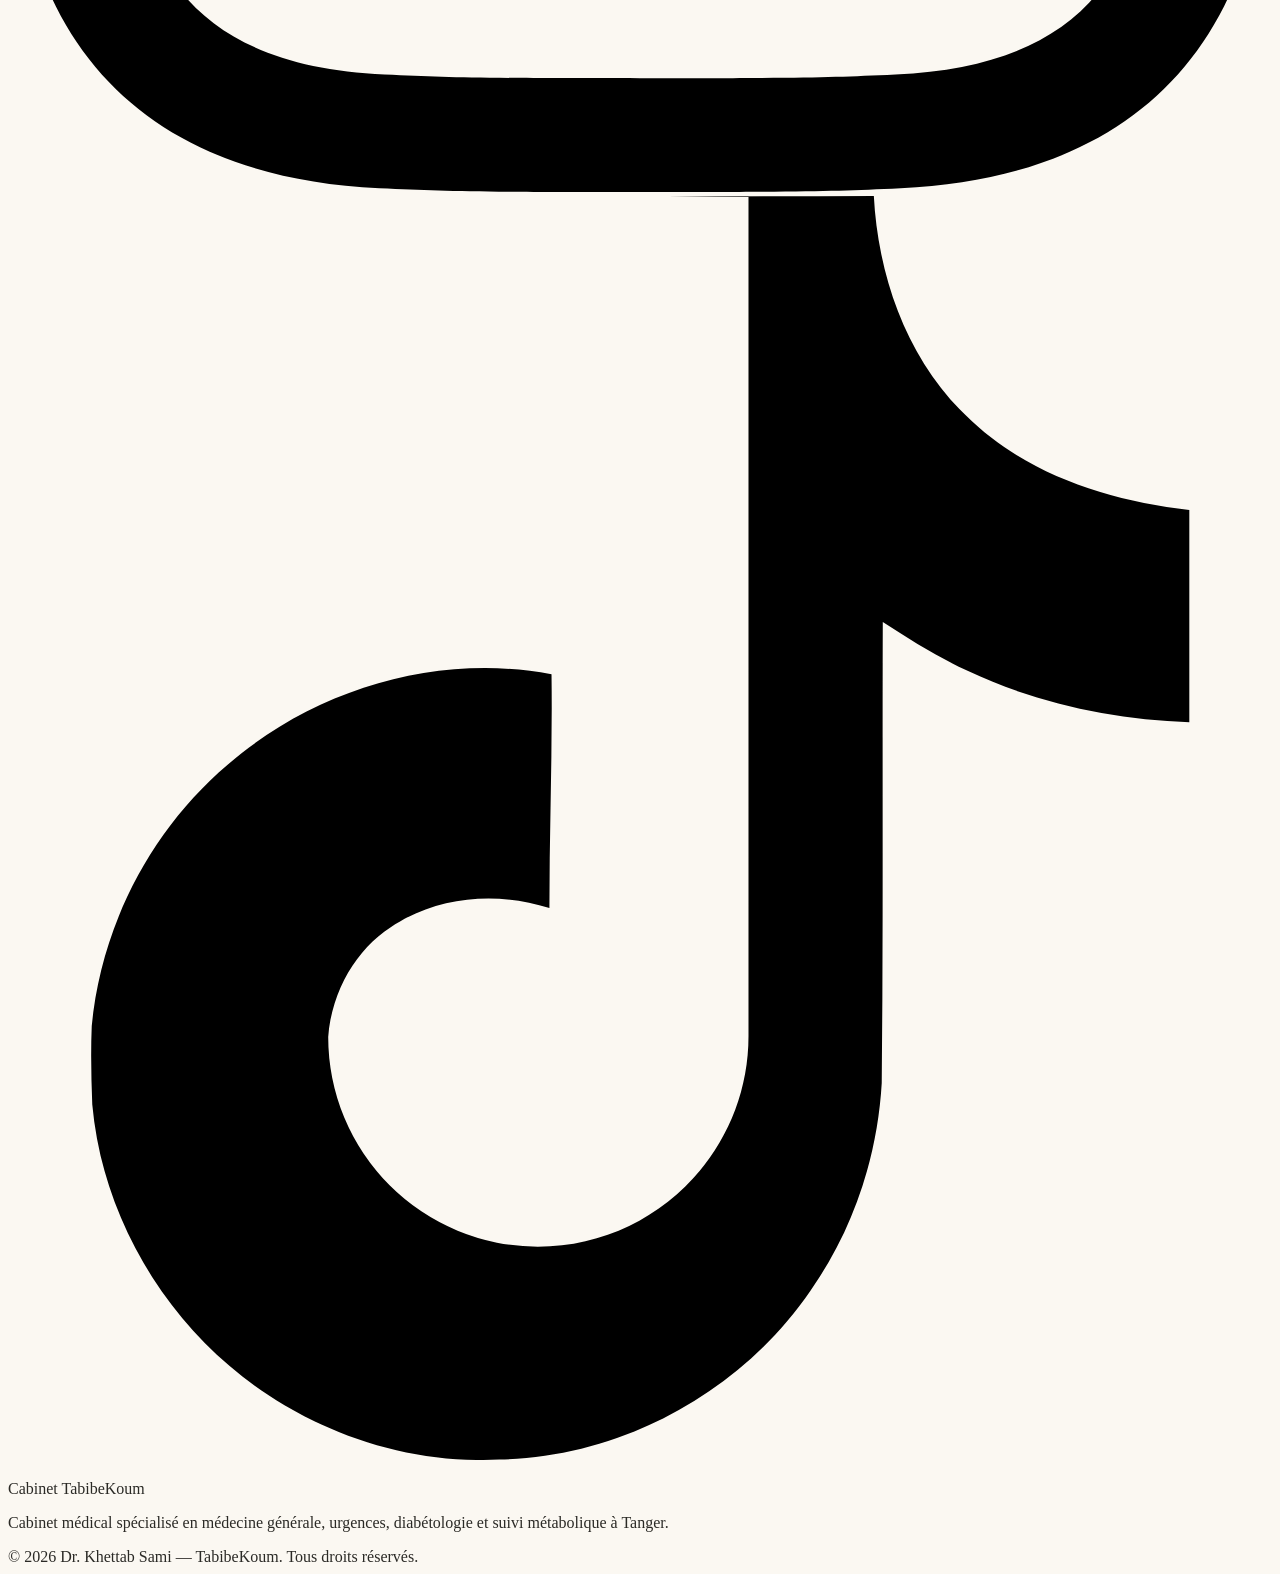
==== commit cea05745: "fin de projet ..." ====
--- a/index.html
+++ b/index.html
@@ -254,6 +254,7 @@
 
     <div class="flex items-center gap-3">
       <!-- Interrupteur Clair / Sombre : sous le logo en mobile, position normale à partir de sm -->
+  
 <button
   type="button"
   data-theme-toggle
@@ -264,7 +265,7 @@
 >
   <span class="absolute left-1 hidden sm:flex items-center justify-center text-amber-500 opacity-100 dark:opacity-30 transition-opacity duration-300">
     <i data-lucide="sun" class="w-3 h-3"></i>
-  </span>
+  </span> 
   <span class="absolute right-1 hidden sm:flex items-center justify-center text-slate-400 dark:text-forest-300 opacity-30 dark:opacity-100 transition-opacity duration-300">
     <i data-lucide="moon" class="w-3 h-3"></i>
   </span>
--- a/style.css
+++ b/style.css
@@ -2,18 +2,6 @@
 /* ============================================================
    🌙 PALETTE DU MODE SOMBRE — LE SEUL ENDROIT À MODIFIER
    ------------------------------------------------------------
-   Chaque valeur est un triplet RGB "R G B" (sans virgules, sans
-   "rgb()") utilisé par Tailwind pour générer les classes
-   dark:bg-night-*, dark:text-night-*, dark:border-night-*, etc.
-   avec support de l'opacité (ex: dark:bg-night-800/60).
-
-   Changez juste les chiffres ci-dessous pour essayer d'autres
-   couleurs — TOUT le site en mode sombre se met à jour, sans
-   toucher au HTML. Redémarrez/rafraîchissez la page pour voir
-   le résultat.
-
-   Outil pratique pour convertir un HEX en "R G B" :
-   https://www.rapidtables.com/convert/color/hex-to-rgb.html
    ------------------------------------------------------------ */
 --night-100: 241 245 249; /* texte clair sur fond sombre */
 --night-300: 203 213 225; /* texte secondaire */
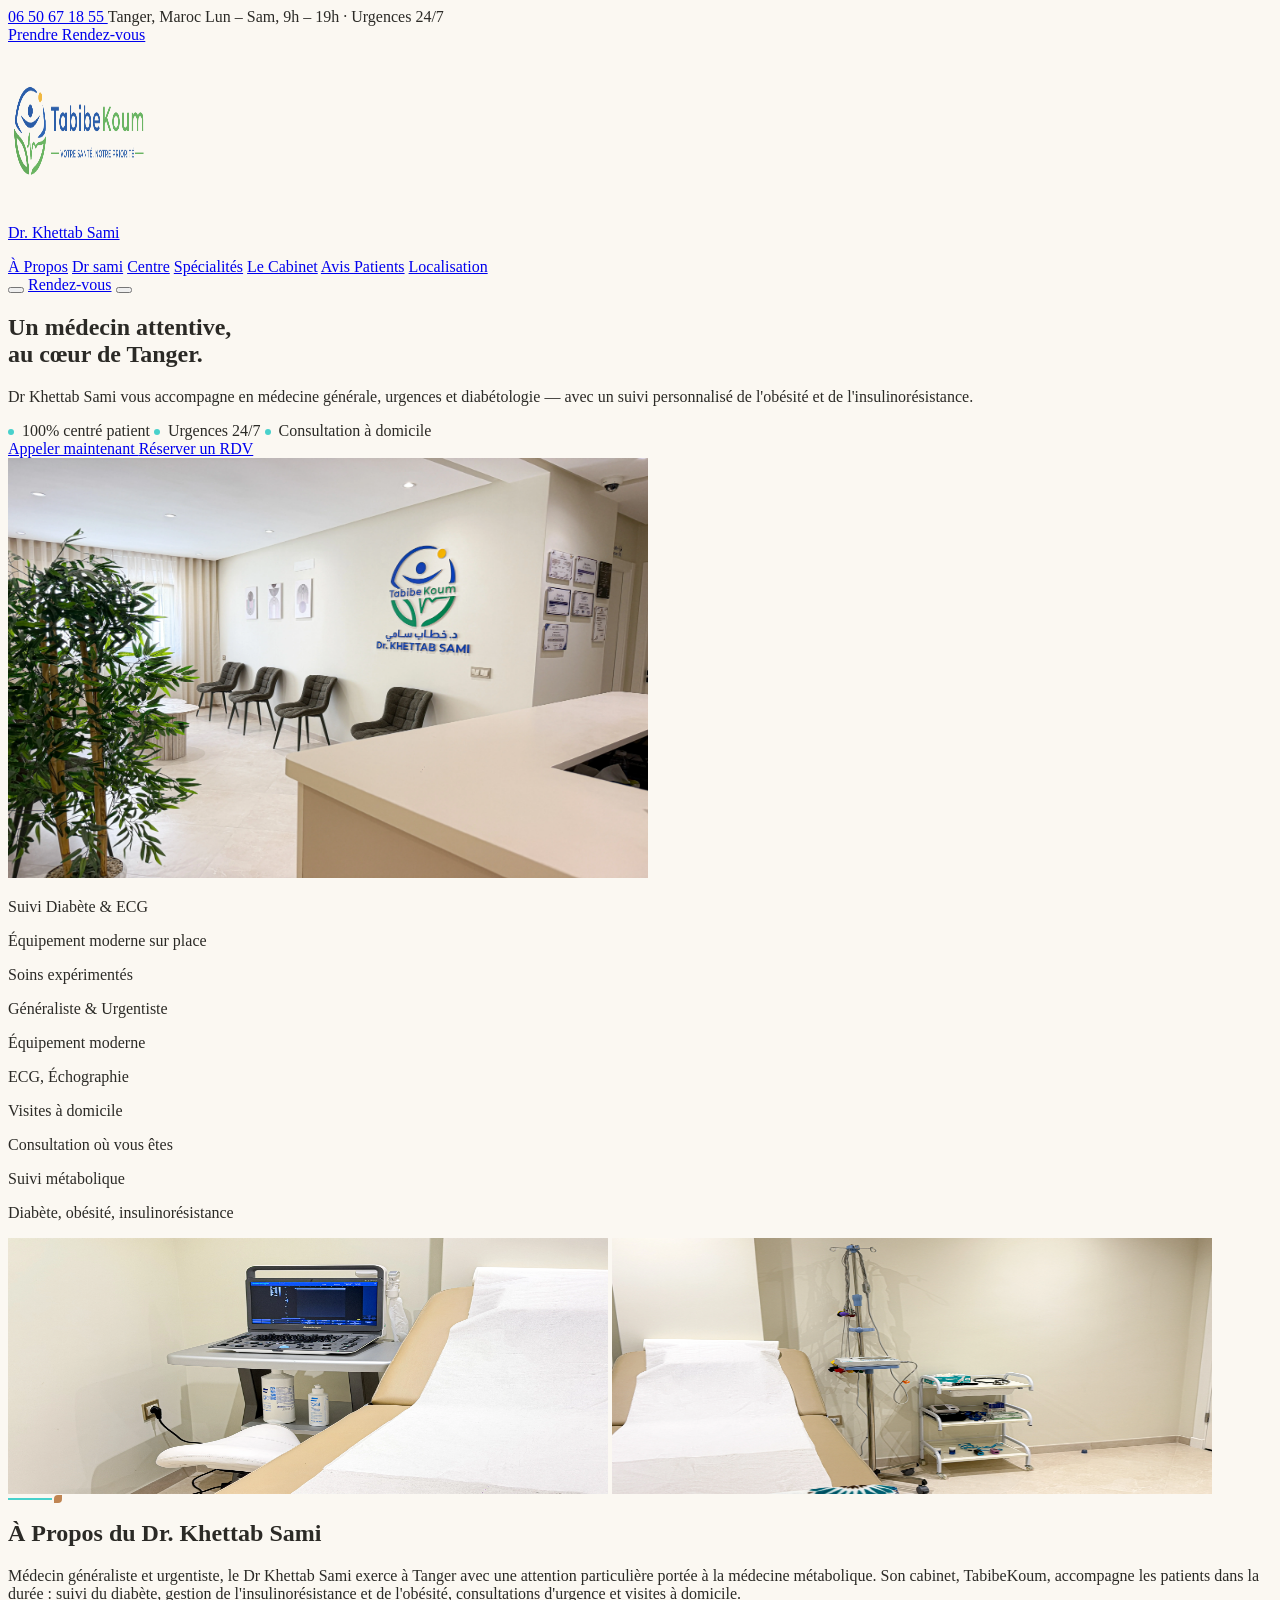
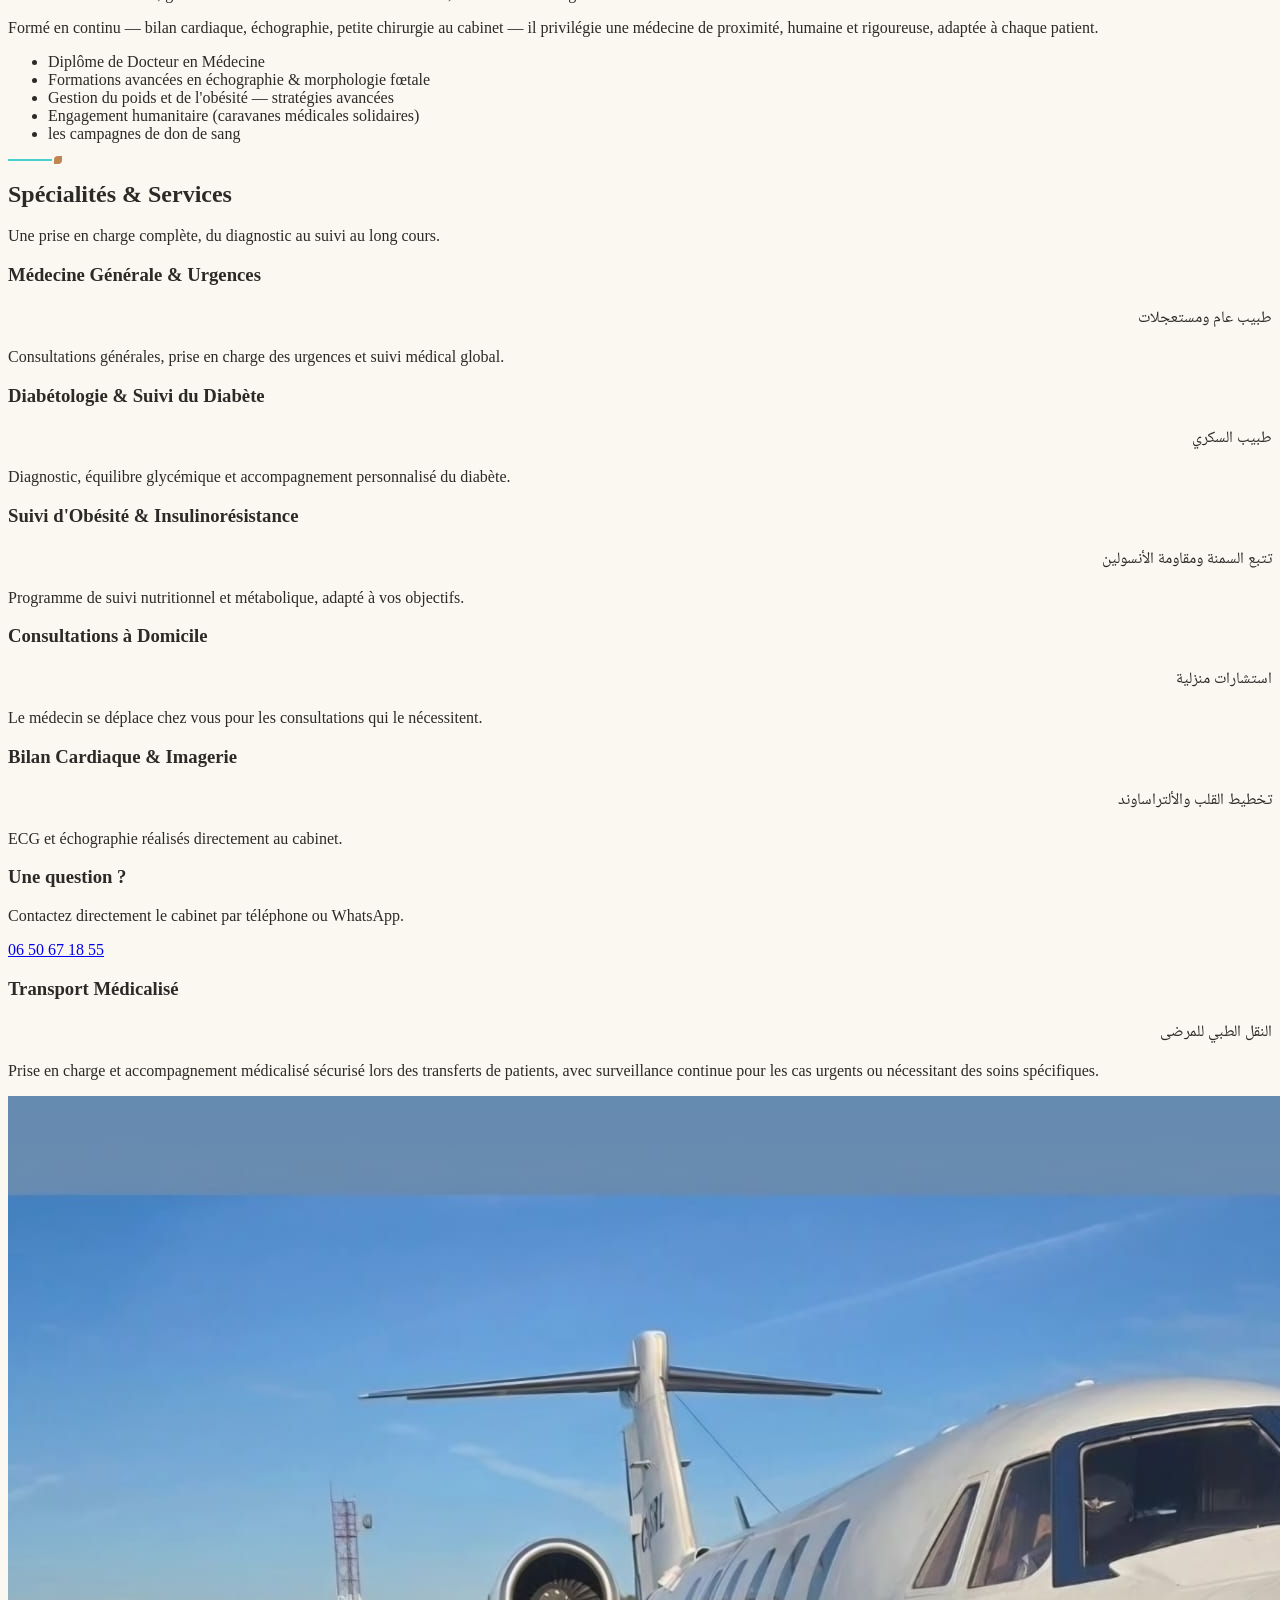
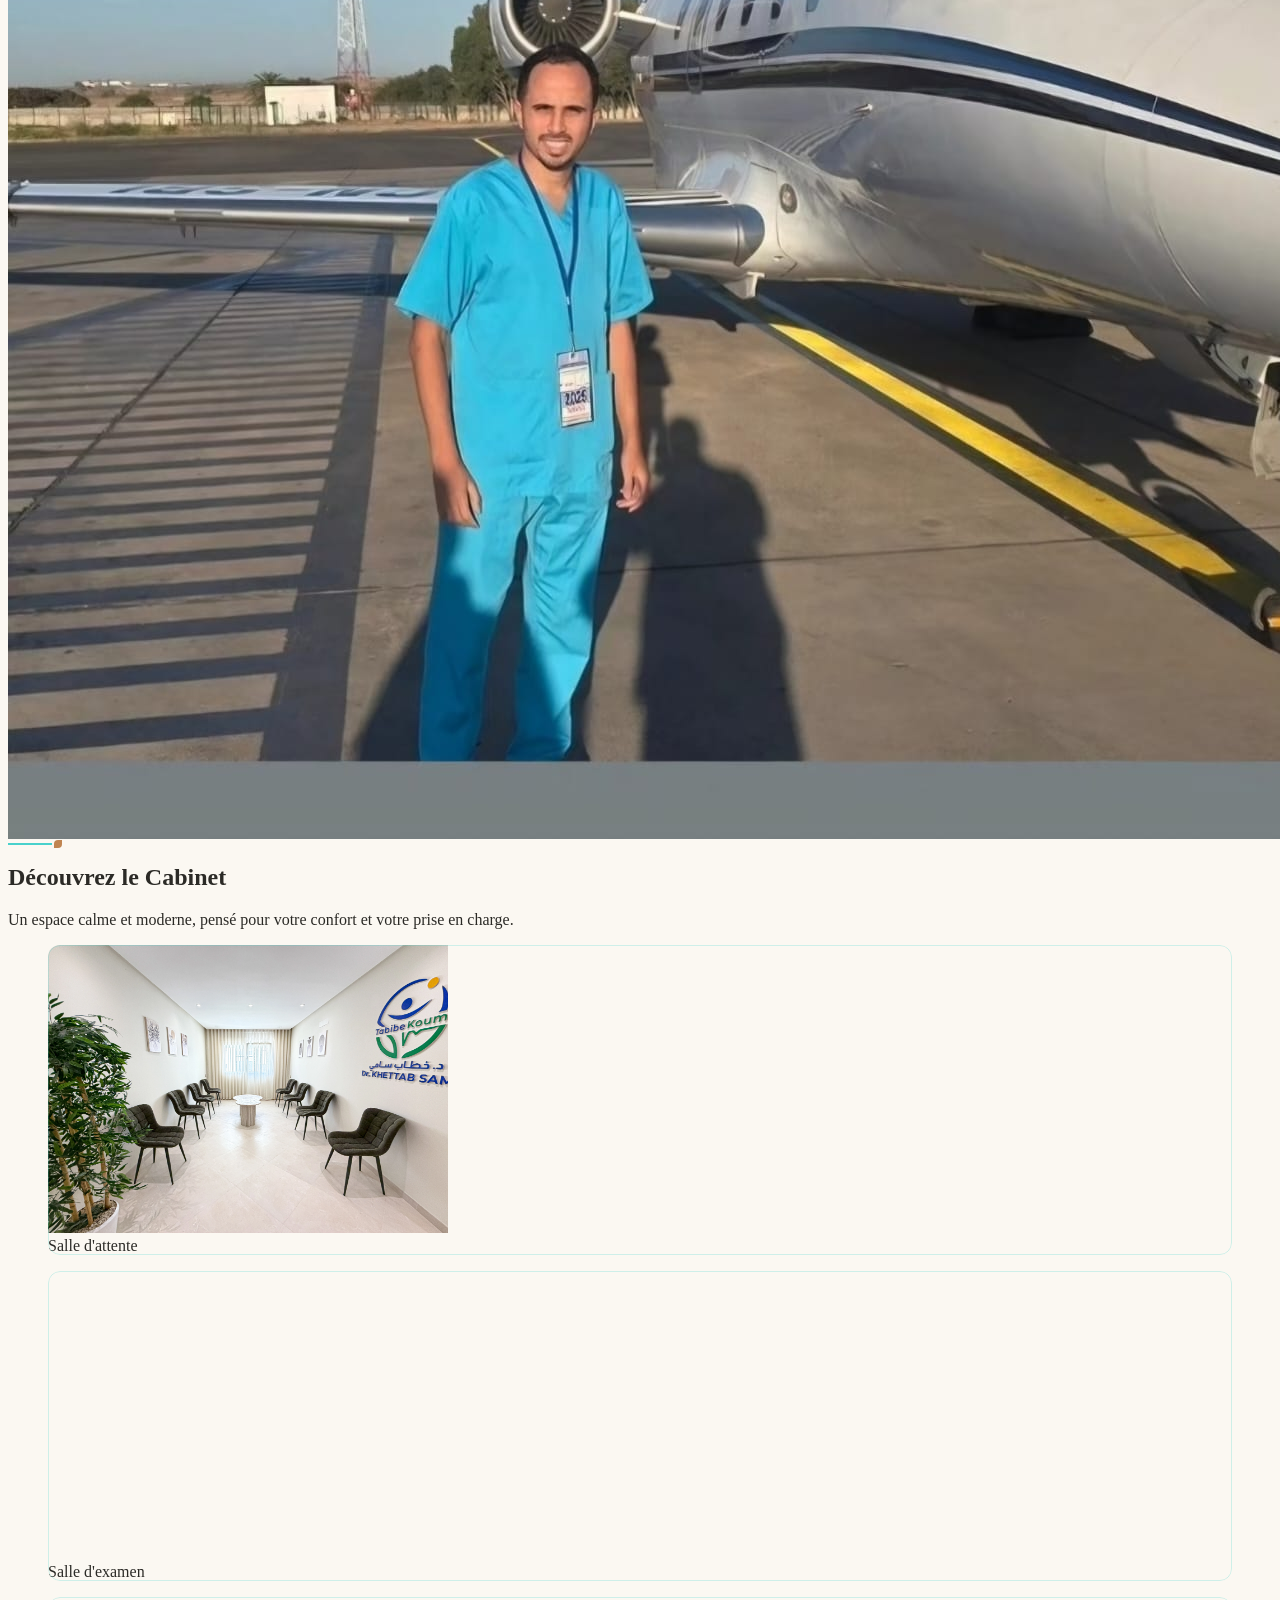
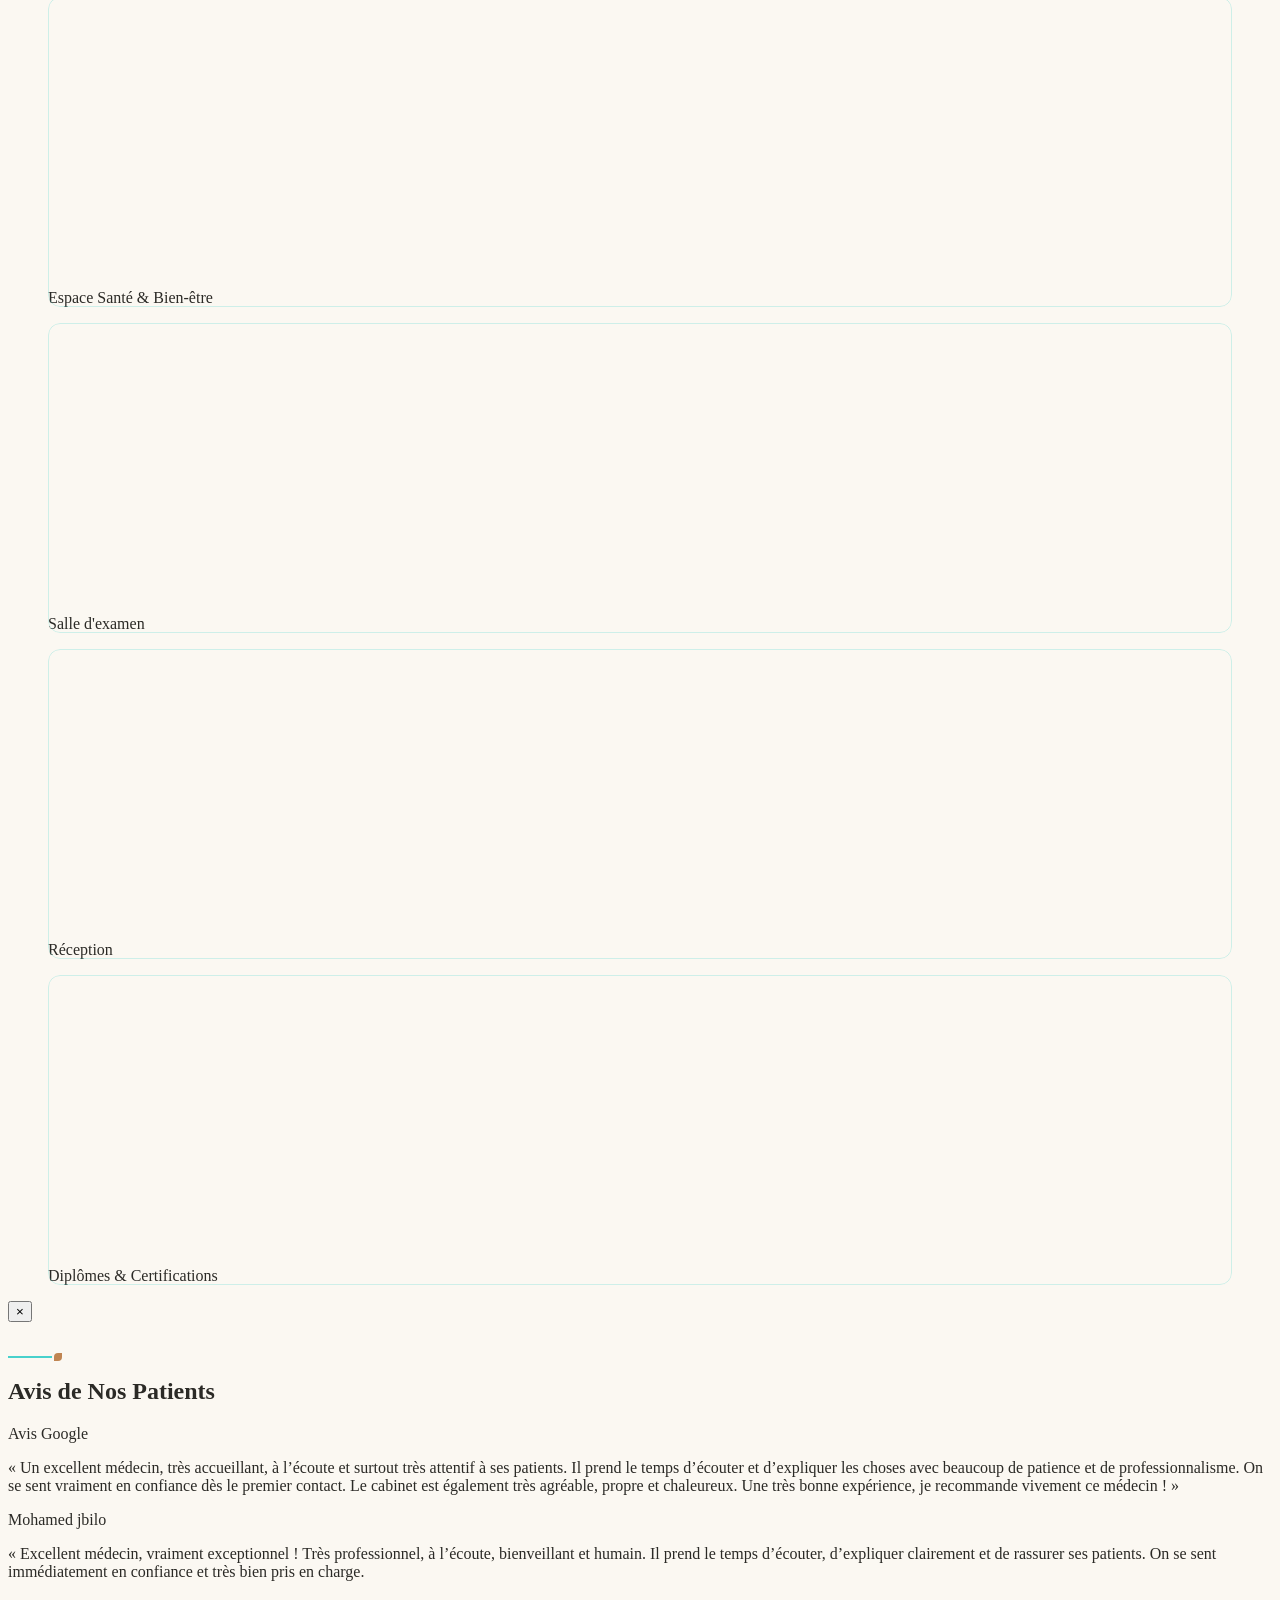
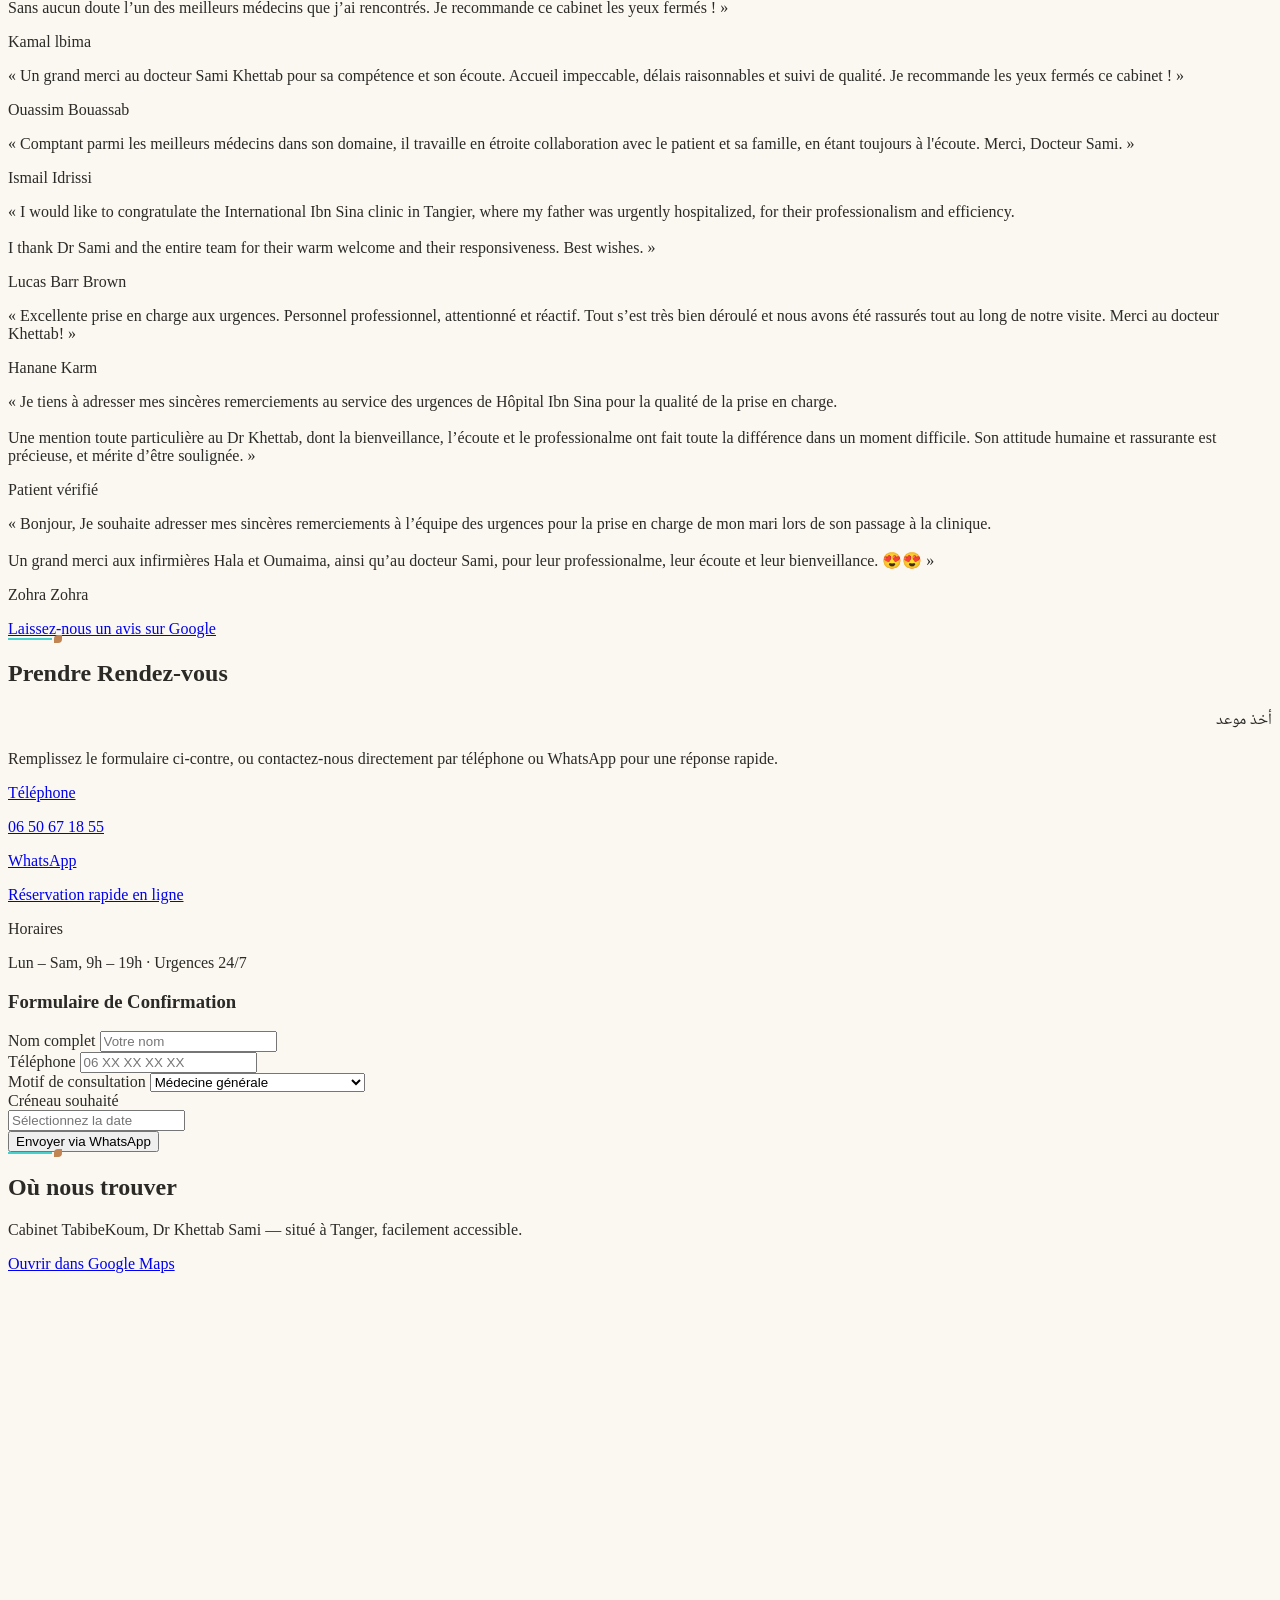
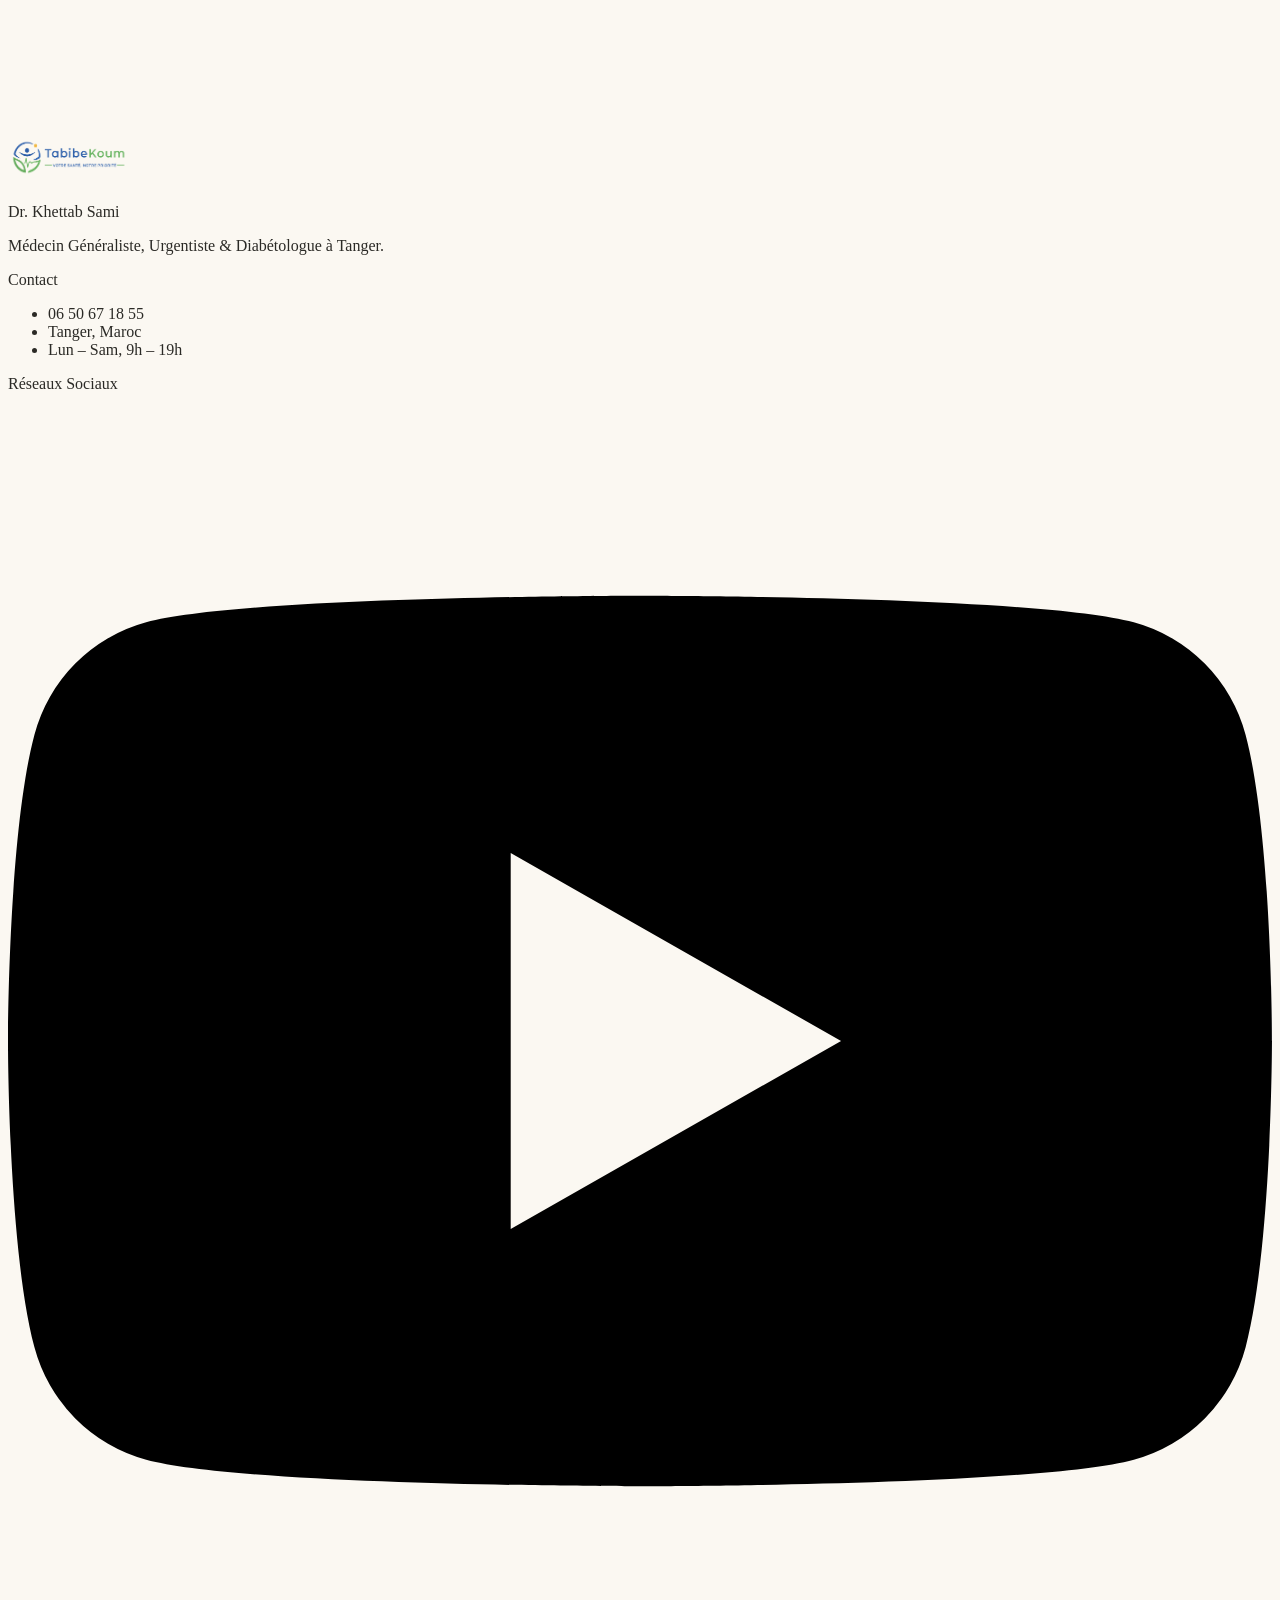
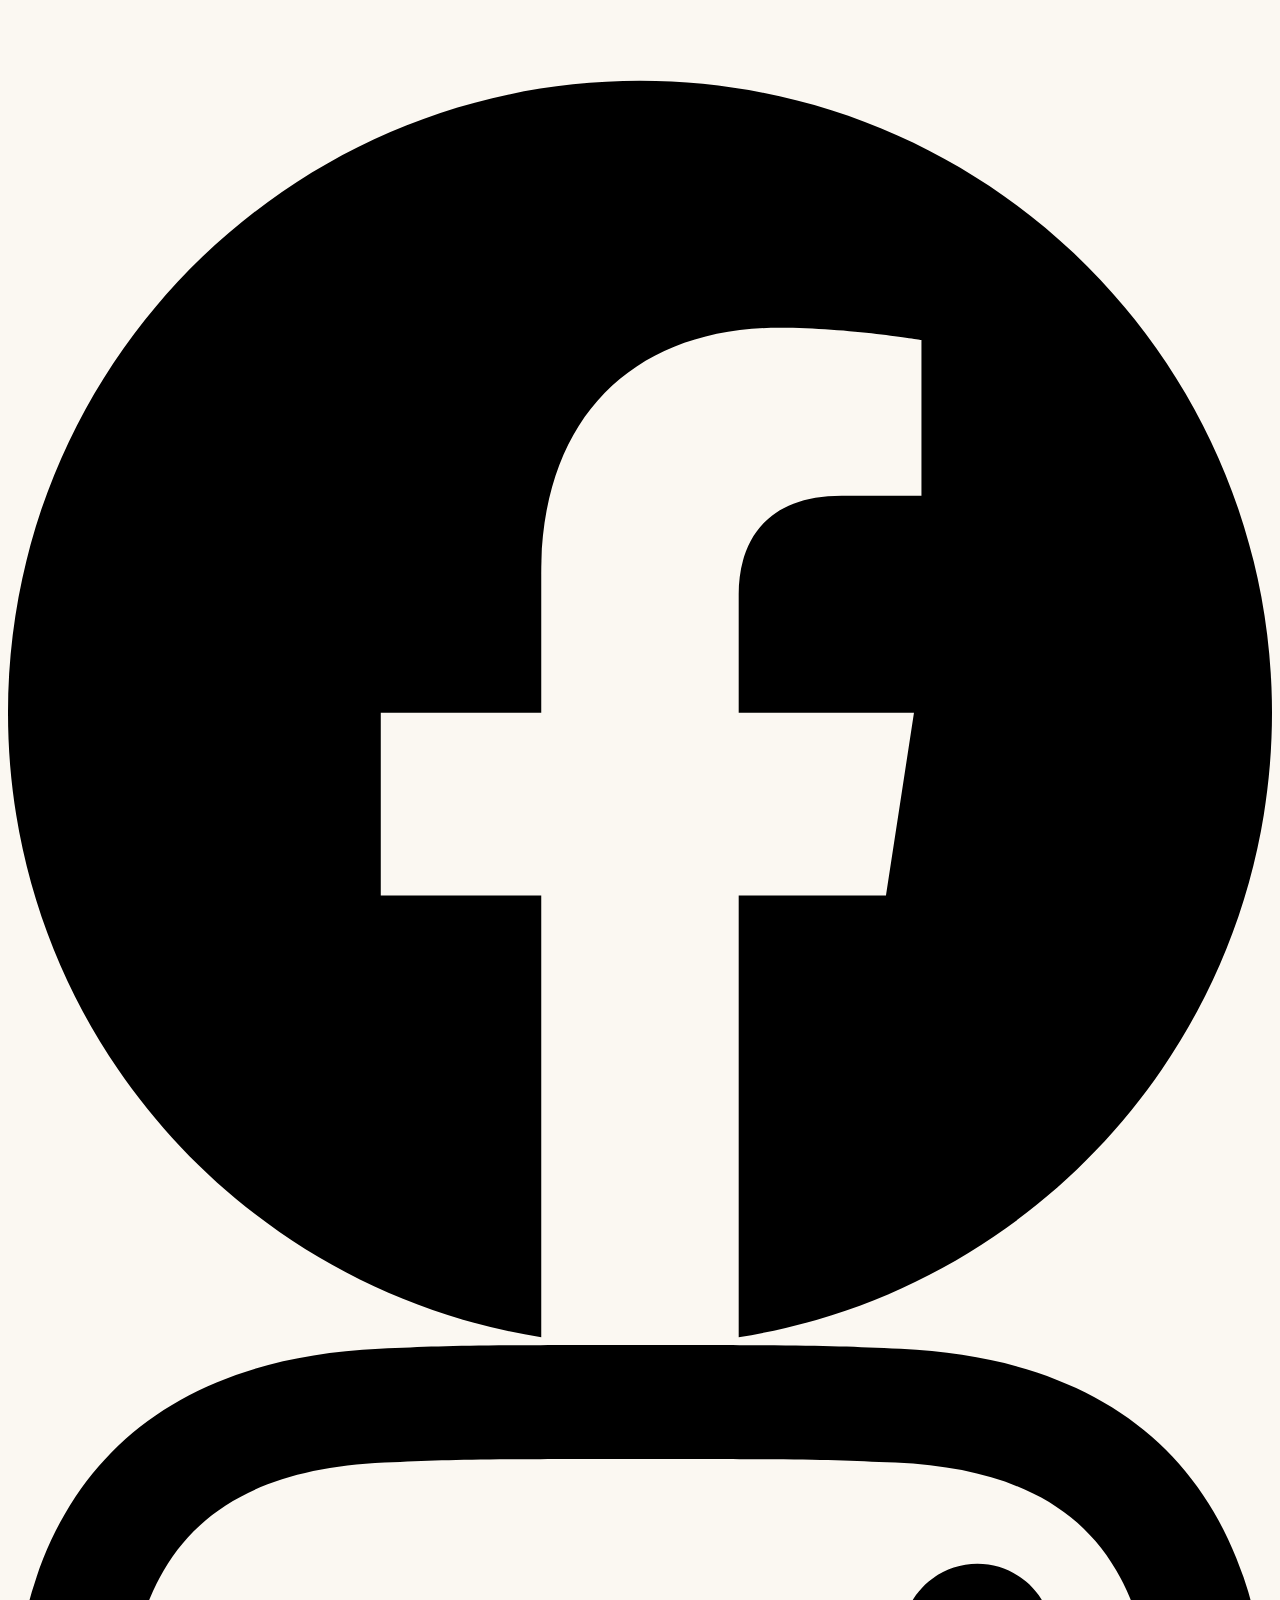
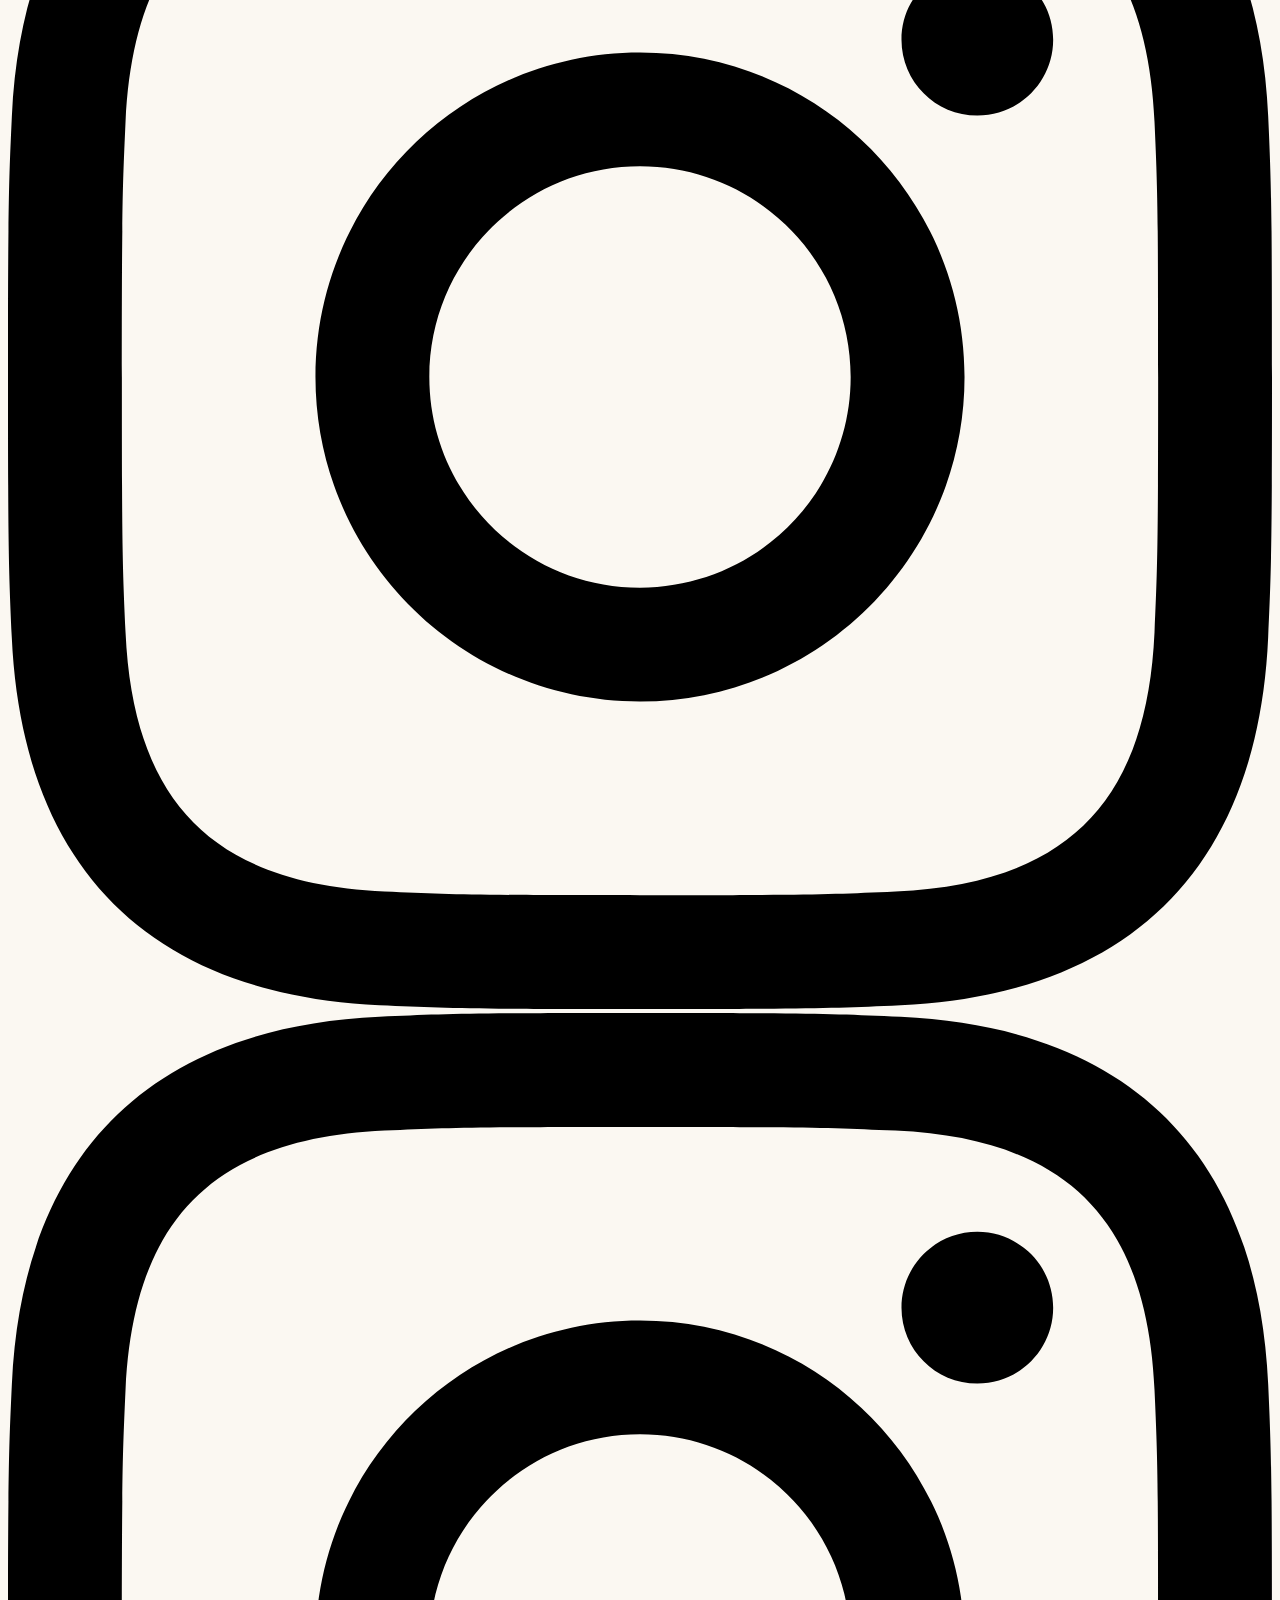
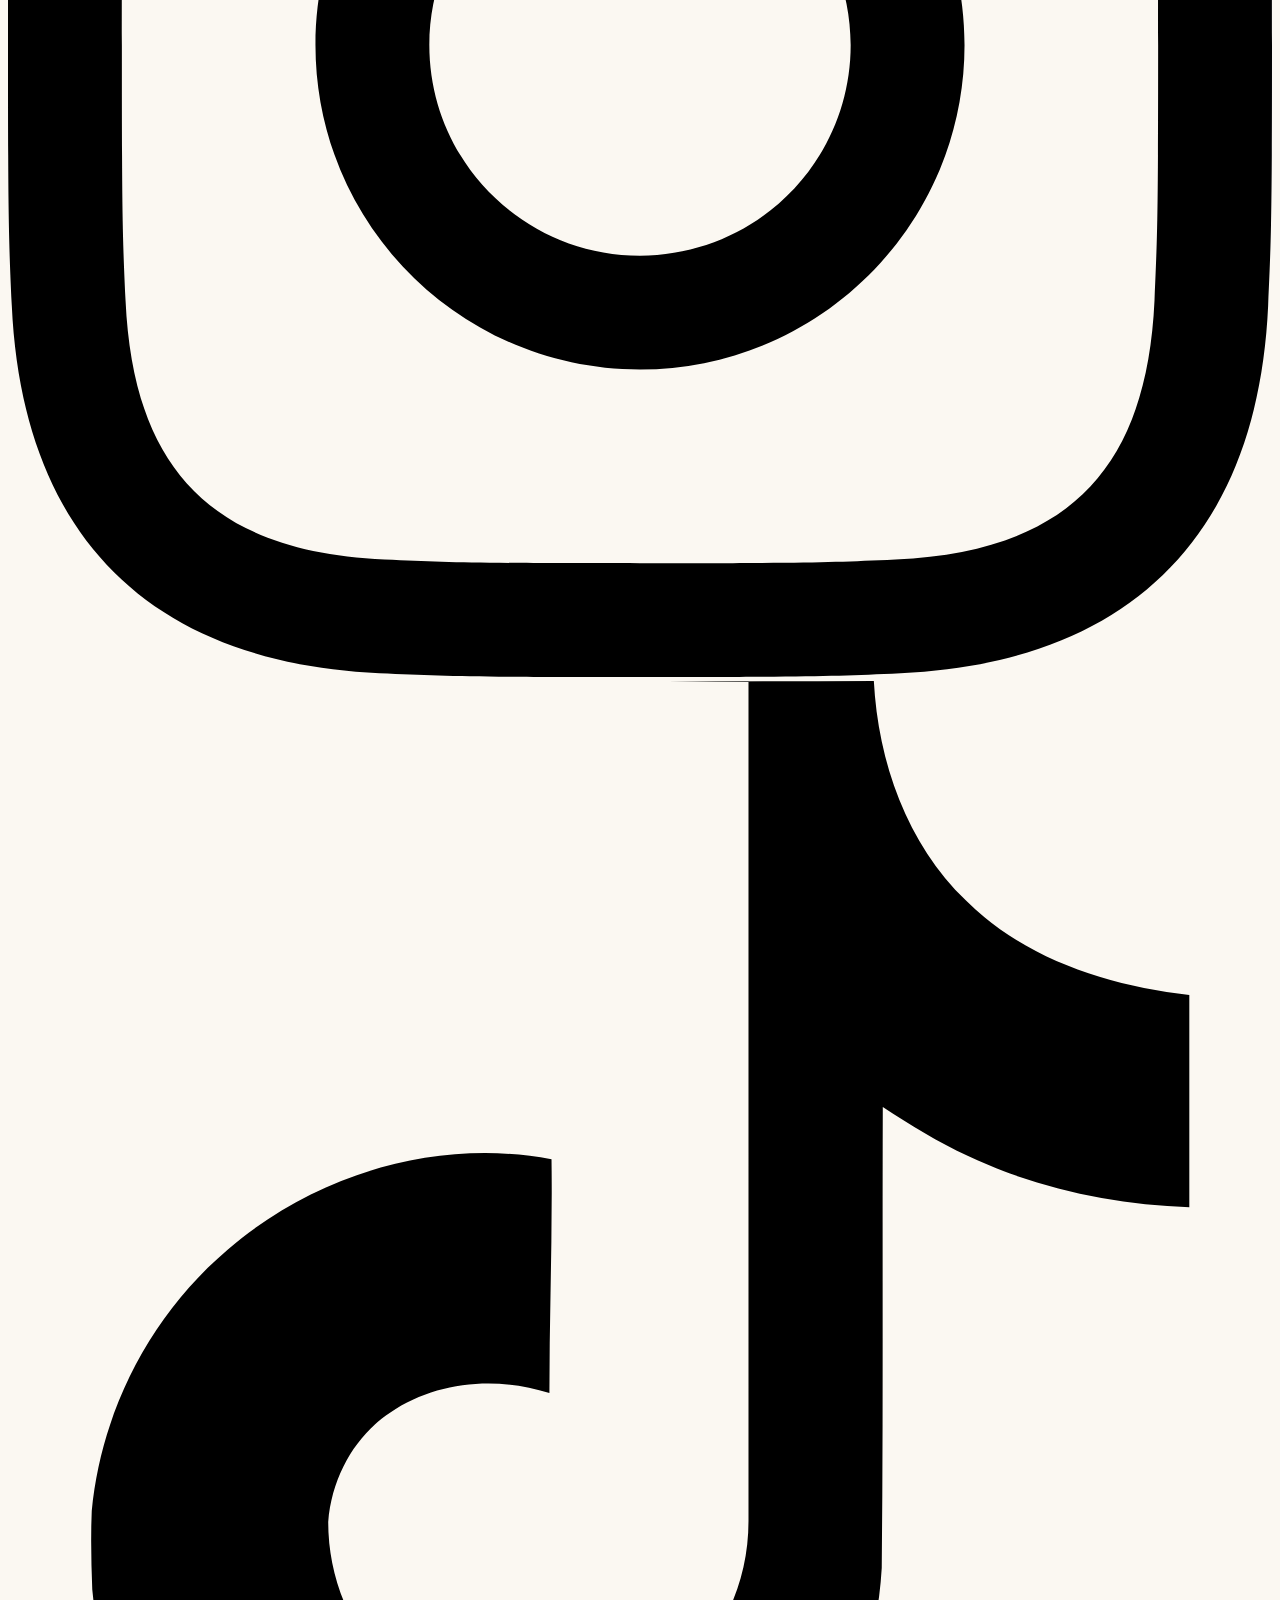
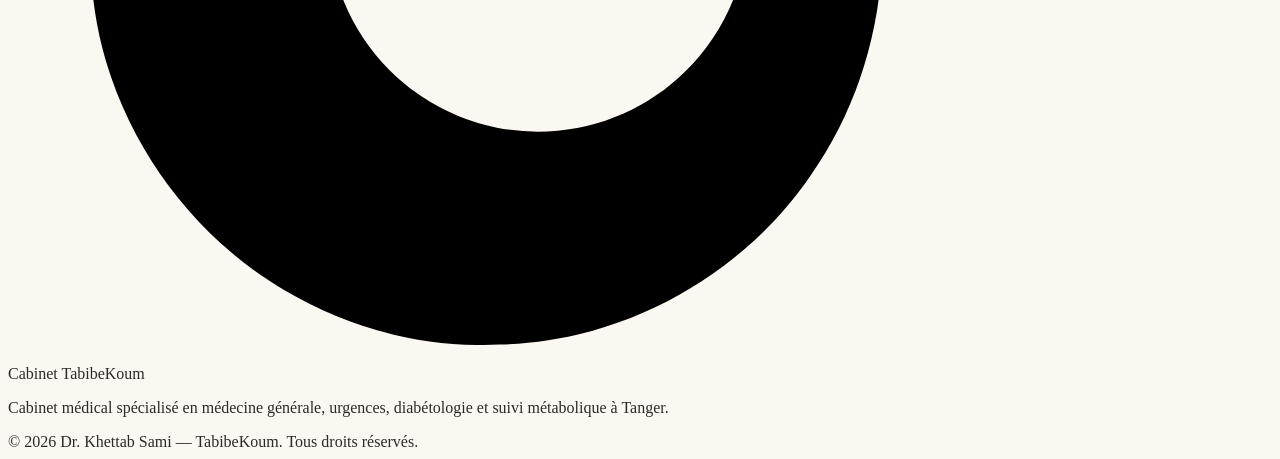
==== commit fd8480c9: "nouvelle avis de ibn sina" ====
--- a/index.html
+++ b/index.html
@@ -537,22 +537,81 @@
       </div>
     </div>
 
-    <div class="grid md:grid-cols-3 gap-6">
-      <div class="bg-white rounded-xl p-6 shadow-sm border border-forest-100 dark:bg-slate-800 dark:border-slate-700/50">
-        <div class="flex gap-1 mb-3 text-clay"><i data-lucide="star" class="w-4 h-4 fill-clay"></i><i data-lucide="star" class="w-4 h-4 fill-clay"></i><i data-lucide="star" class="w-4 h-4 fill-clay"></i><i data-lucide="star" class="w-4 h-4 fill-clay"></i><i data-lucide="star" class="w-4 h-4 fill-clay"></i></div>
-        <p class="text-ink/80 text-sm mb-4 dark:text-slate-300">« Un excellent médecin, très accueillant, à l’écoute et surtout très attentif à ses patients. Il prend le temps d’écouter et d’expliquer les choses avec beaucoup de patience et de professionnalisme. On se sent vraiment en confiance dès le premier contact. Le cabinet est également très agréable, propre et chaleureux. Une très bonne expérience, je recommande vivement ce médecin ! »</p>
-        <p class="font-semibold text-forest-900 text-sm dark:text-white">Mohamed jbilo.</p>
-      </div>
-      <div class="bg-white rounded-xl p-6 shadow-sm border border-forest-100 dark:bg-slate-800 dark:border-slate-700/50">
-        <div class="flex gap-1 mb-3 text-clay"><i data-lucide="star" class="w-4 h-4 fill-clay"></i><i data-lucide="star" class="w-4 h-4 fill-clay"></i><i data-lucide="star" class="w-4 h-4 fill-clay"></i><i data-lucide="star" class="w-4 h-4 fill-clay"></i><i data-lucide="star" class="w-4 h-4 fill-clay"></i></div>
-        <p class="text-ink/80 text-sm mb-4 dark:text-slate-300">« Excellent médecin, vraiment exceptionnel ! Très professionnel, à l’écoute, bienveillant et humain. Il prend le temps d’écouter, d’expliquer clairement et de rassurer ses patients. On se sent immédiatement en confiance et très bien pris en charge.<br><br>Sans aucun doute l’un des meilleurs médecins que j’ai rencontrés. Je recommande ce cabinet les yeux fermés ! »</p>
-        <p class="font-semibold text-forest-900 text-sm dark:text-white">Kamal lbima .</p>
-      </div>
-      <div class="bg-white rounded-xl p-6 shadow-sm border border-forest-100 dark:bg-slate-800 dark:border-slate-700/50">
-        <div class="flex gap-1 mb-3 text-clay"><i data-lucide="star" class="w-4 h-4 fill-clay"></i><i data-lucide="star" class="w-4 h-4 fill-clay"></i><i data-lucide="star" class="w-4 h-4 fill-clay"></i><i data-lucide="star" class="w-4 h-4 fill-clay"></i><i data-lucide="star" class="w-4 h-4 fill-clay"></i></div>
-        <p class="text-ink/80 text-sm mb-4 dark:text-slate-300">« Un grand merci au docteur Sami Khettab pour sa compétence et son écoute. Accueil impeccable, délais raisonnables et suivi de qualité. Je recommande les yeux fermés ce cabinet ! »</p>
-        <p class="font-semibold text-forest-900 text-sm dark:text-white">Ouassim Bouassab.</p>
-      </div>
+    <!-- Responsive Grid: 1 col (mobile), 2 cols (tablet), 3 cols (desktop) -->
+    <div class="grid grid-cols-1 md:grid-cols-2 lg:grid-cols-3 gap-6">
+      
+      <!-- Avis Original 1 -->
+      <div class="bg-white rounded-xl p-6 shadow-sm border border-forest-100 flex flex-col justify-between dark:bg-slate-800 dark:border-slate-700/50">
+        <div>
+          <div class="flex gap-1 mb-3 text-clay"><i data-lucide="star" class="w-4 h-4 fill-clay"></i><i data-lucide="star" class="w-4 h-4 fill-clay"></i><i data-lucide="star" class="w-4 h-4 fill-clay"></i><i data-lucide="star" class="w-4 h-4 fill-clay"></i><i data-lucide="star" class="w-4 h-4 fill-clay"></i></div>
+          <p class="text-ink/80 text-sm mb-4 dark:text-slate-300">« Un excellent médecin, très accueillant, à l’écoute et surtout très attentif à ses patients. Il prend le temps d’écouter et d’expliquer les choses avec beaucoup de patience et de professionnalisme. On se sent vraiment en confiance dès le premier contact. Le cabinet est également très agréable, propre et chaleureux. Une très bonne expérience, je recommande vivement ce médecin ! »</p>
+        </div>
+        <p class="font-semibold text-forest-900 text-sm dark:text-white">Mohamed jbilo</p>
+      </div>
+
+      <!-- Avis Original 2 -->
+      <div class="bg-white rounded-xl p-6 shadow-sm border border-forest-100 flex flex-col justify-between dark:bg-slate-800 dark:border-slate-700/50">
+        <div>
+          <div class="flex gap-1 mb-3 text-clay"><i data-lucide="star" class="w-4 h-4 fill-clay"></i><i data-lucide="star" class="w-4 h-4 fill-clay"></i><i data-lucide="star" class="w-4 h-4 fill-clay"></i><i data-lucide="star" class="w-4 h-4 fill-clay"></i><i data-lucide="star" class="w-4 h-4 fill-clay"></i></div>
+          <p class="text-ink/80 text-sm mb-4 dark:text-slate-300">« Excellent médecin, vraiment exceptionnel ! Très professionnel, à l’écoute, bienveillant et humain. Il prend le temps d’écouter, d’expliquer clairement et de rassurer ses patients. On se sent immédiatement en confiance et très bien pris en charge.<br><br>Sans aucun doute l’un des meilleurs médecins que j’ai rencontrés. Je recommande ce cabinet les yeux fermés ! »</p>
+        </div>
+        <p class="font-semibold text-forest-900 text-sm dark:text-white">Kamal lbima</p>
+      </div>
+
+      <!-- Avis Original 3 -->
+      <div class="bg-white rounded-xl p-6 shadow-sm border border-forest-100 flex flex-col justify-between dark:bg-slate-800 dark:border-slate-700/50">
+        <div>
+          <div class="flex gap-1 mb-3 text-clay"><i data-lucide="star" class="w-4 h-4 fill-clay"></i><i data-lucide="star" class="w-4 h-4 fill-clay"></i><i data-lucide="star" class="w-4 h-4 fill-clay"></i><i data-lucide="star" class="w-4 h-4 fill-clay"></i><i data-lucide="star" class="w-4 h-4 fill-clay"></i></div>
+          <p class="text-ink/80 text-sm mb-4 dark:text-slate-300">« Un grand merci au docteur Sami Khettab pour sa compétence et son écoute. Accueil impeccable, délais raisonnables et suivi de qualité. Je recommande les yeux fermés ce cabinet ! »</p>
+        </div>
+        <p class="font-semibold text-forest-900 text-sm dark:text-white">Ouassim Bouassab</p>
+      </div>
+
+      <!-- New Avis 1 -->
+      <div class="bg-white rounded-xl p-6 shadow-sm border border-forest-100 flex flex-col justify-between dark:bg-slate-800 dark:border-slate-700/50">
+        <div>
+          <div class="flex gap-1 mb-3 text-clay"><i data-lucide="star" class="w-4 h-4 fill-clay"></i><i data-lucide="star" class="w-4 h-4 fill-clay"></i><i data-lucide="star" class="w-4 h-4 fill-clay"></i><i data-lucide="star" class="w-4 h-4 fill-clay"></i><i data-lucide="star" class="w-4 h-4 fill-clay"></i></div>
+          <p class="text-ink/80 text-sm mb-4 dark:text-slate-300">« Comptant parmi les meilleurs médecins dans son domaine, il travaille en étroite collaboration avec le patient et sa famille, en étant toujours à l'écoute. Merci, Docteur Sami. »</p>
+        </div>
+        <p class="font-semibold text-forest-900 text-sm dark:text-white">Ismail Idrissi</p>
+      </div>
+
+      <!-- New Avis 2 -->
+      <div class="bg-white rounded-xl p-6 shadow-sm border border-forest-100 flex flex-col justify-between dark:bg-slate-800 dark:border-slate-700/50">
+        <div>
+          <div class="flex gap-1 mb-3 text-clay"><i data-lucide="star" class="w-4 h-4 fill-clay"></i><i data-lucide="star" class="w-4 h-4 fill-clay"></i><i data-lucide="star" class="w-4 h-4 fill-clay"></i><i data-lucide="star" class="w-4 h-4 fill-clay"></i><i data-lucide="star" class="w-4 h-4 fill-clay"></i></div>
+          <p class="text-ink/80 text-sm mb-4 dark:text-slate-300">« I would like to congratulate the International Ibn Sina clinic in Tangier, where my father was urgently hospitalized, for their professionalism and efficiency.<br><br>I thank Dr Sami and the entire team for their warm welcome and their responsiveness. Best wishes. »</p>
+        </div>
+        <p class="font-semibold text-forest-900 text-sm dark:text-white">Lucas Barr Brown</p>
+      </div>
+
+      <!-- New Avis 3 -->
+      <div class="bg-white rounded-xl p-6 shadow-sm border border-forest-100 flex flex-col justify-between dark:bg-slate-800 dark:border-slate-700/50">
+        <div>
+          <div class="flex gap-1 mb-3 text-clay"><i data-lucide="star" class="w-4 h-4 fill-clay"></i><i data-lucide="star" class="w-4 h-4 fill-clay"></i><i data-lucide="star" class="w-4 h-4 fill-clay"></i><i data-lucide="star" class="w-4 h-4 fill-clay"></i><i data-lucide="star" class="w-4 h-4 fill-clay"></i></div>
+          <p class="text-ink/80 text-sm mb-4 dark:text-slate-300">« Excellente prise en charge aux urgences. Personnel professionnel, attentionné et réactif. Tout s’est très bien déroulé et nous avons été rassurés tout au long de notre visite. Merci au docteur Khettab! »</p>
+        </div>
+        <p class="font-semibold text-forest-900 text-sm dark:text-white">Hanane Karm</p>
+      </div>
+
+      <!-- New Avis 4 -->
+      <div class="bg-white rounded-xl p-6 shadow-sm border border-forest-100 flex flex-col justify-between dark:bg-slate-800 dark:border-slate-700/50">
+        <div>
+          <div class="flex gap-1 mb-3 text-clay"><i data-lucide="star" class="w-4 h-4 fill-clay"></i><i data-lucide="star" class="w-4 h-4 fill-clay"></i><i data-lucide="star" class="w-4 h-4 fill-clay"></i><i data-lucide="star" class="w-4 h-4 fill-clay"></i><i data-lucide="star" class="w-4 h-4 fill-clay"></i></div>
+          <p class="text-ink/80 text-sm mb-4 dark:text-slate-300">« Je tiens à adresser mes sincères remerciements au service des urgences de Hôpital Ibn Sina pour la qualité de la prise en charge.<br><br>Une mention toute particulière au Dr Khettab, dont la bienveillance, l’écoute et le professionalme ont fait toute la différence dans un moment difficile. Son attitude humaine et rassurante est précieuse, et mérite d’être soulignée. »</p>
+        </div>
+        <p class="font-semibold text-forest-900 text-sm dark:text-white">Patient vérifié</p>
+      </div>
+
+      <!-- New Avis 5 -->
+      <div class="bg-white rounded-xl p-6 shadow-sm border border-forest-100 flex flex-col justify-between dark:bg-slate-800 dark:border-slate-700/50">
+        <div>
+          <div class="flex gap-1 mb-3 text-clay"><i data-lucide="star" class="w-4 h-4 fill-clay"></i><i data-lucide="star" class="w-4 h-4 fill-clay"></i><i data-lucide="star" class="w-4 h-4 fill-clay"></i><i data-lucide="star" class="w-4 h-4 fill-clay"></i><i data-lucide="star" class="w-4 h-4 fill-clay"></i></div>
+          <p class="text-ink/80 text-sm mb-4 dark:text-slate-300">« Bonjour, Je souhaite adresser mes sincères remerciements à l’équipe des urgences pour la prise en charge de mon mari lors de son passage à la clinique.<br><br>Un grand merci aux infirmières Hala et Oumaima, ainsi qu’au docteur Sami, pour leur professionalme, leur écoute et leur bienveillance. 😍😍 »</p>
+        </div>
+        <p class="font-semibold text-forest-900 text-sm dark:text-white">Zohra Zohra</p>
+      </div>
+
     </div>
 
     <div class="mt-12 text-center">
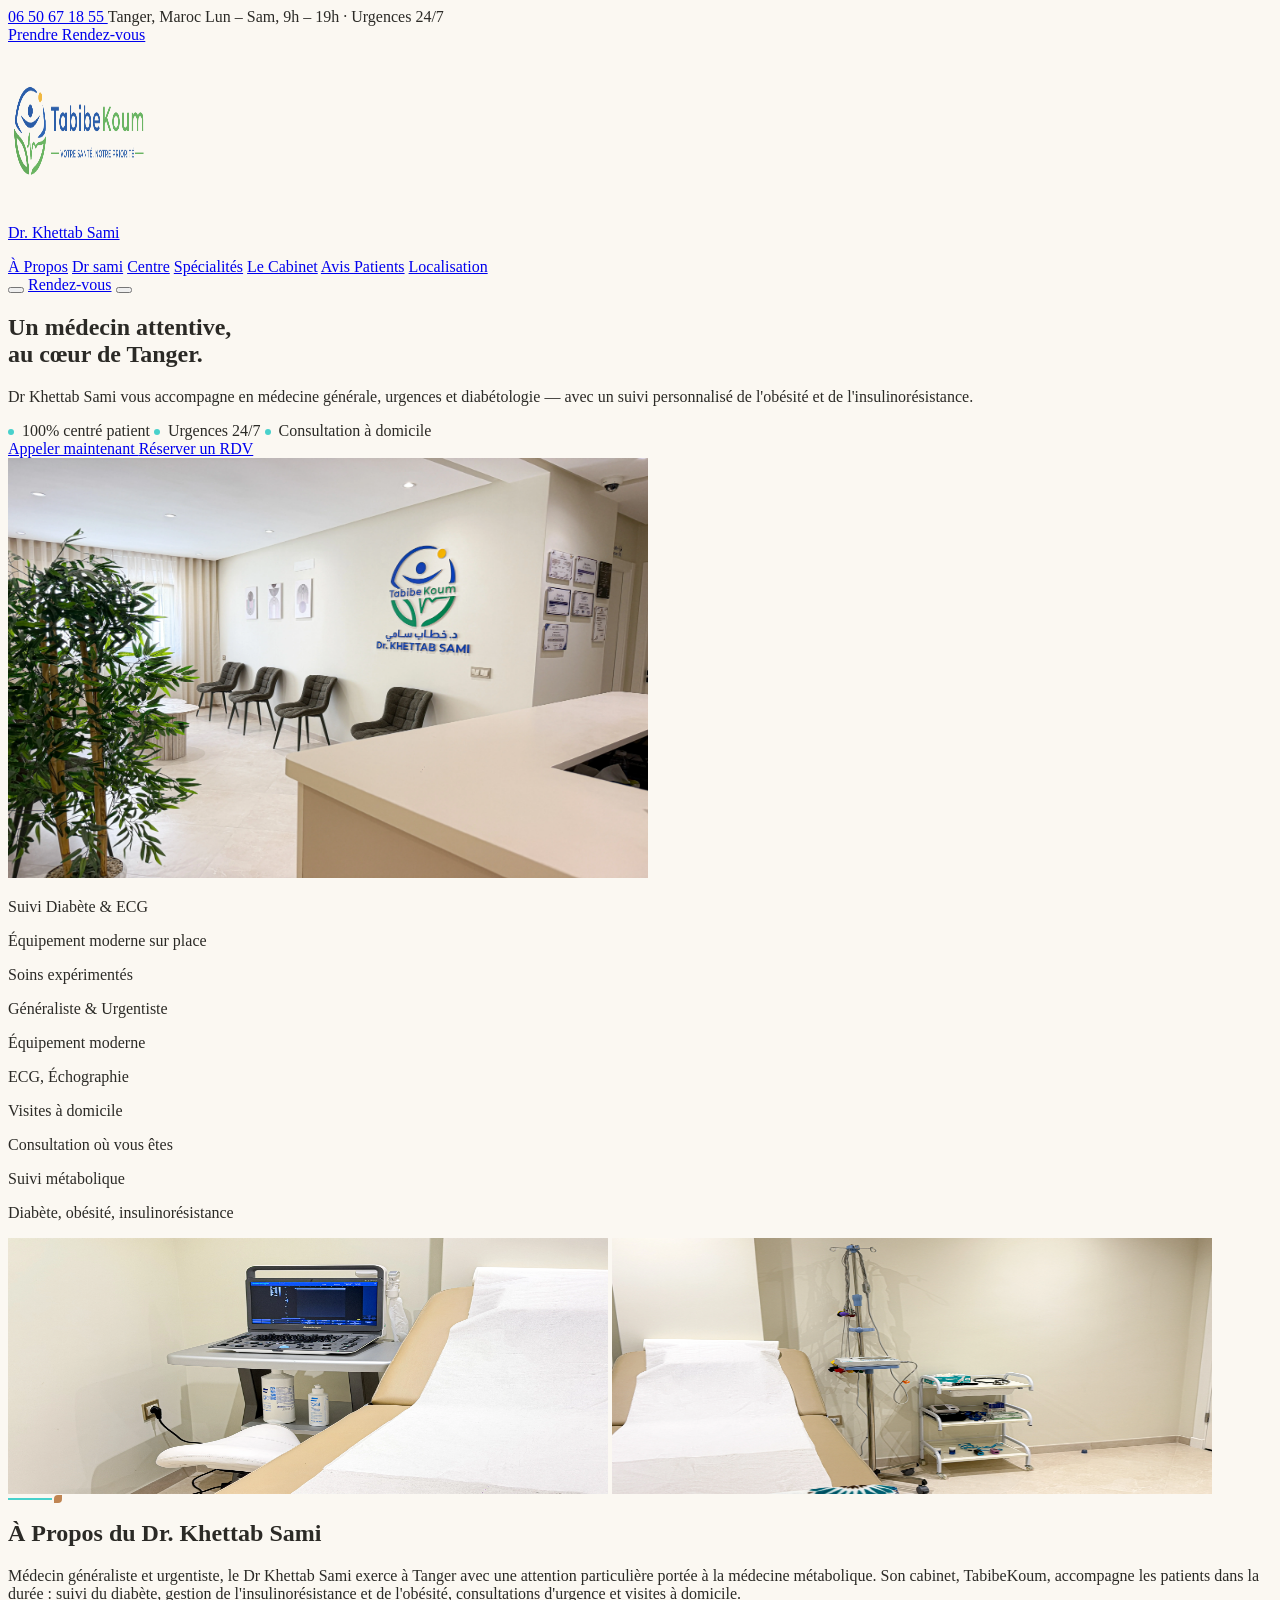
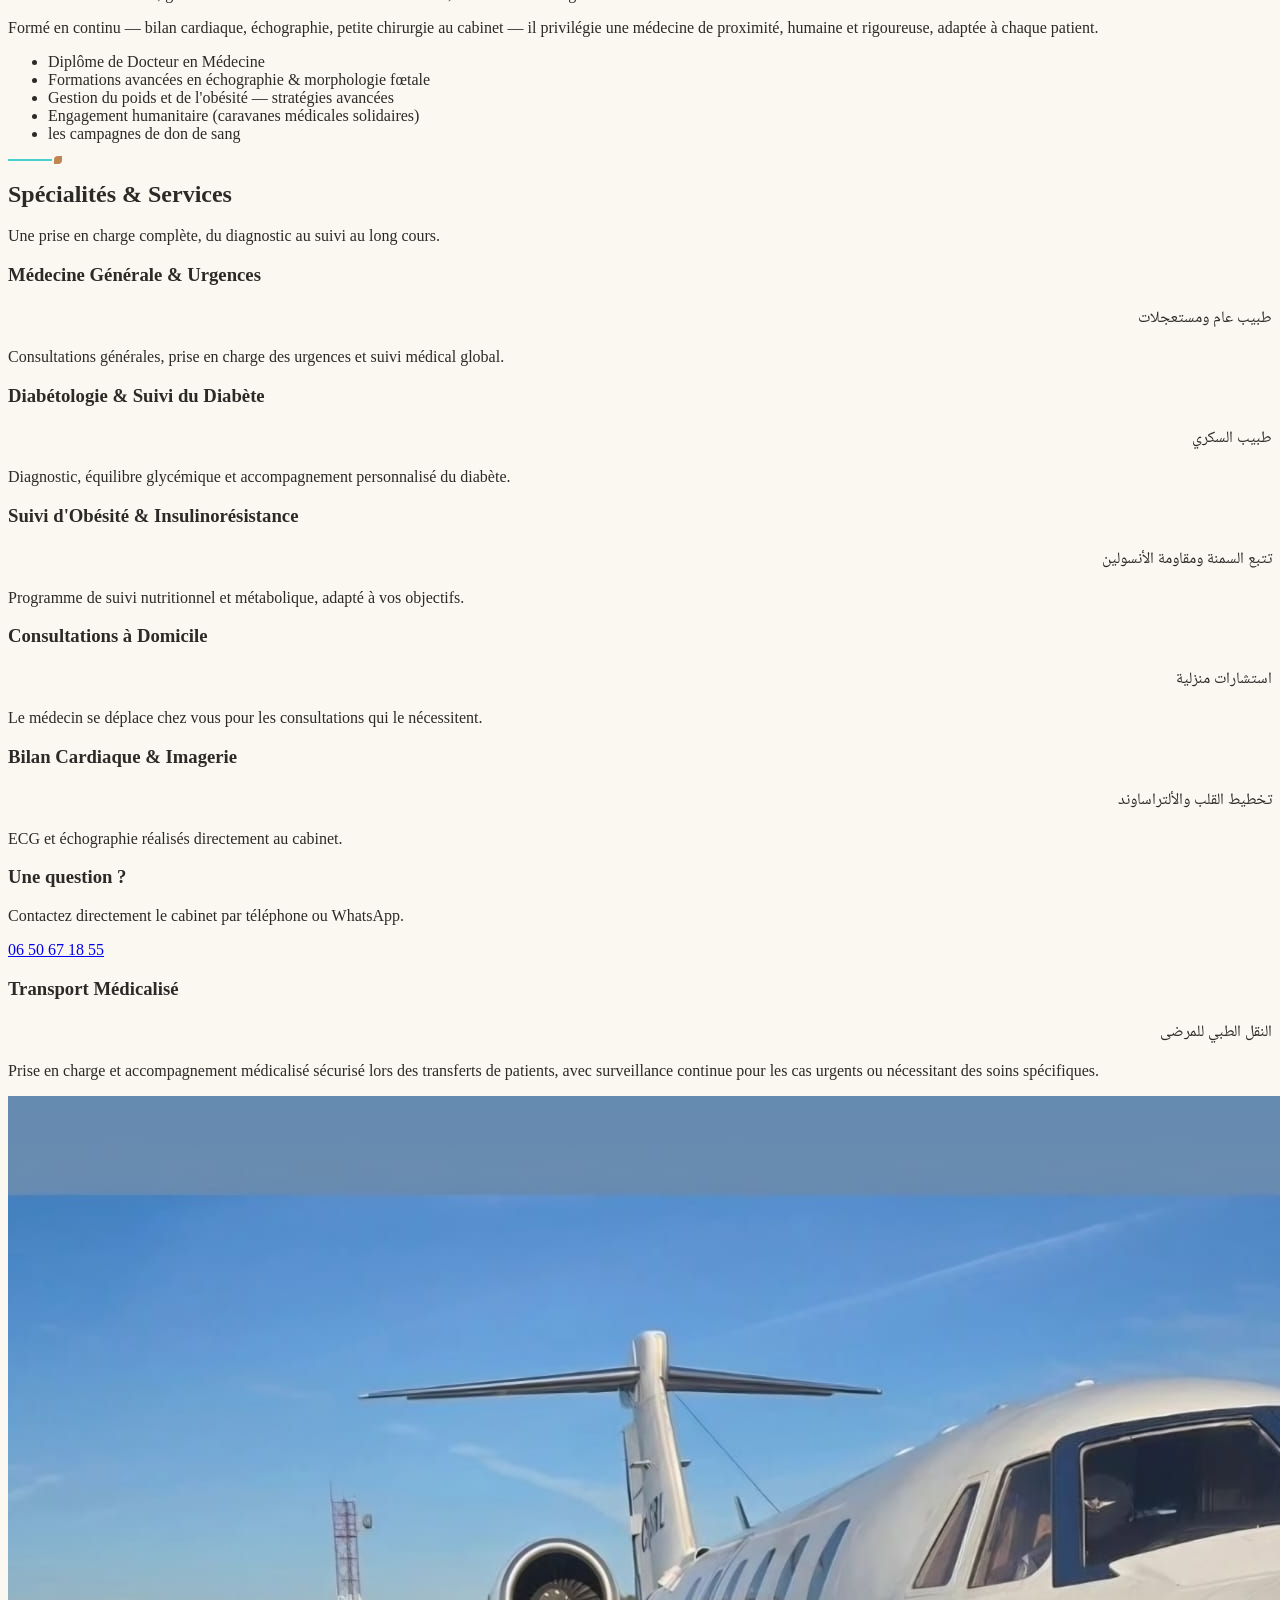
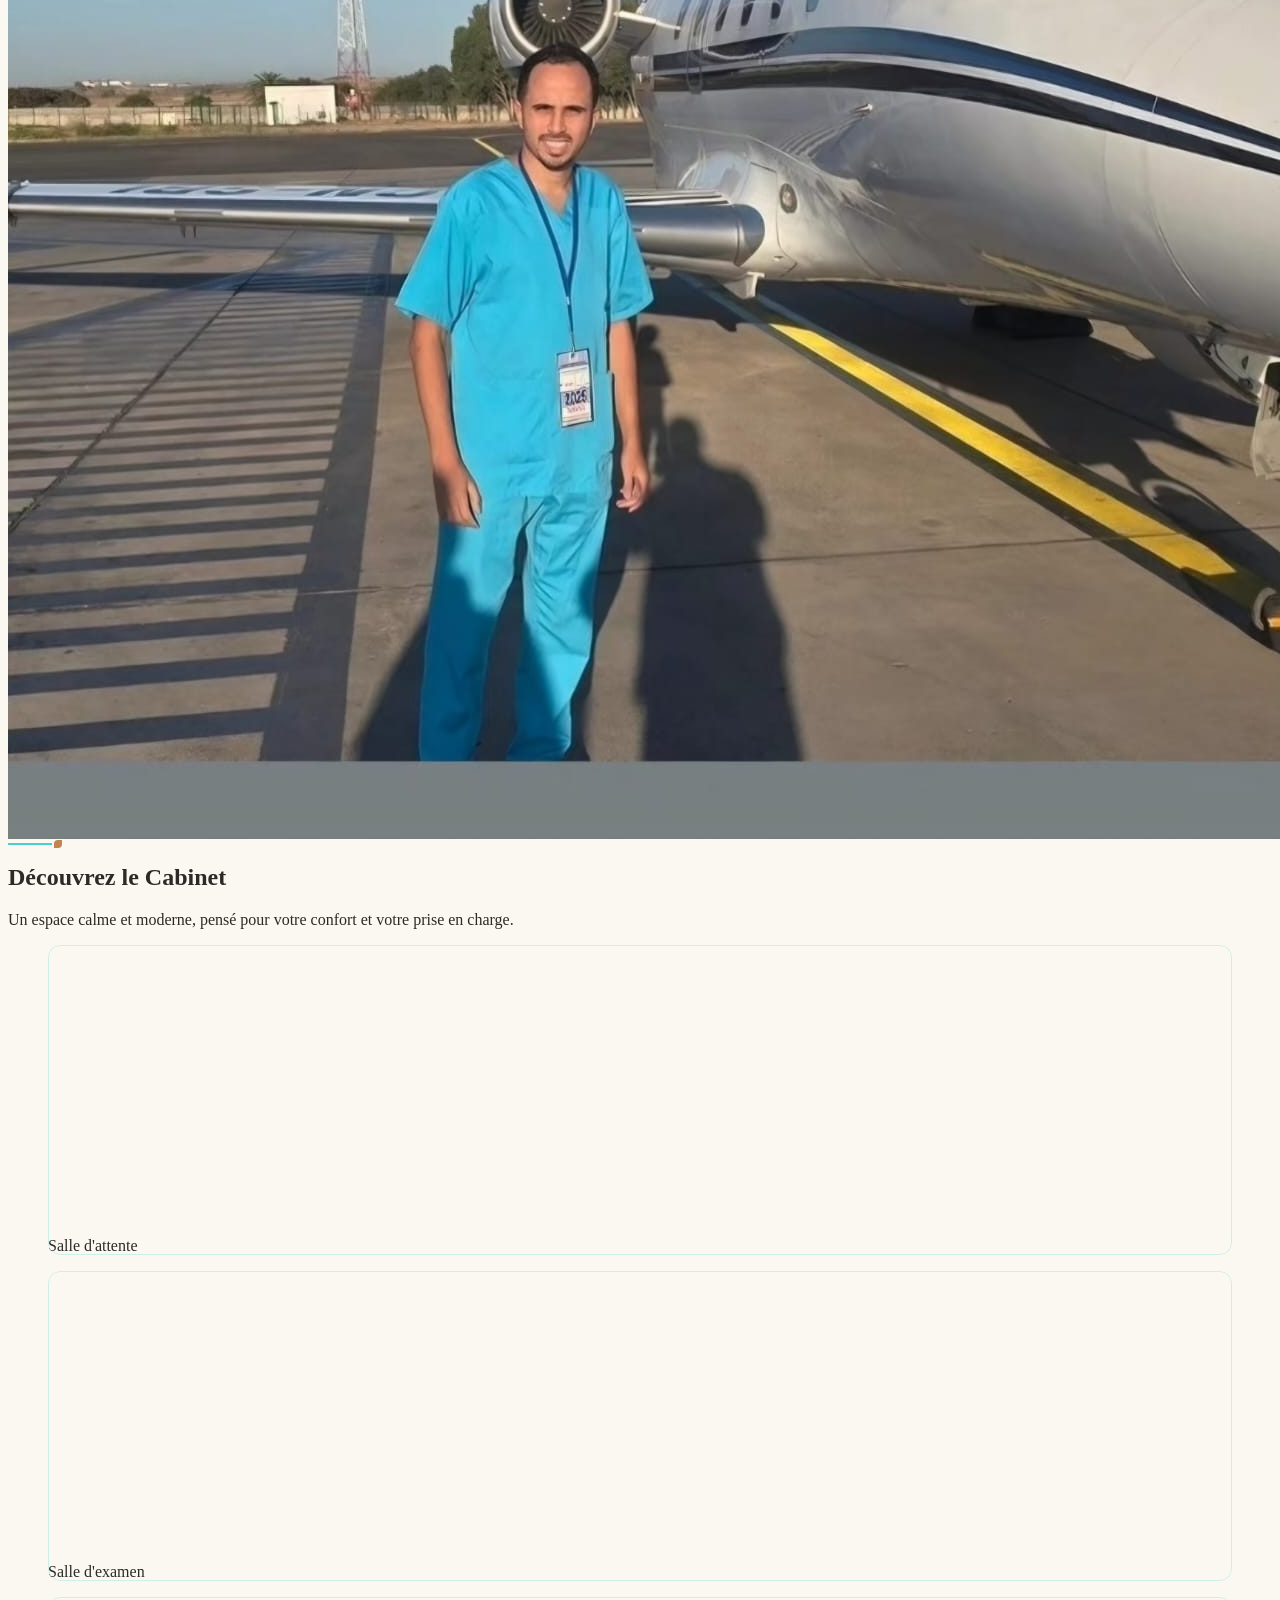
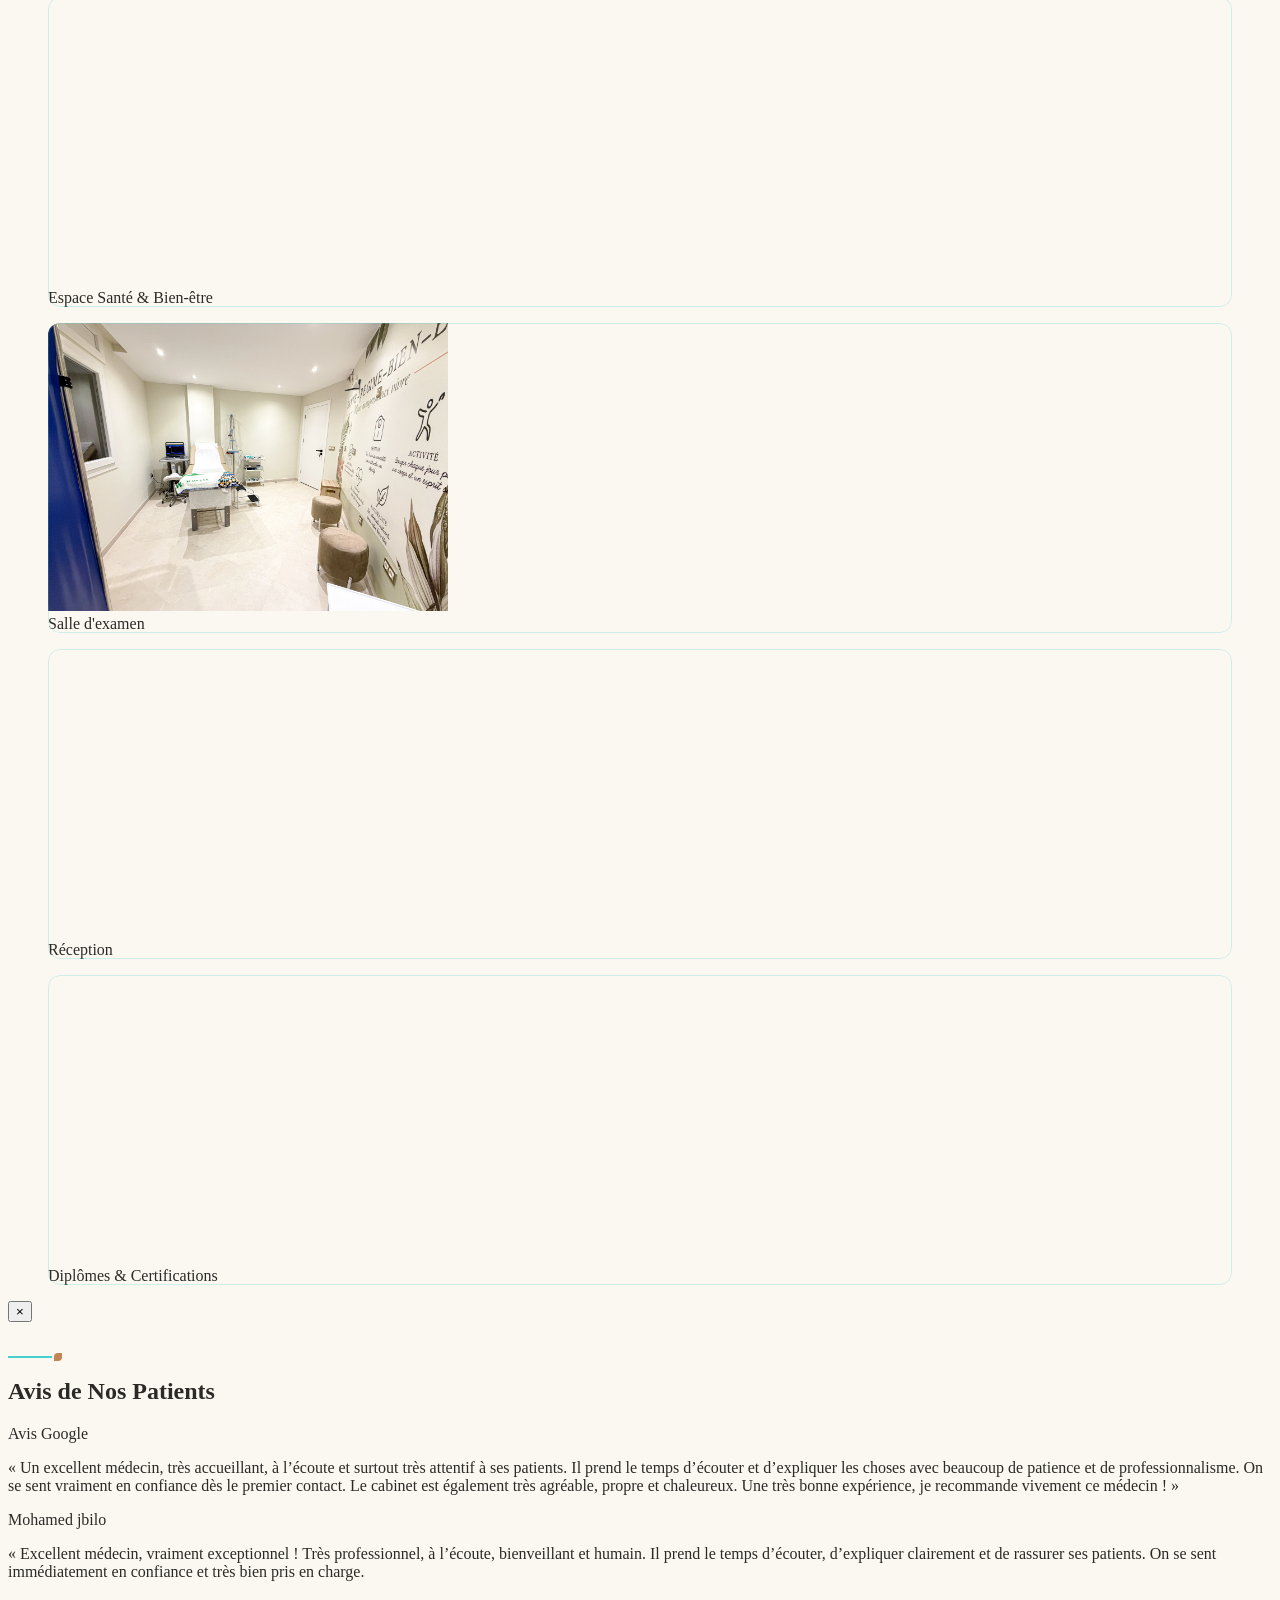
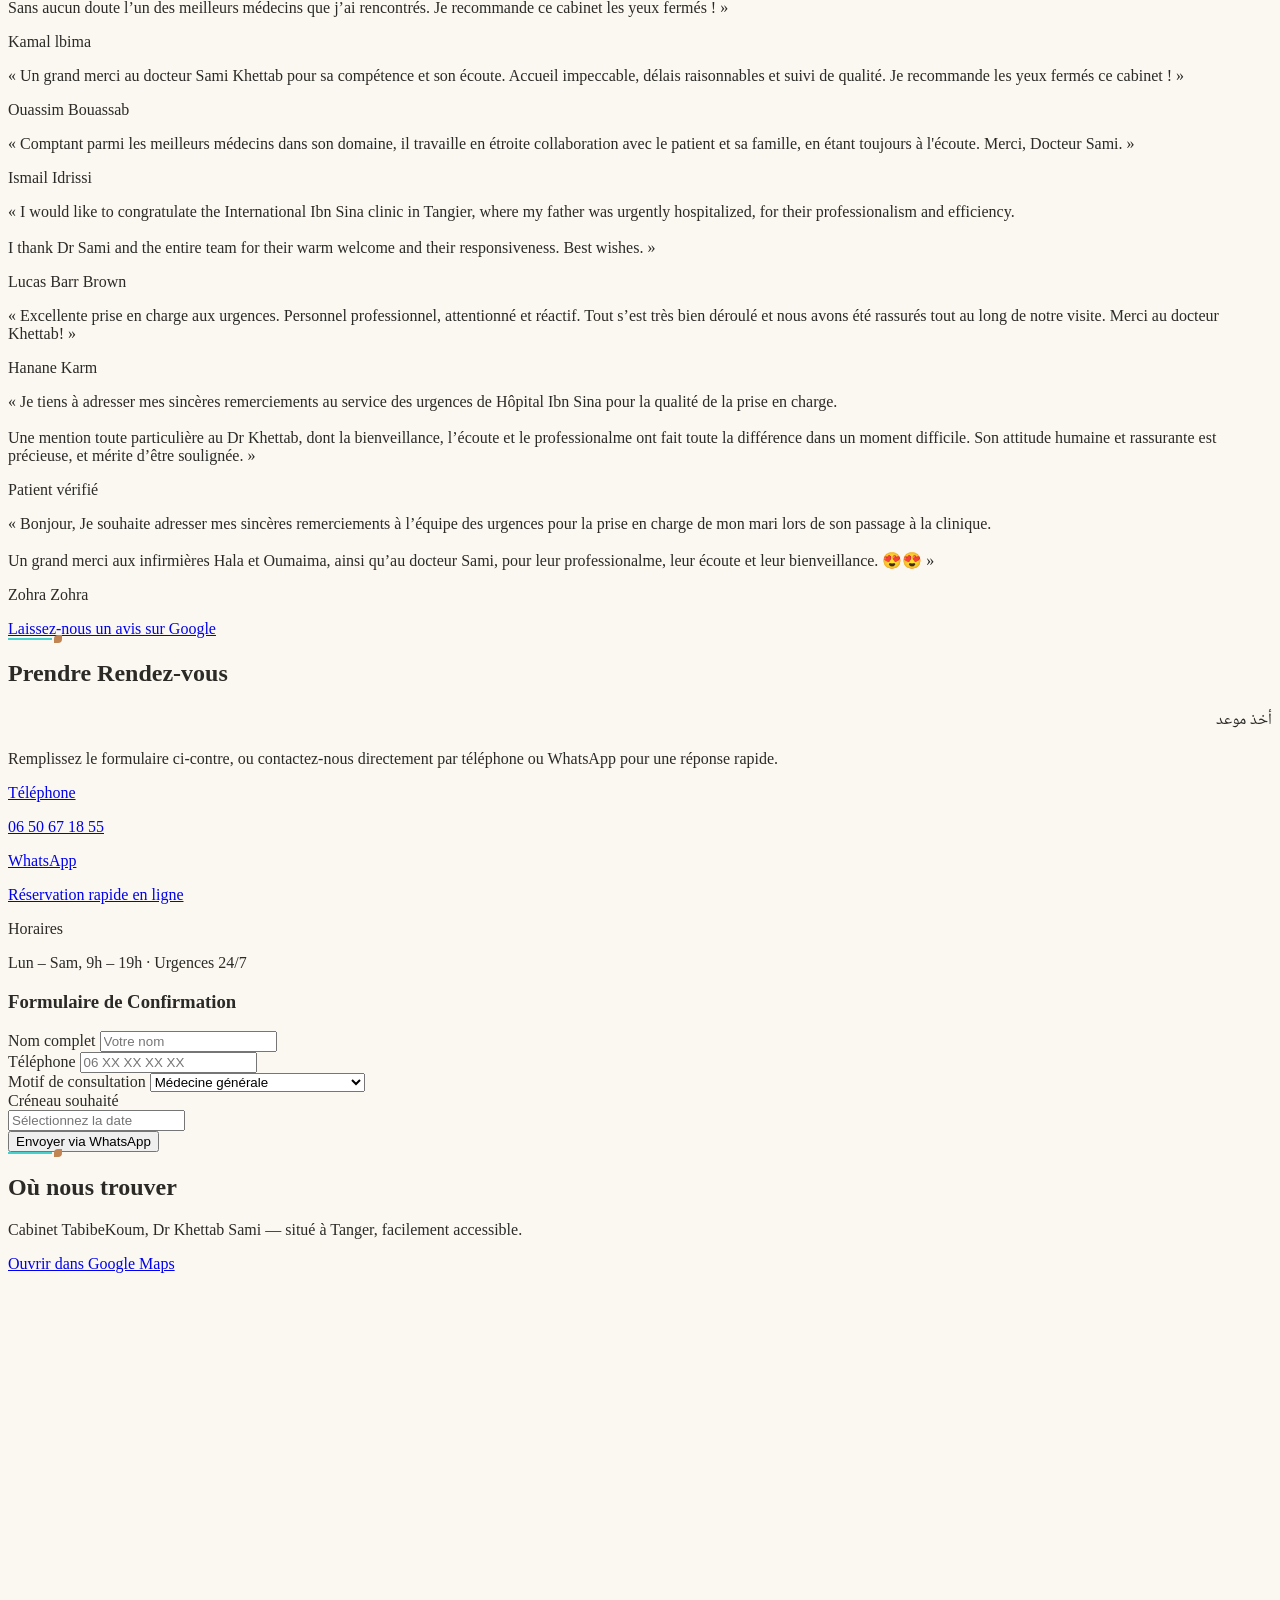
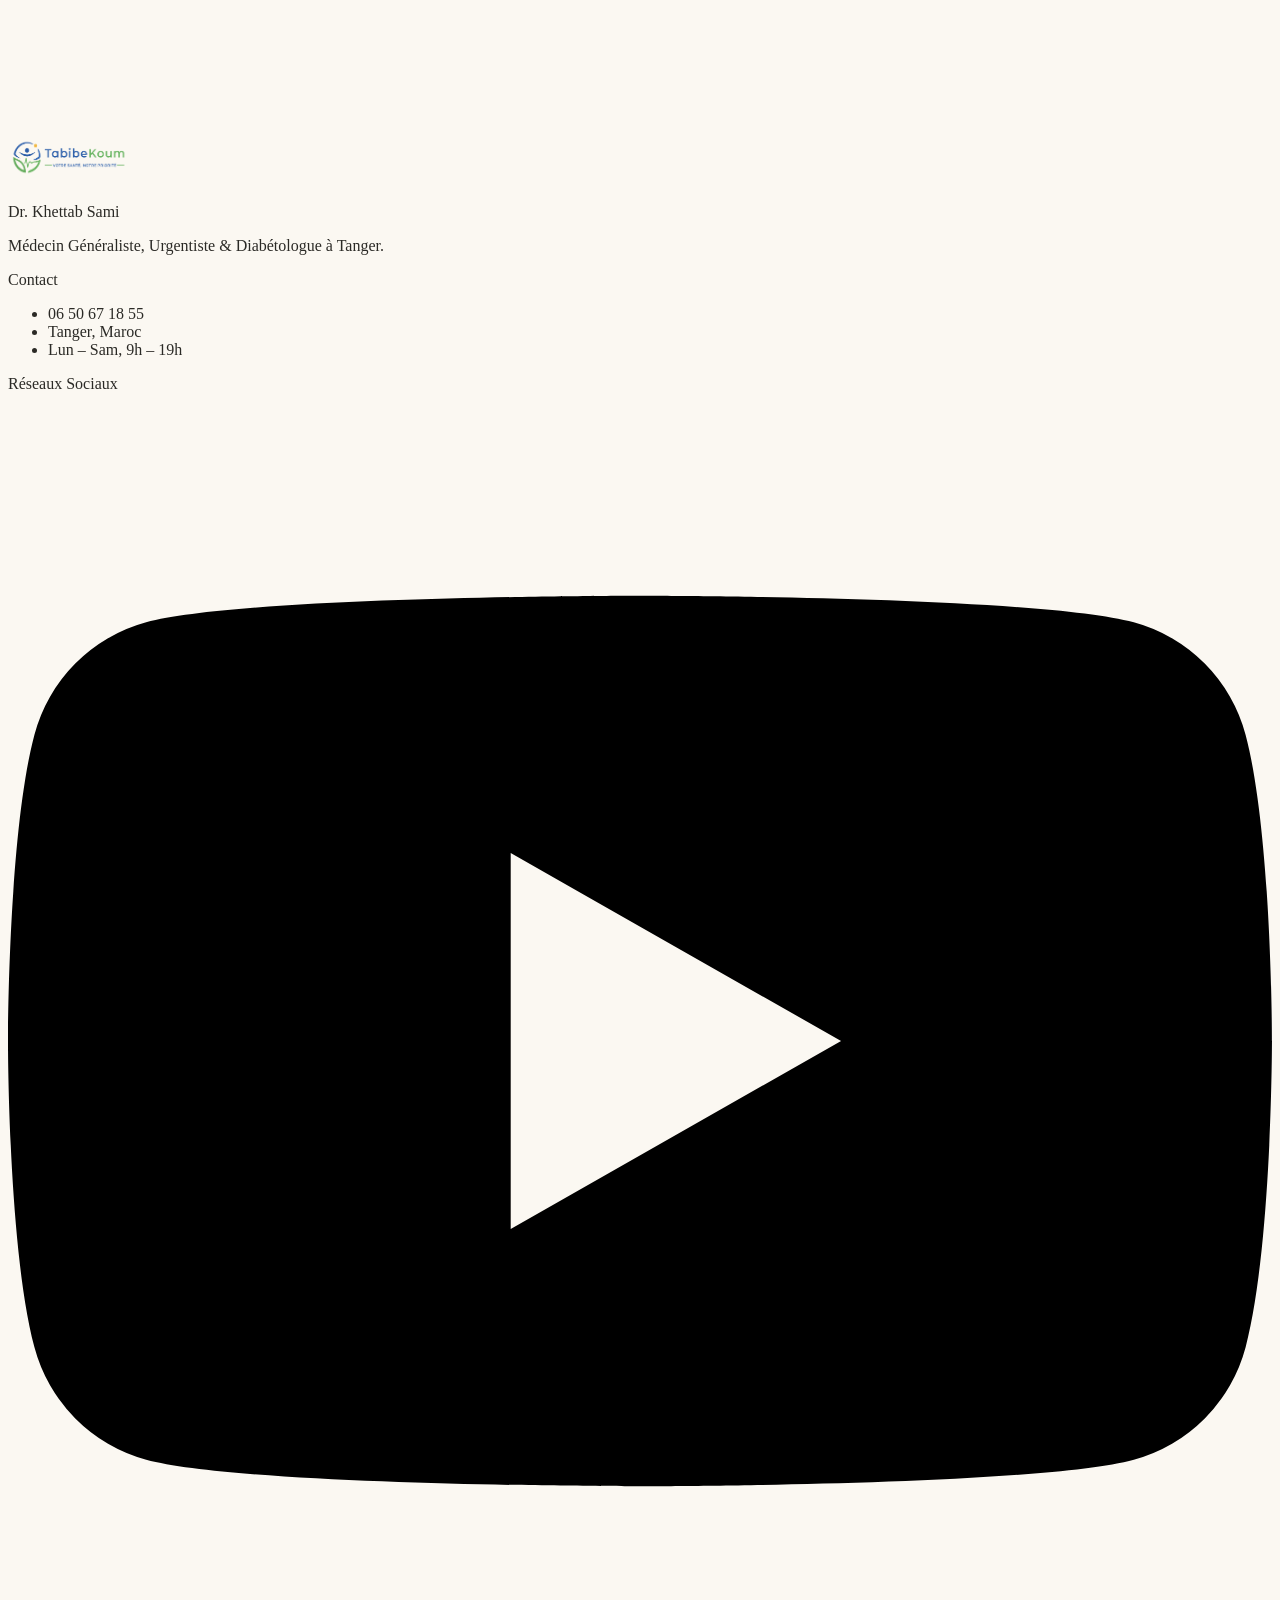
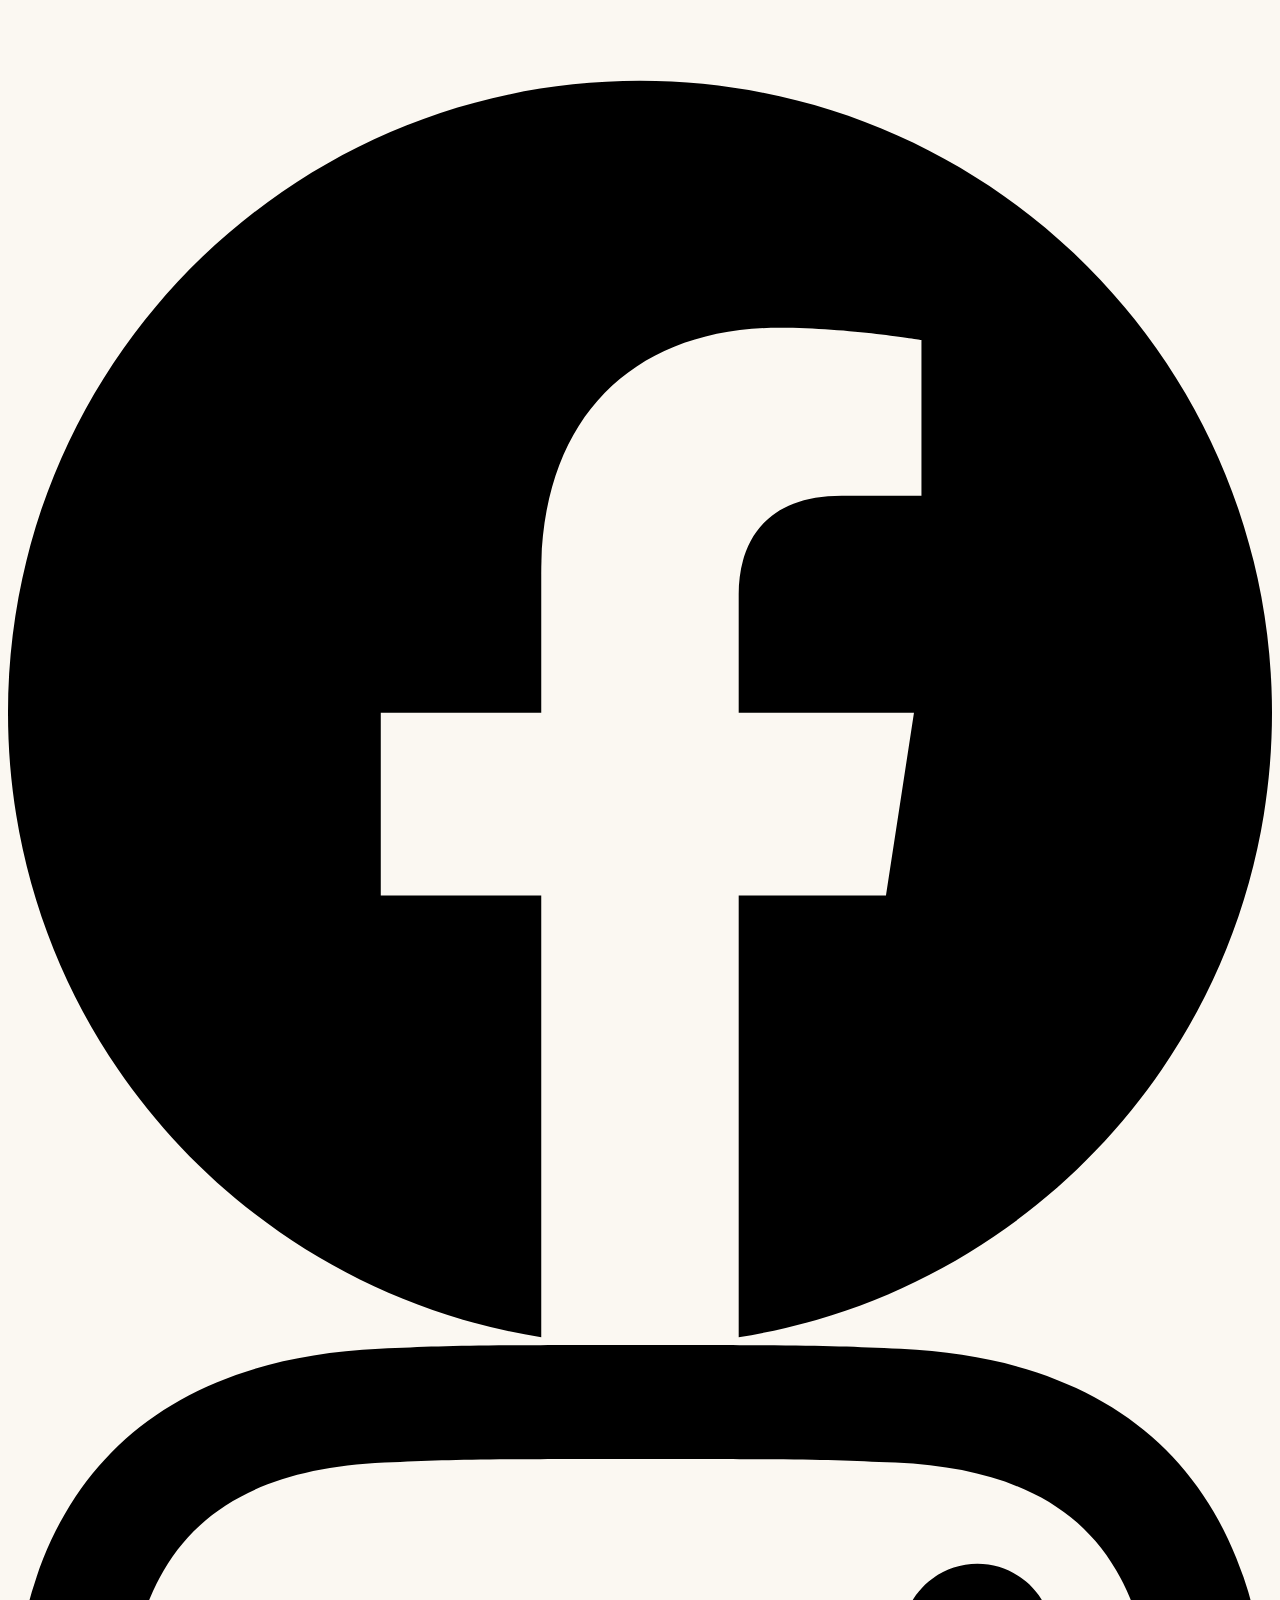
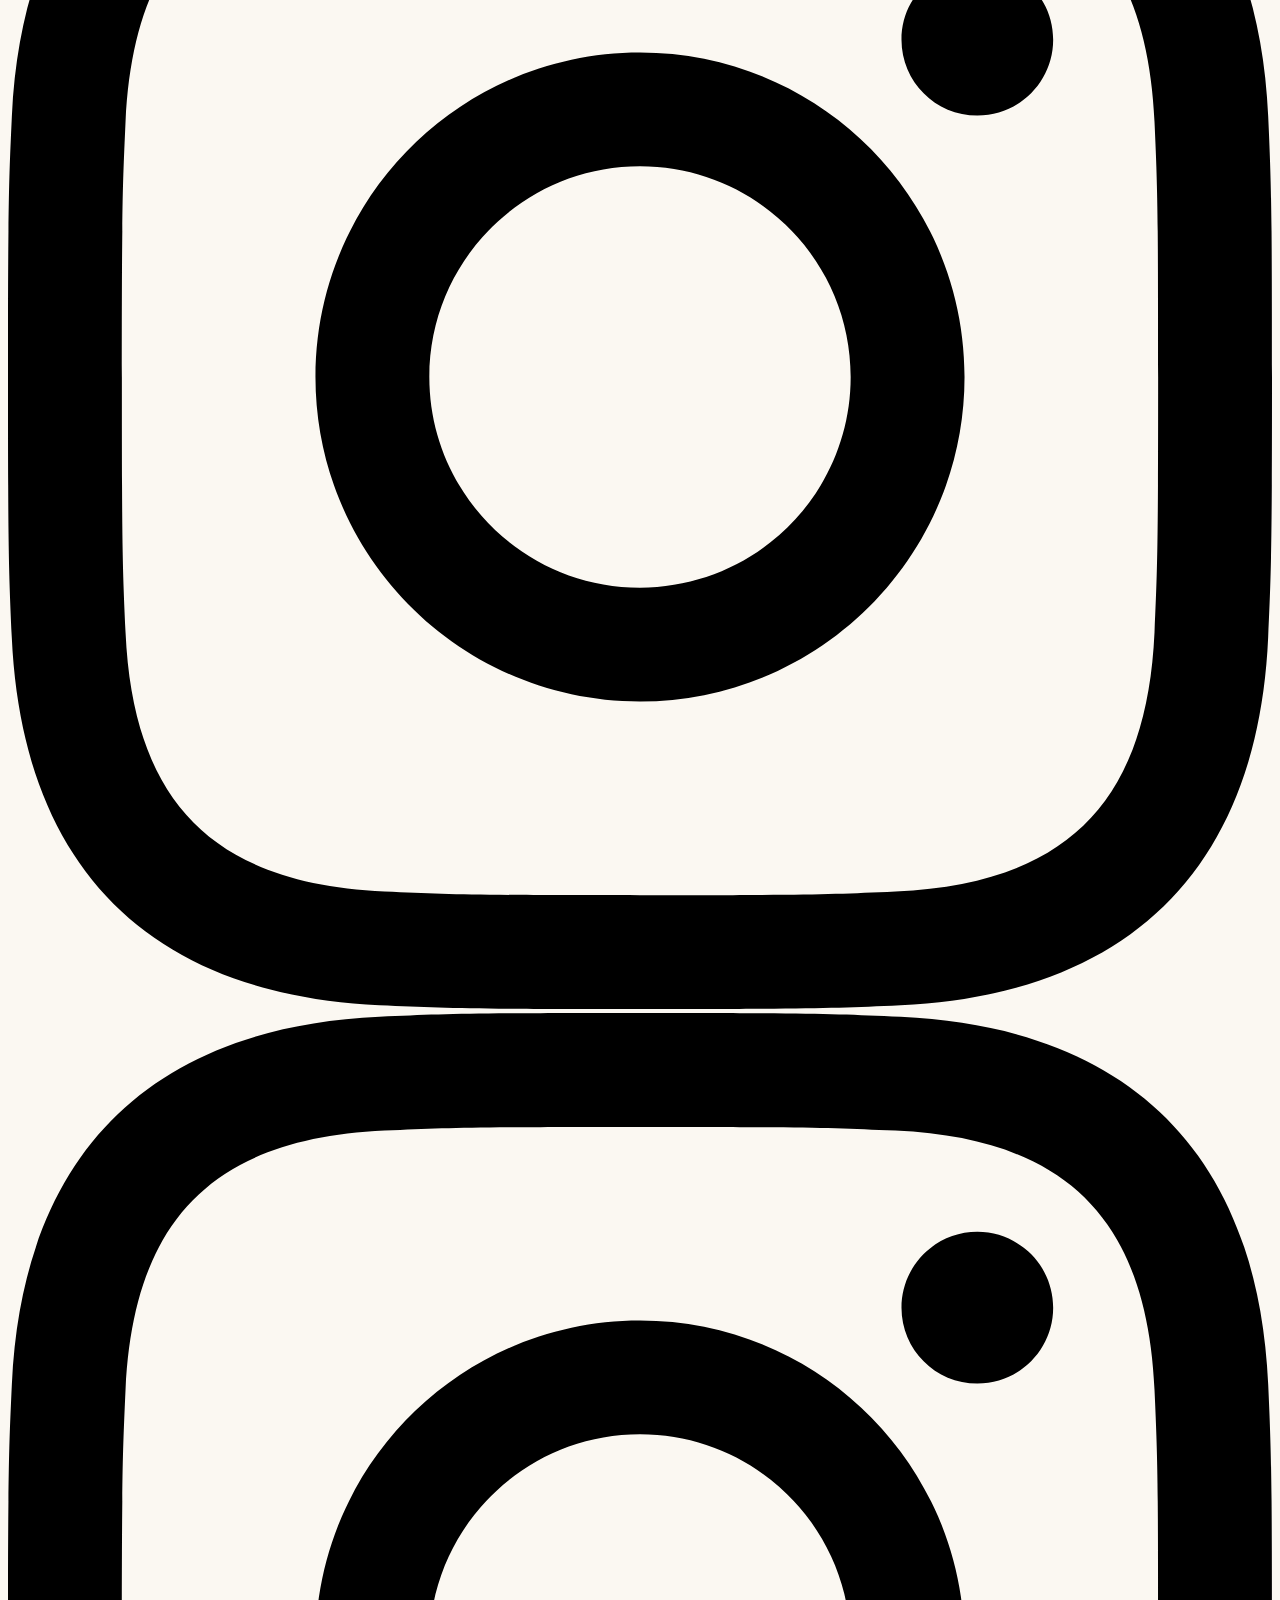
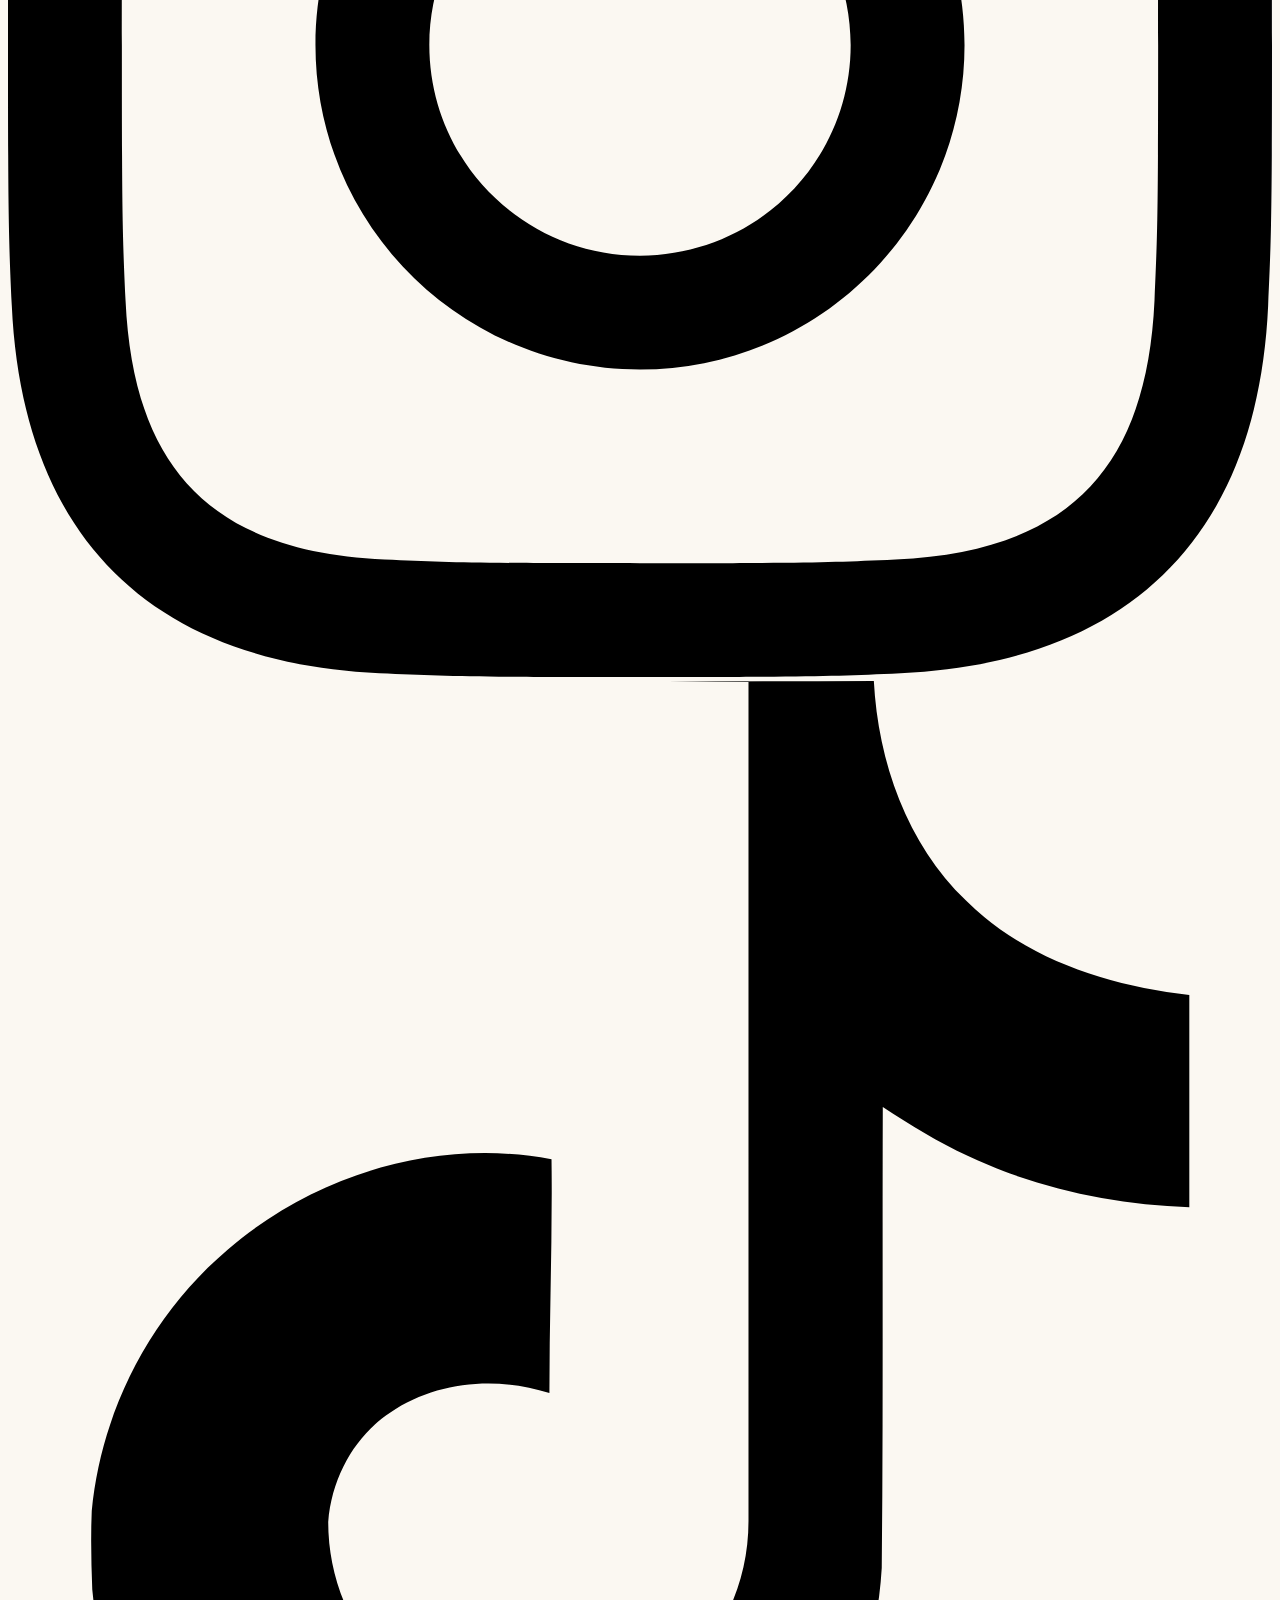
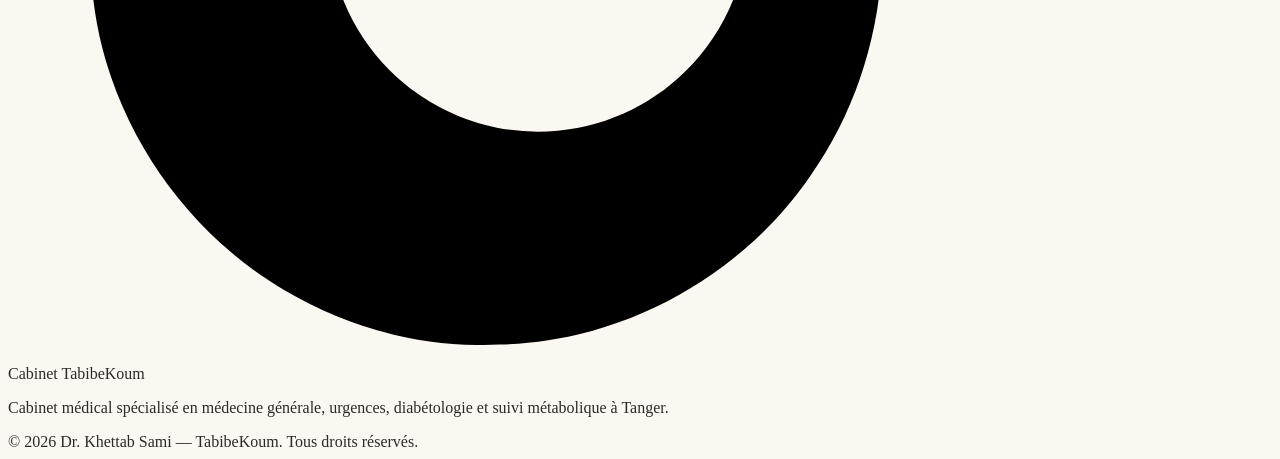
==== commit 8d7c2bcd: "fixing ifram" ====
--- a/index.html
+++ b/index.html
@@ -700,14 +700,16 @@
       </a>
     </div>
     <div class="rounded-2xl overflow-hidden shadow-md border border-forest-100 h-72 dark:border-slate-700/50">
-    <iframe 
-      src="https://www.google.com/maps?q=Cabinet+de+m%C3%A9decine+g%C3%A9n%C3%A9rale+Dr+KHETTAB+SAMI+Tanger&output=embed" 
-      width="100%" 
-      height="450" 
-      style="border:0;" 
-      allowfullscreen="" 
-      loading="lazy">
-    </iframe>
+<iframe 
+  src="https://www.google.com/maps?q=Cabinet+de+m%C3%A9decine+g%C3%A9n%C3%A9rale+Dr+KHETTAB+SAMI+Tanger&output=embed" 
+  width="100%" 
+  height="450" 
+  style="border:0;" 
+  allowfullscreen="" 
+  loading="lazy"
+  referrerpolicy="no-referrer-when-downgrade"
+  allow="geolocation">
+</iframe>
     </div>
   </div>
 </section>
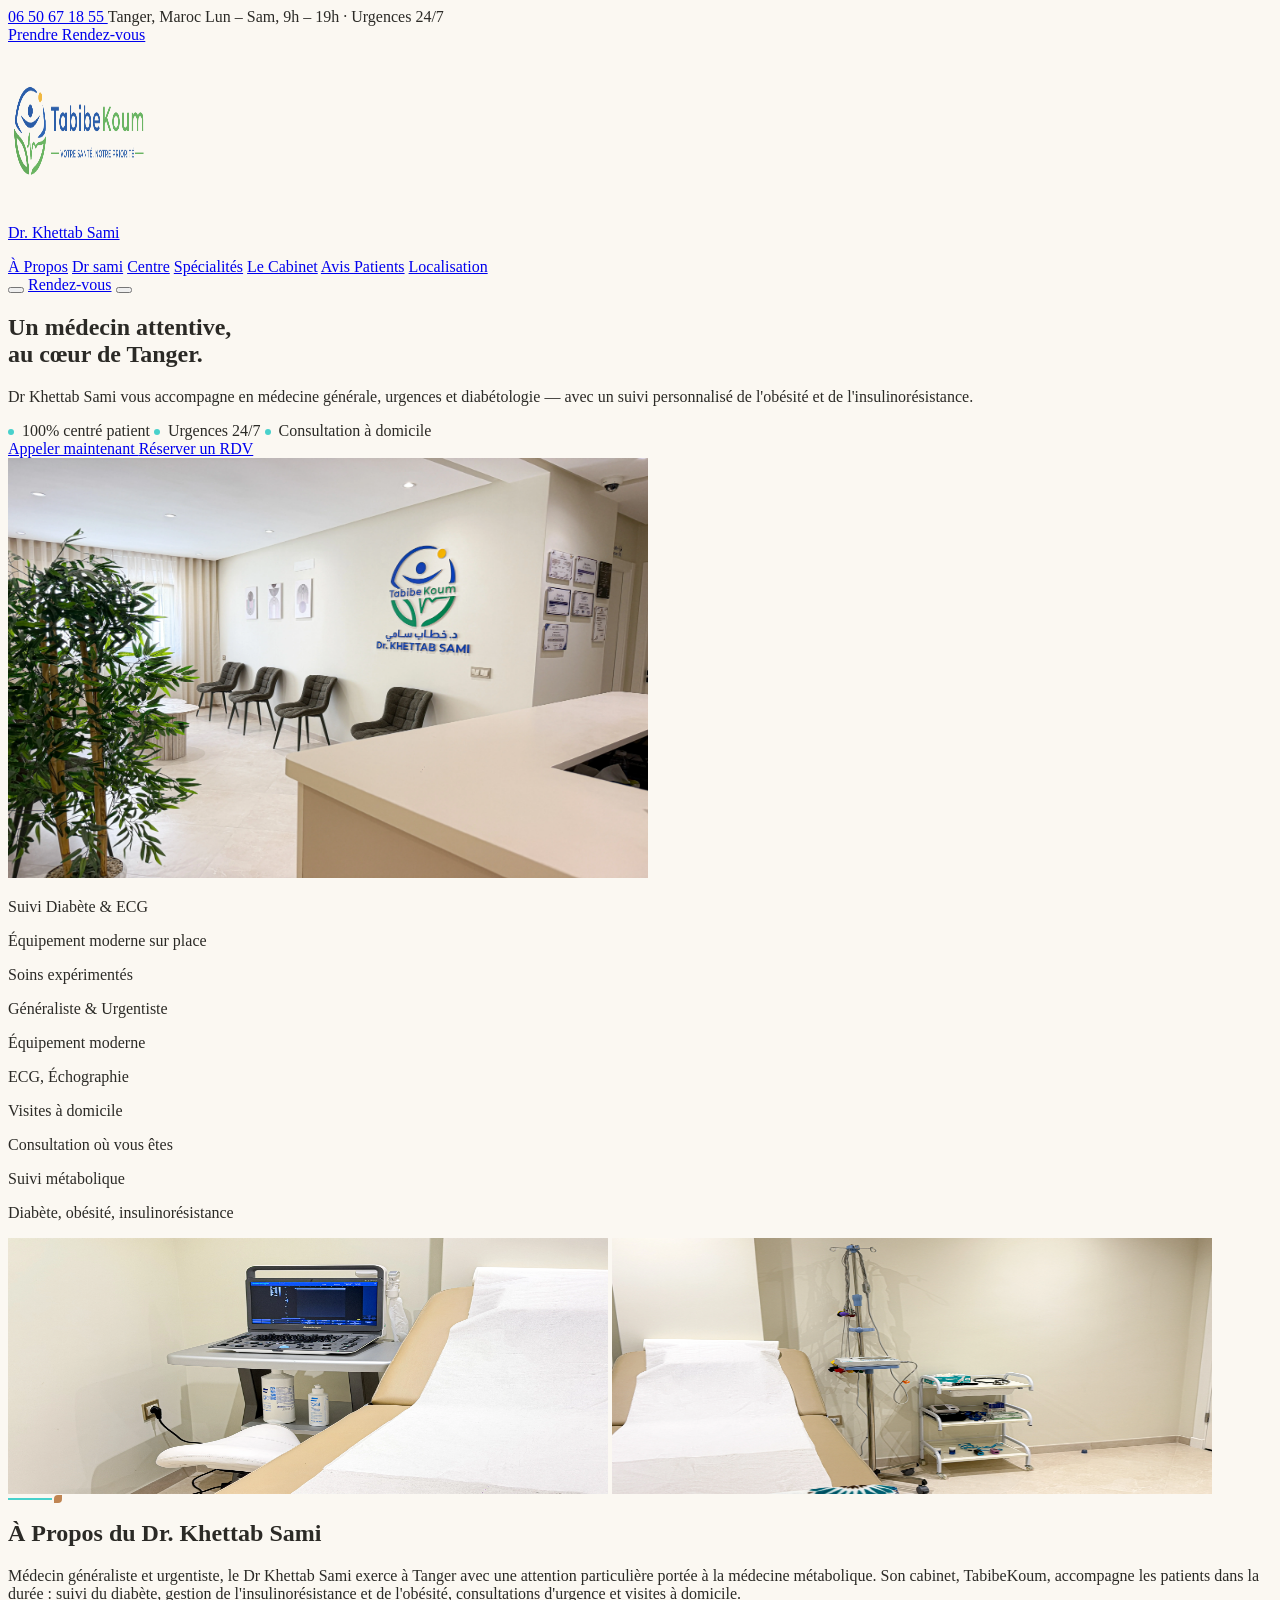
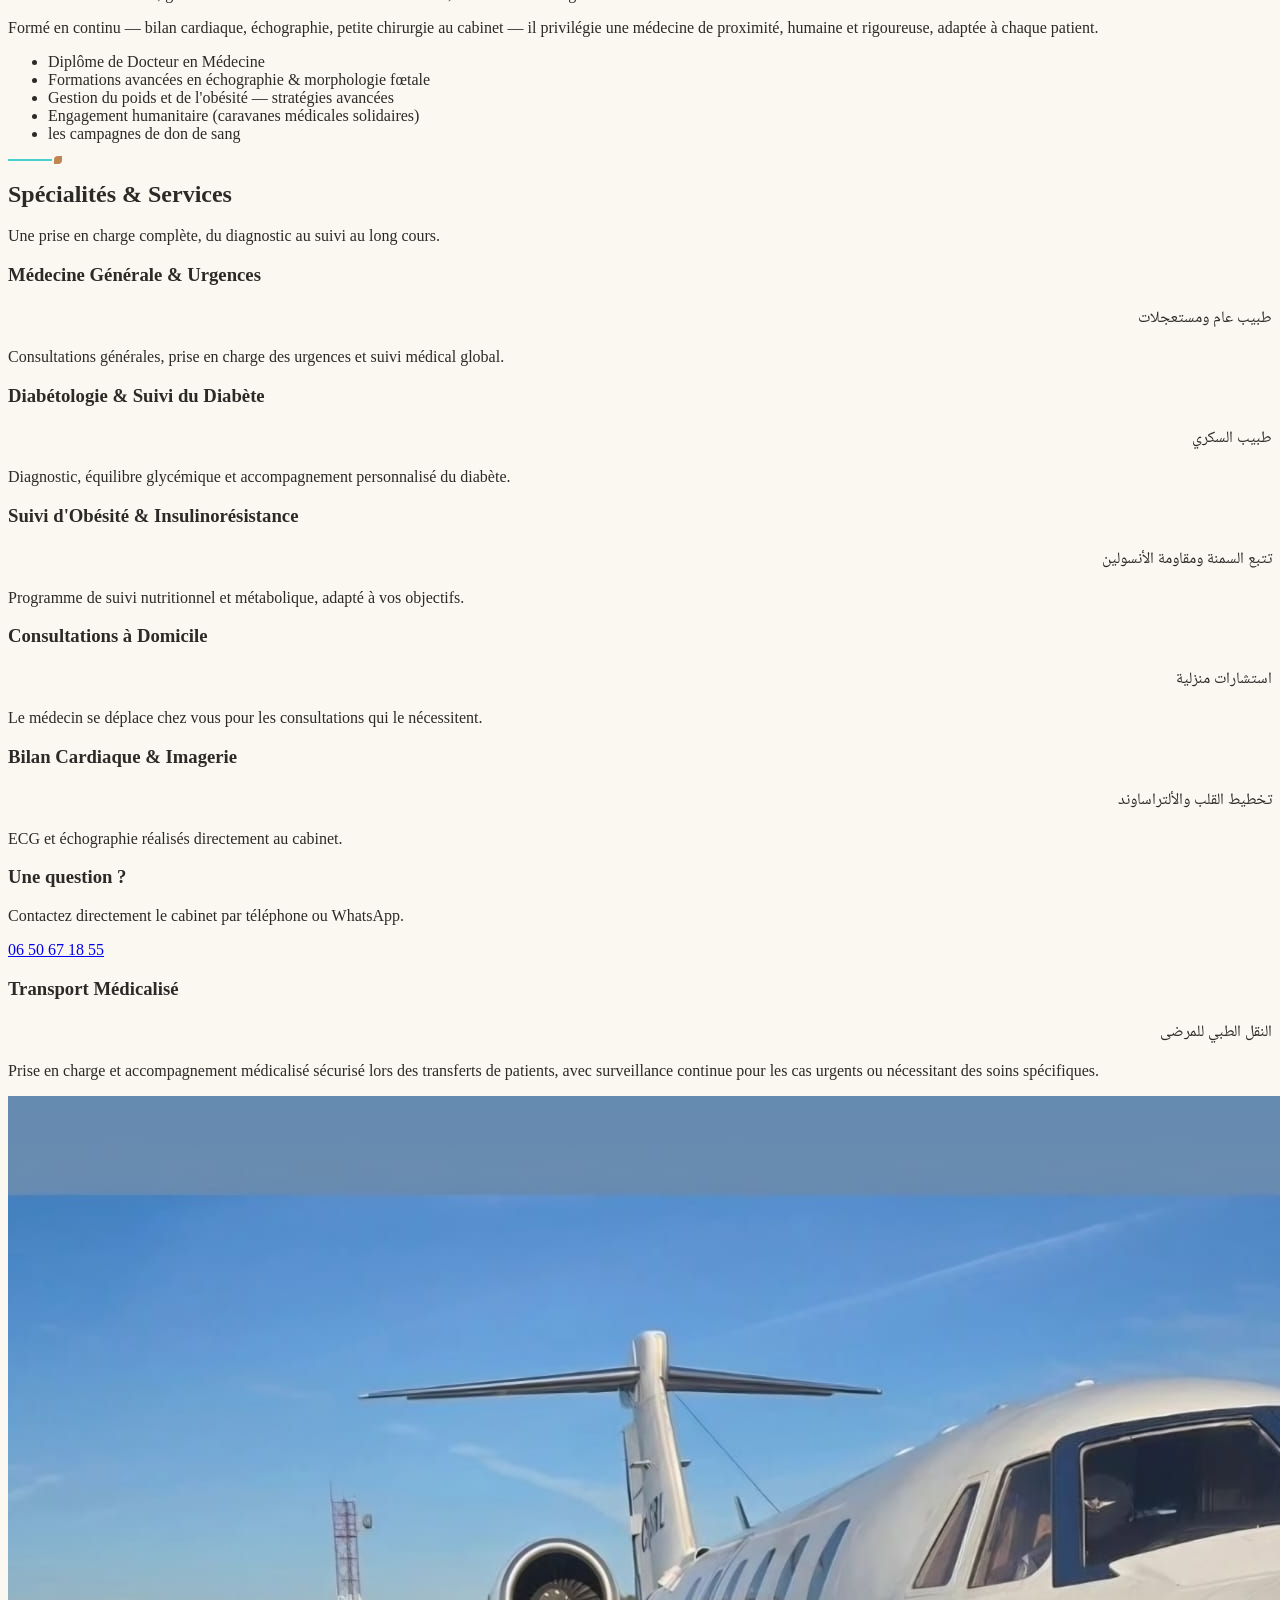
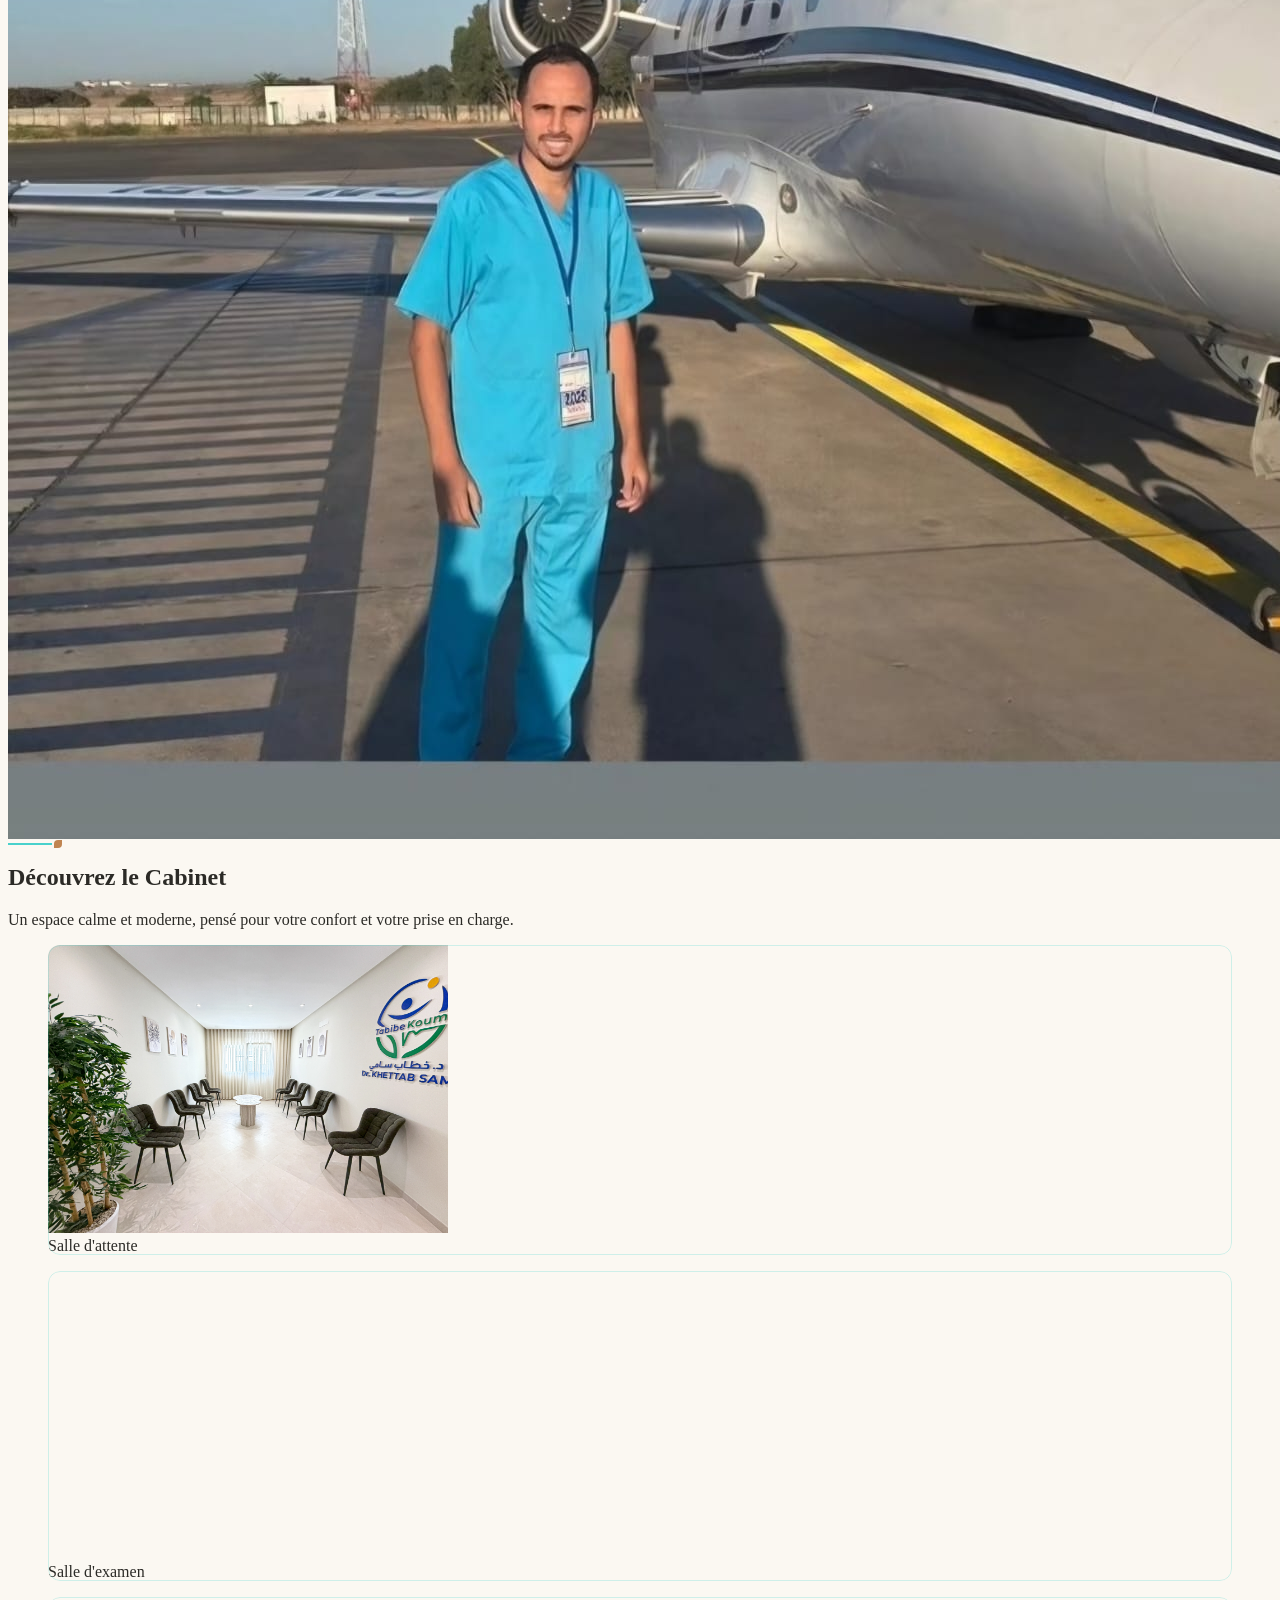
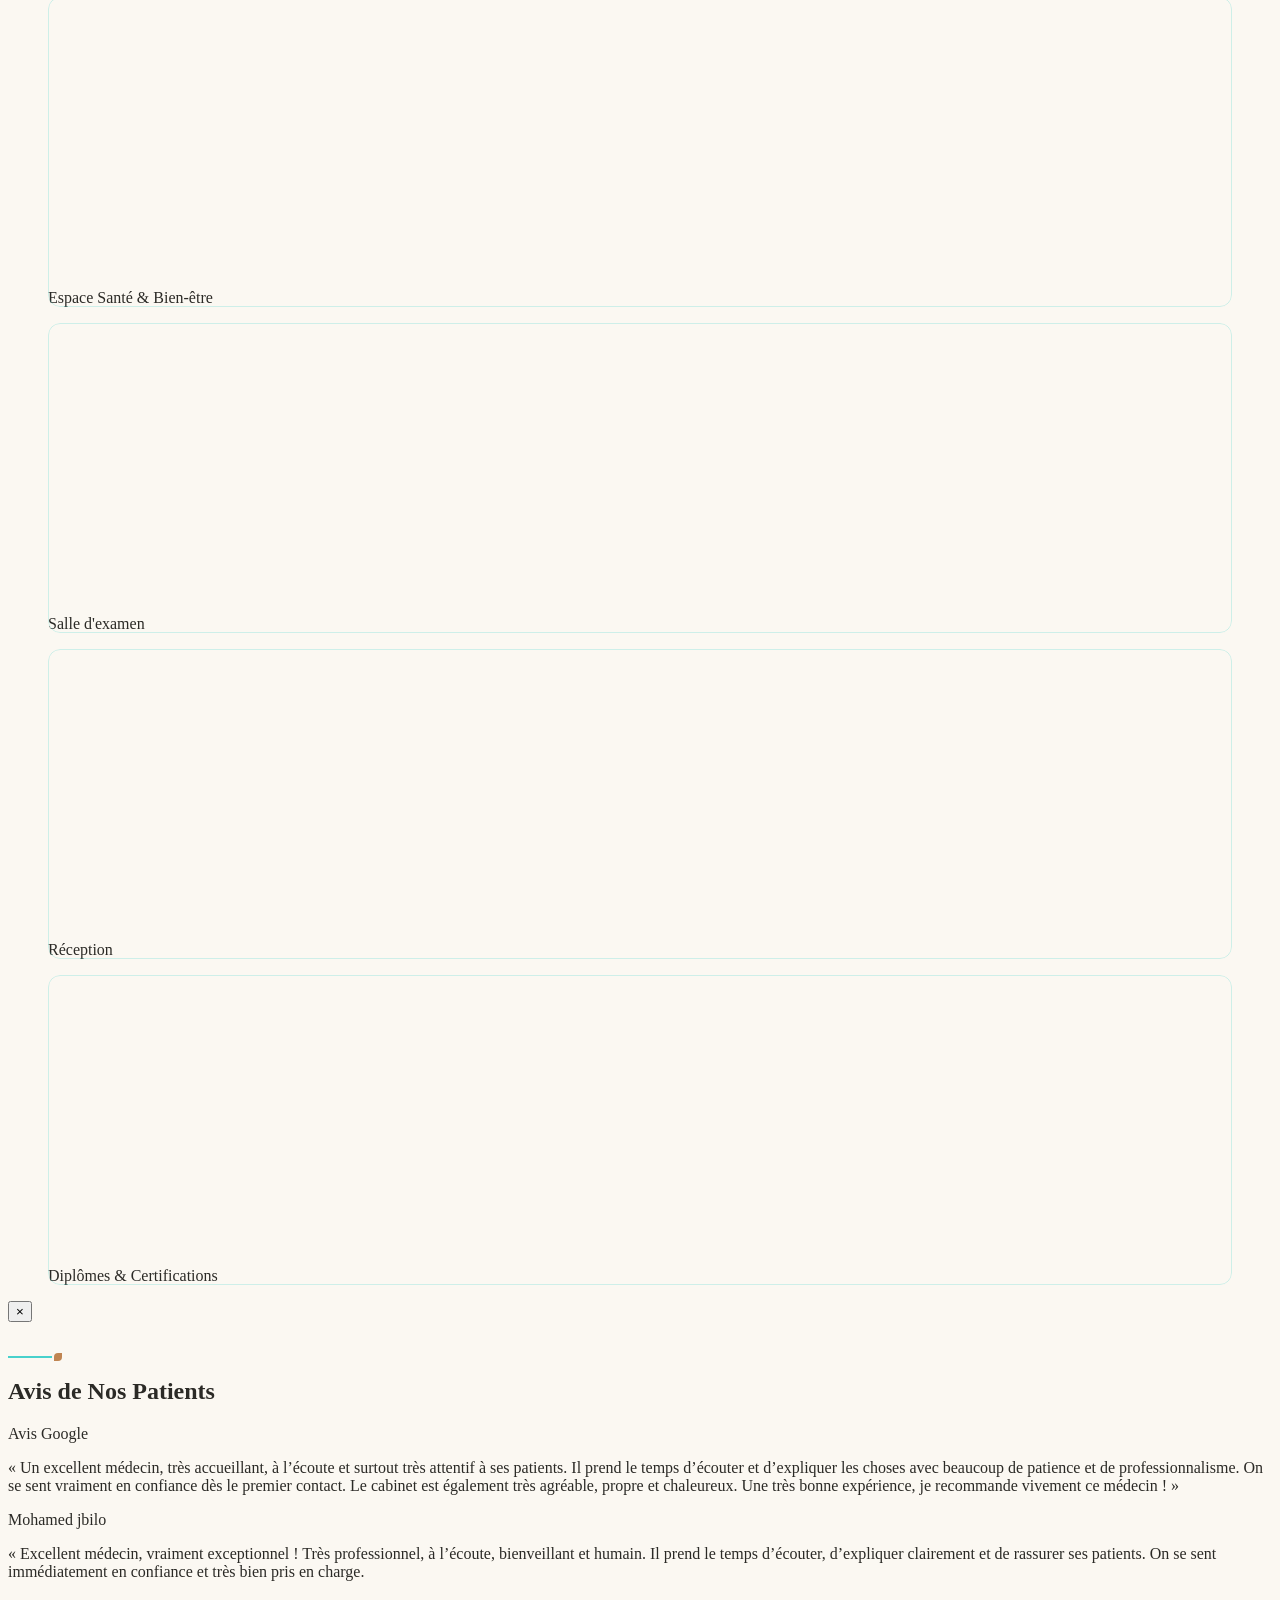
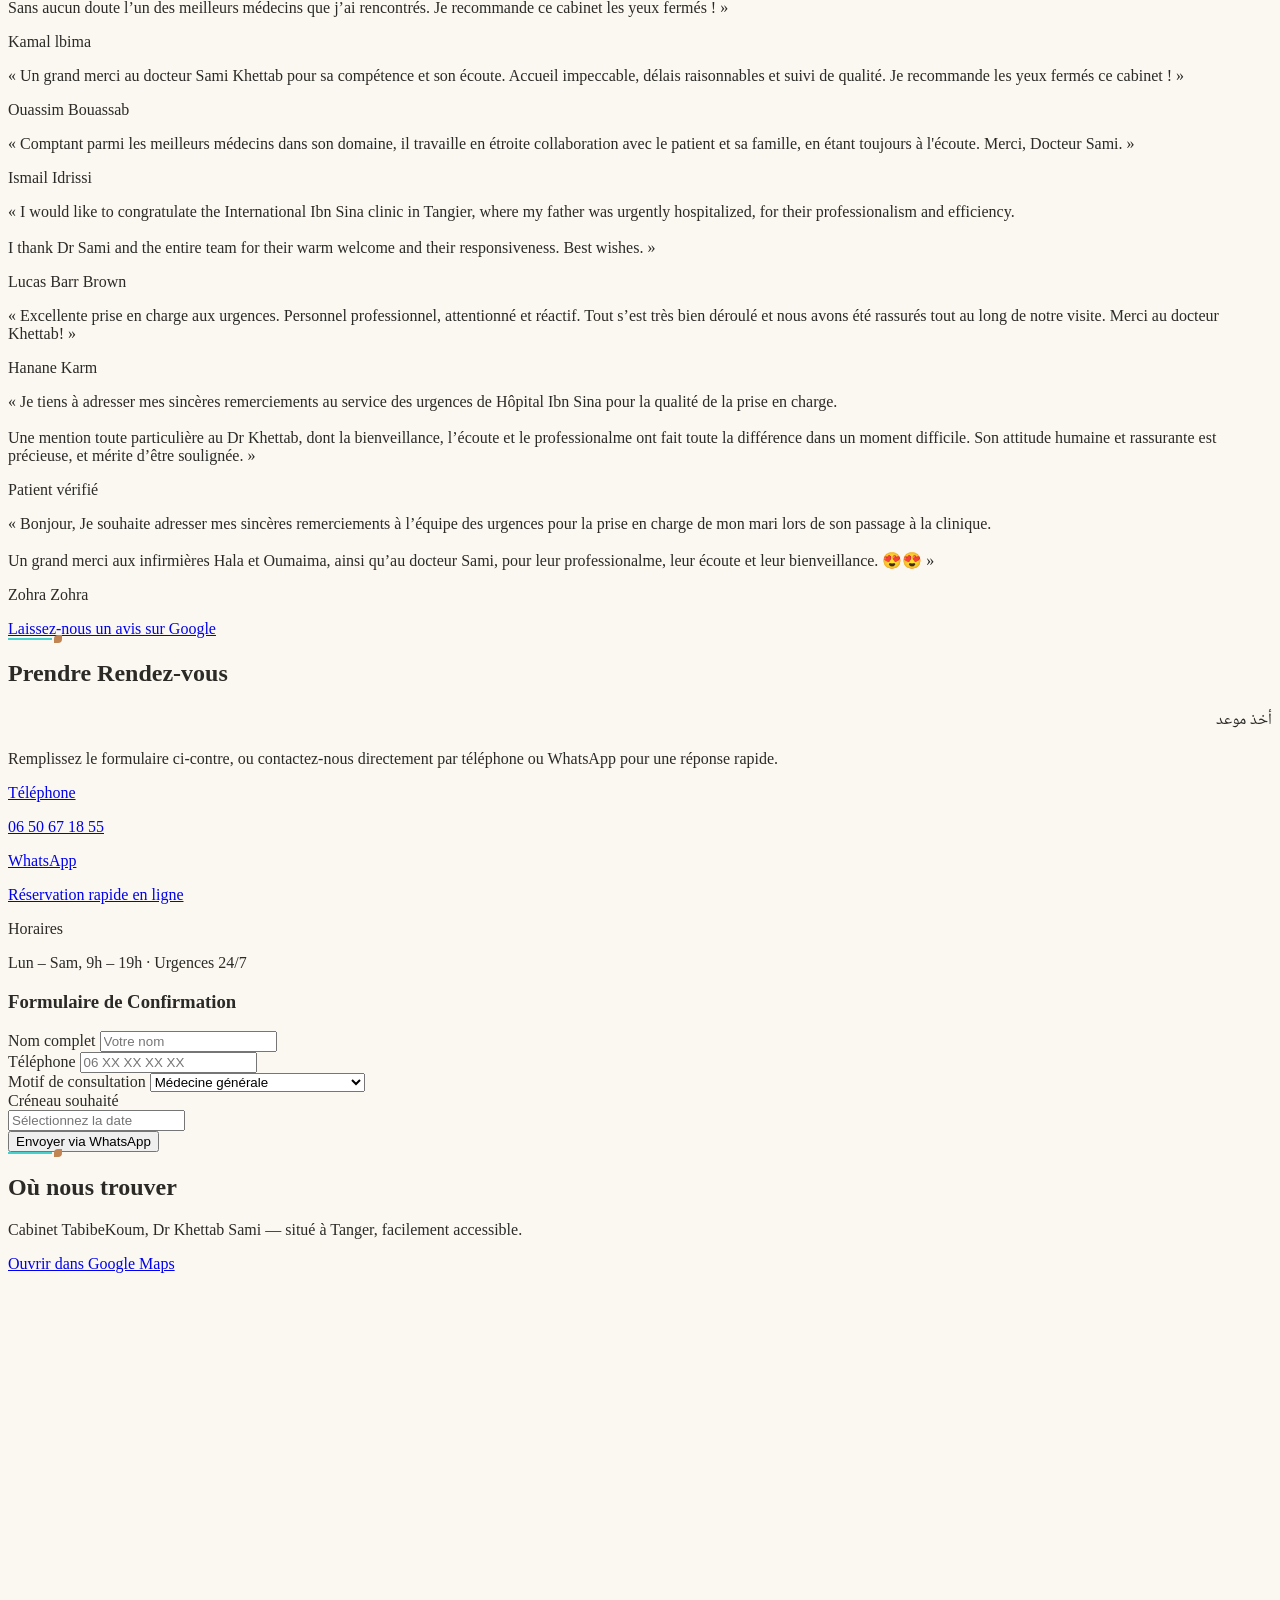
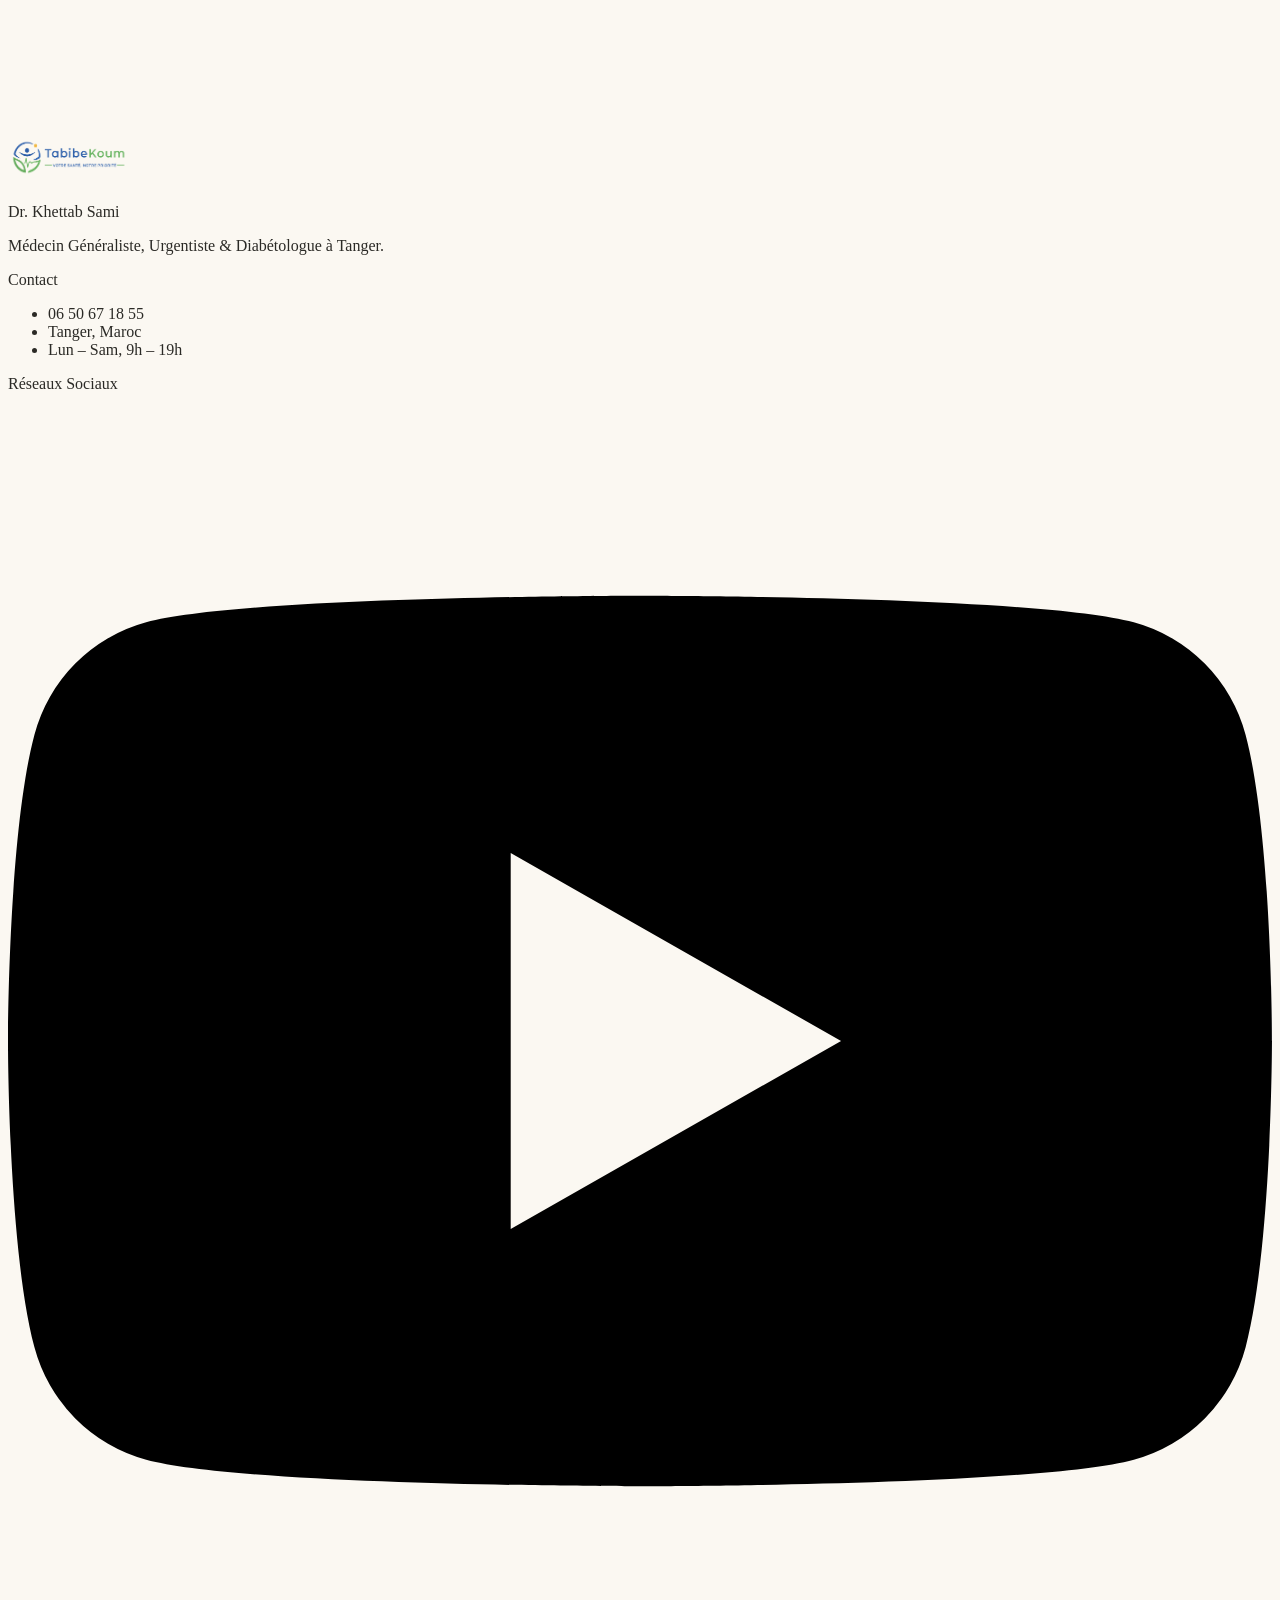
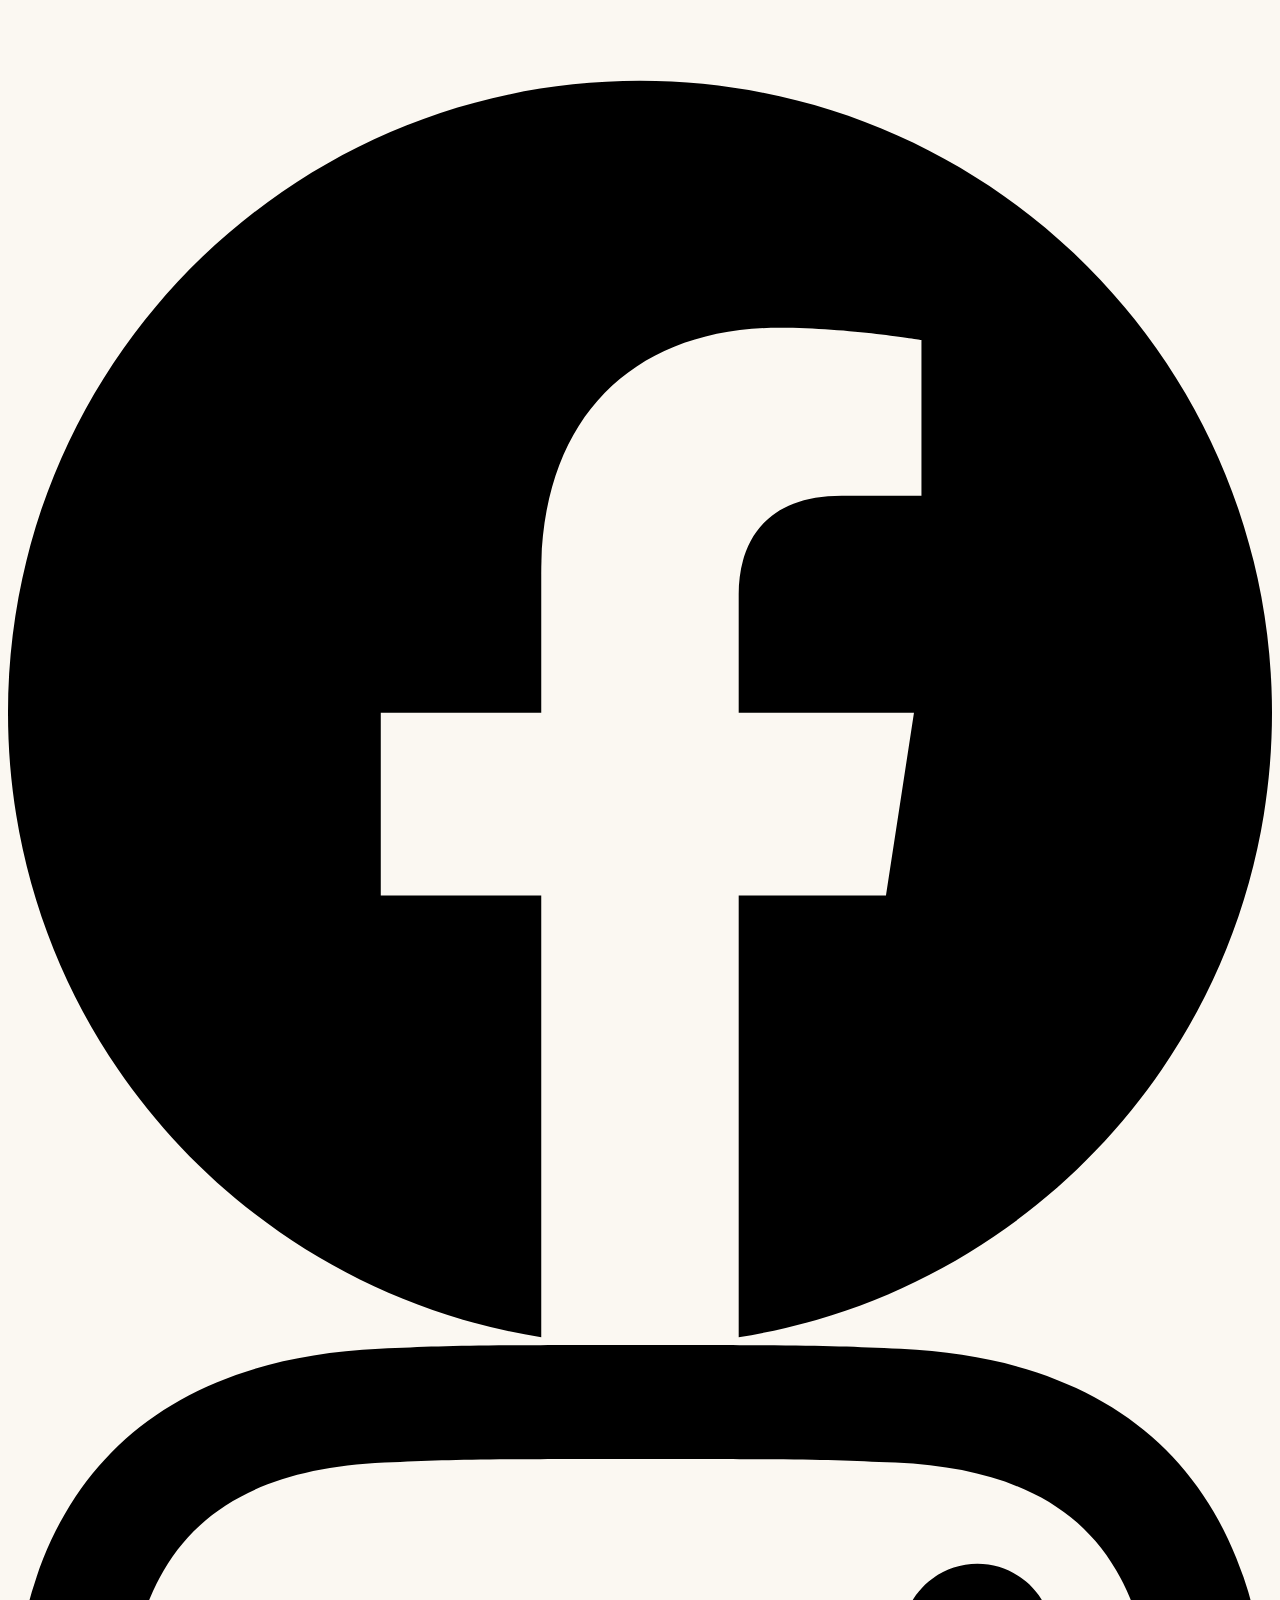
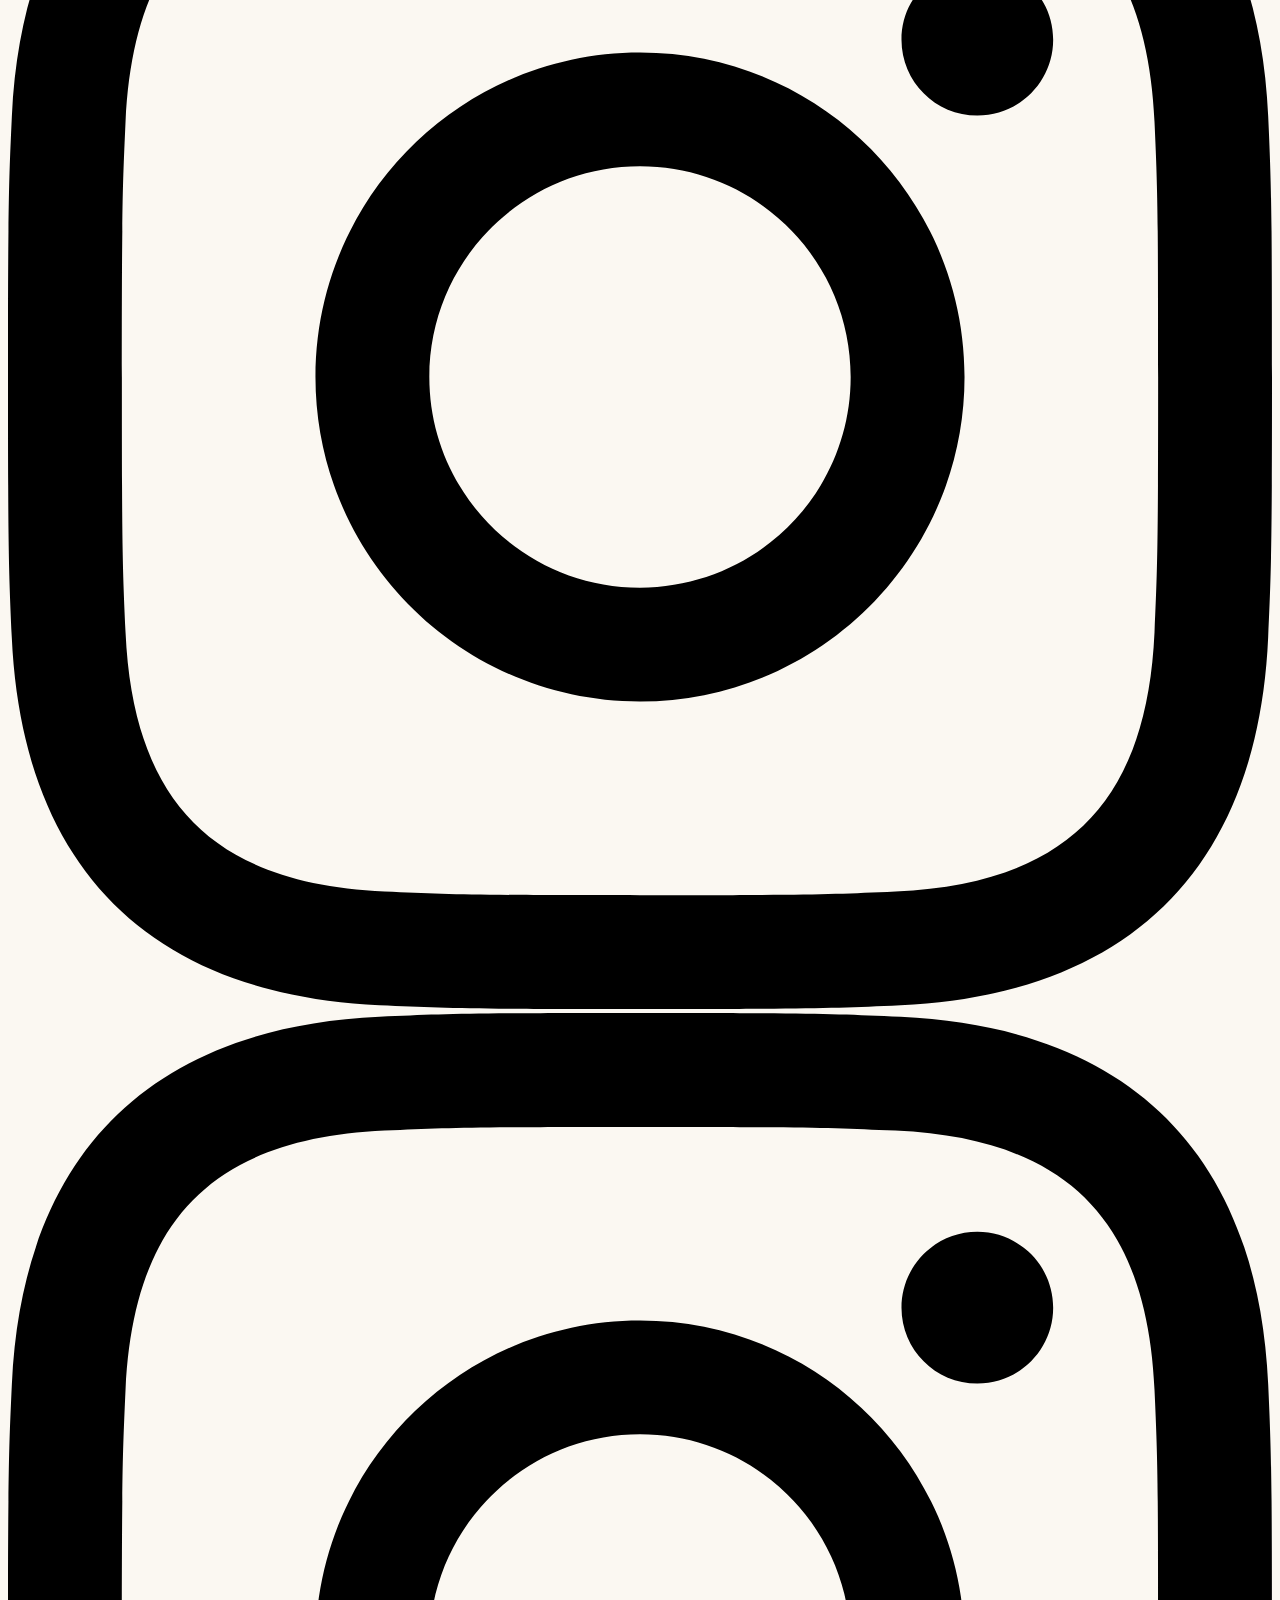
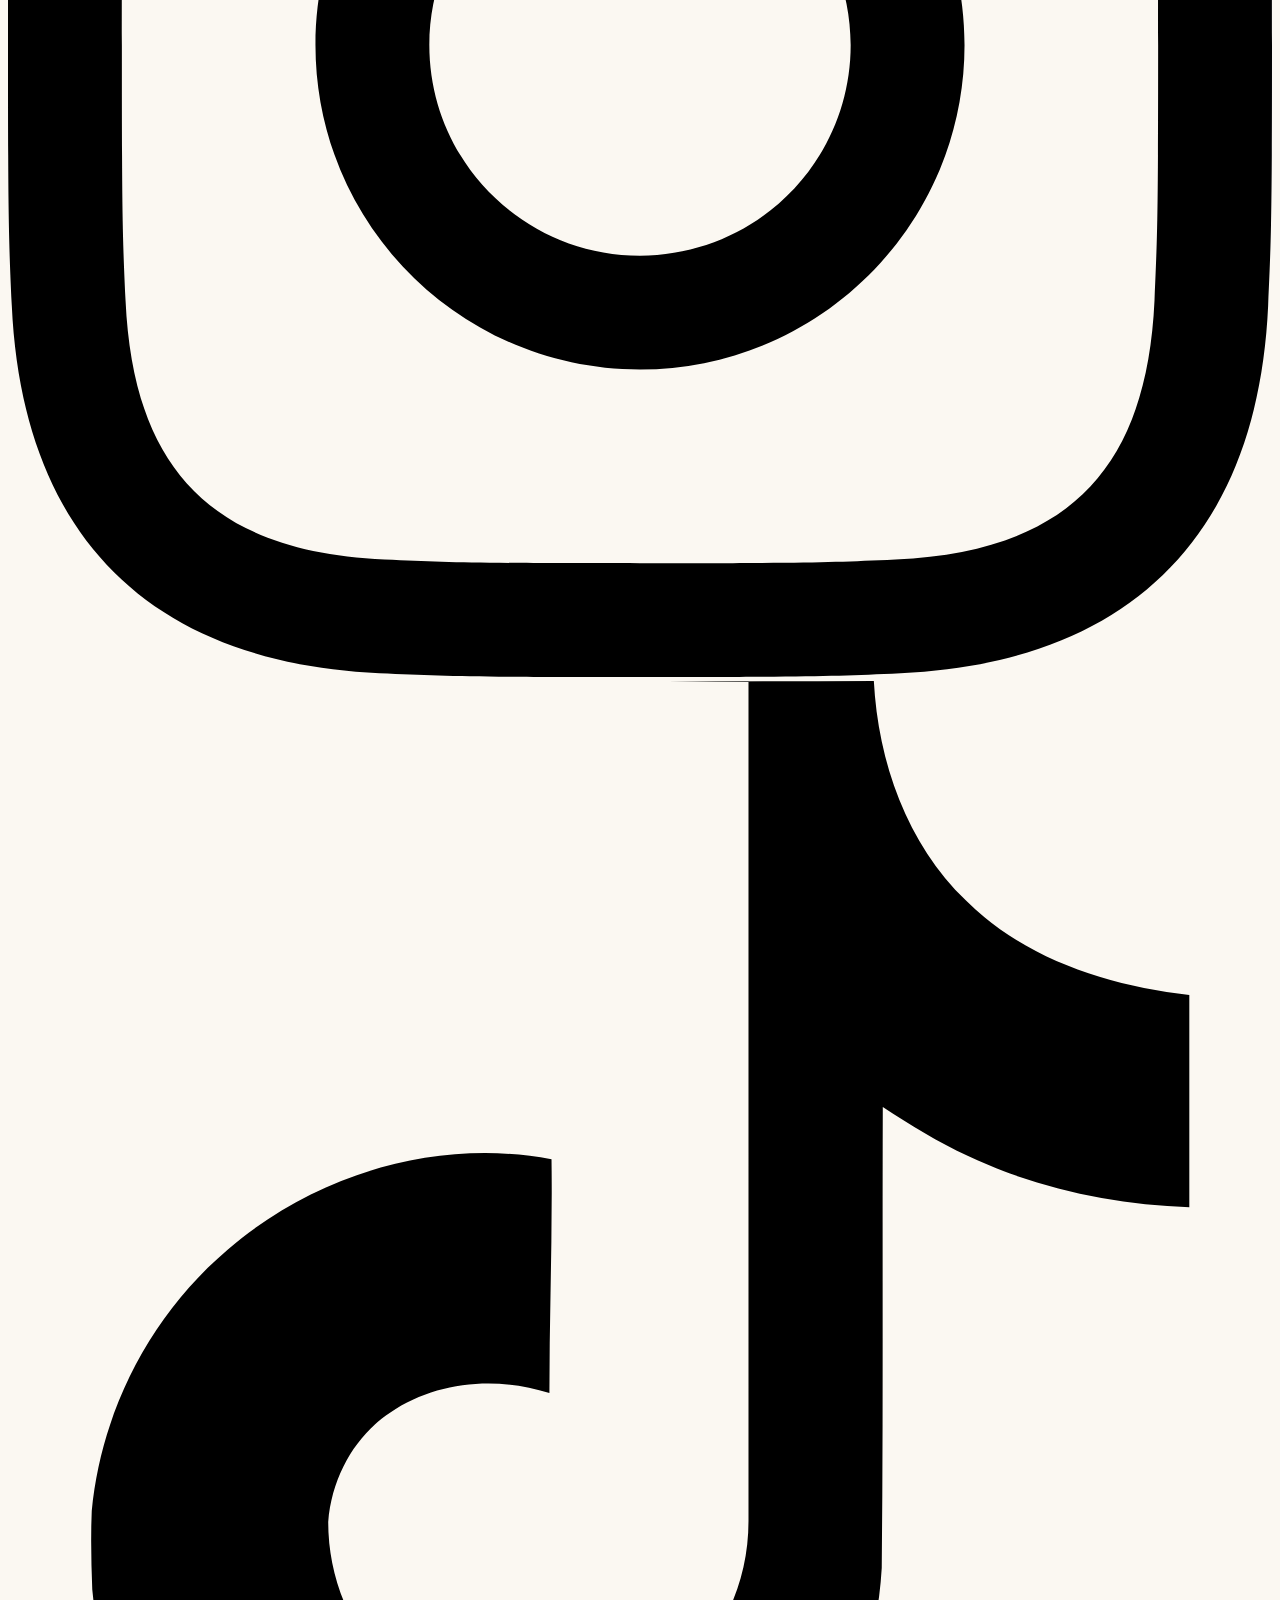
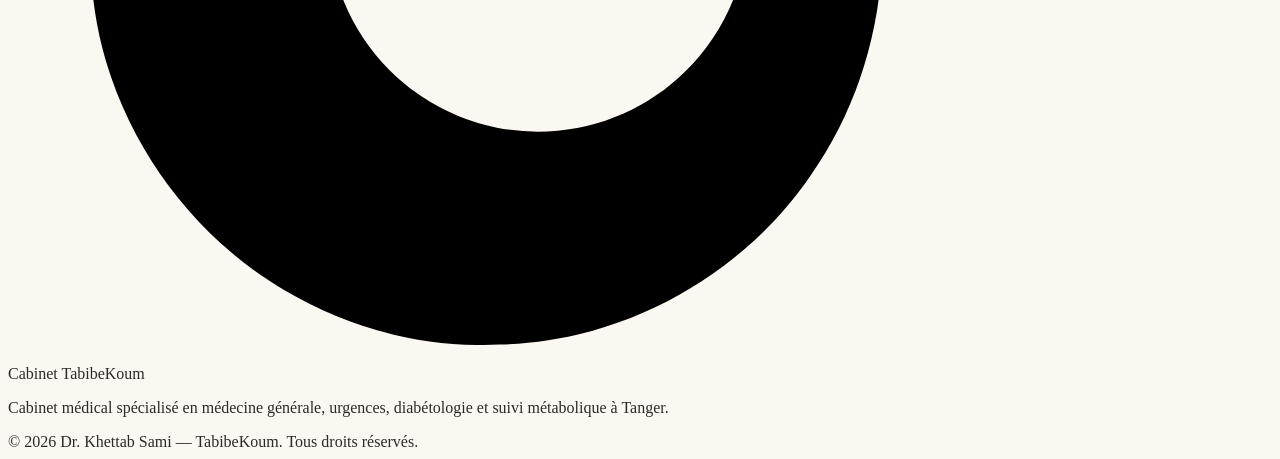
==== commit bac1dd35: "fixing ifram problem" ====
--- a/index.html
+++ b/index.html
@@ -701,12 +701,12 @@
     </div>
     <div class="rounded-2xl overflow-hidden shadow-md border border-forest-100 h-72 dark:border-slate-700/50">
 <iframe 
-  src="https://www.google.com/maps?q=Cabinet+de+m%C3%A9decine+g%C3%A9n%C3%A9rale+Dr+KHETTAB+SAMI+Tanger&output=embed" 
+  src="https://maps.google.com/maps?q=Cabinet%20de%20m%C3%A9decine%20g%C3%A9n%C3%A9rale%20Dr%20KHETTAB%20SAMI%20Tanger&t=&z=15&ie=UTF8&iwloc=&output=embed" 
   width="100%" 
   height="450" 
   style="border:0;" 
   allowfullscreen="" 
-  loading="lazy"
+  loading="lazy" 
   referrerpolicy="no-referrer-when-downgrade"
   allow="geolocation">
 </iframe>
